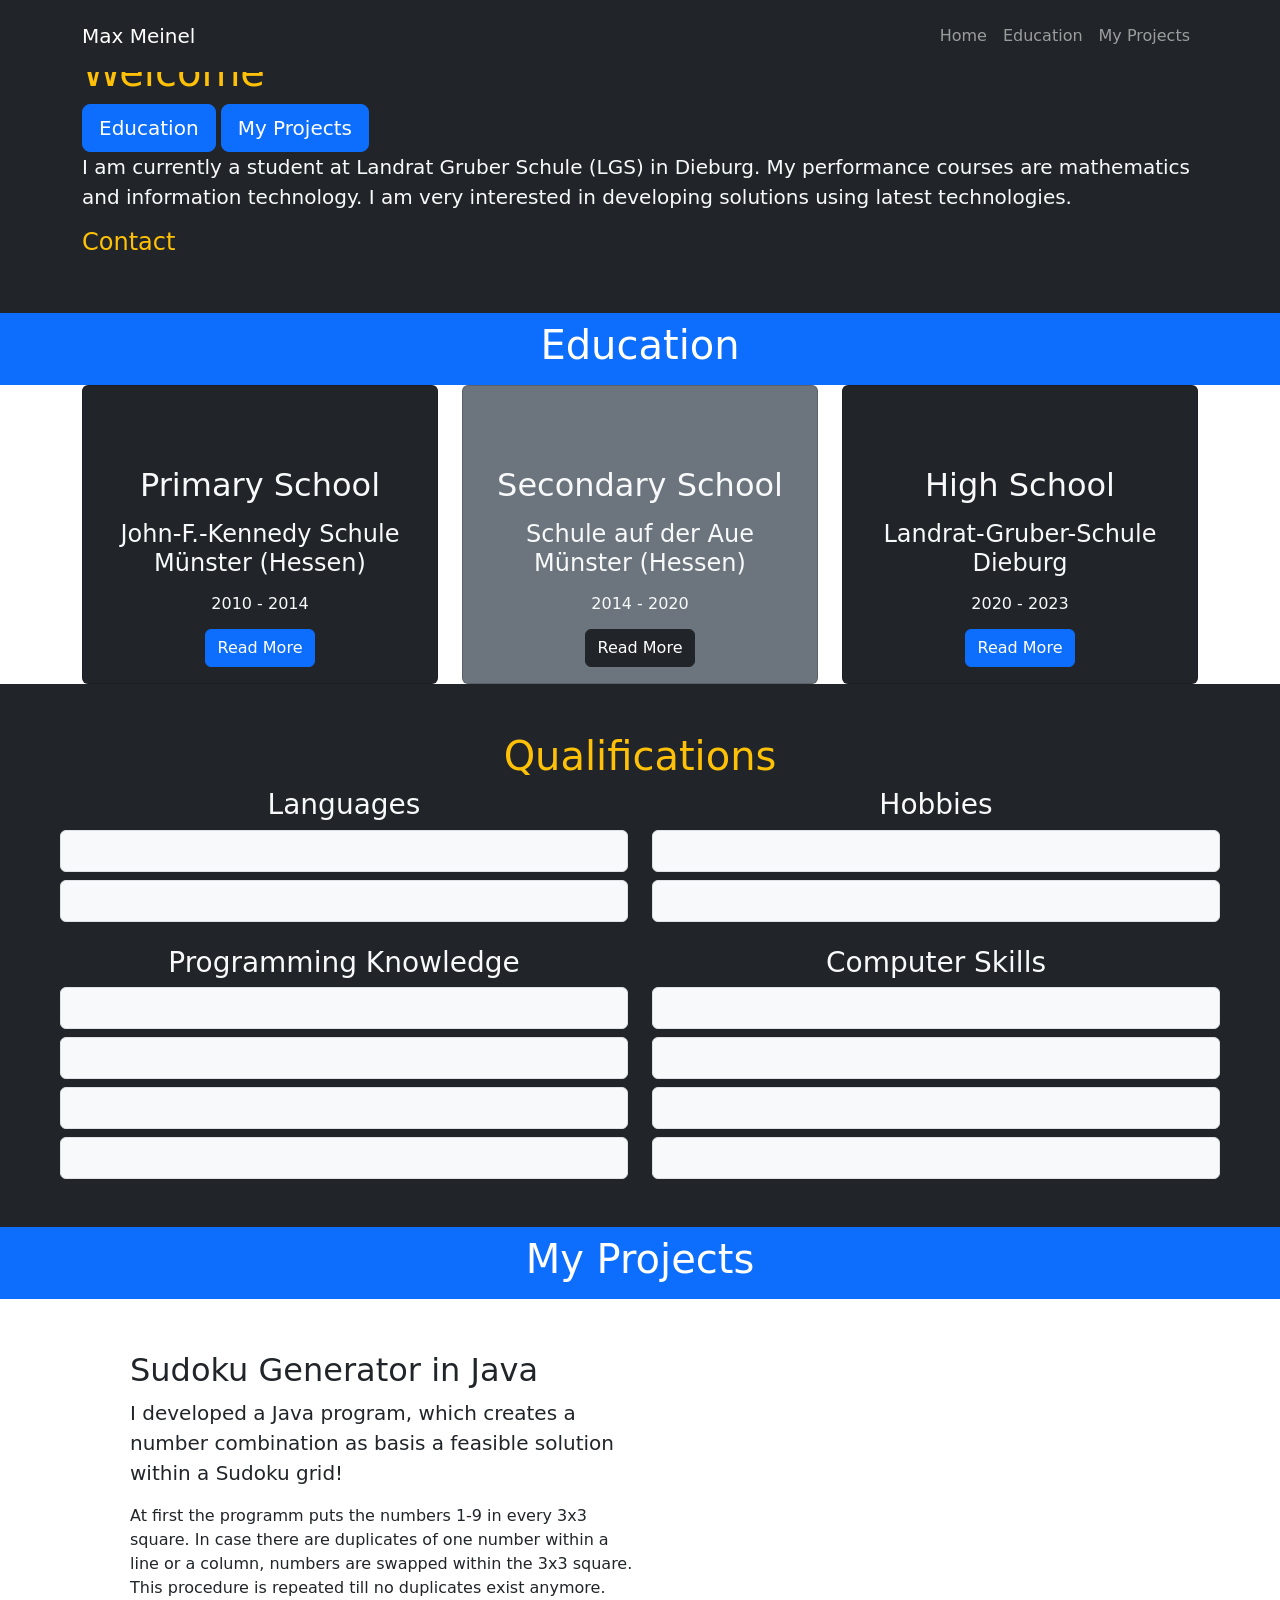
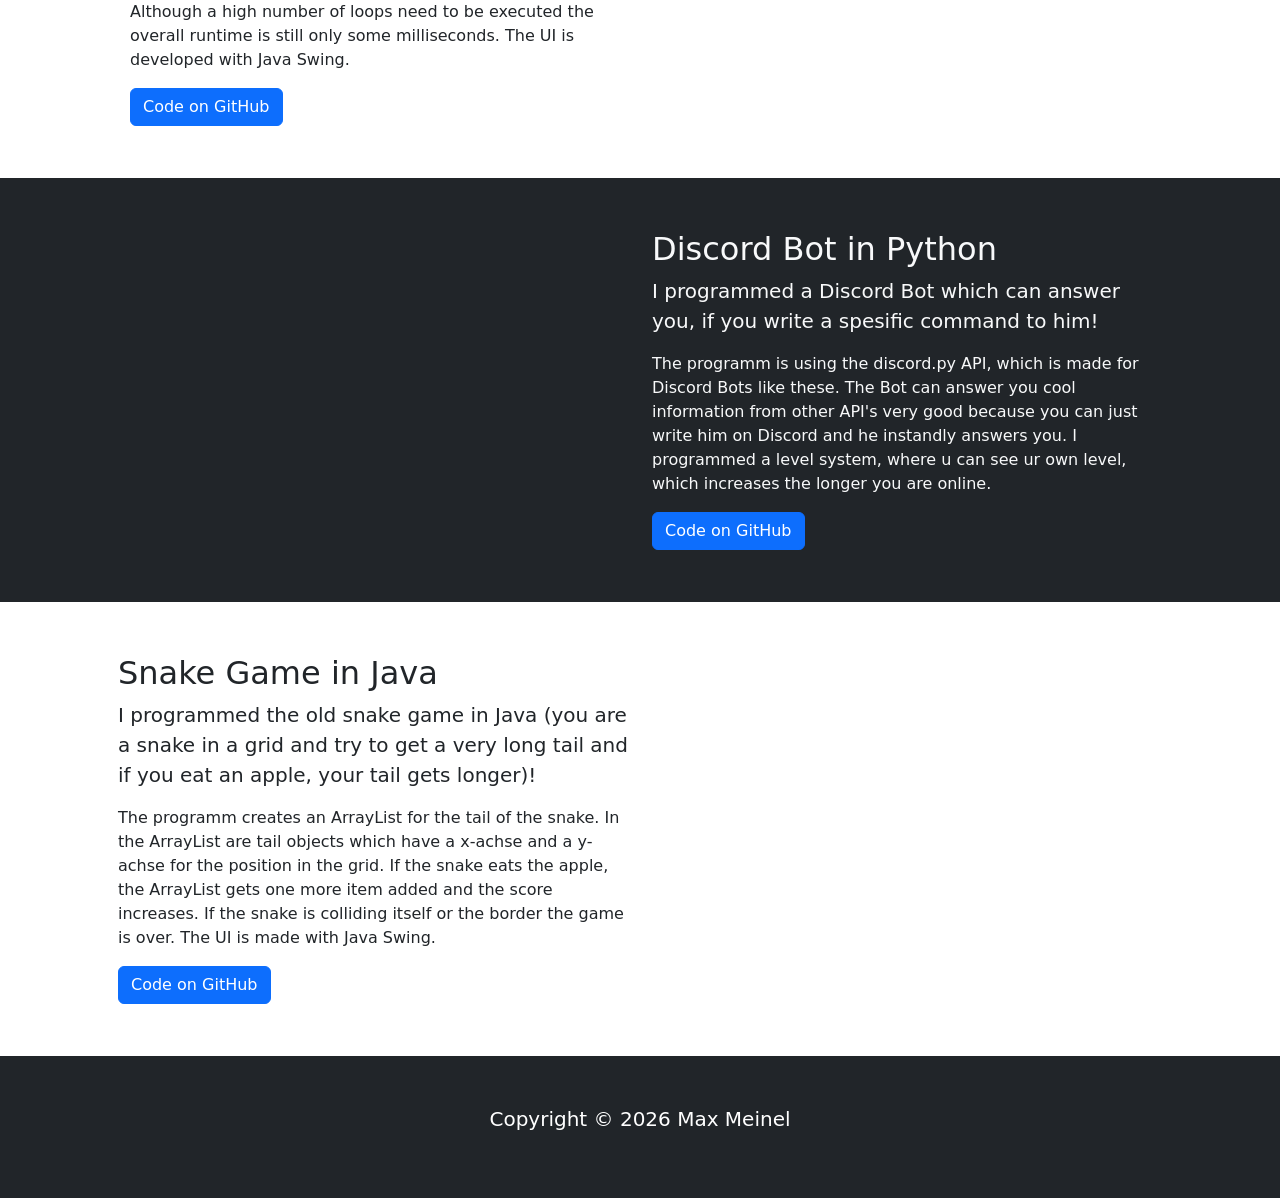
==== index.html @ f5121176 "deploy workflow" ====
<!DOCTYPE html>
<html lang="en">
<head>
    <meta charset="UTF-8">
    <meta http-equiv="X-UA-Compatible" content="IE=edge">
    <meta name="viewport" content="width=device-width, initial-scale=1.0">
    <link href="https://cdn.jsdelivr.net/npm/bootstrap@5.1.3/dist/css/bootstrap.min.css" rel="stylesheet" integrity="sha384-1BmE4kWBq78iYhFldvKuhfTAU6auU8tT94WrHftjDbrCEXSU1oBoqyl2QvZ6jIW3" crossorigin="anonymous">
    <script src="https://kit.fontawesome.com/13d4941089.js" crossorigin="anonymous"></script>
    <link rel="stylesheet" href="style.css">
    <title>Max Meinel</title>
</head>
<body>
    <!-- NAVBAR -->
    <nav class="navbar navbar-expand-lg bg-dark navbar-dark py-3 fixed-top">
        <div class="container">
            <a href="#" class="navbar-brand">Max Meinel</a>

            <button class="navbar-toggler" type="button" data-bs-toggle="collapse" data-bs-target="#navmenu">
                <span class="navbar-toggler-icon"></span>

            </button>

            <div class="collapse navbar-collapse" id="navmenu">
                <ul class="navbar-nav ms-auto">
                    <li class="nav-item">
                        <a href="#" class="nav-link">Home</a>
                    </li>
                    <li class="nav-item">
                        <a href="#about" class="nav-link">Education</a>
                    </li>
                    <li class="nav-item">
                        <a href="#projects" class="nav-link">My Projects</a>
                    </li>
                </ul>
            </div>
        </div>
    </nav>

    <!-- HOME  -->
    <section class="bg-dark text-light p-5 text-center text-md-start" id="avatar">
        <div class="container">
            <div class="d-md-flex align-items-center">
                <img class="img-fluid rounded" src="img/avatar.jpg" alt="">
                <div>
                    <h1 id="welcome"><span class="text-warning">Welcome</span></h1>
                    <a href="#about" class="btn btn-primary btn-lg" id="button-home">Education</a>
                    <a href="#projects" class="btn btn-primary btn-lg" id="button-home">My Projects</a>
                    <p class="lead">I am currently a student at Landrat Gruber Schule (LGS) in Dieburg. My performance courses are mathematics and information technology. I am very interested in developing solutions using latest technologies.</p>
                    <h4 id="kontakt"><span class="text-warning">Contact</span></h4>
                    <div id="kontact-icons">
                      <a href="https://www.linkedin.com/in/max-meinel" target="blank"><i id="linked-in-icon" class="fa-brands fa-linkedin-in fa-2xl"></i></a>
                      <a href="mailto:max.christian.meinel@gmail.com"><i id="email-icon" class="fa-solid fa-envelope fa-2xl"></i></a>
                      <a href="https://github.com/max-meinel" target="blank"><i id="email-icon" class="fa-brands fa-github fa-2xl"></i></a>
                    </div>
                    
            </div>
        </div>
    </section>

    <section class="p-2 bg-primary text-white" id="about">
        <h1 class="text-center">Education</h1>
    </section>

    <!-- Education -->
    <section id="education-section">
      <div class="container" id="boxes">
        <div class="row text-center g-4">
          <div class="col-lg">
            <div class="card bg-dark text-light">
              <div class="card-body text-center">
                <div class="h1 mb-3">
                  <img class="img-fluid rounded" src="img/jfk-schule.jpg" alt="">
                </div>
                <h2 class="card-title mb-3">Primary School</h2>
                <h4 class="card-title mb-3"><p>John-F.-Kennedy Schule<br>Münster (Hessen)</p></h4>
                <h6 class="card-title mb-3">2010 - 2014</h6>
                <a href="https://www.john-f-kennedy-schule.de" target="balnk" class="btn btn-primary">Read More</a>
              </div>
            </div>
          </div>
          <div class="col-lg">
            <div class="card bg-secondary text-light">
              <div class="card-body text-center">
                <div class="h1 mb-3">
                  <img class="img-fluid rounded" src="img/aue-schule.jpg" alt="">
                </div>
                <h2 class="card-title mb-3">Secondary School </h2>
                <h4 class="card-title mb-3"><p>Schule auf der Aue<br>Münster (Hessen)</p></h4>
                <h6 class="card-title mb-3">2014 - 2020</h6>
                <a href="https://aueschule.de" target="balnk" class="btn btn-dark">Read More</a>
              </div>
            </div>
          </div>
          <div class="col-lg">
            <div class="card bg-dark text-light">
              <div class="card-body text-center">
                <div class="h1 mb-3">
                  <img class="img-fluid rounded" src="img/lgs-schule.jpg" alt="">
                </div>
                <h2 class="card-title mb-3">High School</h2>
                <h4 class="card-title mb-3"><p>Landrat-Gruber-Schule<br>Dieburg</p></h4>
                <h6 class="card-title mb-3">2020 - 2023</h6>
                <a href="https://www.lgs-dieburg.de" target="balnk" class="btn btn-primary">Read More</a>
              </div>
            </div>
          </div>
        </div>
      </div>
    </section>

    <!-- Knowledge -->
    <section id="knowledge" class="p-5 bg-dark text-light">
      <h1 class="text-center text-warning">Qualifications</h1>
      <div class="container-fluid">
        <div class="row g-4">
          <div class="col-xs-12 col-sm-6 text-center">
            <h3 id="languages"><span>Languages</span></h3>
            <div class="p-2 border bg-light rounded">English (very good)</div>
            <h1></h1>
            <div class="p-2 border bg-light rounded">Spanish (basic knowledge)</div>
          </div>
          <div class="col-sm-6 text-center hidden-xs">
            <h3 id="hobbies"><span>Hobbies</span></h3>
            <div class="p-2 border bg-light rounded">Table Tennis player (Verbandsliga) & youth trainer</div>
            <h1></h1>
            <div class="p-2 border bg-light rounded">Piano</div>
          </div>
          <div class="col-xs-12 col-sm-6 text-center">
            <h3 id="programming"><span>Programming Knowledge</span></h3>
            <div class="p-2 border bg-light rounded">Java (OOP)</div>
            <h1></h1>
            <div class="p-2 border bg-light rounded">Python</div>
            <h1></h1>
            <div class="p-2 border bg-light rounded">C# (in combination with Unity)</div>
            <h1></h1>
            <div class="p-2 border bg-light rounded">HTML & CSS (JavaScript)</div>
          </div>
          <div class="col-sm-6 text-center hidden-xs">
            <h3 id="pc-skills"><span>Computer Skills</span></h3>
            <div class="p-2 border bg-light rounded">M356 & MS-Office</div>
            <h1></h1>
            <div class="p-2 border bg-light rounded">Image editing: Adobe Photoshop & Gimp</div>
            <h1></h1>
            <div class="p-2 border bg-light rounded">Video editing: DaVinci Resolve</div>
            <h1></h1>
            <div class="p-2 border bg-light rounded">Windows (Linux / MacOS)</div>
          </div>
        </div>
      </div>
      </div>
      
    </section>

    <section class="p-2 bg-primary text-white" id="projects">
      <h1 class="text-center">My Projects</h1>
  </section>

  <!-- Projects -->
  <section id="sudoku" class="p-1">
    <div class="container">
      <div class="d-md-flex align-items-center">
        <div class="col-md p-5">
          <h2>Sudoku Generator in Java</h2>
          <p class="lead">
            I developed a Java program, which creates a number combination as basis a feasible solution within a Sudoku grid!
          </p>
          <p>
            At first the programm puts the numbers 1-9 in every 3x3 square. In case there are duplicates of one number within a line or a column, numbers are swapped within the 3x3 square. This procedure is repeated till no duplicates exist anymore. Although a high number of loops need to be executed the overall runtime is still only some milliseconds. The UI is developed with Java Swing.
          </p>
          <a href="https://github.com/Max-Meinel/Soduko" target="balnk" class="btn btn-primary">Code on GitHub</a>
        </div>
        <div class="col-md">
          <video loop id="sudoku-video" src="img/SudokuVideo.mp4" type = "mp4/video" autoplay muted class="img-fluid rounded" alt=""></video>
        </div>
      </div>
    </div>
  </section>

  <section id="discord-bot" class="p-1 bg-dark text-light">
    <div class="container">
      <div class="row align-items-center justify-content-between">
        <div class="col-md">
          <img src="img/dc-bot.jpg" id="cd-bot-img" class="img-fluid rounded"alt="" />
        </div>
        <div class="col-md p-5">
          <h2>Discord Bot in Python</h2>
          <p class="lead">
            I programmed a Discord Bot which can answer you, if you write a spesific command to him!
          </p>
          <p>
            The programm is using the discord.py API, which is made for Discord Bots like these. The Bot can answer you cool information from other API's very good because you can just write him on Discord and he instandly answers you. I programmed a level system, where u can see ur own level, which increases the longer you are online.  
          </p>
          <a href="https://github.com/Max-Meinel/lvlBot" target="balnk" class="btn btn-primary">Code on GitHub</a>
        </div>
      </div>
    </div>
  </section>

  <section id="snake-game" class="p-1">
    <div class="container">
      <div class="row align-items-center justify-content-between">
        <div class="col-md p-5">
          <h2>Snake Game in Java</h2>
          <p class="lead">
            I programmed the old snake game in Java (you are a snake in a grid and try to get a very long tail and if you eat an apple, your tail gets longer)!
          </p>
          <p>
            The programm creates an ArrayList for the tail of the snake. In the ArrayList are tail objects which have a x-achse and a y-achse for the position in the grid. If the snake eats the apple, the ArrayList gets one more item added and the score increases. If the snake is colliding itself or the border the game is over. The UI is made with Java Swing.
          </p>
          <a href="https://github.com/Max-Meinel/Snake" target="balnk" class="btn btn-primary">Code on GitHub</a>
        </div>
        <div class="col-md">
          <video loop id="snake-video" src="img/SnakeVideo.mp4" type = "mp4/video" autoplay muted class="img-fluid rounded" alt=""></video>
        </div>
      </div>
    </div>
  </section>

      <!-- Footer -->
    <footer class="p-5 bg-dark text-white text-center position-relative">
        <div class="container">
          <p class="lead">Copyright &copy; <script>document.write(new Date().getFullYear())</script> Max Meinel</p>
          <a href="#" class="position-absolute bottom-0 end-0 p-5">
            <i class="bi bi-arrow-up-circle h1"></i>
          </a>
        </div>
      </footer>
    
    <script src="https://cdn.jsdelivr.net/npm/bootstrap@5.1.3/dist/js/bootstrap.bundle.min.js" integrity="sha384-ka7Sk0Gln4gmtz2MlQnikT1wXgYsOg+OMhuP+IlRH9sENBO0LRn5q+8nbTov4+1p" crossorigin="anonymous"></script>   
</body>
</html>
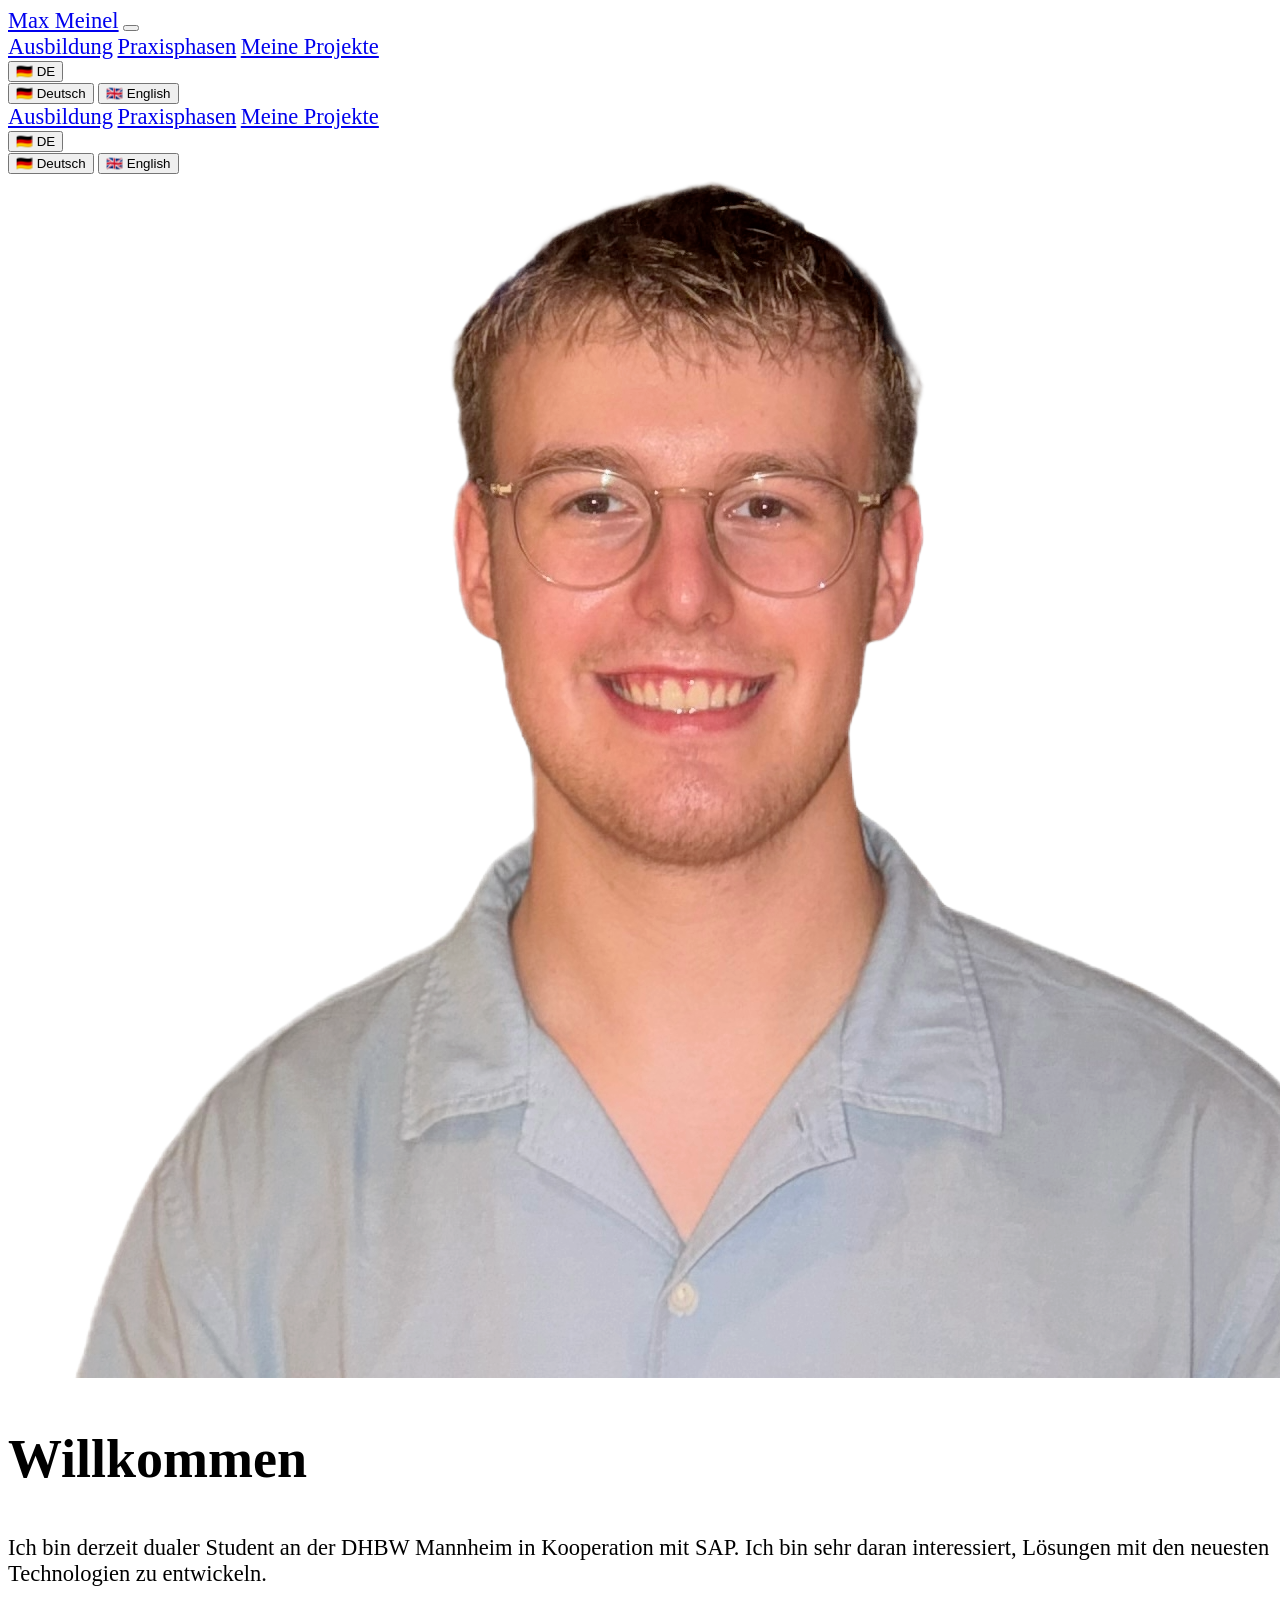
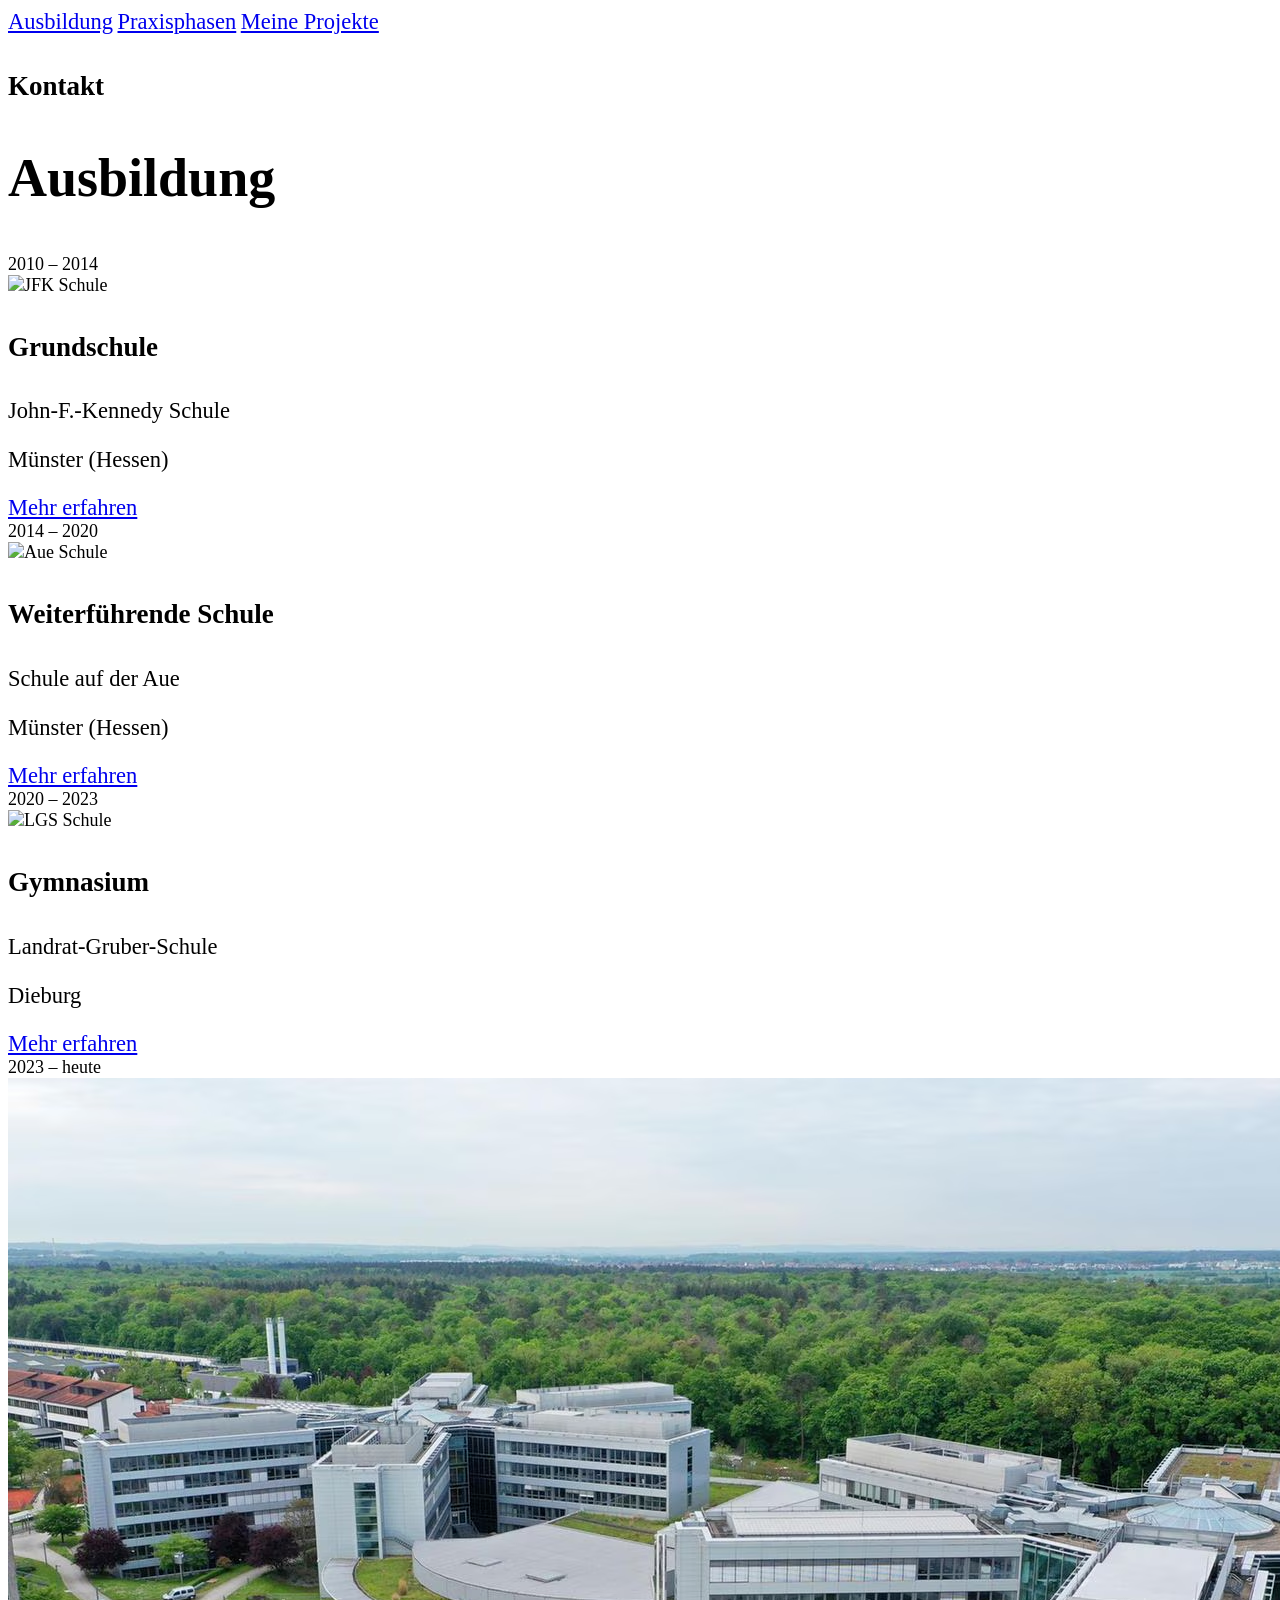
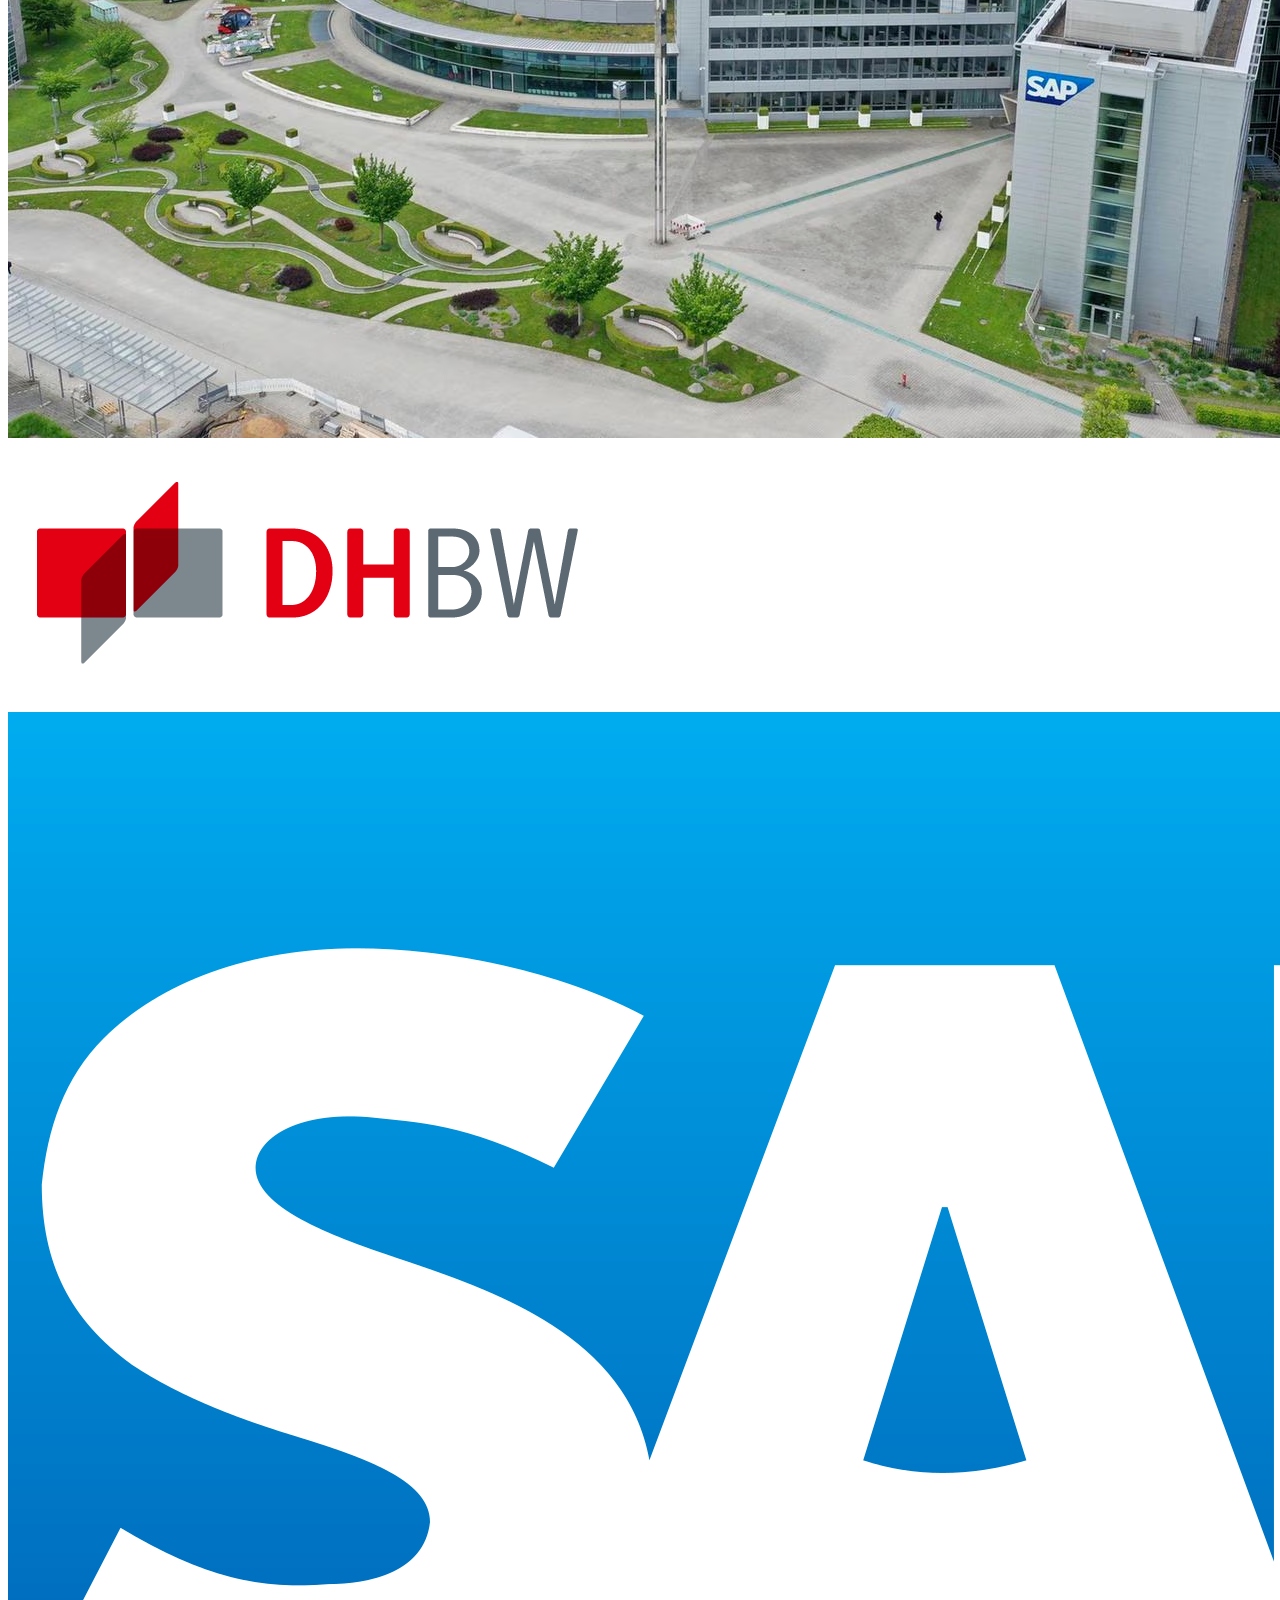
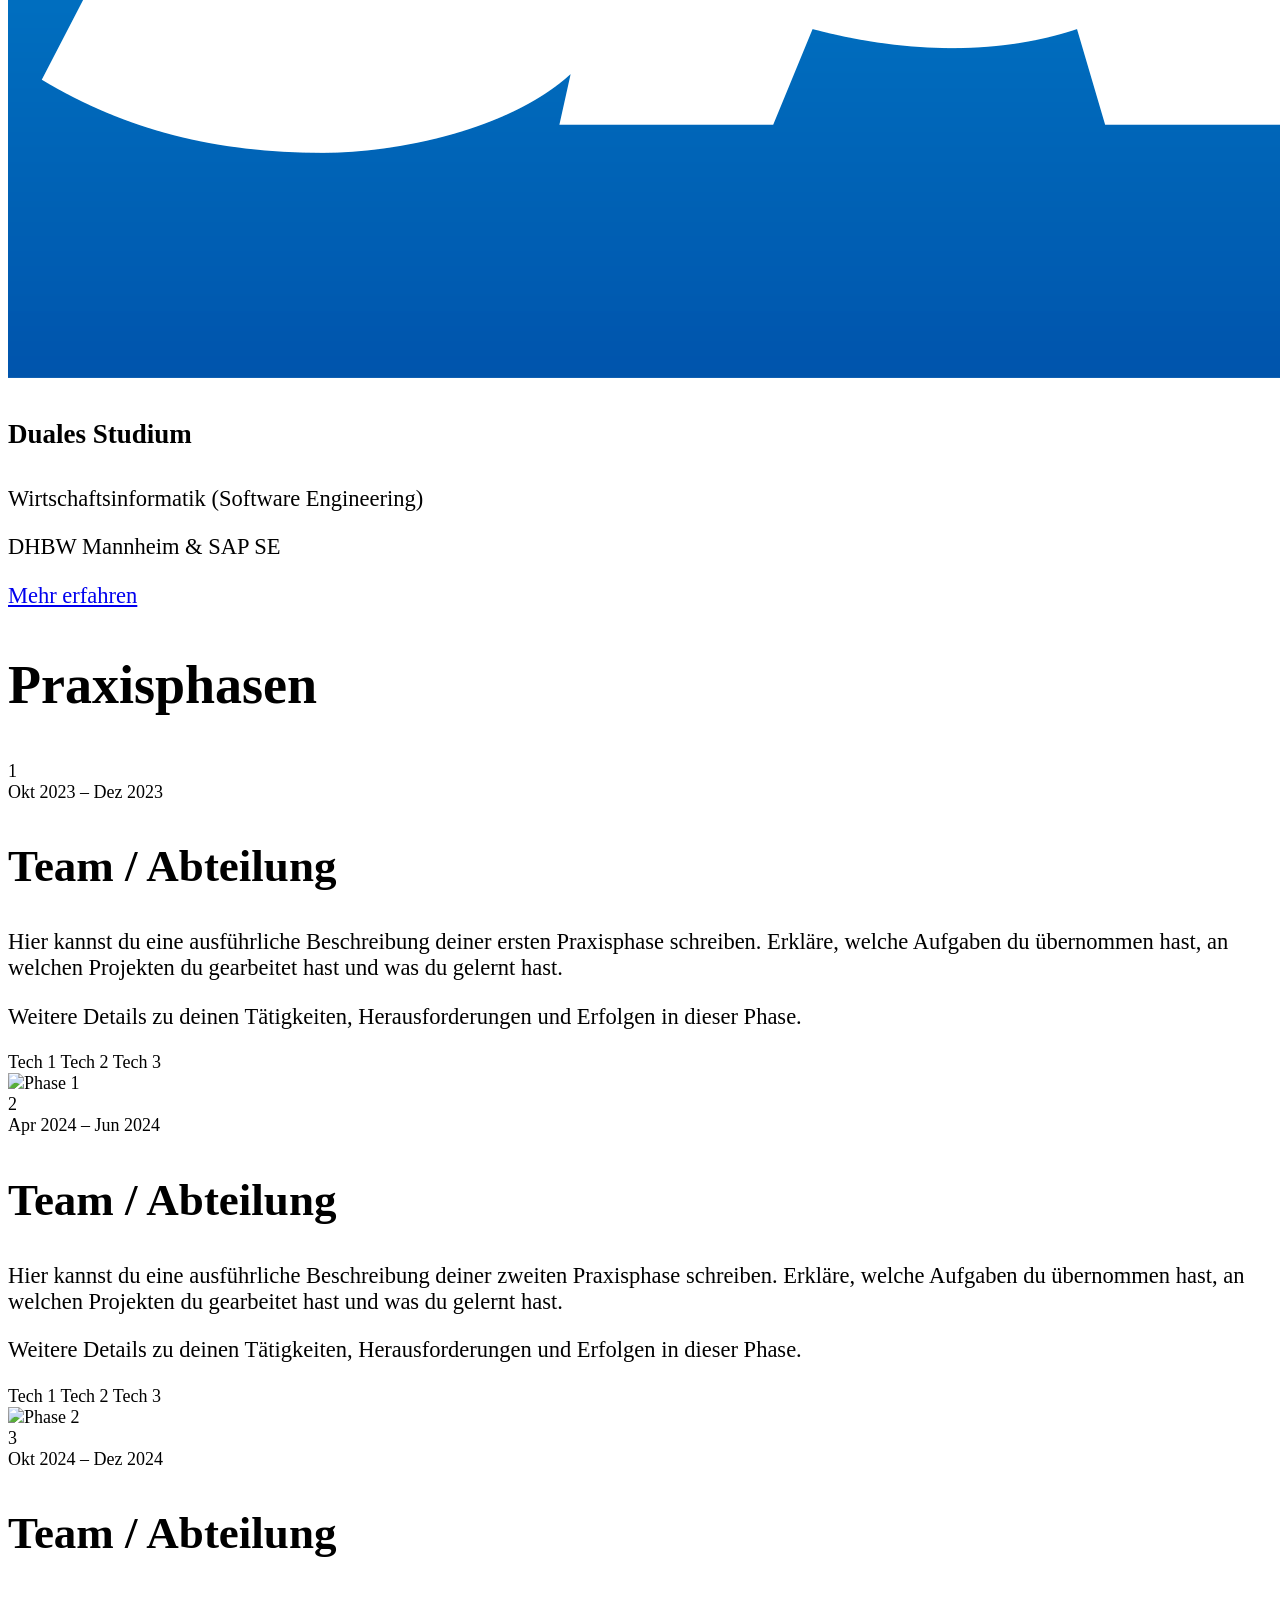
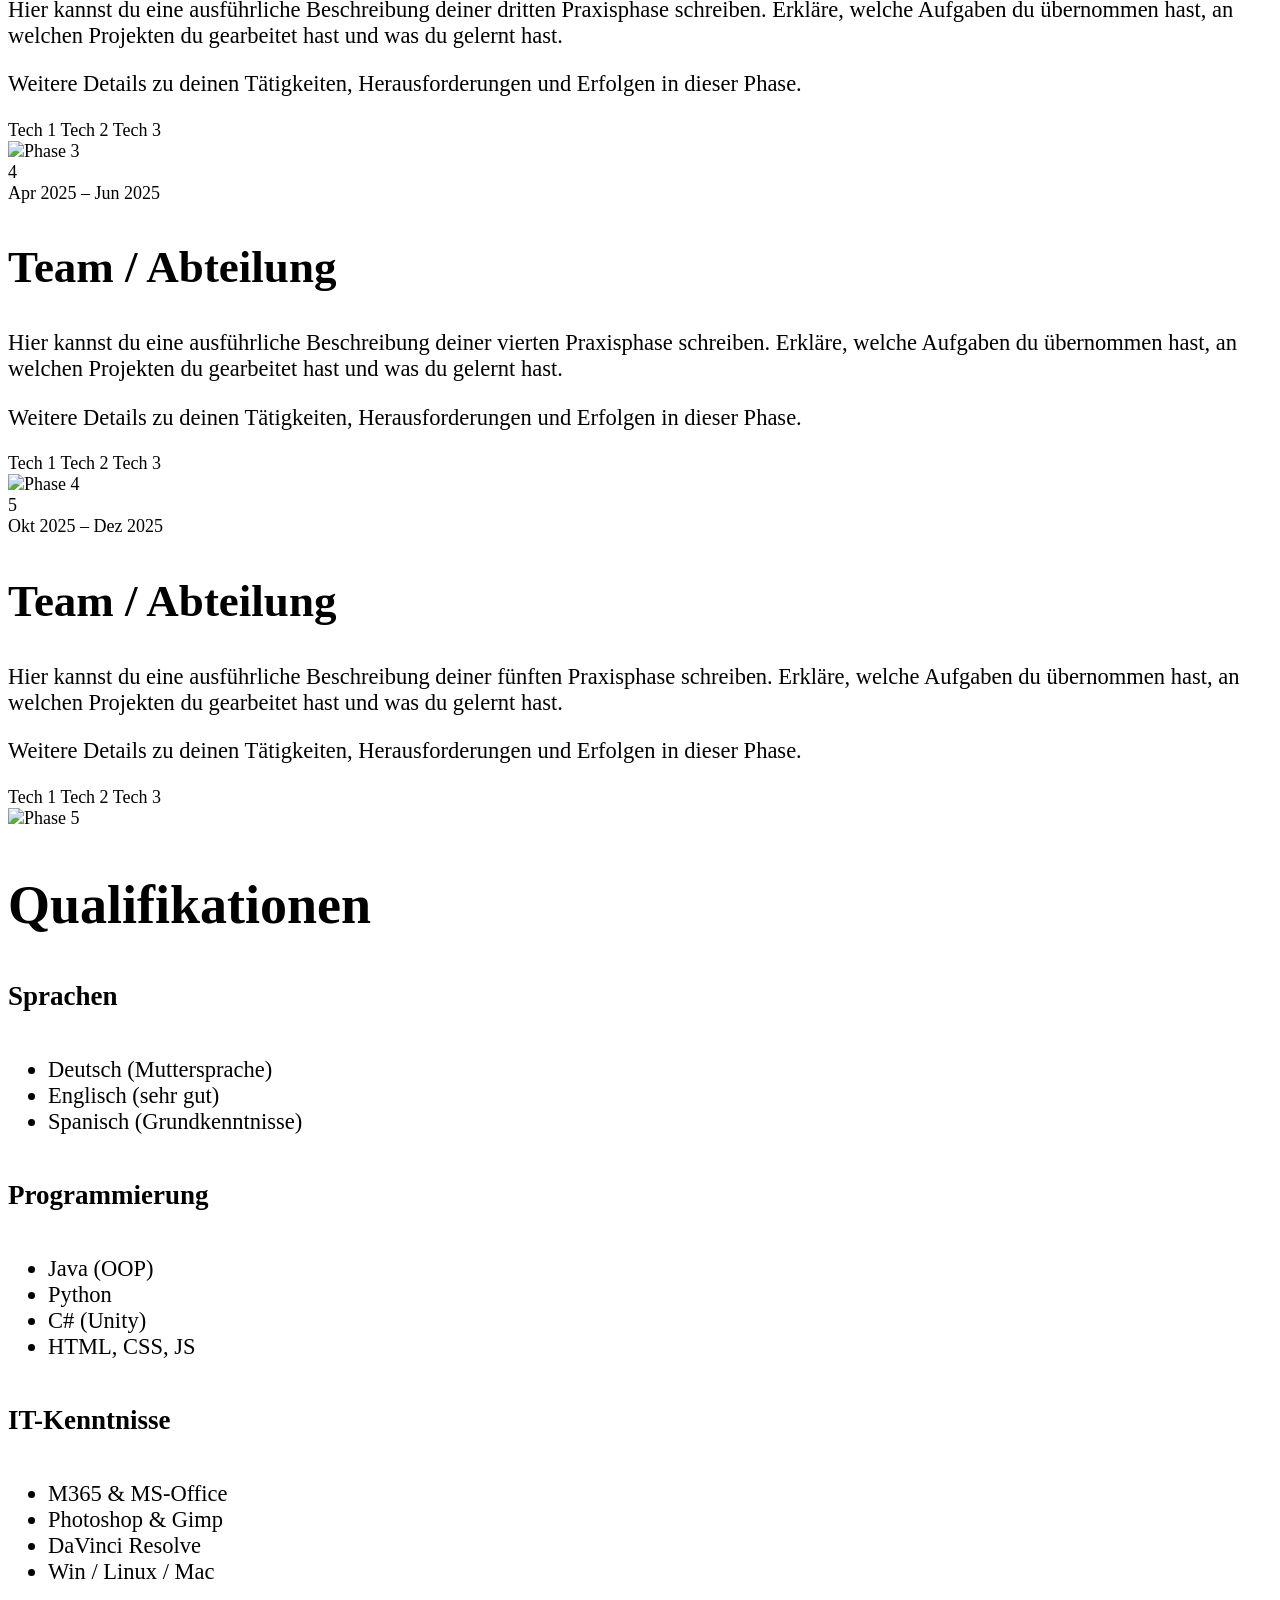
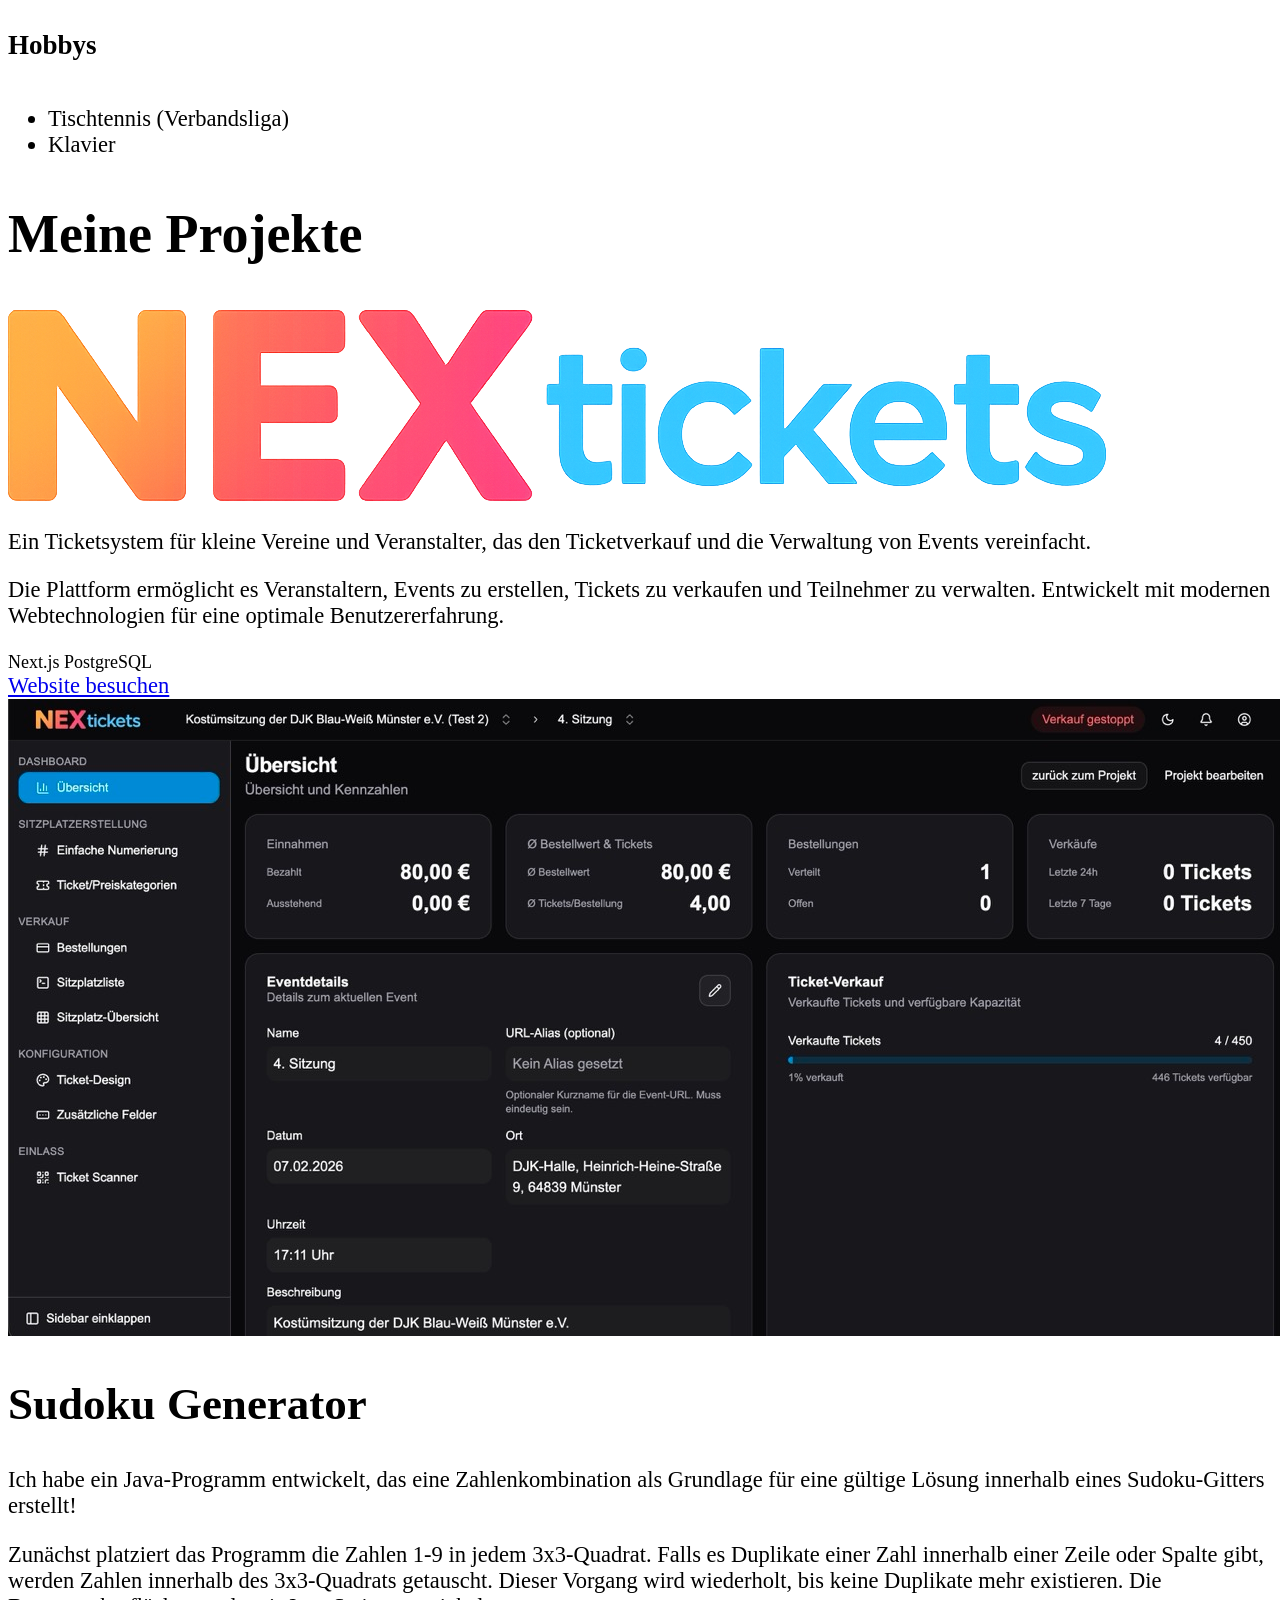
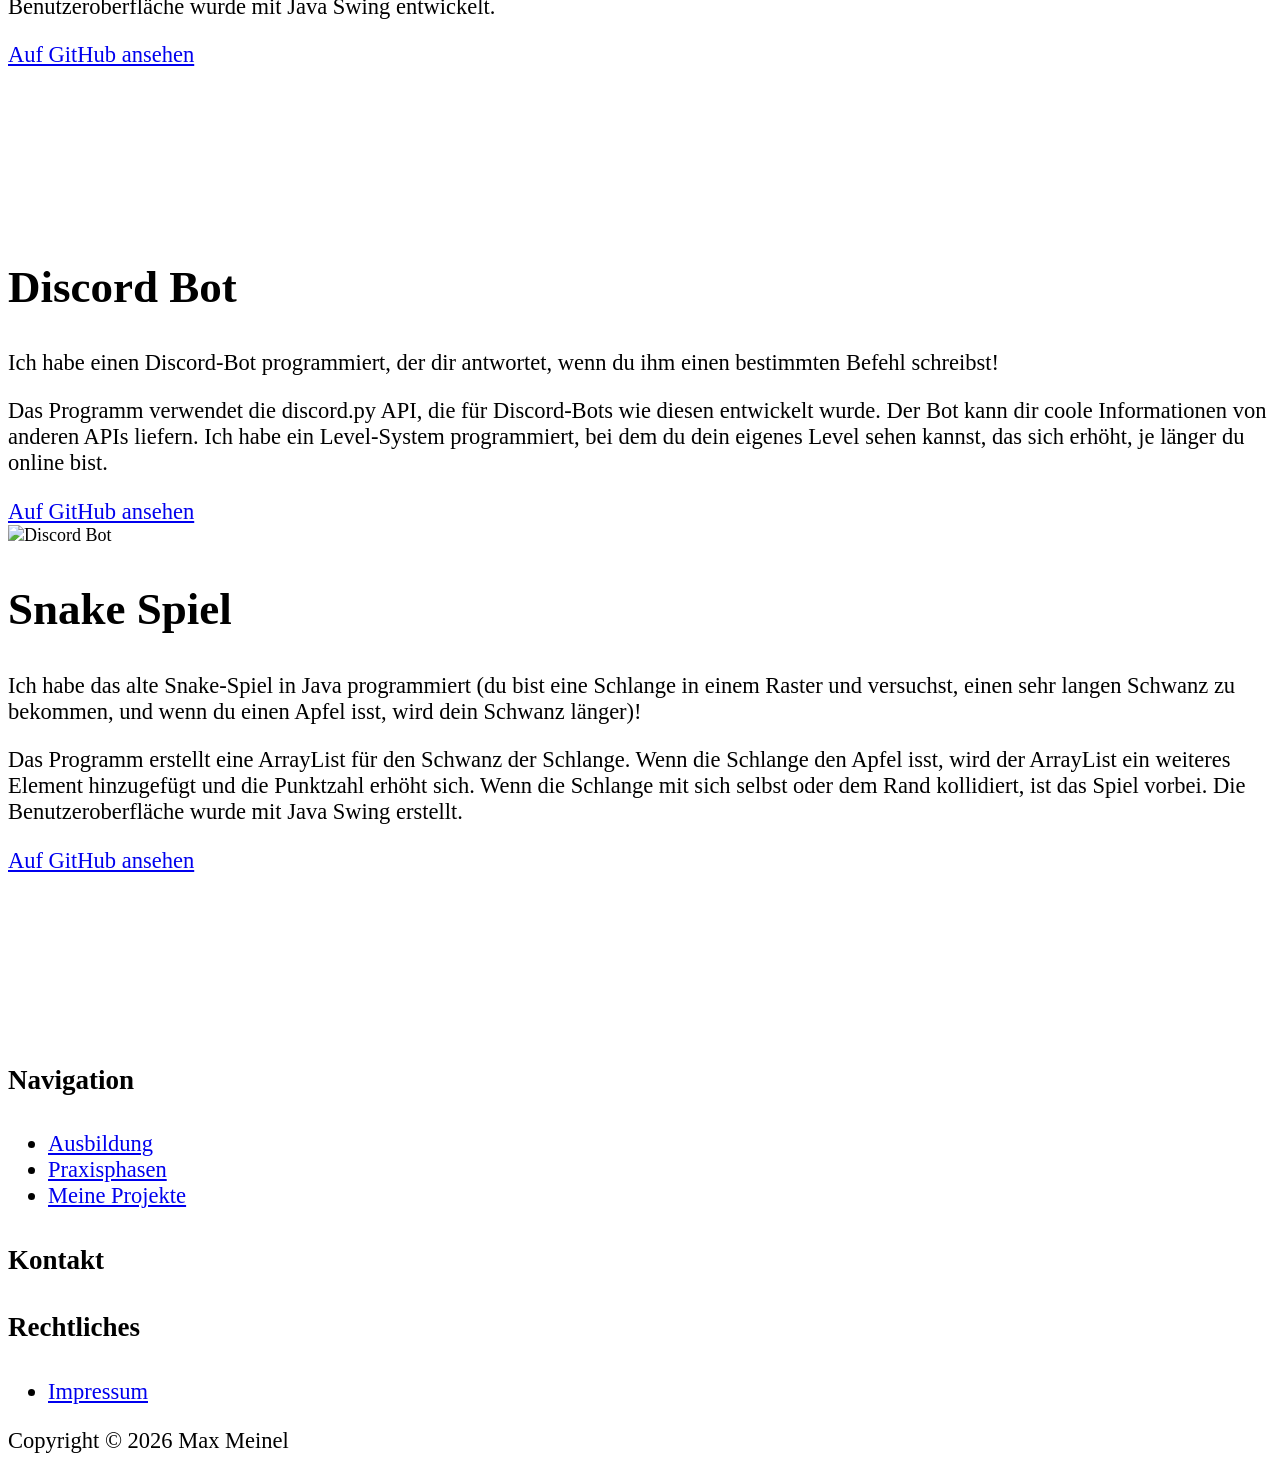
==== commit 3ac3caf9: "innital 2026 commit" ====
--- a/index.html
+++ b/index.html
@@ -1,231 +1,435 @@
 <!DOCTYPE html>
-<html lang="en">
+<html lang="de">
 <head>
     <meta charset="UTF-8">
     <meta http-equiv="X-UA-Compatible" content="IE=edge">
     <meta name="viewport" content="width=device-width, initial-scale=1.0">
-    <link href="https://cdn.jsdelivr.net/npm/bootstrap@5.1.3/dist/css/bootstrap.min.css" rel="stylesheet" integrity="sha384-1BmE4kWBq78iYhFldvKuhfTAU6auU8tT94WrHftjDbrCEXSU1oBoqyl2QvZ6jIW3" crossorigin="anonymous">
+    <script src="https://cdn.tailwindcss.com"></script>
+    <script>
+      tailwind.config = {
+        theme: {
+          extend: {
+            colors: {
+              dark: '#1c1c1c',
+              primary: '#0070f2',
+              accent: '#f0ab00',
+            },
+            maxWidth: {
+              'container': '1600px',
+            }
+          }
+        }
+      }
+    </script>
     <script src="https://kit.fontawesome.com/13d4941089.js" crossorigin="anonymous"></script>
     <link rel="stylesheet" href="style.css">
+    <link rel="icon" type="image/svg+xml" href="favicon.svg">
     <title>Max Meinel</title>
 </head>
-<body>
+<body class="bg-dark text-white text-lg">
+
     <!-- NAVBAR -->
-    <nav class="navbar navbar-expand-lg bg-dark navbar-dark py-3 fixed-top">
-        <div class="container">
-            <a href="#" class="navbar-brand">Max Meinel</a>
-
-            <button class="navbar-toggler" type="button" data-bs-toggle="collapse" data-bs-target="#navmenu">
-                <span class="navbar-toggler-icon"></span>
-
-            </button>
-
-            <div class="collapse navbar-collapse" id="navmenu">
-                <ul class="navbar-nav ms-auto">
-                    <li class="nav-item">
-                        <a href="#" class="nav-link">Home</a>
-                    </li>
-                    <li class="nav-item">
-                        <a href="#about" class="nav-link">Education</a>
-                    </li>
-                    <li class="nav-item">
-                        <a href="#projects" class="nav-link">My Projects</a>
-                    </li>
-                </ul>
-            </div>
-        </div>
-    </nav>
-
-    <!-- HOME  -->
-    <section class="bg-dark text-light p-5 text-center text-md-start" id="avatar">
-        <div class="container">
-            <div class="d-md-flex align-items-center">
-                <img class="img-fluid rounded" src="img/avatar.jpg" alt="">
-                <div>
-                    <h1 id="welcome"><span class="text-warning">Welcome</span></h1>
-                    <a href="#about" class="btn btn-primary btn-lg" id="button-home">Education</a>
-                    <a href="#projects" class="btn btn-primary btn-lg" id="button-home">My Projects</a>
-                    <p class="lead">I am currently a student at Landrat Gruber Schule (LGS) in Dieburg. My performance courses are mathematics and information technology. I am very interested in developing solutions using latest technologies.</p>
-                    <h4 id="kontakt"><span class="text-warning">Contact</span></h4>
-                    <div id="kontact-icons">
-                      <a href="https://www.linkedin.com/in/max-meinel" target="blank"><i id="linked-in-icon" class="fa-brands fa-linkedin-in fa-2xl"></i></a>
-                      <a href="mailto:max.christian.meinel@gmail.com"><i id="email-icon" class="fa-solid fa-envelope fa-2xl"></i></a>
-                      <a href="https://github.com/max-meinel" target="blank"><i id="email-icon" class="fa-brands fa-github fa-2xl"></i></a>
-                    </div>
-                    
-            </div>
-        </div>
-    </section>
-
-    <section class="p-2 bg-primary text-white" id="about">
-        <h1 class="text-center">Education</h1>
-    </section>
-
-    <!-- Education -->
-    <section id="education-section">
-      <div class="container" id="boxes">
-        <div class="row text-center g-4">
-          <div class="col-lg">
-            <div class="card bg-dark text-light">
-              <div class="card-body text-center">
-                <div class="h1 mb-3">
-                  <img class="img-fluid rounded" src="img/jfk-schule.jpg" alt="">
-                </div>
-                <h2 class="card-title mb-3">Primary School</h2>
-                <h4 class="card-title mb-3"><p>John-F.-Kennedy Schule<br>Münster (Hessen)</p></h4>
-                <h6 class="card-title mb-3">2010 - 2014</h6>
-                <a href="https://www.john-f-kennedy-schule.de" target="balnk" class="btn btn-primary">Read More</a>
+    <div id="navbar-container"></div>
+
+    <!-- HOME -->
+    <section class="pt-24 md:pt-32 pb-12 md:pb-20 px-4 md:px-8">
+        <div class="max-w-container mx-auto flex flex-col md:flex-row items-center justify-center gap-8 md:gap-16">
+            <div class="w-full md:w-auto md:flex-shrink-0 flex justify-center order-1 md:order-1">
+                <div class="relative">
+                    <div class="absolute inset-0 bg-gradient-radial from-accent/30 to-transparent rounded-full blur-2xl scale-110"></div>
+                    <img class="relative w-64 md:w-[450px] h-auto object-contain" src="img/avatar.png" alt="Avatar">
+                </div>
+            </div>
+            <div class="md:max-w-xl text-center md:text-left order-2 md:order-2">
+                <h1 class="text-4xl md:text-5xl font-bold mb-4 md:mb-6 text-accent" data-i18n="home.welcome">Willkommen</h1>
+                <p class="text-lg md:text-xl text-neutral-300 mb-6 md:mb-8" data-i18n="home.intro">Ich bin derzeit dualer Student an der DHBW Mannheim in Kooperation mit SAP. Ich bin sehr daran interessiert, Lösungen mit den neuesten Technologien zu entwickeln.</p>
+                <div class="flex flex-wrap gap-3 md:gap-4 mb-6 md:mb-8 justify-center md:justify-start">
+                    <a href="#education" class="px-6 md:px-8 py-3 md:py-4 bg-accent text-neutral-900 rounded-xl font-semibold text-base md:text-lg hover:bg-accent/80 transition" data-i18n="nav.education">Ausbildung</a>
+                    <a href="#praxis" class="px-6 md:px-8 py-3 md:py-4 bg-accent text-neutral-900 rounded-xl font-semibold text-base md:text-lg hover:bg-accent/80 transition" data-i18n="nav.praxis">Praxisphasen</a>
+                    <a href="#projects" class="px-6 md:px-8 py-3 md:py-4 bg-primary text-white rounded-xl font-semibold text-base md:text-lg hover:bg-primary/80 transition" data-i18n="nav.projects">Meine Projekte</a>
+                </div>
+                <h4 class="text-accent font-semibold mb-4 text-lg md:text-2xl" data-i18n="home.contact">Kontakt</h4>
+                <div class="flex gap-10 justify-center md:justify-start">
+                    <a href="https://www.linkedin.com/in/max-meinel" target="_blank" class="text-neutral-400 hover:text-accent transition"><i class="fa-brands fa-linkedin-in fa-2x md:fa-3x"></i></a>
+                    <a href="mailto:max.meinel@sap.com" class="text-neutral-400 hover:text-accent transition"><i class="fa-solid fa-envelope fa-2x md:fa-3x"></i></a>
+                    <a href="https://github.com/max-meinel" target="_blank" class="text-neutral-400 hover:text-accent transition"><i class="fa-brands fa-github fa-2x md:fa-3x"></i></a>
+                </div>
+            </div>
+        </div>
+    </section>
+
+    <!-- Education Header -->
+    <section class="py-4 bg-primary" id="education">
+        <h1 class="text-3xl font-bold text-center" data-i18n="nav.education">Ausbildung</h1>
+    </section>
+
+    <!-- Education Timeline -->
+    <section class="py-10 md:py-16 px-4 md:px-8">
+      <div class="max-w-6xl mx-auto">
+        <div class="relative">
+          <!-- Timeline Line -->
+          <div class="absolute left-2 md:left-36 top-0 bottom-0 w-px bg-gradient-to-b from-neutral-700 via-neutral-600 to-accent"></div>
+
+          <!-- Primary School -->
+          <div class="relative flex items-center mb-8">
+            <div class="hidden md:block w-32 pr-6 text-right">
+              <span class="text-xl font-bold text-neutral-500">2010 – 2014</span>
+            </div>
+            <div class="absolute left-2 md:left-36 -translate-x-1/2 w-4 h-4 bg-neutral-600 rounded-full z-10"></div>
+            <div class="pl-8 md:pl-12 flex-1">
+              <div class="bg-neutral-900 rounded-2xl overflow-hidden flex flex-col md:flex-row relative">
+                <img class="w-full md:w-52 h-40 md:h-auto object-cover" src="img/jfk-schule.jpg" alt="JFK Schule">
+                <div class="p-5 md:p-6 flex flex-col justify-center flex-1">
+                  <h4 class="text-xl font-semibold mb-1" data-i18n="edu.primary">Grundschule</h4>
+                  <p class="text-neutral-400">John-F.-Kennedy Schule</p>
+                  <p class="text-neutral-500 text-sm">Münster (Hessen)</p>
+                </div>
+                <a href="#" class="hidden md:block absolute bottom-4 right-6 text-accent hover:text-accent/80 transition text-sm font-medium" data-i18n="common.readMore">Mehr erfahren <i class="fa-solid fa-arrow-right ml-1"></i></a>
               </div>
             </div>
           </div>
-          <div class="col-lg">
-            <div class="card bg-secondary text-light">
-              <div class="card-body text-center">
-                <div class="h1 mb-3">
-                  <img class="img-fluid rounded" src="img/aue-schule.jpg" alt="">
-                </div>
-                <h2 class="card-title mb-3">Secondary School </h2>
-                <h4 class="card-title mb-3"><p>Schule auf der Aue<br>Münster (Hessen)</p></h4>
-                <h6 class="card-title mb-3">2014 - 2020</h6>
-                <a href="https://aueschule.de" target="balnk" class="btn btn-dark">Read More</a>
+
+          <!-- Secondary School -->
+          <div class="relative flex items-center mb-8">
+            <div class="hidden md:block w-32 pr-6 text-right">
+              <span class="text-xl font-bold text-neutral-500">2014 – 2020</span>
+            </div>
+            <div class="absolute left-2 md:left-36 -translate-x-1/2 w-4 h-4 bg-neutral-600 rounded-full z-10"></div>
+            <div class="pl-8 md:pl-12 flex-1">
+              <div class="bg-neutral-900 rounded-2xl overflow-hidden flex flex-col md:flex-row relative">
+                <img class="w-full md:w-52 h-40 md:h-auto object-cover" src="img/aue-schule.jpg" alt="Aue Schule">
+                <div class="p-5 md:p-6 flex flex-col justify-center flex-1">
+                  <h4 class="text-xl font-semibold mb-1" data-i18n="edu.secondary">Weiterführende Schule</h4>
+                  <p class="text-neutral-400">Schule auf der Aue</p>
+                  <p class="text-neutral-500 text-sm">Münster (Hessen)</p>
+                </div>
+                <a href="#" class="hidden md:block absolute bottom-4 right-6 text-accent hover:text-accent/80 transition text-sm font-medium" data-i18n="common.readMore">Mehr erfahren <i class="fa-solid fa-arrow-right ml-1"></i></a>
               </div>
             </div>
           </div>
-          <div class="col-lg">
-            <div class="card bg-dark text-light">
-              <div class="card-body text-center">
-                <div class="h1 mb-3">
-                  <img class="img-fluid rounded" src="img/lgs-schule.jpg" alt="">
-                </div>
-                <h2 class="card-title mb-3">High School</h2>
-                <h4 class="card-title mb-3"><p>Landrat-Gruber-Schule<br>Dieburg</p></h4>
-                <h6 class="card-title mb-3">2020 - 2023</h6>
-                <a href="https://www.lgs-dieburg.de" target="balnk" class="btn btn-primary">Read More</a>
+
+          <!-- High School -->
+          <div class="relative flex items-center mb-8">
+            <div class="hidden md:block w-32 pr-6 text-right">
+              <span class="text-xl font-bold text-neutral-500">2020 – 2023</span>
+            </div>
+            <div class="absolute left-2 md:left-36 -translate-x-1/2 w-4 h-4 bg-neutral-600 rounded-full z-10"></div>
+            <div class="pl-8 md:pl-12 flex-1">
+              <div class="bg-neutral-900 rounded-2xl overflow-hidden flex flex-col md:flex-row relative">
+                <img class="w-full md:w-52 h-40 md:h-auto object-cover" src="img/lgs-schule.jpg" alt="LGS Schule">
+                <div class="p-5 md:p-6 flex flex-col justify-center flex-1">
+                  <h4 class="text-xl font-semibold mb-1" data-i18n="edu.highschool">Gymnasium</h4>
+                  <p class="text-neutral-400">Landrat-Gruber-Schule</p>
+                  <p class="text-neutral-500 text-sm">Dieburg</p>
+                </div>
+                <a href="#" class="hidden md:block absolute bottom-4 right-6 text-accent hover:text-accent/80 transition text-sm font-medium" data-i18n="common.readMore">Mehr erfahren <i class="fa-solid fa-arrow-right ml-1"></i></a>
               </div>
             </div>
           </div>
-        </div>
-      </div>
-    </section>
-
-    <!-- Knowledge -->
-    <section id="knowledge" class="p-5 bg-dark text-light">
-      <h1 class="text-center text-warning">Qualifications</h1>
-      <div class="container-fluid">
-        <div class="row g-4">
-          <div class="col-xs-12 col-sm-6 text-center">
-            <h3 id="languages"><span>Languages</span></h3>
-            <div class="p-2 border bg-light rounded">English (very good)</div>
-            <h1></h1>
-            <div class="p-2 border bg-light rounded">Spanish (basic knowledge)</div>
-          </div>
-          <div class="col-sm-6 text-center hidden-xs">
-            <h3 id="hobbies"><span>Hobbies</span></h3>
-            <div class="p-2 border bg-light rounded">Table Tennis player (Verbandsliga) & youth trainer</div>
-            <h1></h1>
-            <div class="p-2 border bg-light rounded">Piano</div>
-          </div>
-          <div class="col-xs-12 col-sm-6 text-center">
-            <h3 id="programming"><span>Programming Knowledge</span></h3>
-            <div class="p-2 border bg-light rounded">Java (OOP)</div>
-            <h1></h1>
-            <div class="p-2 border bg-light rounded">Python</div>
-            <h1></h1>
-            <div class="p-2 border bg-light rounded">C# (in combination with Unity)</div>
-            <h1></h1>
-            <div class="p-2 border bg-light rounded">HTML & CSS (JavaScript)</div>
-          </div>
-          <div class="col-sm-6 text-center hidden-xs">
-            <h3 id="pc-skills"><span>Computer Skills</span></h3>
-            <div class="p-2 border bg-light rounded">M356 & MS-Office</div>
-            <h1></h1>
-            <div class="p-2 border bg-light rounded">Image editing: Adobe Photoshop & Gimp</div>
-            <h1></h1>
-            <div class="p-2 border bg-light rounded">Video editing: DaVinci Resolve</div>
-            <h1></h1>
-            <div class="p-2 border bg-light rounded">Windows (Linux / MacOS)</div>
-          </div>
-        </div>
-      </div>
-      </div>
-      
-    </section>
-
-    <section class="p-2 bg-primary text-white" id="projects">
-      <h1 class="text-center">My Projects</h1>
-  </section>
-
-  <!-- Projects -->
-  <section id="sudoku" class="p-1">
-    <div class="container">
-      <div class="d-md-flex align-items-center">
-        <div class="col-md p-5">
-          <h2>Sudoku Generator in Java</h2>
-          <p class="lead">
-            I developed a Java program, which creates a number combination as basis a feasible solution within a Sudoku grid!
-          </p>
-          <p>
-            At first the programm puts the numbers 1-9 in every 3x3 square. In case there are duplicates of one number within a line or a column, numbers are swapped within the 3x3 square. This procedure is repeated till no duplicates exist anymore. Although a high number of loops need to be executed the overall runtime is still only some milliseconds. The UI is developed with Java Swing.
-          </p>
-          <a href="https://github.com/Max-Meinel/Soduko" target="balnk" class="btn btn-primary">Code on GitHub</a>
-        </div>
-        <div class="col-md">
-          <video loop id="sudoku-video" src="img/SudokuVideo.mp4" type = "mp4/video" autoplay muted class="img-fluid rounded" alt=""></video>
-        </div>
-      </div>
-    </div>
-  </section>
-
-  <section id="discord-bot" class="p-1 bg-dark text-light">
-    <div class="container">
-      <div class="row align-items-center justify-content-between">
-        <div class="col-md">
-          <img src="img/dc-bot.jpg" id="cd-bot-img" class="img-fluid rounded"alt="" />
-        </div>
-        <div class="col-md p-5">
-          <h2>Discord Bot in Python</h2>
-          <p class="lead">
-            I programmed a Discord Bot which can answer you, if you write a spesific command to him!
-          </p>
-          <p>
-            The programm is using the discord.py API, which is made for Discord Bots like these. The Bot can answer you cool information from other API's very good because you can just write him on Discord and he instandly answers you. I programmed a level system, where u can see ur own level, which increases the longer you are online.  
-          </p>
-          <a href="https://github.com/Max-Meinel/lvlBot" target="balnk" class="btn btn-primary">Code on GitHub</a>
-        </div>
-      </div>
-    </div>
-  </section>
-
-  <section id="snake-game" class="p-1">
-    <div class="container">
-      <div class="row align-items-center justify-content-between">
-        <div class="col-md p-5">
-          <h2>Snake Game in Java</h2>
-          <p class="lead">
-            I programmed the old snake game in Java (you are a snake in a grid and try to get a very long tail and if you eat an apple, your tail gets longer)!
-          </p>
-          <p>
-            The programm creates an ArrayList for the tail of the snake. In the ArrayList are tail objects which have a x-achse and a y-achse for the position in the grid. If the snake eats the apple, the ArrayList gets one more item added and the score increases. If the snake is colliding itself or the border the game is over. The UI is made with Java Swing.
-          </p>
-          <a href="https://github.com/Max-Meinel/Snake" target="balnk" class="btn btn-primary">Code on GitHub</a>
-        </div>
-        <div class="col-md">
-          <video loop id="snake-video" src="img/SnakeVideo.mp4" type = "mp4/video" autoplay muted class="img-fluid rounded" alt=""></video>
-        </div>
-      </div>
-    </div>
-  </section>
-
-      <!-- Footer -->
-    <footer class="p-5 bg-dark text-white text-center position-relative">
-        <div class="container">
-          <p class="lead">Copyright &copy; <script>document.write(new Date().getFullYear())</script> Max Meinel</p>
-          <a href="#" class="position-absolute bottom-0 end-0 p-5">
-            <i class="bi bi-arrow-up-circle h1"></i>
+
+          <!-- Dual Studies -->
+          <div class="relative flex items-center">
+            <div class="hidden md:block w-32 pr-6 text-right">
+              <span class="text-xl font-bold text-accent" data-i18n="edu.today">2023 – heute</span>
+            </div>
+            <div class="absolute left-2 md:left-36 -translate-x-1/2 w-4 h-4 bg-accent rounded-full z-10 pulse-glow"></div>
+            <div class="pl-8 md:pl-12 flex-1">
+              <div class="bg-neutral-900 rounded-2xl overflow-hidden flex flex-col md:flex-row border border-accent/20 relative">
+                <img class="w-full md:w-52 h-40 md:h-auto object-cover" src="img/sap-headquater.png" alt="SAP Headquarter">
+                <div class="absolute top-3 right-3 md:top-4 md:right-4 flex items-center gap-3">
+                  <img src="img/dhbw.png" alt="DHBW" class="h-8 md:h-10 object-contain">
+                  <img src="img/sap.png" alt="SAP" class="h-6 md:h-8 object-contain">
+                </div>
+                <div class="p-5 md:p-6 flex flex-col justify-center flex-1">
+                  <h4 class="text-xl font-semibold mb-1" data-i18n="edu.dual">Duales Studium</h4>
+                  <p class="text-neutral-400" data-i18n="edu.dualDesc">Wirtschaftsinformatik (Software Engineering)</p>
+                  <p class="text-neutral-500 text-sm">DHBW Mannheim & SAP SE</p>
+                </div>
+                <a href="#" class="hidden md:block absolute bottom-4 right-6 text-accent hover:text-accent/80 transition text-sm font-medium" data-i18n="common.readMore">Mehr erfahren <i class="fa-solid fa-arrow-right ml-1"></i></a>
+              </div>
+            </div>
+          </div>
+
+        </div>
+      </div>
+    </section>
+
+    <!-- Practical Phases Header -->
+    <section class="py-4 bg-primary" id="praxis">
+      <h1 class="text-3xl font-bold text-center" data-i18n="praxis.title">Praxisphasen</h1>
+    </section>
+
+    <!-- Phase 1 -->
+    <section class="py-12 md:py-20 px-4 md:px-8 bg-neutral-900">
+      <div class="max-w-container mx-auto flex flex-col md:flex-row items-center gap-8 md:gap-12">
+        <div class="flex-1">
+          <div class="flex items-center gap-4 mb-4">
+            <div class="w-12 h-12 bg-accent/20 rounded-xl flex items-center justify-center flex-shrink-0">
+              <span class="text-accent font-bold text-lg">1</span>
+            </div>
+            <span class="text-accent font-medium" data-i18n="praxis.phase1.date">Okt 2023 – Dez 2023</span>
+          </div>
+          <h2 class="text-2xl md:text-3xl font-bold mb-4" data-i18n="praxis.phase1.title">Team / Abteilung</h2>
+          <p class="text-neutral-300 text-lg md:text-xl mb-4" data-i18n="praxis.phase1.desc">Hier kannst du eine ausführliche Beschreibung deiner ersten Praxisphase schreiben. Erkläre, welche Aufgaben du übernommen hast, an welchen Projekten du gearbeitet hast und was du gelernt hast.</p>
+          <p class="text-neutral-500 mb-6 text-base md:text-lg" data-i18n="praxis.phase1.details">Weitere Details zu deinen Tätigkeiten, Herausforderungen und Erfolgen in dieser Phase.</p>
+          <div class="flex flex-wrap gap-2">
+            <span class="px-3 py-1 bg-neutral-700 rounded-full text-sm text-neutral-300">Tech 1</span>
+            <span class="px-3 py-1 bg-neutral-700 rounded-full text-sm text-neutral-300">Tech 2</span>
+            <span class="px-3 py-1 bg-neutral-700 rounded-full text-sm text-neutral-300">Tech 3</span>
+          </div>
+        </div>
+        <div class="w-full md:w-1/2">
+          <img src="img/placeholder.jpg" alt="Phase 1" class="w-full rounded-2xl">
+        </div>
+      </div>
+    </section>
+
+    <!-- Phase 2 -->
+    <section class="py-12 md:py-20 px-4 md:px-8">
+      <div class="max-w-container mx-auto flex flex-col md:flex-row-reverse items-center gap-8 md:gap-12">
+        <div class="flex-1">
+          <div class="flex items-center gap-4 mb-4">
+            <div class="w-12 h-12 bg-accent/20 rounded-xl flex items-center justify-center flex-shrink-0">
+              <span class="text-accent font-bold text-lg">2</span>
+            </div>
+            <span class="text-accent font-medium" data-i18n="praxis.phase2.date">Apr 2024 – Jun 2024</span>
+          </div>
+          <h2 class="text-2xl md:text-3xl font-bold mb-4" data-i18n="praxis.phase2.title">Team / Abteilung</h2>
+          <p class="text-neutral-300 text-lg md:text-xl mb-4" data-i18n="praxis.phase2.desc">Hier kannst du eine ausführliche Beschreibung deiner zweiten Praxisphase schreiben. Erkläre, welche Aufgaben du übernommen hast, an welchen Projekten du gearbeitet hast und was du gelernt hast.</p>
+          <p class="text-neutral-500 mb-6 text-base md:text-lg" data-i18n="praxis.phase2.details">Weitere Details zu deinen Tätigkeiten, Herausforderungen und Erfolgen in dieser Phase.</p>
+          <div class="flex flex-wrap gap-2">
+            <span class="px-3 py-1 bg-neutral-700 rounded-full text-sm text-neutral-300">Tech 1</span>
+            <span class="px-3 py-1 bg-neutral-700 rounded-full text-sm text-neutral-300">Tech 2</span>
+            <span class="px-3 py-1 bg-neutral-700 rounded-full text-sm text-neutral-300">Tech 3</span>
+          </div>
+        </div>
+        <div class="w-full md:w-1/2">
+          <img src="img/placeholder.jpg" alt="Phase 2" class="w-full rounded-2xl">
+        </div>
+      </div>
+    </section>
+
+    <!-- Phase 3 -->
+    <section class="py-12 md:py-20 px-4 md:px-8 bg-neutral-900">
+      <div class="max-w-container mx-auto flex flex-col md:flex-row items-center gap-8 md:gap-12">
+        <div class="flex-1">
+          <div class="flex items-center gap-4 mb-4">
+            <div class="w-12 h-12 bg-accent/20 rounded-xl flex items-center justify-center flex-shrink-0">
+              <span class="text-accent font-bold text-lg">3</span>
+            </div>
+            <span class="text-accent font-medium" data-i18n="praxis.phase3.date">Okt 2024 – Dez 2024</span>
+          </div>
+          <h2 class="text-2xl md:text-3xl font-bold mb-4" data-i18n="praxis.phase3.title">Team / Abteilung</h2>
+          <p class="text-neutral-300 text-lg md:text-xl mb-4" data-i18n="praxis.phase3.desc">Hier kannst du eine ausführliche Beschreibung deiner dritten Praxisphase schreiben. Erkläre, welche Aufgaben du übernommen hast, an welchen Projekten du gearbeitet hast und was du gelernt hast.</p>
+          <p class="text-neutral-500 mb-6 text-base md:text-lg" data-i18n="praxis.phase3.details">Weitere Details zu deinen Tätigkeiten, Herausforderungen und Erfolgen in dieser Phase.</p>
+          <div class="flex flex-wrap gap-2">
+            <span class="px-3 py-1 bg-neutral-700 rounded-full text-sm text-neutral-300">Tech 1</span>
+            <span class="px-3 py-1 bg-neutral-700 rounded-full text-sm text-neutral-300">Tech 2</span>
+            <span class="px-3 py-1 bg-neutral-700 rounded-full text-sm text-neutral-300">Tech 3</span>
+          </div>
+        </div>
+        <div class="w-full md:w-1/2">
+          <img src="img/placeholder.jpg" alt="Phase 3" class="w-full rounded-2xl">
+        </div>
+      </div>
+    </section>
+
+    <!-- Phase 4 -->
+    <section class="py-12 md:py-20 px-4 md:px-8">
+      <div class="max-w-container mx-auto flex flex-col md:flex-row-reverse items-center gap-8 md:gap-12">
+        <div class="flex-1">
+          <div class="flex items-center gap-4 mb-4">
+            <div class="w-12 h-12 bg-accent/20 rounded-xl flex items-center justify-center flex-shrink-0">
+              <span class="text-accent font-bold text-lg">4</span>
+            </div>
+            <span class="text-accent font-medium" data-i18n="praxis.phase4.date">Apr 2025 – Jun 2025</span>
+          </div>
+          <h2 class="text-2xl md:text-3xl font-bold mb-4" data-i18n="praxis.phase4.title">Team / Abteilung</h2>
+          <p class="text-neutral-300 text-lg md:text-xl mb-4" data-i18n="praxis.phase4.desc">Hier kannst du eine ausführliche Beschreibung deiner vierten Praxisphase schreiben. Erkläre, welche Aufgaben du übernommen hast, an welchen Projekten du gearbeitet hast und was du gelernt hast.</p>
+          <p class="text-neutral-500 mb-6 text-base md:text-lg" data-i18n="praxis.phase4.details">Weitere Details zu deinen Tätigkeiten, Herausforderungen und Erfolgen in dieser Phase.</p>
+          <div class="flex flex-wrap gap-2">
+            <span class="px-3 py-1 bg-neutral-700 rounded-full text-sm text-neutral-300">Tech 1</span>
+            <span class="px-3 py-1 bg-neutral-700 rounded-full text-sm text-neutral-300">Tech 2</span>
+            <span class="px-3 py-1 bg-neutral-700 rounded-full text-sm text-neutral-300">Tech 3</span>
+          </div>
+        </div>
+        <div class="w-full md:w-1/2">
+          <img src="img/placeholder.jpg" alt="Phase 4" class="w-full rounded-2xl">
+        </div>
+      </div>
+    </section>
+
+    <!-- Phase 5 -->
+    <section class="py-12 md:py-20 px-4 md:px-8 bg-neutral-900">
+      <div class="max-w-container mx-auto flex flex-col md:flex-row items-center gap-8 md:gap-12">
+        <div class="flex-1">
+          <div class="flex items-center gap-4 mb-4">
+            <div class="w-12 h-12 bg-accent/20 rounded-xl flex items-center justify-center flex-shrink-0">
+              <span class="text-accent font-bold text-lg">5</span>
+            </div>
+            <span class="text-accent font-medium" data-i18n="praxis.phase5.date">Okt 2025 – Dez 2025</span>
+          </div>
+          <h2 class="text-2xl md:text-3xl font-bold mb-4" data-i18n="praxis.phase5.title">Team / Abteilung</h2>
+          <p class="text-neutral-300 text-lg md:text-xl mb-4" data-i18n="praxis.phase5.desc">Hier kannst du eine ausführliche Beschreibung deiner fünften Praxisphase schreiben. Erkläre, welche Aufgaben du übernommen hast, an welchen Projekten du gearbeitet hast und was du gelernt hast.</p>
+          <p class="text-neutral-500 mb-6 text-base md:text-lg" data-i18n="praxis.phase5.details">Weitere Details zu deinen Tätigkeiten, Herausforderungen und Erfolgen in dieser Phase.</p>
+          <div class="flex flex-wrap gap-2">
+            <span class="px-3 py-1 bg-neutral-700 rounded-full text-sm text-neutral-300">Tech 1</span>
+            <span class="px-3 py-1 bg-neutral-700 rounded-full text-sm text-neutral-300">Tech 2</span>
+            <span class="px-3 py-1 bg-neutral-700 rounded-full text-sm text-neutral-300">Tech 3</span>
+          </div>
+        </div>
+        <div class="w-full md:w-1/2">
+          <img src="img/placeholder.jpg" alt="Phase 5" class="w-full rounded-2xl">
+        </div>
+      </div>
+    </section>
+
+    <!-- Qualifications Header -->
+    <section class="py-4 bg-primary">
+      <h1 class="text-3xl font-bold text-center" data-i18n="qual.title">Qualifikationen</h1>
+    </section>
+
+    <!-- Qualifications -->
+    <section class="py-10 md:py-16 px-4 md:px-8 bg-neutral-900">
+      <div class="max-w-container mx-auto grid grid-cols-1 md:grid-cols-2 lg:grid-cols-4 gap-6">
+
+        <div class="p-6 md:p-8 rounded-2xl bg-neutral-800 text-center">
+          <div class="mb-4">
+            <i class="fa-solid fa-language text-4xl text-accent"></i>
+          </div>
+          <h5 class="font-bold text-xl mb-4" data-i18n="qual.languages">Sprachen</h5>
+          <ul class="space-y-2 text-neutral-300">
+            <li><i class="fa-solid fa-check text-accent mr-2"></i><span data-i18n="qual.german">Deutsch (Muttersprache)</span></li>
+            <li><i class="fa-solid fa-check text-accent mr-2"></i><span data-i18n="qual.english">Englisch (sehr gut)</span></li>
+            <li><i class="fa-solid fa-check text-accent mr-2"></i><span data-i18n="qual.spanish">Spanisch (Grundkenntnisse)</span></li>
+          </ul>
+        </div>
+
+        <div class="p-6 md:p-8 rounded-2xl bg-neutral-800 text-center">
+          <div class="mb-4">
+            <i class="fa-solid fa-code text-4xl text-accent"></i>
+          </div>
+          <h5 class="font-bold text-xl mb-4" data-i18n="qual.programming">Programmierung</h5>
+          <ul class="space-y-2 text-neutral-300">
+            <li><i class="fa-solid fa-check text-accent mr-2"></i>Java (OOP)</li>
+            <li><i class="fa-solid fa-check text-accent mr-2"></i>Python</li>
+            <li><i class="fa-solid fa-check text-accent mr-2"></i>C# (Unity)</li>
+            <li><i class="fa-solid fa-check text-accent mr-2"></i>HTML, CSS, JS</li>
+          </ul>
+        </div>
+
+        <div class="p-6 md:p-8 rounded-2xl bg-neutral-800 text-center">
+          <div class="mb-4">
+            <i class="fa-solid fa-laptop text-4xl text-accent"></i>
+          </div>
+          <h5 class="font-bold text-xl mb-4" data-i18n="qual.computer">IT-Kenntnisse</h5>
+          <ul class="space-y-2 text-neutral-300">
+            <li><i class="fa-solid fa-check text-accent mr-2"></i>M365 & MS-Office</li>
+            <li><i class="fa-solid fa-check text-accent mr-2"></i>Photoshop & Gimp</li>
+            <li><i class="fa-solid fa-check text-accent mr-2"></i>DaVinci Resolve</li>
+            <li><i class="fa-solid fa-check text-accent mr-2"></i>Win / Linux / Mac</li>
+          </ul>
+        </div>
+
+        <div class="p-6 md:p-8 rounded-2xl bg-neutral-800 text-center">
+          <div class="mb-4">
+            <i class="fa-solid fa-heart text-4xl text-accent"></i>
+          </div>
+          <h5 class="font-bold text-xl mb-4" data-i18n="qual.hobbies">Hobbys</h5>
+          <ul class="space-y-2 text-neutral-300">
+            <li><i class="fa-solid fa-check text-accent mr-2"></i><span data-i18n="qual.tabletennis">Tischtennis (Verbandsliga)</span></li>
+            <li><i class="fa-solid fa-check text-accent mr-2"></i><span data-i18n="qual.piano">Klavier</span></li>
+          </ul>
+        </div>
+
+      </div>
+    </section>
+
+    <!-- Projects Header -->
+    <section class="py-4 bg-primary" id="projects">
+      <h1 class="text-3xl font-bold text-center" data-i18n="nav.projects">Meine Projekte</h1>
+    </section>
+
+    <!-- NEXtickets Project -->
+    <section class="py-12 md:py-20 px-4 md:px-8">
+      <div class="max-w-container mx-auto flex flex-col md:flex-row items-center gap-8 md:gap-12">
+        <div class="flex-1">
+          <img src="img/NEXtickets_logo.png" alt="NEXtickets" class="h-10 md:h-12 mb-4">
+          <p class="text-neutral-300 text-lg md:text-xl mb-4" data-i18n="proj.nextickets.desc">Ein Ticketsystem für kleine Vereine und Veranstalter, das den Ticketverkauf und die Verwaltung von Events vereinfacht.</p>
+          <p class="text-neutral-500 mb-6 text-base md:text-lg" data-i18n="proj.nextickets.details">Die Plattform ermöglicht es Veranstaltern, Events zu erstellen, Tickets zu verkaufen und Teilnehmer zu verwalten. Entwickelt mit modernen Webtechnologien für eine optimale Benutzererfahrung.</p>
+          <div class="flex flex-wrap gap-2 mb-6">
+            <span class="px-3 py-1 bg-neutral-700 rounded-full text-sm text-neutral-300">Next.js</span>
+            <span class="px-3 py-1 bg-neutral-700 rounded-full text-sm text-neutral-300">PostgreSQL</span>
+          </div>
+          <a href="https://nex-tickets.de" target="_blank" class="inline-flex items-center gap-2 px-5 md:px-6 py-3 bg-accent text-neutral-900 rounded-xl font-semibold text-base md:text-lg hover:bg-accent/80 transition">
+            <i class="fa-solid fa-globe"></i> <span data-i18n="common.visitWebsite">Website besuchen</span>
           </a>
         </div>
-      </footer>
-    
-    <script src="https://cdn.jsdelivr.net/npm/bootstrap@5.1.3/dist/js/bootstrap.bundle.min.js" integrity="sha384-ka7Sk0Gln4gmtz2MlQnikT1wXgYsOg+OMhuP+IlRH9sENBO0LRn5q+8nbTov4+1p" crossorigin="anonymous"></script>   
+        <div class="w-full md:w-1/2">
+          <img src="img/nextickets.jpeg" alt="NEXtickets" class="w-full rounded-2xl">
+        </div>
+      </div>
+    </section>
+
+    <!-- Sudoku Project -->
+    <section class="py-12 md:py-20 px-4 md:px-8 bg-neutral-900">
+      <div class="max-w-container mx-auto flex flex-col md:flex-row-reverse items-center gap-8 md:gap-12">
+        <div class="flex-1">
+          <h2 class="text-2xl md:text-3xl font-bold mb-4" data-i18n="proj.sudoku.title">Sudoku Generator</h2>
+          <p class="text-neutral-300 text-lg md:text-xl mb-4" data-i18n="proj.sudoku.desc">Ich habe ein Java-Programm entwickelt, das eine Zahlenkombination als Grundlage für eine gültige Lösung innerhalb eines Sudoku-Gitters erstellt!</p>
+          <p class="text-neutral-500 mb-6 text-base md:text-lg" data-i18n="proj.sudoku.details">Zunächst platziert das Programm die Zahlen 1-9 in jedem 3x3-Quadrat. Falls es Duplikate einer Zahl innerhalb einer Zeile oder Spalte gibt, werden Zahlen innerhalb des 3x3-Quadrats getauscht. Dieser Vorgang wird wiederholt, bis keine Duplikate mehr existieren. Die Benutzeroberfläche wurde mit Java Swing entwickelt.</p>
+          <a href="https://github.com/Max-Meinel/Soduko" target="_blank" class="inline-flex items-center gap-2 px-5 md:px-6 py-3 bg-accent text-neutral-900 rounded-xl font-semibold text-base md:text-lg hover:bg-accent/80 transition">
+            <i class="fa-brands fa-github"></i> <span data-i18n="common.viewGithub">Auf GitHub ansehen</span>
+          </a>
+        </div>
+        <div class="w-full md:w-1/2">
+          <video loop autoplay muted playsinline class="w-full rounded-2xl" src="img/SudokuVideo.mp4"></video>
+        </div>
+      </div>
+    </section>
+
+    <!-- Discord Bot Project -->
+    <section class="py-12 md:py-20 px-4 md:px-8">
+      <div class="max-w-container mx-auto flex flex-col md:flex-row items-center gap-8 md:gap-12">
+        <div class="flex-1">
+          <h2 class="text-2xl md:text-3xl font-bold mb-4">Discord Bot</h2>
+          <p class="text-neutral-300 text-lg md:text-xl mb-4" data-i18n="proj.discord.desc">Ich habe einen Discord-Bot programmiert, der dir antwortet, wenn du ihm einen bestimmten Befehl schreibst!</p>
+          <p class="text-neutral-500 mb-6 text-base md:text-lg" data-i18n="proj.discord.details">Das Programm verwendet die discord.py API, die für Discord-Bots wie diesen entwickelt wurde. Der Bot kann dir coole Informationen von anderen APIs liefern. Ich habe ein Level-System programmiert, bei dem du dein eigenes Level sehen kannst, das sich erhöht, je länger du online bist.</p>
+          <a href="https://github.com/Max-Meinel/lvlBot" target="_blank" class="inline-flex items-center gap-2 px-5 md:px-6 py-3 bg-accent text-neutral-900 rounded-xl font-semibold text-base md:text-lg hover:bg-accent/80 transition">
+            <i class="fa-brands fa-github"></i> <span data-i18n="common.viewGithub">Auf GitHub ansehen</span>
+          </a>
+        </div>
+        <div class="w-full md:w-1/2">
+          <img src="img/dc-bot.jpg" alt="Discord Bot" class="w-full rounded-2xl">
+        </div>
+      </div>
+    </section>
+
+    <!-- Snake Game Project -->
+    <section class="py-12 md:py-20 px-4 md:px-8 bg-neutral-900">
+      <div class="max-w-container mx-auto flex flex-col md:flex-row-reverse items-center gap-8 md:gap-12">
+        <div class="flex-1">
+          <h2 class="text-2xl md:text-3xl font-bold mb-4" data-i18n="proj.snake.title">Snake Spiel</h2>
+          <p class="text-neutral-300 text-lg md:text-xl mb-4" data-i18n="proj.snake.desc">Ich habe das alte Snake-Spiel in Java programmiert (du bist eine Schlange in einem Raster und versuchst, einen sehr langen Schwanz zu bekommen, und wenn du einen Apfel isst, wird dein Schwanz länger)!</p>
+          <p class="text-neutral-500 mb-6 text-base md:text-lg" data-i18n="proj.snake.details">Das Programm erstellt eine ArrayList für den Schwanz der Schlange. Wenn die Schlange den Apfel isst, wird der ArrayList ein weiteres Element hinzugefügt und die Punktzahl erhöht sich. Wenn die Schlange mit sich selbst oder dem Rand kollidiert, ist das Spiel vorbei. Die Benutzeroberfläche wurde mit Java Swing erstellt.</p>
+          <a href="https://github.com/Max-Meinel/Snake" target="_blank" class="inline-flex items-center gap-2 px-5 md:px-6 py-3 bg-accent text-neutral-900 rounded-xl font-semibold text-base md:text-lg hover:bg-accent/80 transition">
+            <i class="fa-brands fa-github"></i> <span data-i18n="common.viewGithub">Auf GitHub ansehen</span>
+          </a>
+        </div>
+        <div class="w-full md:w-1/2">
+          <video loop autoplay muted playsinline class="w-full rounded-2xl" src="img/SnakeVideo.mp4"></video>
+        </div>
+      </div>
+    </section>
+
+    <!-- Footer -->
+    <div id="footer-container"></div>
+
+    <!-- Components Script -->
+    <script src="components.js"></script>
+
+    <!-- i18n Script -->
+    <script src="i18n.js"></script>
+
 </body>
-</html>+</html>
--- a/style.css
+++ b/style.css
@@ -0,0 +1,44 @@
+/* Custom Animations */
+@keyframes pulse-glow {
+  0%, 100% { box-shadow: 0 0 15px rgba(240, 171, 0, 0.4); }
+  50% { box-shadow: 0 0 30px rgba(240, 171, 0, 0.8); }
+}
+
+.pulse-glow {
+  animation: pulse-glow 2s infinite;
+}
+
+/* Larger text and centered content */
+html {
+  font-size: 18px;
+  scroll-behavior: smooth;
+  scroll-padding-top: 80px;
+}
+
+
+/* Scale up all text sizes */
+p, li, a {
+  font-size: 1.25rem;
+}
+
+h1 {
+  font-size: 3rem;
+}
+
+h2 {
+  font-size: 2.5rem;
+}
+
+h3 {
+  font-size: 2rem;
+}
+
+h4, h5 {
+  font-size: 1.5rem;
+}
+
+/* Radial gradient for mouse glow */
+.bg-gradient-radial {
+  background: radial-gradient(circle, var(--tw-gradient-from) 0%, var(--tw-gradient-to) 70%);
+}
+
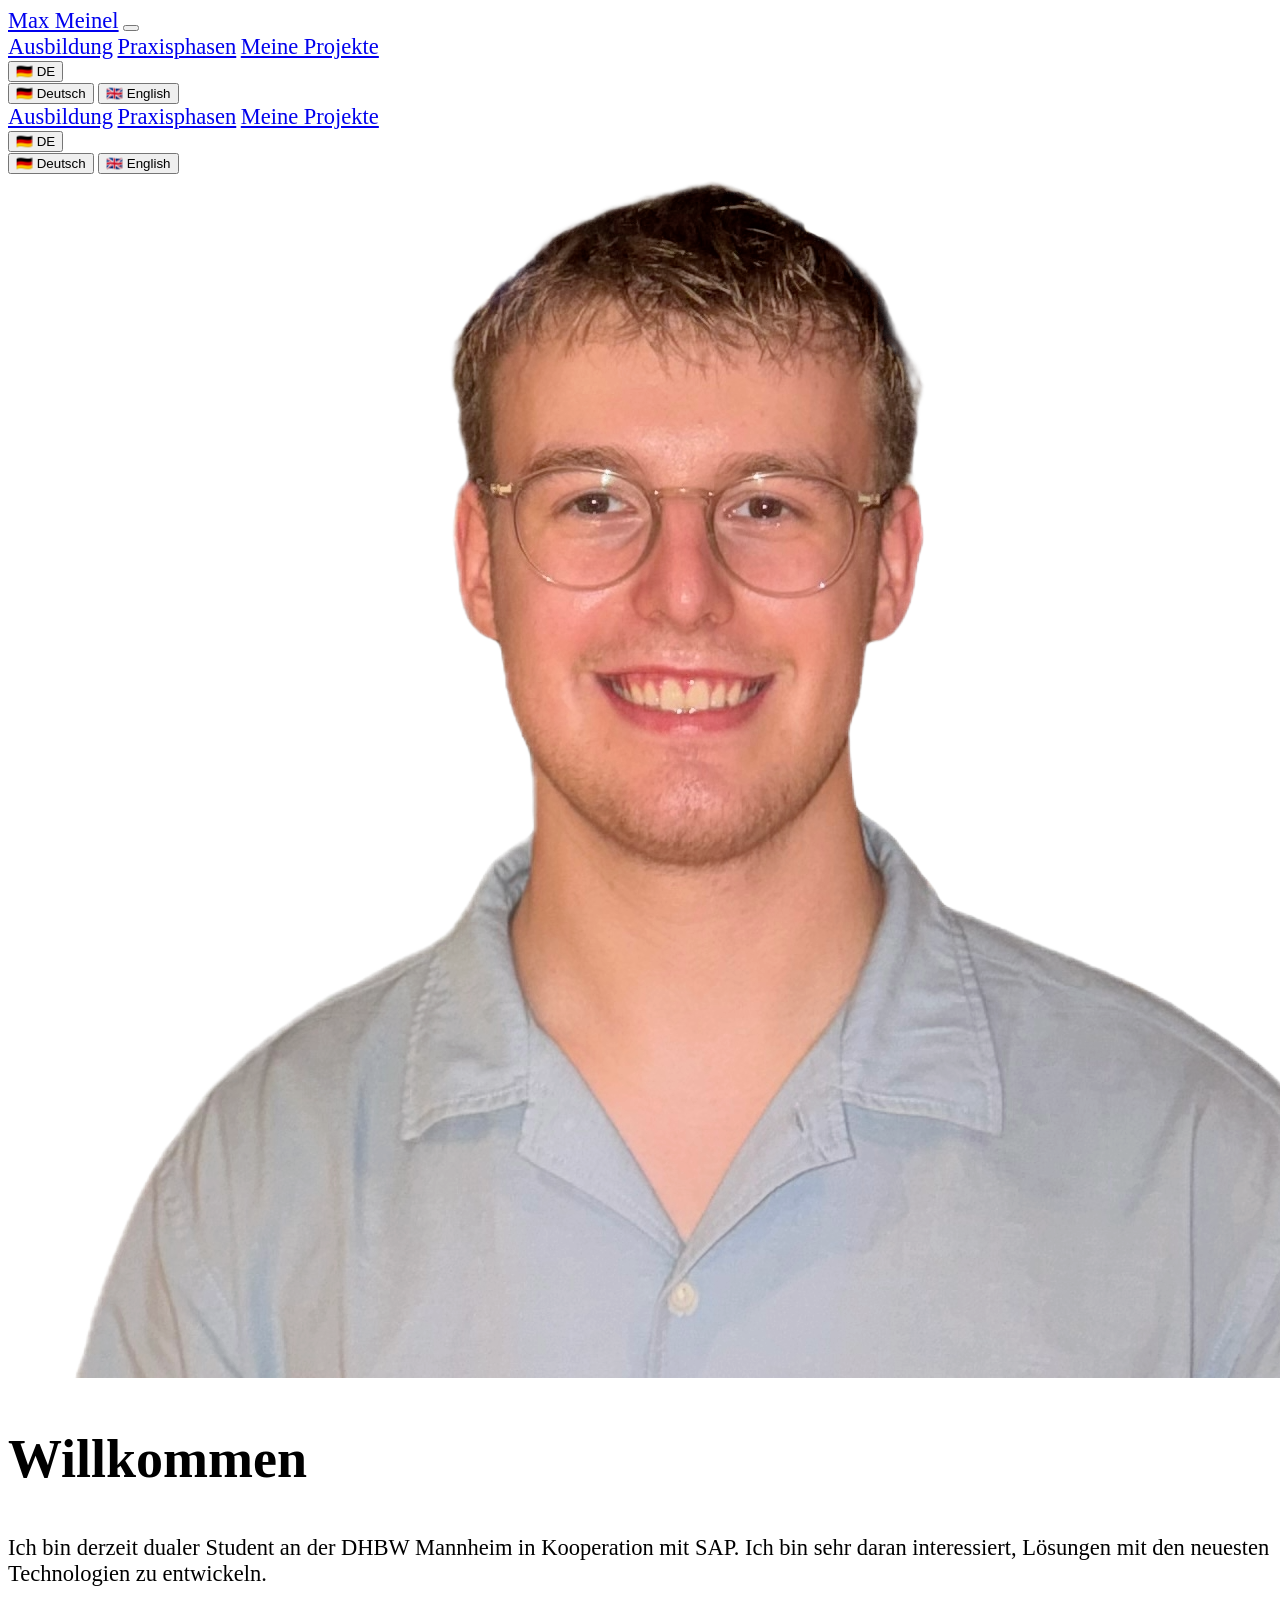
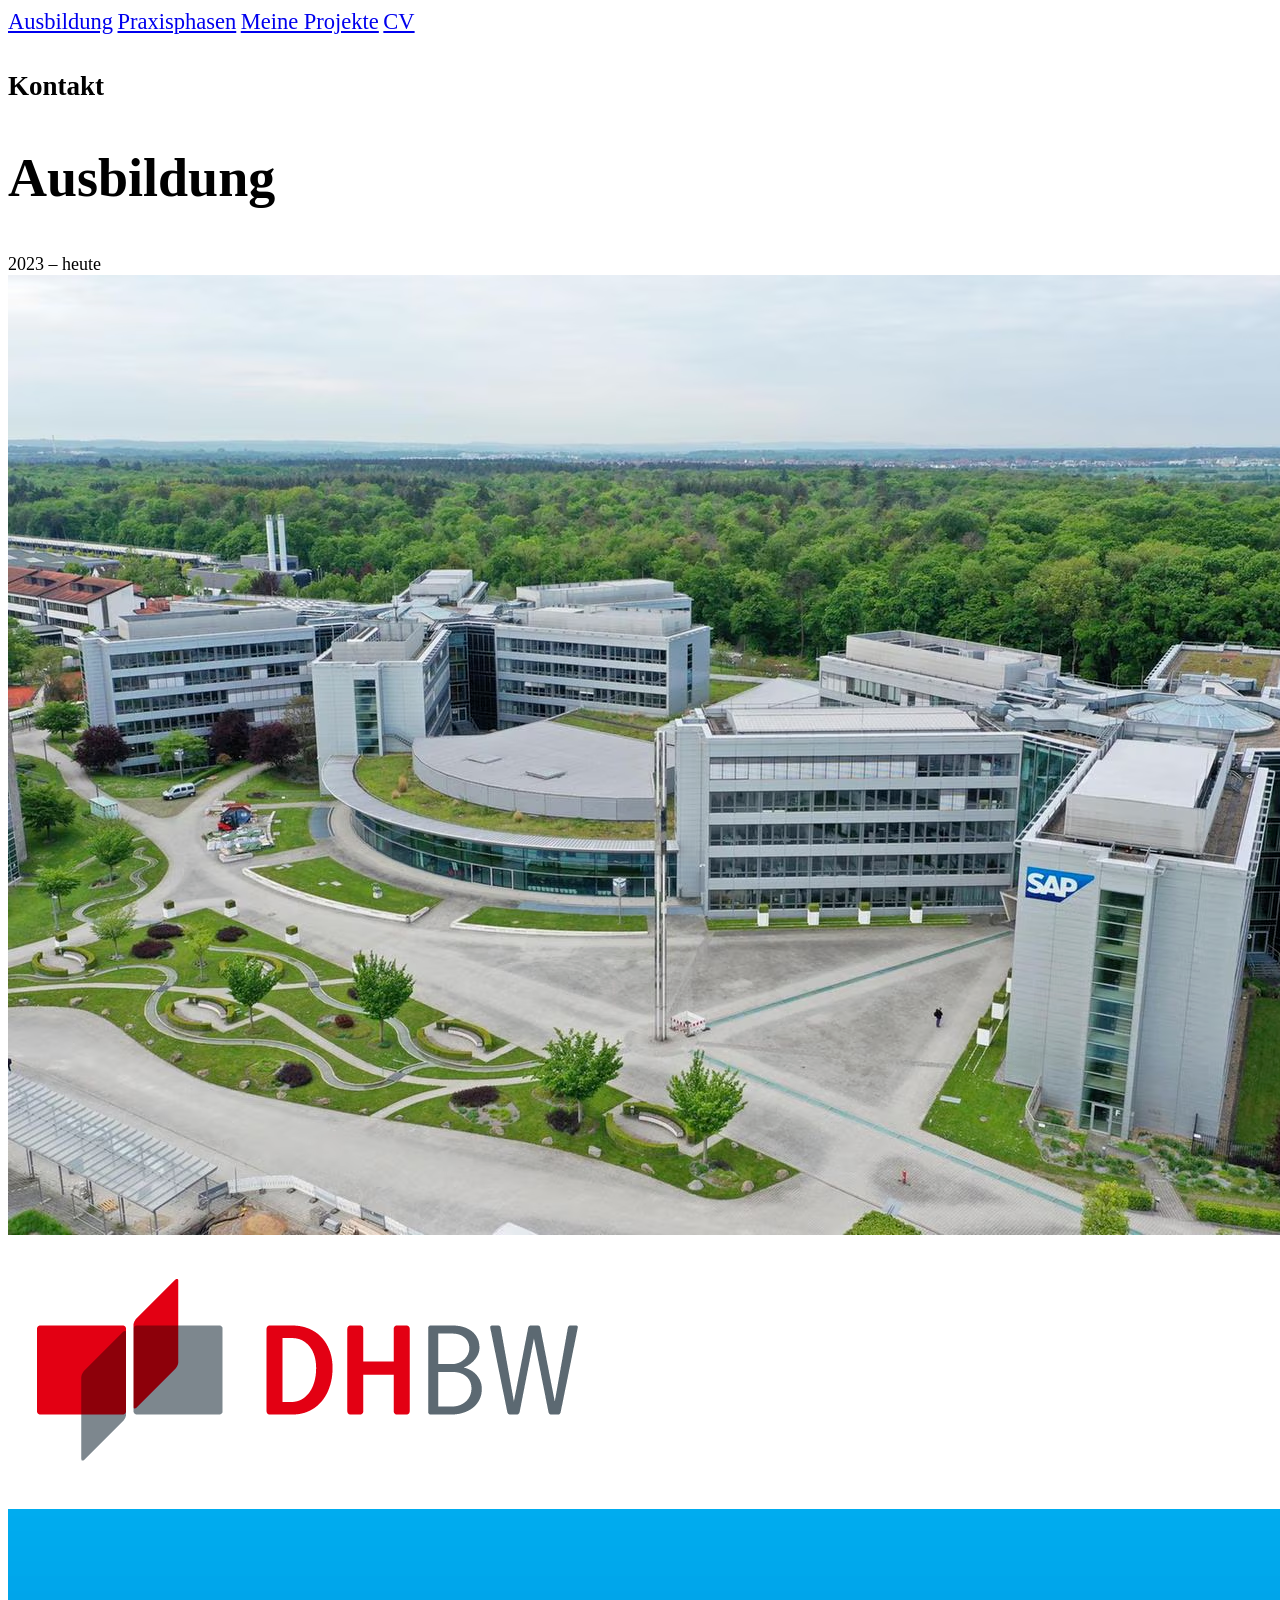
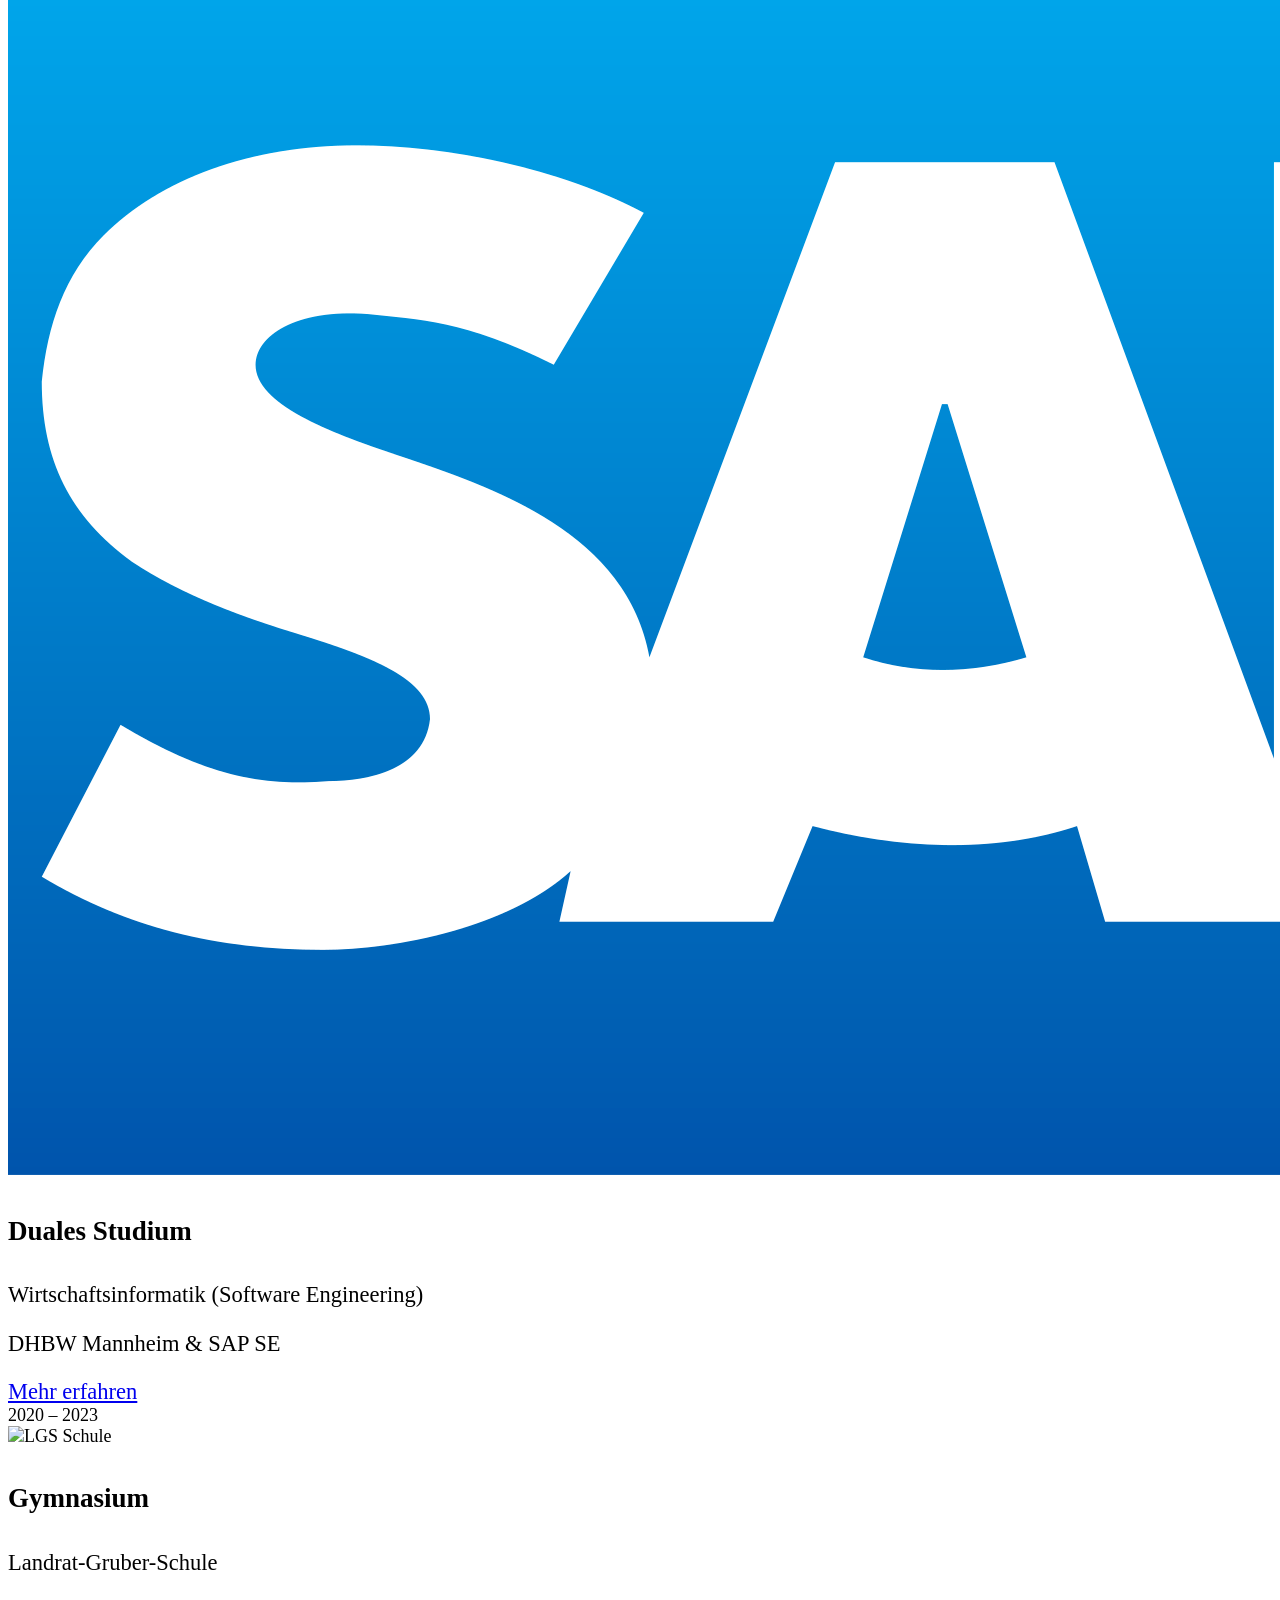
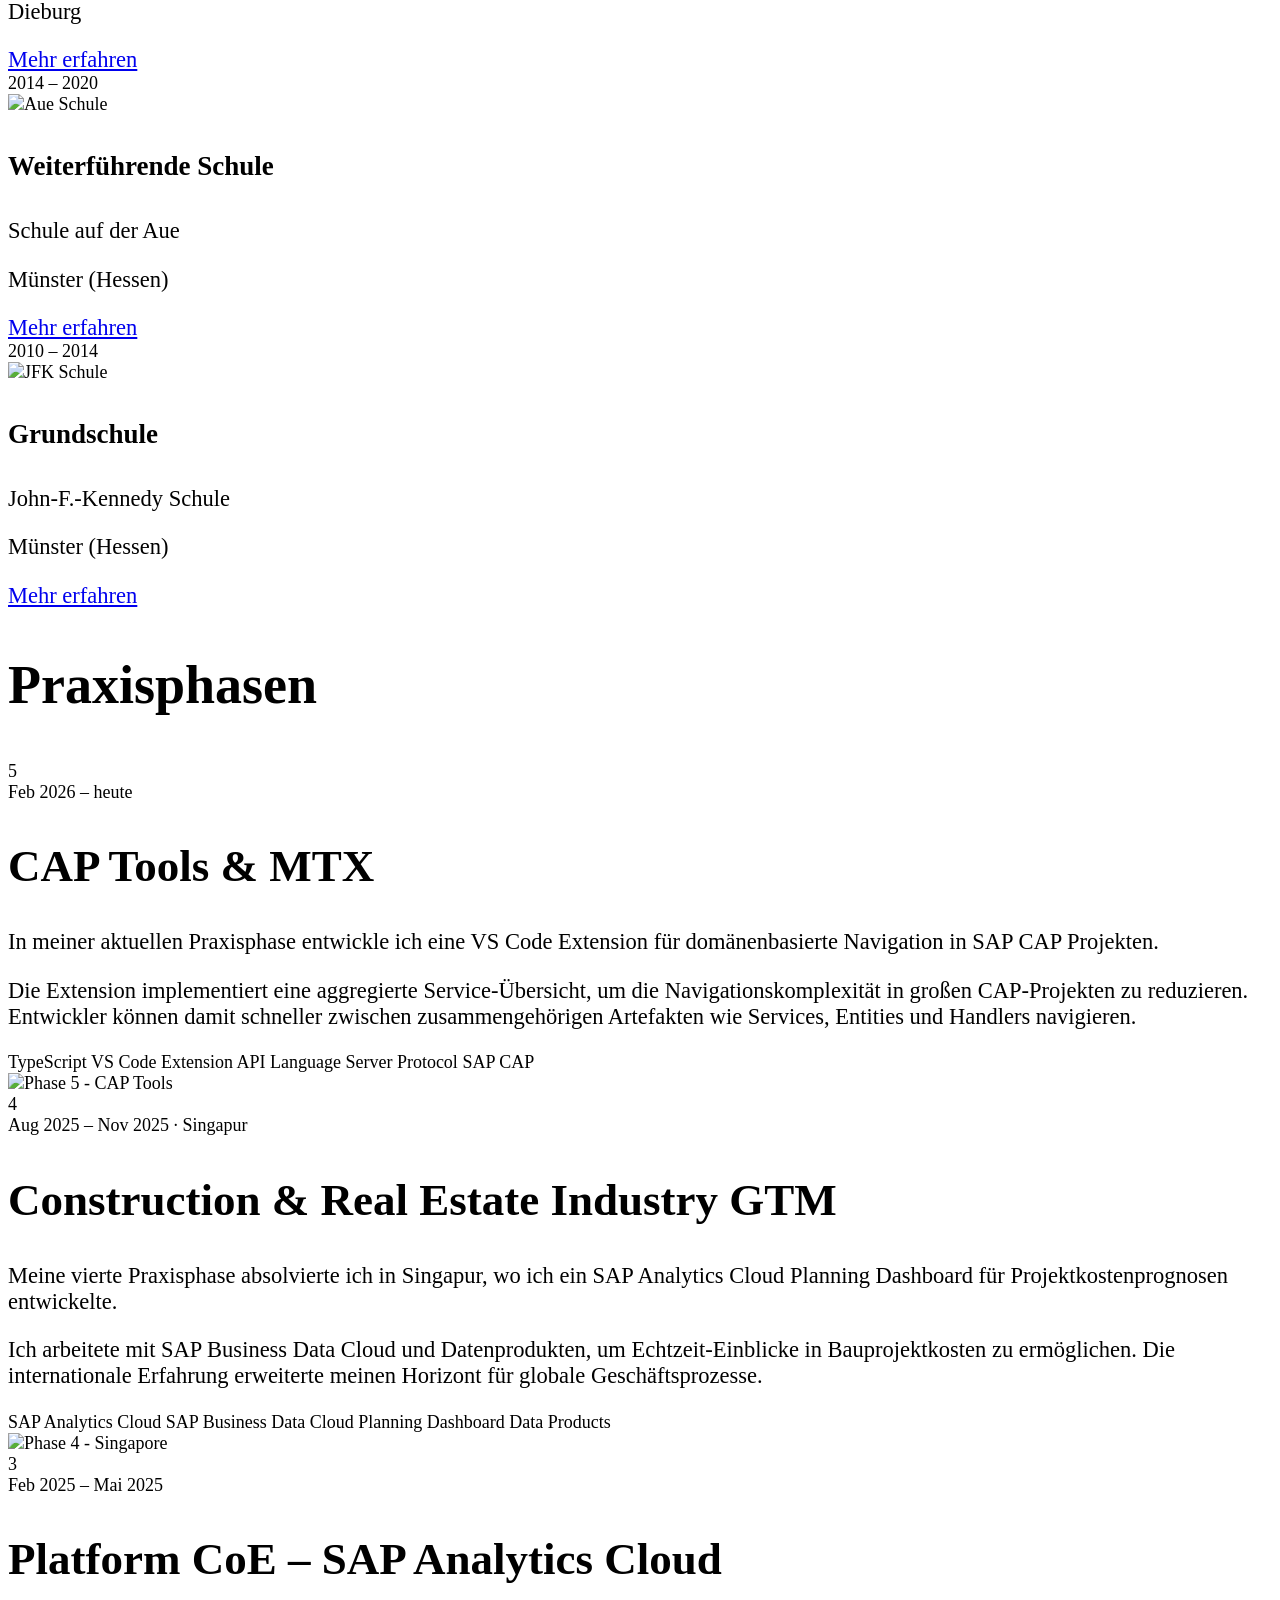
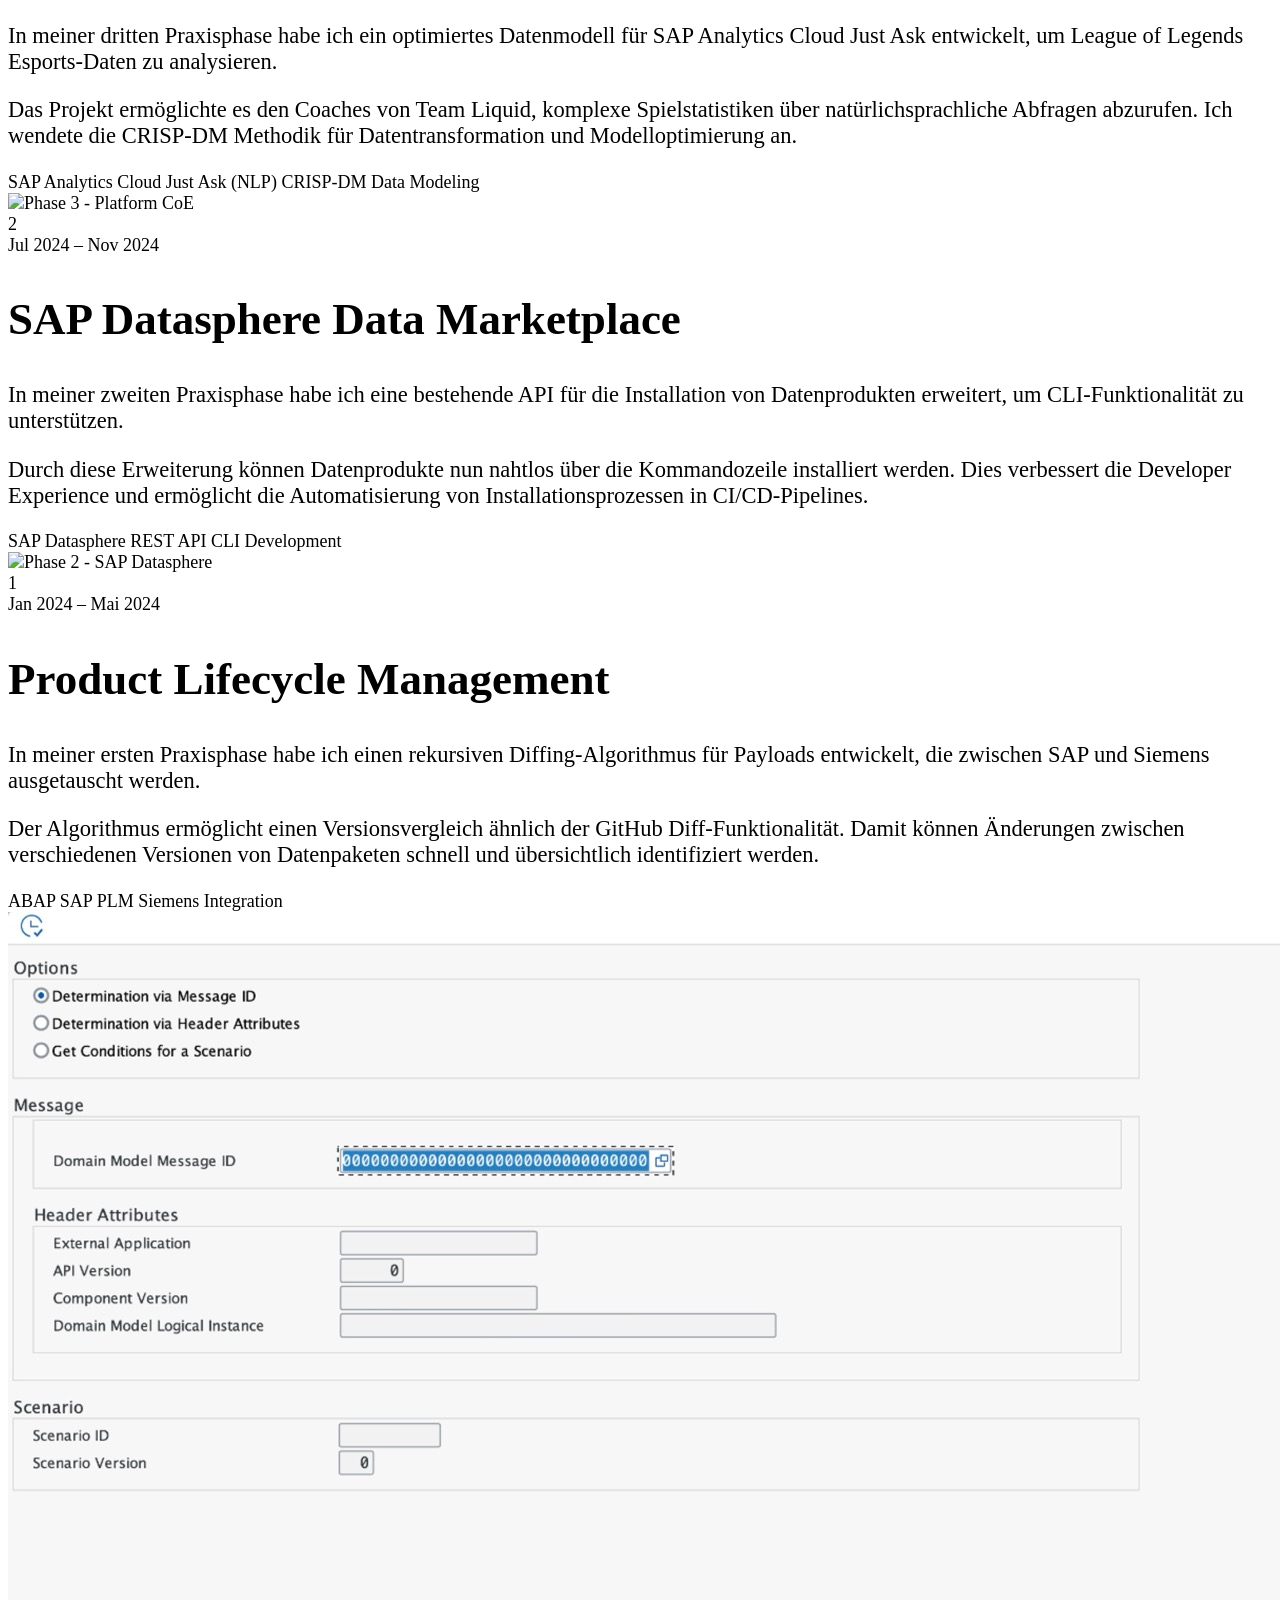
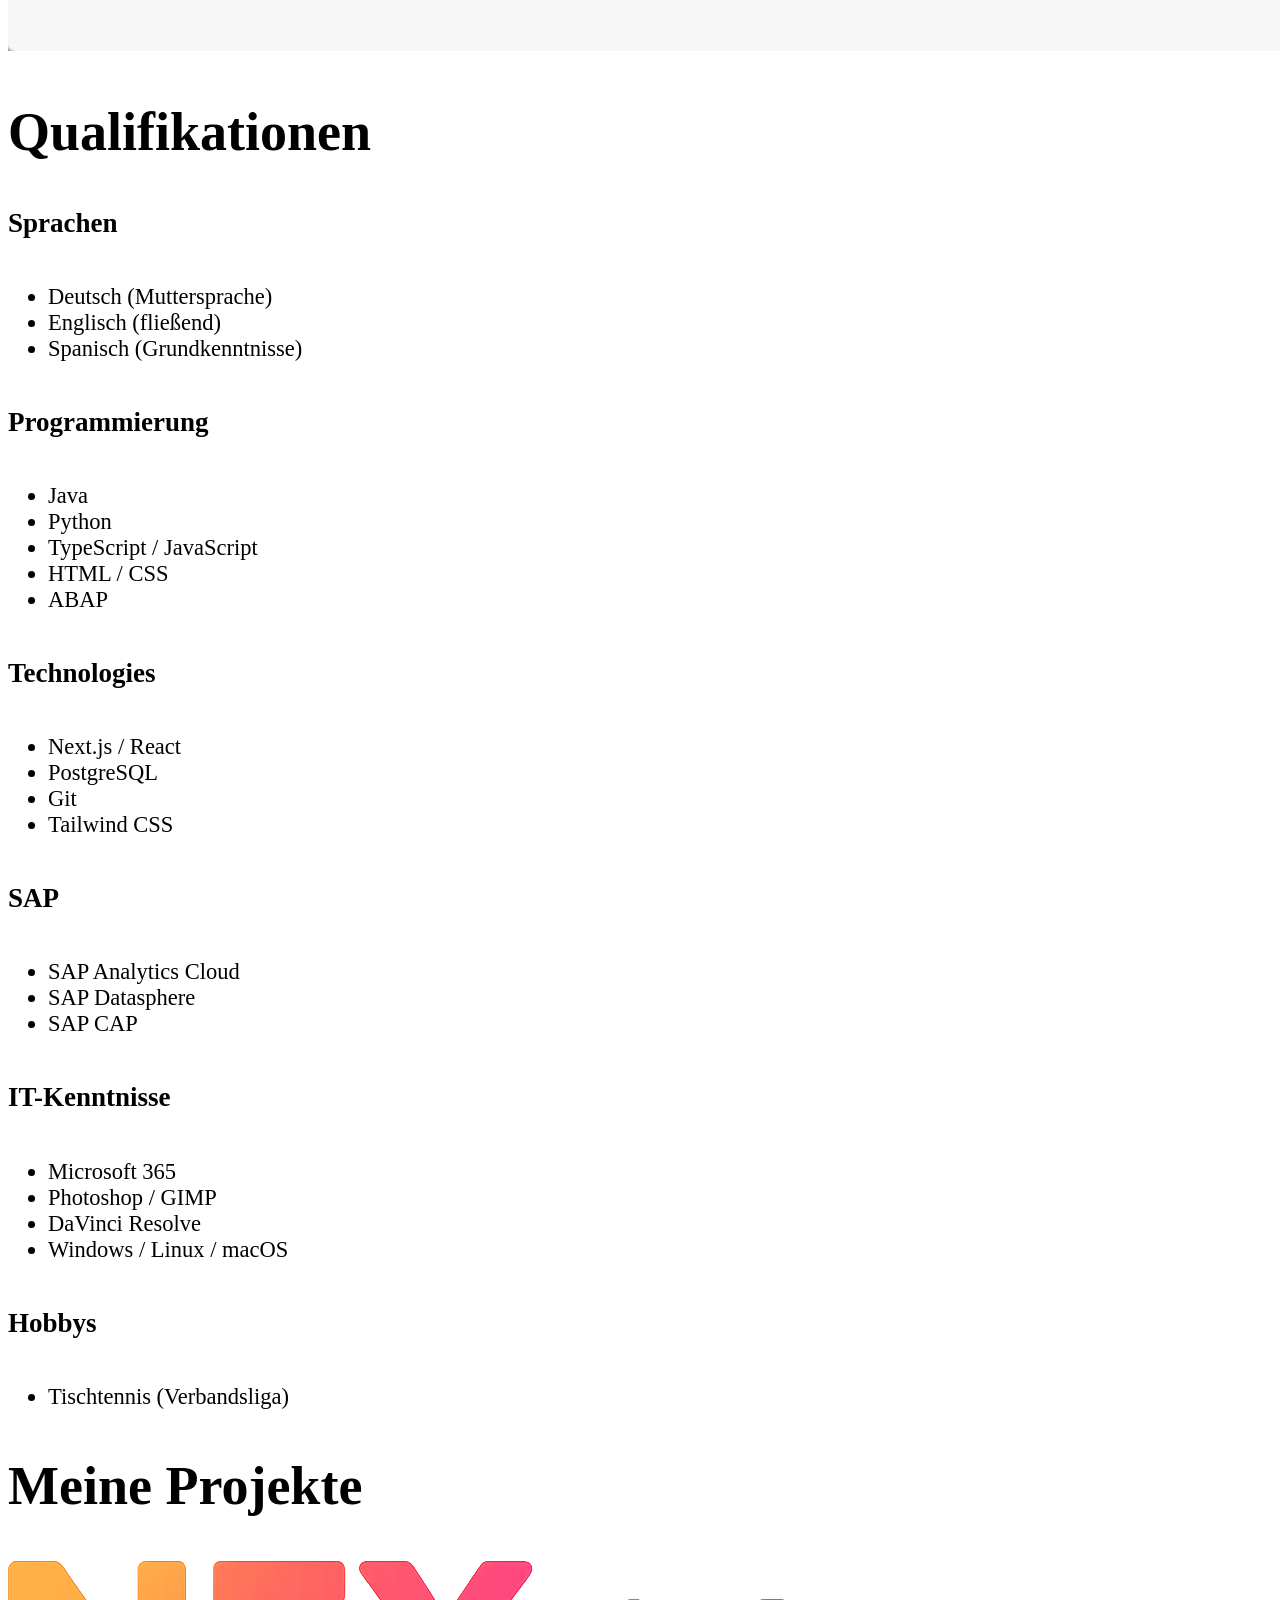
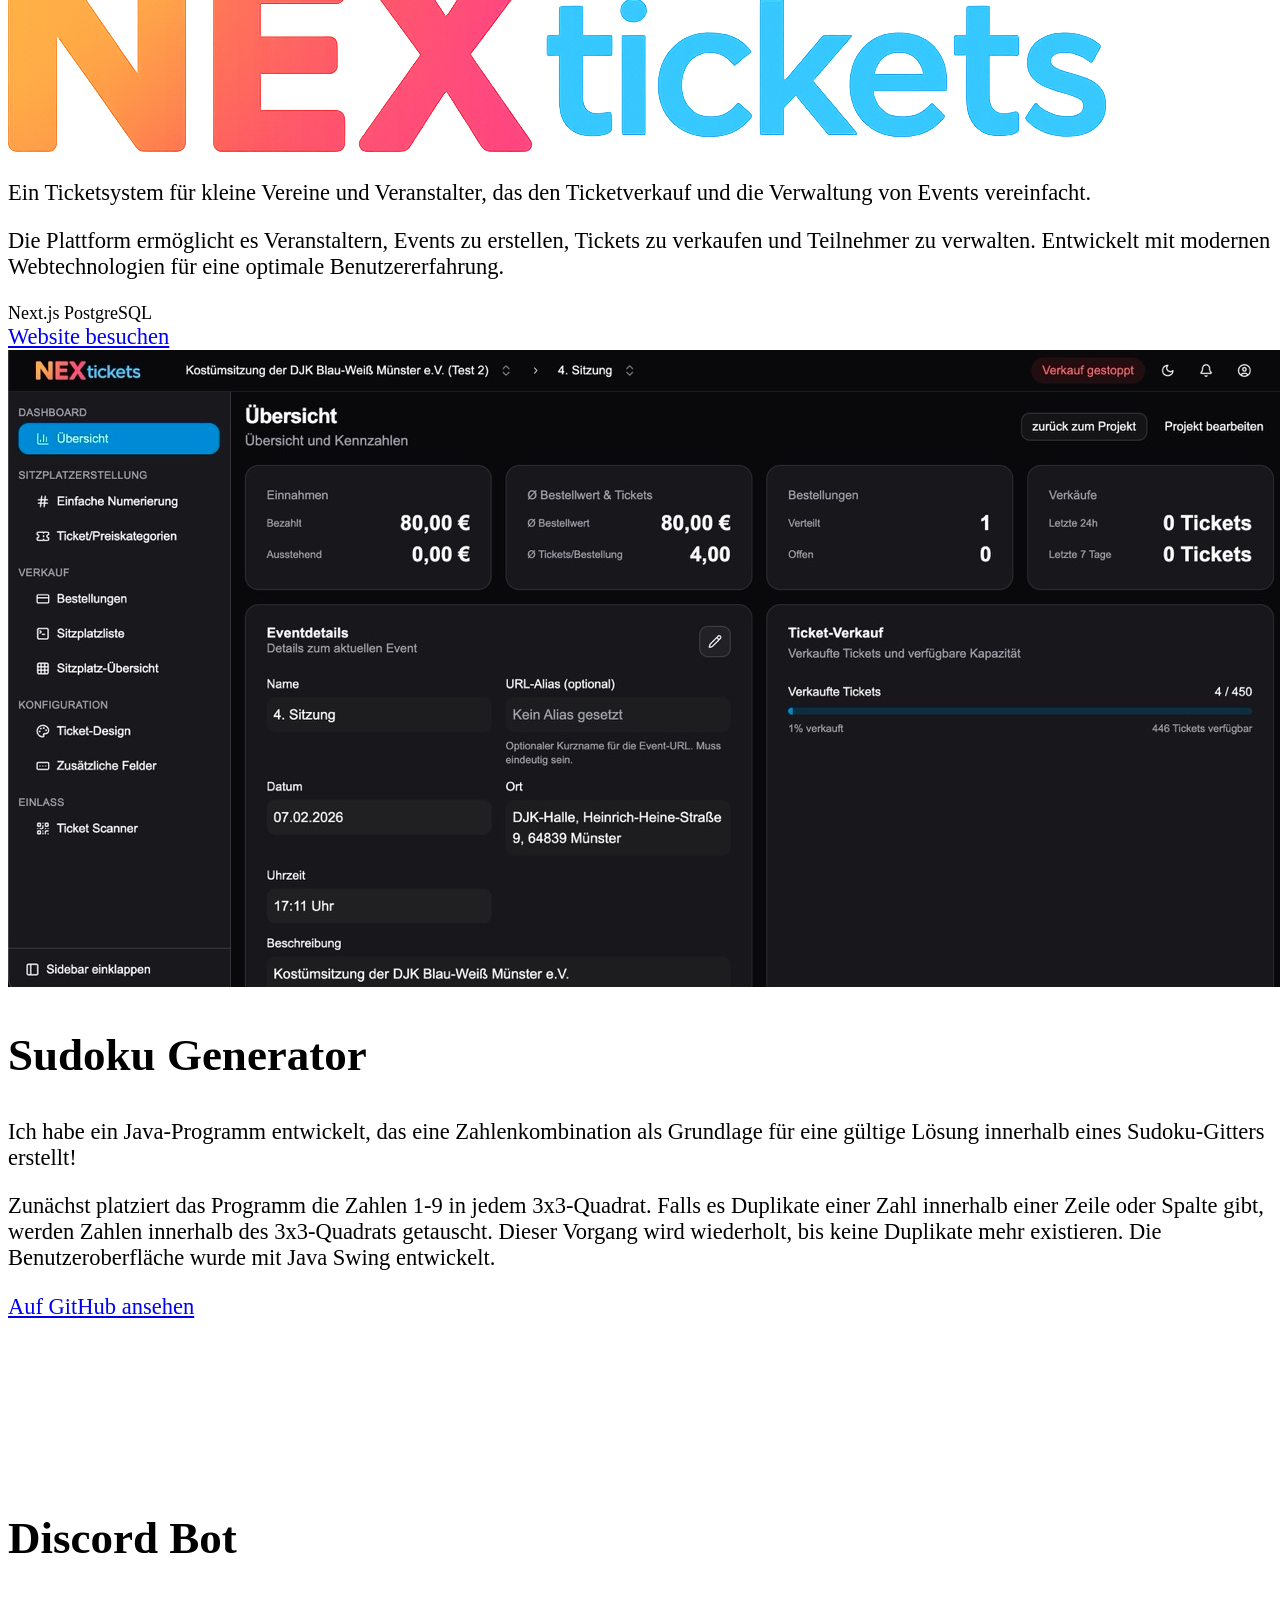
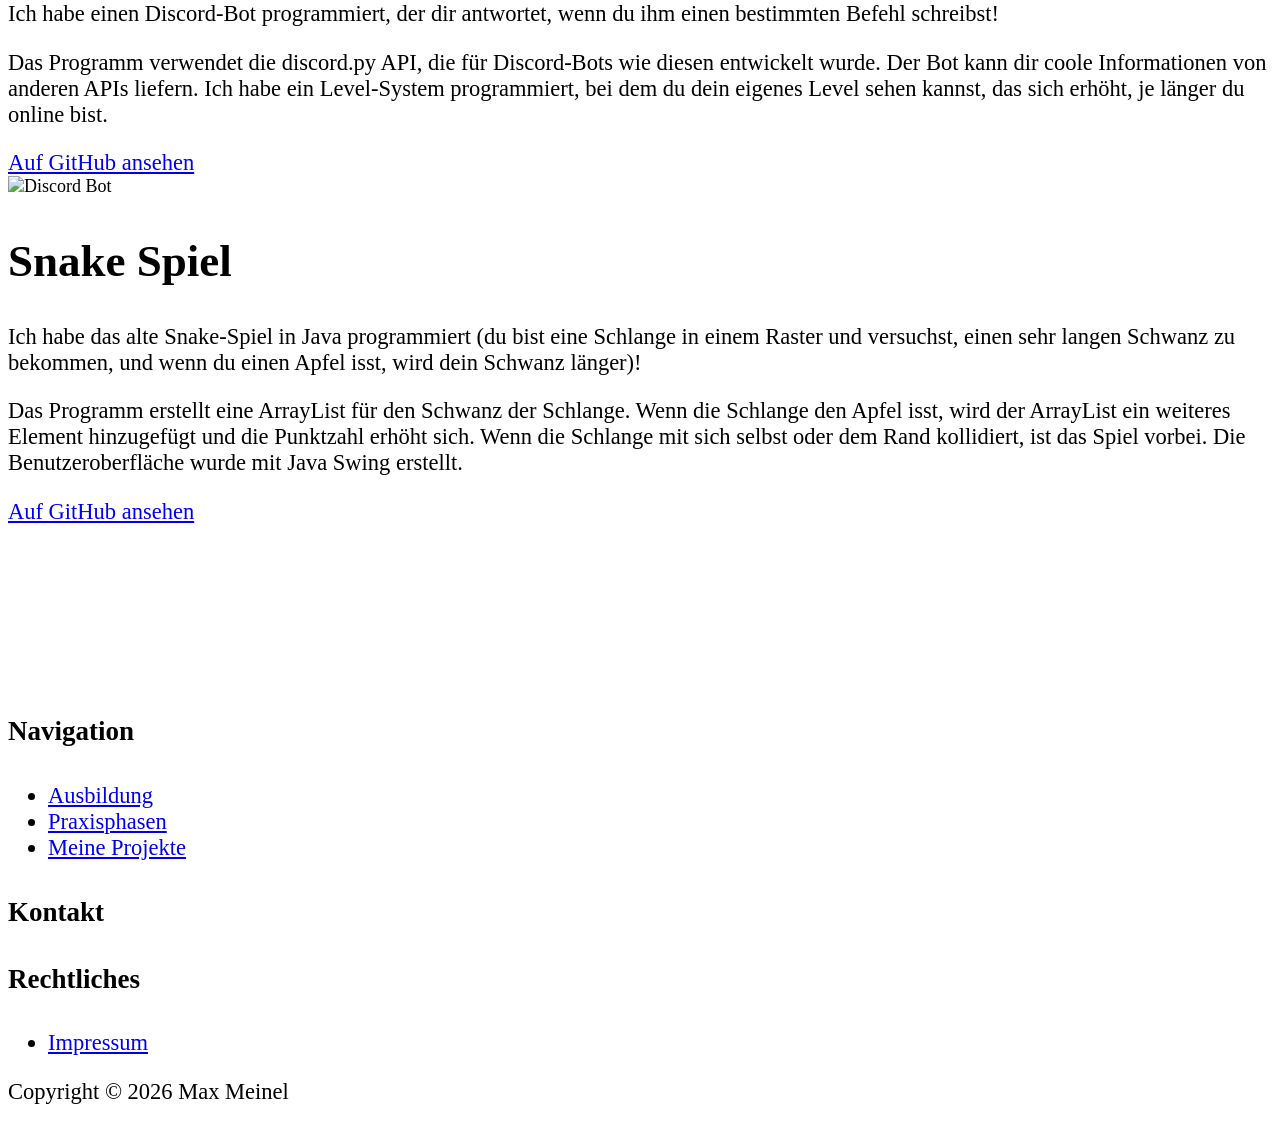
==== commit 50684159: "Refactor index.html: Update education and praxis sections, improve styling, and add new content" ====
--- a/index.html
+++ b/index.html
@@ -43,16 +43,19 @@
             <div class="md:max-w-xl text-center md:text-left order-2 md:order-2">
                 <h1 class="text-4xl md:text-5xl font-bold mb-4 md:mb-6 text-accent" data-i18n="home.welcome">Willkommen</h1>
                 <p class="text-lg md:text-xl text-neutral-300 mb-6 md:mb-8" data-i18n="home.intro">Ich bin derzeit dualer Student an der DHBW Mannheim in Kooperation mit SAP. Ich bin sehr daran interessiert, Lösungen mit den neuesten Technologien zu entwickeln.</p>
-                <div class="flex flex-wrap gap-3 md:gap-4 mb-6 md:mb-8 justify-center md:justify-start">
-                    <a href="#education" class="px-6 md:px-8 py-3 md:py-4 bg-accent text-neutral-900 rounded-xl font-semibold text-base md:text-lg hover:bg-accent/80 transition" data-i18n="nav.education">Ausbildung</a>
-                    <a href="#praxis" class="px-6 md:px-8 py-3 md:py-4 bg-accent text-neutral-900 rounded-xl font-semibold text-base md:text-lg hover:bg-accent/80 transition" data-i18n="nav.praxis">Praxisphasen</a>
-                    <a href="#projects" class="px-6 md:px-8 py-3 md:py-4 bg-primary text-white rounded-xl font-semibold text-base md:text-lg hover:bg-primary/80 transition" data-i18n="nav.projects">Meine Projekte</a>
-                </div>
-                <h4 class="text-accent font-semibold mb-4 text-lg md:text-2xl" data-i18n="home.contact">Kontakt</h4>
-                <div class="flex gap-10 justify-center md:justify-start">
-                    <a href="https://www.linkedin.com/in/max-meinel" target="_blank" class="text-neutral-400 hover:text-accent transition"><i class="fa-brands fa-linkedin-in fa-2x md:fa-3x"></i></a>
-                    <a href="mailto:max.meinel@sap.com" class="text-neutral-400 hover:text-accent transition"><i class="fa-solid fa-envelope fa-2x md:fa-3x"></i></a>
-                    <a href="https://github.com/max-meinel" target="_blank" class="text-neutral-400 hover:text-accent transition"><i class="fa-brands fa-github fa-2x md:fa-3x"></i></a>
+                <div class="flex flex-wrap gap-2 md:gap-3 mb-6 md:mb-8 justify-center md:justify-start">
+                    <a href="#education" class="px-4 md:px-5 py-2 md:py-2.5 bg-accent text-neutral-900 rounded-lg font-semibold text-sm md:text-base hover:bg-accent/80 transition" data-i18n="nav.education">Ausbildung</a>
+                    <a href="#praxis" class="px-4 md:px-5 py-2 md:py-2.5 bg-accent text-neutral-900 rounded-lg font-semibold text-sm md:text-base hover:bg-accent/80 transition" data-i18n="nav.praxis">Praxisphasen</a>
+                    <a href="#projects" class="px-4 md:px-5 py-2 md:py-2.5 bg-primary text-white rounded-lg font-semibold text-sm md:text-base hover:bg-primary/80 transition" data-i18n="nav.projects">Meine Projekte</a>
+                    <a href="cv.pdf" target="_blank" class="px-4 md:px-5 py-2 md:py-2.5 bg-neutral-700 text-white rounded-lg font-semibold text-sm md:text-base hover:bg-neutral-600 transition inline-flex items-center gap-2">
+                        <i class="fa-solid fa-file-pdf"></i> CV
+                    </a>
+                </div>
+                <h4 class="text-accent font-semibold mb-3 text-base md:text-lg" data-i18n="home.contact">Kontakt</h4>
+                <div class="flex gap-6 md:gap-8 justify-center md:justify-start items-center">
+                    <a href="https://www.linkedin.com/in/max-meinel" target="_blank" class="text-neutral-400 hover:text-accent transition"><i class="fa-brands fa-linkedin-in fa-xl md:fa-2x"></i></a>
+                    <a href="mailto:max.meinel@sap.com" class="text-neutral-400 hover:text-accent transition"><i class="fa-solid fa-envelope fa-xl md:fa-2x"></i></a>
+                    <a href="https://github.com/max-meinel" target="_blank" class="text-neutral-400 hover:text-accent transition"><i class="fa-brands fa-github fa-xl md:fa-2x"></i></a>
                 </div>
             </div>
         </div>
@@ -68,10 +71,71 @@
       <div class="max-w-6xl mx-auto">
         <div class="relative">
           <!-- Timeline Line -->
-          <div class="absolute left-2 md:left-36 top-0 bottom-0 w-px bg-gradient-to-b from-neutral-700 via-neutral-600 to-accent"></div>
+          <div class="absolute left-2 md:left-36 top-0 bottom-0 w-px bg-gradient-to-b from-accent via-neutral-600 to-neutral-700"></div>
+
+          <!-- Dual Studies -->
+          <div class="relative flex items-center mb-8">
+            <div class="hidden md:block w-32 pr-6 text-right">
+              <span class="text-xl font-bold text-accent" data-i18n="edu.today">2023 – heute</span>
+            </div>
+            <div class="absolute left-2 md:left-36 -translate-x-1/2 w-4 h-4 bg-accent rounded-full z-10 pulse-glow"></div>
+            <div class="pl-8 md:pl-12 flex-1">
+              <div class="bg-neutral-900 rounded-2xl overflow-hidden flex flex-col md:flex-row border border-accent/20 relative">
+                <img class="w-full md:w-52 h-40 md:h-auto object-cover" src="img/sap-headquater.png" alt="SAP Headquarter">
+                <div class="absolute top-3 right-3 md:top-4 md:right-4 flex items-center gap-3">
+                  <img src="img/dhbw.png" alt="DHBW" class="h-8 md:h-10 object-contain">
+                  <img src="img/sap.png" alt="SAP" class="h-6 md:h-8 object-contain">
+                </div>
+                <div class="p-5 md:p-6 flex flex-col justify-center flex-1">
+                  <h4 class="text-xl font-semibold mb-1" data-i18n="edu.dual">Duales Studium</h4>
+                  <p class="text-neutral-400" data-i18n="edu.dualDesc">Wirtschaftsinformatik (Software Engineering)</p>
+                  <p class="text-neutral-500 text-sm">DHBW Mannheim & SAP SE</p>
+                </div>
+                <a href="https://www.mannheim.dhbw.de" target="_blank" class="hidden md:block absolute bottom-4 right-6 text-accent hover:text-accent/80 transition text-sm font-medium" data-i18n="common.readMore">Mehr erfahren <i class="fa-solid fa-arrow-right ml-1"></i></a>
+              </div>
+            </div>
+          </div>
+
+          <!-- High School -->
+          <div class="relative flex items-center mb-8">
+            <div class="hidden md:block w-32 pr-6 text-right">
+              <span class="text-xl font-bold text-neutral-500">2020 – 2023</span>
+            </div>
+            <div class="absolute left-2 md:left-36 -translate-x-1/2 w-4 h-4 bg-neutral-600 rounded-full z-10"></div>
+            <div class="pl-8 md:pl-12 flex-1">
+              <div class="bg-neutral-900 rounded-2xl overflow-hidden flex flex-col md:flex-row relative">
+                <img class="w-full md:w-52 h-40 md:h-auto object-cover" src="img/lgs-schule.jpg" alt="LGS Schule">
+                <div class="p-5 md:p-6 flex flex-col justify-center flex-1">
+                  <h4 class="text-xl font-semibold mb-1" data-i18n="edu.highschool">Gymnasium</h4>
+                  <p class="text-neutral-400">Landrat-Gruber-Schule</p>
+                  <p class="text-neutral-500 text-sm">Dieburg</p>
+                </div>
+                <a href="https://www.lgs-dieburg.de" target="_blank" class="hidden md:block absolute bottom-4 right-6 text-accent hover:text-accent/80 transition text-sm font-medium" data-i18n="common.readMore">Mehr erfahren <i class="fa-solid fa-arrow-right ml-1"></i></a>
+              </div>
+            </div>
+          </div>
+
+          <!-- Secondary School -->
+          <div class="relative flex items-center mb-8">
+            <div class="hidden md:block w-32 pr-6 text-right">
+              <span class="text-xl font-bold text-neutral-500">2014 – 2020</span>
+            </div>
+            <div class="absolute left-2 md:left-36 -translate-x-1/2 w-4 h-4 bg-neutral-600 rounded-full z-10"></div>
+            <div class="pl-8 md:pl-12 flex-1">
+              <div class="bg-neutral-900 rounded-2xl overflow-hidden flex flex-col md:flex-row relative">
+                <img class="w-full md:w-52 h-40 md:h-auto object-cover" src="img/aue-schule.jpg" alt="Aue Schule">
+                <div class="p-5 md:p-6 flex flex-col justify-center flex-1">
+                  <h4 class="text-xl font-semibold mb-1" data-i18n="edu.secondary">Weiterführende Schule</h4>
+                  <p class="text-neutral-400">Schule auf der Aue</p>
+                  <p class="text-neutral-500 text-sm">Münster (Hessen)</p>
+                </div>
+                <a href="https://aueschule.de/" target="_blank" class="hidden md:block absolute bottom-4 right-6 text-accent hover:text-accent/80 transition text-sm font-medium" data-i18n="common.readMore">Mehr erfahren <i class="fa-solid fa-arrow-right ml-1"></i></a>
+              </div>
+            </div>
+          </div>
 
           <!-- Primary School -->
-          <div class="relative flex items-center mb-8">
+          <div class="relative flex items-center">
             <div class="hidden md:block w-32 pr-6 text-right">
               <span class="text-xl font-bold text-neutral-500">2010 – 2014</span>
             </div>
@@ -84,68 +148,7 @@
                   <p class="text-neutral-400">John-F.-Kennedy Schule</p>
                   <p class="text-neutral-500 text-sm">Münster (Hessen)</p>
                 </div>
-                <a href="#" class="hidden md:block absolute bottom-4 right-6 text-accent hover:text-accent/80 transition text-sm font-medium" data-i18n="common.readMore">Mehr erfahren <i class="fa-solid fa-arrow-right ml-1"></i></a>
-              </div>
-            </div>
-          </div>
-
-          <!-- Secondary School -->
-          <div class="relative flex items-center mb-8">
-            <div class="hidden md:block w-32 pr-6 text-right">
-              <span class="text-xl font-bold text-neutral-500">2014 – 2020</span>
-            </div>
-            <div class="absolute left-2 md:left-36 -translate-x-1/2 w-4 h-4 bg-neutral-600 rounded-full z-10"></div>
-            <div class="pl-8 md:pl-12 flex-1">
-              <div class="bg-neutral-900 rounded-2xl overflow-hidden flex flex-col md:flex-row relative">
-                <img class="w-full md:w-52 h-40 md:h-auto object-cover" src="img/aue-schule.jpg" alt="Aue Schule">
-                <div class="p-5 md:p-6 flex flex-col justify-center flex-1">
-                  <h4 class="text-xl font-semibold mb-1" data-i18n="edu.secondary">Weiterführende Schule</h4>
-                  <p class="text-neutral-400">Schule auf der Aue</p>
-                  <p class="text-neutral-500 text-sm">Münster (Hessen)</p>
-                </div>
-                <a href="#" class="hidden md:block absolute bottom-4 right-6 text-accent hover:text-accent/80 transition text-sm font-medium" data-i18n="common.readMore">Mehr erfahren <i class="fa-solid fa-arrow-right ml-1"></i></a>
-              </div>
-            </div>
-          </div>
-
-          <!-- High School -->
-          <div class="relative flex items-center mb-8">
-            <div class="hidden md:block w-32 pr-6 text-right">
-              <span class="text-xl font-bold text-neutral-500">2020 – 2023</span>
-            </div>
-            <div class="absolute left-2 md:left-36 -translate-x-1/2 w-4 h-4 bg-neutral-600 rounded-full z-10"></div>
-            <div class="pl-8 md:pl-12 flex-1">
-              <div class="bg-neutral-900 rounded-2xl overflow-hidden flex flex-col md:flex-row relative">
-                <img class="w-full md:w-52 h-40 md:h-auto object-cover" src="img/lgs-schule.jpg" alt="LGS Schule">
-                <div class="p-5 md:p-6 flex flex-col justify-center flex-1">
-                  <h4 class="text-xl font-semibold mb-1" data-i18n="edu.highschool">Gymnasium</h4>
-                  <p class="text-neutral-400">Landrat-Gruber-Schule</p>
-                  <p class="text-neutral-500 text-sm">Dieburg</p>
-                </div>
-                <a href="#" class="hidden md:block absolute bottom-4 right-6 text-accent hover:text-accent/80 transition text-sm font-medium" data-i18n="common.readMore">Mehr erfahren <i class="fa-solid fa-arrow-right ml-1"></i></a>
-              </div>
-            </div>
-          </div>
-
-          <!-- Dual Studies -->
-          <div class="relative flex items-center">
-            <div class="hidden md:block w-32 pr-6 text-right">
-              <span class="text-xl font-bold text-accent" data-i18n="edu.today">2023 – heute</span>
-            </div>
-            <div class="absolute left-2 md:left-36 -translate-x-1/2 w-4 h-4 bg-accent rounded-full z-10 pulse-glow"></div>
-            <div class="pl-8 md:pl-12 flex-1">
-              <div class="bg-neutral-900 rounded-2xl overflow-hidden flex flex-col md:flex-row border border-accent/20 relative">
-                <img class="w-full md:w-52 h-40 md:h-auto object-cover" src="img/sap-headquater.png" alt="SAP Headquarter">
-                <div class="absolute top-3 right-3 md:top-4 md:right-4 flex items-center gap-3">
-                  <img src="img/dhbw.png" alt="DHBW" class="h-8 md:h-10 object-contain">
-                  <img src="img/sap.png" alt="SAP" class="h-6 md:h-8 object-contain">
-                </div>
-                <div class="p-5 md:p-6 flex flex-col justify-center flex-1">
-                  <h4 class="text-xl font-semibold mb-1" data-i18n="edu.dual">Duales Studium</h4>
-                  <p class="text-neutral-400" data-i18n="edu.dualDesc">Wirtschaftsinformatik (Software Engineering)</p>
-                  <p class="text-neutral-500 text-sm">DHBW Mannheim & SAP SE</p>
-                </div>
-                <a href="#" class="hidden md:block absolute bottom-4 right-6 text-accent hover:text-accent/80 transition text-sm font-medium" data-i18n="common.readMore">Mehr erfahren <i class="fa-solid fa-arrow-right ml-1"></i></a>
+                <a href="https://gs-jfk.edupage.org" target="_blank" class="hidden md:block absolute bottom-4 right-6 text-accent hover:text-accent/80 transition text-sm font-medium" data-i18n="common.readMore">Mehr erfahren <i class="fa-solid fa-arrow-right ml-1"></i></a>
               </div>
             </div>
           </div>
@@ -159,6 +162,109 @@
       <h1 class="text-3xl font-bold text-center" data-i18n="praxis.title">Praxisphasen</h1>
     </section>
 
+    <!-- Phase 5 -->
+    <section class="py-12 md:py-20 px-4 md:px-8 bg-neutral-900">
+      <div class="max-w-container mx-auto flex flex-col md:flex-row items-center gap-8 md:gap-12">
+        <div class="flex-1">
+          <div class="flex items-center gap-4 mb-4">
+            <div class="w-12 h-12 bg-accent/20 rounded-xl flex items-center justify-center flex-shrink-0">
+              <span class="text-accent font-bold text-lg">5</span>
+            </div>
+            <span class="text-accent font-medium" data-i18n="praxis.phase5.date">Feb 2026 – heute</span>
+          </div>
+          <h2 class="text-2xl md:text-3xl font-bold mb-4" data-i18n="praxis.phase5.title">CAP Tools & MTX</h2>
+          <p class="text-neutral-300 text-lg md:text-xl mb-4" data-i18n="praxis.phase5.desc">In meiner aktuellen Praxisphase entwickle ich eine VS Code Extension für domänenbasierte Navigation in SAP CAP Projekten.</p>
+          <p class="text-neutral-500 mb-6 text-base md:text-lg" data-i18n="praxis.phase5.details">Die Extension implementiert eine aggregierte Service-Übersicht, um die Navigationskomplexität in großen CAP-Projekten zu reduzieren. Entwickler können damit schneller zwischen zusammengehörigen Artefakten wie Services, Entities und Handlers navigieren.</p>
+          <div class="flex flex-wrap gap-2">
+            <span class="px-3 py-1 bg-neutral-700 rounded-full text-sm text-neutral-300">TypeScript</span>
+            <span class="px-3 py-1 bg-neutral-700 rounded-full text-sm text-neutral-300">VS Code Extension API</span>
+            <span class="px-3 py-1 bg-neutral-700 rounded-full text-sm text-neutral-300">Language Server Protocol</span>
+            <span class="px-3 py-1 bg-neutral-700 rounded-full text-sm text-neutral-300">SAP CAP</span>
+          </div>
+        </div>
+        <div class="w-full md:w-1/2">
+          <img src="img/placeholder.jpg" alt="Phase 5 - CAP Tools" class="w-full rounded-2xl">
+        </div>
+      </div>
+    </section>
+
+    <!-- Phase 4 -->
+    <section class="py-12 md:py-20 px-4 md:px-8">
+      <div class="max-w-container mx-auto flex flex-col md:flex-row-reverse items-center gap-8 md:gap-12">
+        <div class="flex-1">
+          <div class="flex items-center gap-4 mb-4">
+            <div class="w-12 h-12 bg-accent/20 rounded-xl flex items-center justify-center flex-shrink-0">
+              <span class="text-accent font-bold text-lg">4</span>
+            </div>
+            <span class="text-accent font-medium" data-i18n="praxis.phase4.date">Aug 2025 – Nov 2025 · Singapur</span>
+          </div>
+          <h2 class="text-2xl md:text-3xl font-bold mb-4" data-i18n="praxis.phase4.title">Construction & Real Estate Industry GTM</h2>
+          <p class="text-neutral-300 text-lg md:text-xl mb-4" data-i18n="praxis.phase4.desc">Meine vierte Praxisphase absolvierte ich in Singapur, wo ich ein SAP Analytics Cloud Planning Dashboard für Projektkostenprognosen entwickelte.</p>
+          <p class="text-neutral-500 mb-6 text-base md:text-lg" data-i18n="praxis.phase4.details">Ich arbeitete mit SAP Business Data Cloud und Datenprodukten, um Echtzeit-Einblicke in Bauprojektkosten zu ermöglichen. Die internationale Erfahrung erweiterte meinen Horizont für globale Geschäftsprozesse.</p>
+          <div class="flex flex-wrap gap-2">
+            <span class="px-3 py-1 bg-neutral-700 rounded-full text-sm text-neutral-300">SAP Analytics Cloud</span>
+            <span class="px-3 py-1 bg-neutral-700 rounded-full text-sm text-neutral-300">SAP Business Data Cloud</span>
+            <span class="px-3 py-1 bg-neutral-700 rounded-full text-sm text-neutral-300">Planning Dashboard</span>
+            <span class="px-3 py-1 bg-neutral-700 rounded-full text-sm text-neutral-300">Data Products</span>
+          </div>
+        </div>
+        <div class="w-full md:w-1/2">
+          <img src="img/placeholder.jpg" alt="Phase 4 - Singapore" class="w-full rounded-2xl">
+        </div>
+      </div>
+    </section>
+
+    <!-- Phase 3 -->
+    <section class="py-12 md:py-20 px-4 md:px-8 bg-neutral-900">
+      <div class="max-w-container mx-auto flex flex-col md:flex-row items-center gap-8 md:gap-12">
+        <div class="flex-1">
+          <div class="flex items-center gap-4 mb-4">
+            <div class="w-12 h-12 bg-accent/20 rounded-xl flex items-center justify-center flex-shrink-0">
+              <span class="text-accent font-bold text-lg">3</span>
+            </div>
+            <span class="text-accent font-medium" data-i18n="praxis.phase3.date">Feb 2025 – Mai 2025</span>
+          </div>
+          <h2 class="text-2xl md:text-3xl font-bold mb-4" data-i18n="praxis.phase3.title">Platform CoE – SAP Analytics Cloud</h2>
+          <p class="text-neutral-300 text-lg md:text-xl mb-4" data-i18n="praxis.phase3.desc">In meiner dritten Praxisphase habe ich ein optimiertes Datenmodell für SAP Analytics Cloud Just Ask entwickelt, um League of Legends Esports-Daten zu analysieren.</p>
+          <p class="text-neutral-500 mb-6 text-base md:text-lg" data-i18n="praxis.phase3.details">Das Projekt ermöglichte es den Coaches von Team Liquid, komplexe Spielstatistiken über natürlichsprachliche Abfragen abzurufen. Ich wendete die CRISP-DM Methodik für Datentransformation und Modelloptimierung an.</p>
+          <div class="flex flex-wrap gap-2">
+            <span class="px-3 py-1 bg-neutral-700 rounded-full text-sm text-neutral-300">SAP Analytics Cloud</span>
+            <span class="px-3 py-1 bg-neutral-700 rounded-full text-sm text-neutral-300">Just Ask (NLP)</span>
+            <span class="px-3 py-1 bg-neutral-700 rounded-full text-sm text-neutral-300">CRISP-DM</span>
+            <span class="px-3 py-1 bg-neutral-700 rounded-full text-sm text-neutral-300">Data Modeling</span>
+          </div>
+        </div>
+        <div class="w-full md:w-1/2">
+          <img src="img/placeholder.jpg" alt="Phase 3 - Platform CoE" class="w-full rounded-2xl">
+        </div>
+      </div>
+    </section>
+
+    <!-- Phase 2 -->
+    <section class="py-12 md:py-20 px-4 md:px-8">
+      <div class="max-w-container mx-auto flex flex-col md:flex-row-reverse items-center gap-8 md:gap-12">
+        <div class="flex-1">
+          <div class="flex items-center gap-4 mb-4">
+            <div class="w-12 h-12 bg-accent/20 rounded-xl flex items-center justify-center flex-shrink-0">
+              <span class="text-accent font-bold text-lg">2</span>
+            </div>
+            <span class="text-accent font-medium" data-i18n="praxis.phase2.date">Jul 2024 – Nov 2024</span>
+          </div>
+          <h2 class="text-2xl md:text-3xl font-bold mb-4" data-i18n="praxis.phase2.title">SAP Datasphere Data Marketplace</h2>
+          <p class="text-neutral-300 text-lg md:text-xl mb-4" data-i18n="praxis.phase2.desc">In meiner zweiten Praxisphase habe ich eine bestehende API für die Installation von Datenprodukten erweitert, um CLI-Funktionalität zu unterstützen.</p>
+          <p class="text-neutral-500 mb-6 text-base md:text-lg" data-i18n="praxis.phase2.details">Durch diese Erweiterung können Datenprodukte nun nahtlos über die Kommandozeile installiert werden. Dies verbessert die Developer Experience und ermöglicht die Automatisierung von Installationsprozessen in CI/CD-Pipelines.</p>
+          <div class="flex flex-wrap gap-2">
+            <span class="px-3 py-1 bg-neutral-700 rounded-full text-sm text-neutral-300">SAP Datasphere</span>
+            <span class="px-3 py-1 bg-neutral-700 rounded-full text-sm text-neutral-300">REST API</span>
+            <span class="px-3 py-1 bg-neutral-700 rounded-full text-sm text-neutral-300">CLI Development</span>
+          </div>
+        </div>
+        <div class="w-full md:w-1/2">
+          <img src="img/placeholder.jpg" alt="Phase 2 - SAP Datasphere" class="w-full rounded-2xl">
+        </div>
+      </div>
+    </section>
+
     <!-- Phase 1 -->
     <section class="py-12 md:py-20 px-4 md:px-8 bg-neutral-900">
       <div class="max-w-container mx-auto flex flex-col md:flex-row items-center gap-8 md:gap-12">
@@ -167,122 +273,23 @@
             <div class="w-12 h-12 bg-accent/20 rounded-xl flex items-center justify-center flex-shrink-0">
               <span class="text-accent font-bold text-lg">1</span>
             </div>
-            <span class="text-accent font-medium" data-i18n="praxis.phase1.date">Okt 2023 – Dez 2023</span>
-          </div>
-          <h2 class="text-2xl md:text-3xl font-bold mb-4" data-i18n="praxis.phase1.title">Team / Abteilung</h2>
-          <p class="text-neutral-300 text-lg md:text-xl mb-4" data-i18n="praxis.phase1.desc">Hier kannst du eine ausführliche Beschreibung deiner ersten Praxisphase schreiben. Erkläre, welche Aufgaben du übernommen hast, an welchen Projekten du gearbeitet hast und was du gelernt hast.</p>
-          <p class="text-neutral-500 mb-6 text-base md:text-lg" data-i18n="praxis.phase1.details">Weitere Details zu deinen Tätigkeiten, Herausforderungen und Erfolgen in dieser Phase.</p>
+            <span class="text-accent font-medium" data-i18n="praxis.phase1.date">Jan 2024 – Mai 2024</span>
+          </div>
+          <h2 class="text-2xl md:text-3xl font-bold mb-4" data-i18n="praxis.phase1.title">Product Lifecycle Management</h2>
+          <p class="text-neutral-300 text-lg md:text-xl mb-4" data-i18n="praxis.phase1.desc">In meiner ersten Praxisphase habe ich einen rekursiven Diffing-Algorithmus für Payloads entwickelt, die zwischen SAP und Siemens ausgetauscht werden.</p>
+          <p class="text-neutral-500 mb-6 text-base md:text-lg" data-i18n="praxis.phase1.details">Der Algorithmus ermöglicht einen Versionsvergleich ähnlich der GitHub Diff-Funktionalität. Damit können Änderungen zwischen verschiedenen Versionen von Datenpaketen schnell und übersichtlich identifiziert werden.</p>
           <div class="flex flex-wrap gap-2">
-            <span class="px-3 py-1 bg-neutral-700 rounded-full text-sm text-neutral-300">Tech 1</span>
-            <span class="px-3 py-1 bg-neutral-700 rounded-full text-sm text-neutral-300">Tech 2</span>
-            <span class="px-3 py-1 bg-neutral-700 rounded-full text-sm text-neutral-300">Tech 3</span>
-          </div>
-        </div>
-        <div class="w-full md:w-1/2">
-          <img src="img/placeholder.jpg" alt="Phase 1" class="w-full rounded-2xl">
-        </div>
-      </div>
-    </section>
-
-    <!-- Phase 2 -->
-    <section class="py-12 md:py-20 px-4 md:px-8">
-      <div class="max-w-container mx-auto flex flex-col md:flex-row-reverse items-center gap-8 md:gap-12">
-        <div class="flex-1">
-          <div class="flex items-center gap-4 mb-4">
-            <div class="w-12 h-12 bg-accent/20 rounded-xl flex items-center justify-center flex-shrink-0">
-              <span class="text-accent font-bold text-lg">2</span>
-            </div>
-            <span class="text-accent font-medium" data-i18n="praxis.phase2.date">Apr 2024 – Jun 2024</span>
-          </div>
-          <h2 class="text-2xl md:text-3xl font-bold mb-4" data-i18n="praxis.phase2.title">Team / Abteilung</h2>
-          <p class="text-neutral-300 text-lg md:text-xl mb-4" data-i18n="praxis.phase2.desc">Hier kannst du eine ausführliche Beschreibung deiner zweiten Praxisphase schreiben. Erkläre, welche Aufgaben du übernommen hast, an welchen Projekten du gearbeitet hast und was du gelernt hast.</p>
-          <p class="text-neutral-500 mb-6 text-base md:text-lg" data-i18n="praxis.phase2.details">Weitere Details zu deinen Tätigkeiten, Herausforderungen und Erfolgen in dieser Phase.</p>
-          <div class="flex flex-wrap gap-2">
-            <span class="px-3 py-1 bg-neutral-700 rounded-full text-sm text-neutral-300">Tech 1</span>
-            <span class="px-3 py-1 bg-neutral-700 rounded-full text-sm text-neutral-300">Tech 2</span>
-            <span class="px-3 py-1 bg-neutral-700 rounded-full text-sm text-neutral-300">Tech 3</span>
-          </div>
-        </div>
-        <div class="w-full md:w-1/2">
-          <img src="img/placeholder.jpg" alt="Phase 2" class="w-full rounded-2xl">
-        </div>
-      </div>
-    </section>
-
-    <!-- Phase 3 -->
-    <section class="py-12 md:py-20 px-4 md:px-8 bg-neutral-900">
-      <div class="max-w-container mx-auto flex flex-col md:flex-row items-center gap-8 md:gap-12">
-        <div class="flex-1">
-          <div class="flex items-center gap-4 mb-4">
-            <div class="w-12 h-12 bg-accent/20 rounded-xl flex items-center justify-center flex-shrink-0">
-              <span class="text-accent font-bold text-lg">3</span>
-            </div>
-            <span class="text-accent font-medium" data-i18n="praxis.phase3.date">Okt 2024 – Dez 2024</span>
-          </div>
-          <h2 class="text-2xl md:text-3xl font-bold mb-4" data-i18n="praxis.phase3.title">Team / Abteilung</h2>
-          <p class="text-neutral-300 text-lg md:text-xl mb-4" data-i18n="praxis.phase3.desc">Hier kannst du eine ausführliche Beschreibung deiner dritten Praxisphase schreiben. Erkläre, welche Aufgaben du übernommen hast, an welchen Projekten du gearbeitet hast und was du gelernt hast.</p>
-          <p class="text-neutral-500 mb-6 text-base md:text-lg" data-i18n="praxis.phase3.details">Weitere Details zu deinen Tätigkeiten, Herausforderungen und Erfolgen in dieser Phase.</p>
-          <div class="flex flex-wrap gap-2">
-            <span class="px-3 py-1 bg-neutral-700 rounded-full text-sm text-neutral-300">Tech 1</span>
-            <span class="px-3 py-1 bg-neutral-700 rounded-full text-sm text-neutral-300">Tech 2</span>
-            <span class="px-3 py-1 bg-neutral-700 rounded-full text-sm text-neutral-300">Tech 3</span>
-          </div>
-        </div>
-        <div class="w-full md:w-1/2">
-          <img src="img/placeholder.jpg" alt="Phase 3" class="w-full rounded-2xl">
-        </div>
-      </div>
-    </section>
-
-    <!-- Phase 4 -->
-    <section class="py-12 md:py-20 px-4 md:px-8">
-      <div class="max-w-container mx-auto flex flex-col md:flex-row-reverse items-center gap-8 md:gap-12">
-        <div class="flex-1">
-          <div class="flex items-center gap-4 mb-4">
-            <div class="w-12 h-12 bg-accent/20 rounded-xl flex items-center justify-center flex-shrink-0">
-              <span class="text-accent font-bold text-lg">4</span>
-            </div>
-            <span class="text-accent font-medium" data-i18n="praxis.phase4.date">Apr 2025 – Jun 2025</span>
-          </div>
-          <h2 class="text-2xl md:text-3xl font-bold mb-4" data-i18n="praxis.phase4.title">Team / Abteilung</h2>
-          <p class="text-neutral-300 text-lg md:text-xl mb-4" data-i18n="praxis.phase4.desc">Hier kannst du eine ausführliche Beschreibung deiner vierten Praxisphase schreiben. Erkläre, welche Aufgaben du übernommen hast, an welchen Projekten du gearbeitet hast und was du gelernt hast.</p>
-          <p class="text-neutral-500 mb-6 text-base md:text-lg" data-i18n="praxis.phase4.details">Weitere Details zu deinen Tätigkeiten, Herausforderungen und Erfolgen in dieser Phase.</p>
-          <div class="flex flex-wrap gap-2">
-            <span class="px-3 py-1 bg-neutral-700 rounded-full text-sm text-neutral-300">Tech 1</span>
-            <span class="px-3 py-1 bg-neutral-700 rounded-full text-sm text-neutral-300">Tech 2</span>
-            <span class="px-3 py-1 bg-neutral-700 rounded-full text-sm text-neutral-300">Tech 3</span>
-          </div>
-        </div>
-        <div class="w-full md:w-1/2">
-          <img src="img/placeholder.jpg" alt="Phase 4" class="w-full rounded-2xl">
-        </div>
-      </div>
-    </section>
-
-    <!-- Phase 5 -->
-    <section class="py-12 md:py-20 px-4 md:px-8 bg-neutral-900">
-      <div class="max-w-container mx-auto flex flex-col md:flex-row items-center gap-8 md:gap-12">
-        <div class="flex-1">
-          <div class="flex items-center gap-4 mb-4">
-            <div class="w-12 h-12 bg-accent/20 rounded-xl flex items-center justify-center flex-shrink-0">
-              <span class="text-accent font-bold text-lg">5</span>
-            </div>
-            <span class="text-accent font-medium" data-i18n="praxis.phase5.date">Okt 2025 – Dez 2025</span>
-          </div>
-          <h2 class="text-2xl md:text-3xl font-bold mb-4" data-i18n="praxis.phase5.title">Team / Abteilung</h2>
-          <p class="text-neutral-300 text-lg md:text-xl mb-4" data-i18n="praxis.phase5.desc">Hier kannst du eine ausführliche Beschreibung deiner fünften Praxisphase schreiben. Erkläre, welche Aufgaben du übernommen hast, an welchen Projekten du gearbeitet hast und was du gelernt hast.</p>
-          <p class="text-neutral-500 mb-6 text-base md:text-lg" data-i18n="praxis.phase5.details">Weitere Details zu deinen Tätigkeiten, Herausforderungen und Erfolgen in dieser Phase.</p>
-          <div class="flex flex-wrap gap-2">
-            <span class="px-3 py-1 bg-neutral-700 rounded-full text-sm text-neutral-300">Tech 1</span>
-            <span class="px-3 py-1 bg-neutral-700 rounded-full text-sm text-neutral-300">Tech 2</span>
-            <span class="px-3 py-1 bg-neutral-700 rounded-full text-sm text-neutral-300">Tech 3</span>
-          </div>
-        </div>
-        <div class="w-full md:w-1/2">
-          <img src="img/placeholder.jpg" alt="Phase 5" class="w-full rounded-2xl">
-        </div>
-      </div>
-    </section>
+            <span class="px-3 py-1 bg-neutral-700 rounded-full text-sm text-neutral-300">ABAP</span>
+            <span class="px-3 py-1 bg-neutral-700 rounded-full text-sm text-neutral-300">SAP PLM</span>
+            <span class="px-3 py-1 bg-neutral-700 rounded-full text-sm text-neutral-300">Siemens Integration</span>
+          </div>
+        </div>
+        <div class="w-full md:w-1/2">
+          <img src="img/abab.jpeg" alt="Phase 1 - Product Lifecycle Management" class="w-full rounded-2xl">
+        </div>
+      </div>
+    </section>
+
 
     <!-- Qualifications Header -->
     <section class="py-4 bg-primary">
@@ -300,7 +307,7 @@
           <h5 class="font-bold text-xl mb-4" data-i18n="qual.languages">Sprachen</h5>
           <ul class="space-y-2 text-neutral-300">
             <li><i class="fa-solid fa-check text-accent mr-2"></i><span data-i18n="qual.german">Deutsch (Muttersprache)</span></li>
-            <li><i class="fa-solid fa-check text-accent mr-2"></i><span data-i18n="qual.english">Englisch (sehr gut)</span></li>
+            <li><i class="fa-solid fa-check text-accent mr-2"></i><span data-i18n="qual.english">Englisch (fließend)</span></li>
             <li><i class="fa-solid fa-check text-accent mr-2"></i><span data-i18n="qual.spanish">Spanisch (Grundkenntnisse)</span></li>
           </ul>
         </div>
@@ -311,12 +318,45 @@
           </div>
           <h5 class="font-bold text-xl mb-4" data-i18n="qual.programming">Programmierung</h5>
           <ul class="space-y-2 text-neutral-300">
-            <li><i class="fa-solid fa-check text-accent mr-2"></i>Java (OOP)</li>
+            <li><i class="fa-solid fa-check text-accent mr-2"></i>Java</li>
             <li><i class="fa-solid fa-check text-accent mr-2"></i>Python</li>
-            <li><i class="fa-solid fa-check text-accent mr-2"></i>C# (Unity)</li>
-            <li><i class="fa-solid fa-check text-accent mr-2"></i>HTML, CSS, JS</li>
-          </ul>
-        </div>
+            <li><i class="fa-solid fa-check text-accent mr-2"></i>TypeScript / JavaScript</li>
+            <li><i class="fa-solid fa-check text-accent mr-2"></i>HTML / CSS</li>
+            <li><i class="fa-solid fa-check text-accent mr-2"></i>ABAP</li>
+          </ul>
+        </div>
+
+        <div class="p-6 md:p-8 rounded-2xl bg-neutral-800 text-center">
+          <div class="mb-4">
+            <i class="fa-solid fa-layer-group text-4xl text-accent"></i>
+          </div>
+          <h5 class="font-bold text-xl mb-4">Technologies</h5>
+          <ul class="space-y-2 text-neutral-300">
+            <li><i class="fa-solid fa-check text-accent mr-2"></i>Next.js / React</li>
+            <li><i class="fa-solid fa-check text-accent mr-2"></i>PostgreSQL</li>
+            <li><i class="fa-solid fa-check text-accent mr-2"></i>Git</li>
+            <li><i class="fa-solid fa-check text-accent mr-2"></i>Tailwind CSS</li>
+          </ul>
+        </div>
+
+        <div class="p-6 md:p-8 rounded-2xl bg-neutral-800 text-center">
+          <div class="mb-4">
+            <i class="fa-solid fa-building text-4xl text-accent"></i>
+          </div>
+          <h5 class="font-bold text-xl mb-4">SAP</h5>
+          <ul class="space-y-2 text-neutral-300">
+            <li><i class="fa-solid fa-check text-accent mr-2"></i>SAP Analytics Cloud</li>
+            <li><i class="fa-solid fa-check text-accent mr-2"></i>SAP Datasphere</li>
+            <li><i class="fa-solid fa-check text-accent mr-2"></i>SAP CAP</li>
+          </ul>
+        </div>
+
+      </div>
+    </section>
+
+    <!-- Additional Info -->
+    <section class="py-10 md:py-16 px-4 md:px-8">
+      <div class="max-w-container mx-auto grid grid-cols-1 md:grid-cols-2 gap-6">
 
         <div class="p-6 md:p-8 rounded-2xl bg-neutral-800 text-center">
           <div class="mb-4">
@@ -324,10 +364,10 @@
           </div>
           <h5 class="font-bold text-xl mb-4" data-i18n="qual.computer">IT-Kenntnisse</h5>
           <ul class="space-y-2 text-neutral-300">
-            <li><i class="fa-solid fa-check text-accent mr-2"></i>M365 & MS-Office</li>
-            <li><i class="fa-solid fa-check text-accent mr-2"></i>Photoshop & Gimp</li>
+            <li><i class="fa-solid fa-check text-accent mr-2"></i>Microsoft 365</li>
+            <li><i class="fa-solid fa-check text-accent mr-2"></i>Photoshop / GIMP</li>
             <li><i class="fa-solid fa-check text-accent mr-2"></i>DaVinci Resolve</li>
-            <li><i class="fa-solid fa-check text-accent mr-2"></i>Win / Linux / Mac</li>
+            <li><i class="fa-solid fa-check text-accent mr-2"></i>Windows / Linux / macOS</li>
           </ul>
         </div>
 
@@ -338,10 +378,11 @@
           <h5 class="font-bold text-xl mb-4" data-i18n="qual.hobbies">Hobbys</h5>
           <ul class="space-y-2 text-neutral-300">
             <li><i class="fa-solid fa-check text-accent mr-2"></i><span data-i18n="qual.tabletennis">Tischtennis (Verbandsliga)</span></li>
-            <li><i class="fa-solid fa-check text-accent mr-2"></i><span data-i18n="qual.piano">Klavier</span></li>
-          </ul>
-        </div>
-
+          </ul>
+        </div>
+
+      </div>
+    </section>
       </div>
     </section>
 
@@ -432,4 +473,4 @@
     <script src="i18n.js"></script>
 
 </body>
-</html>
+</html>
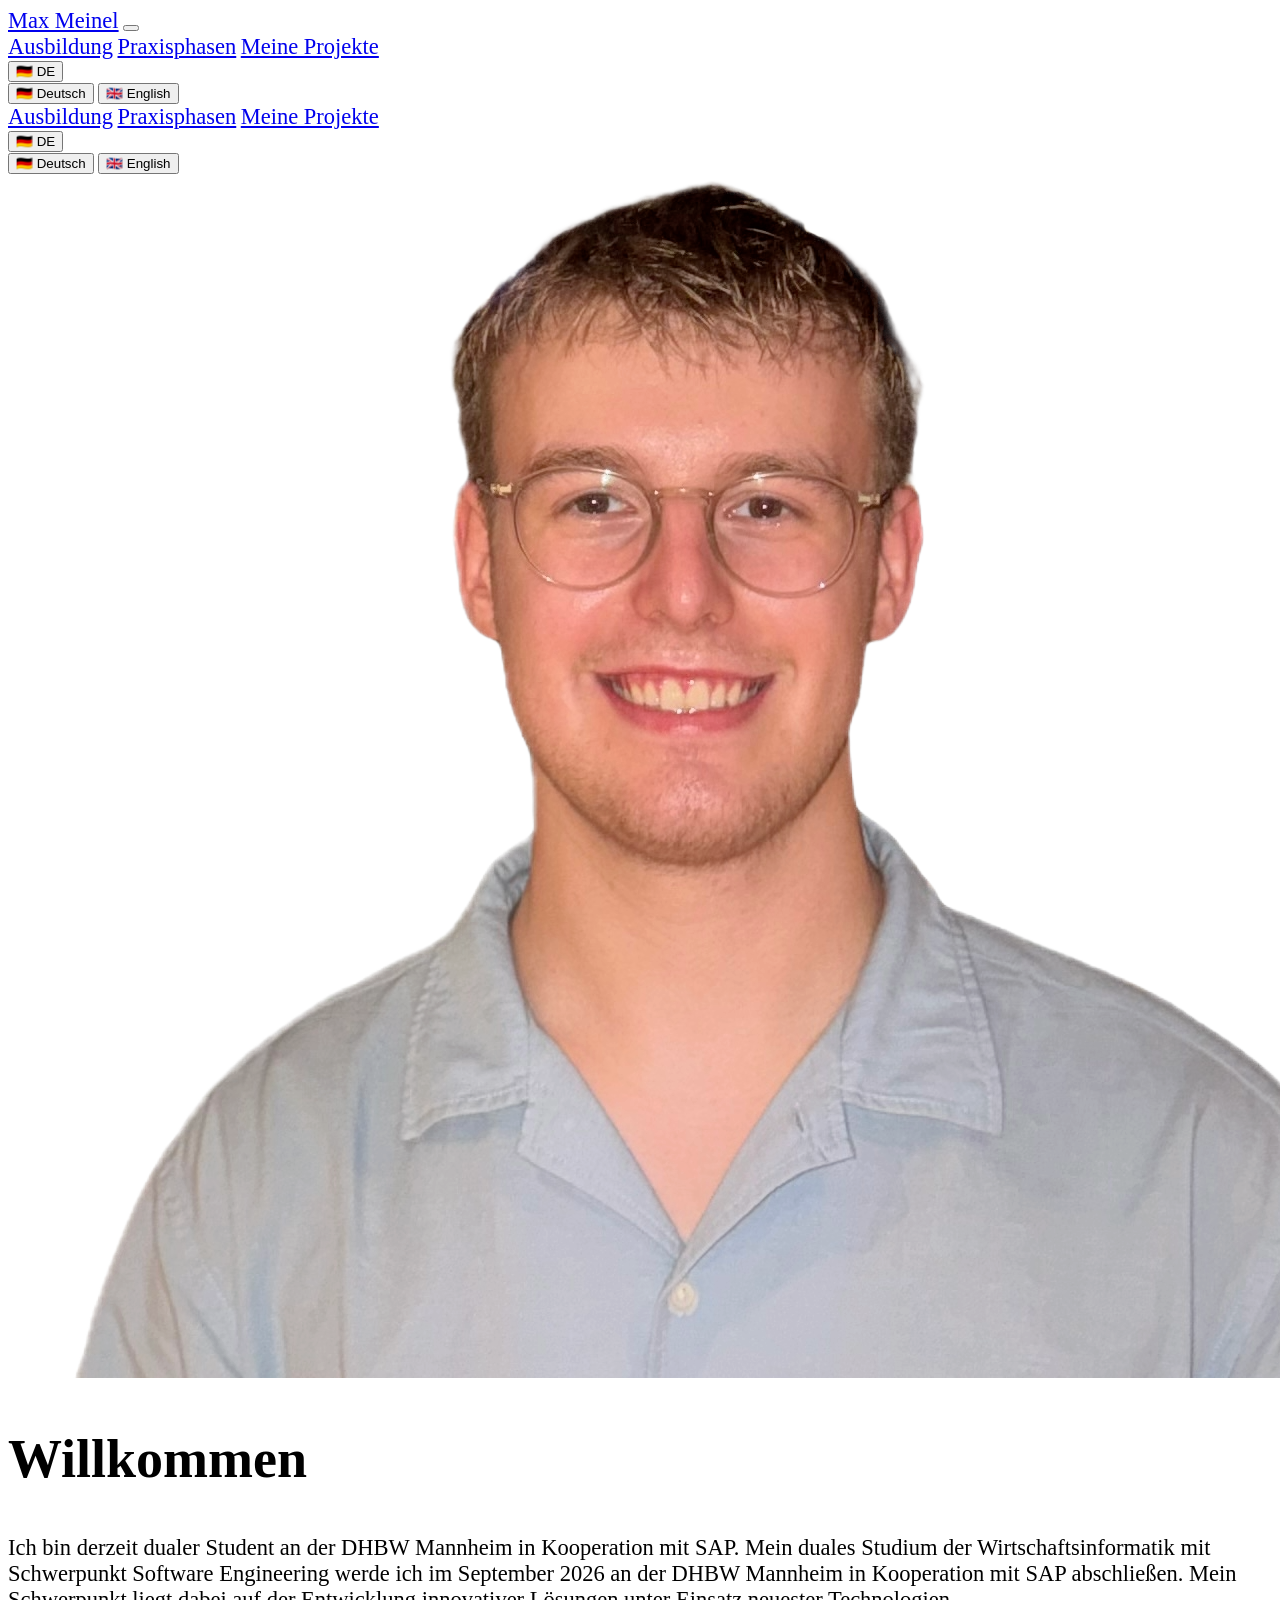
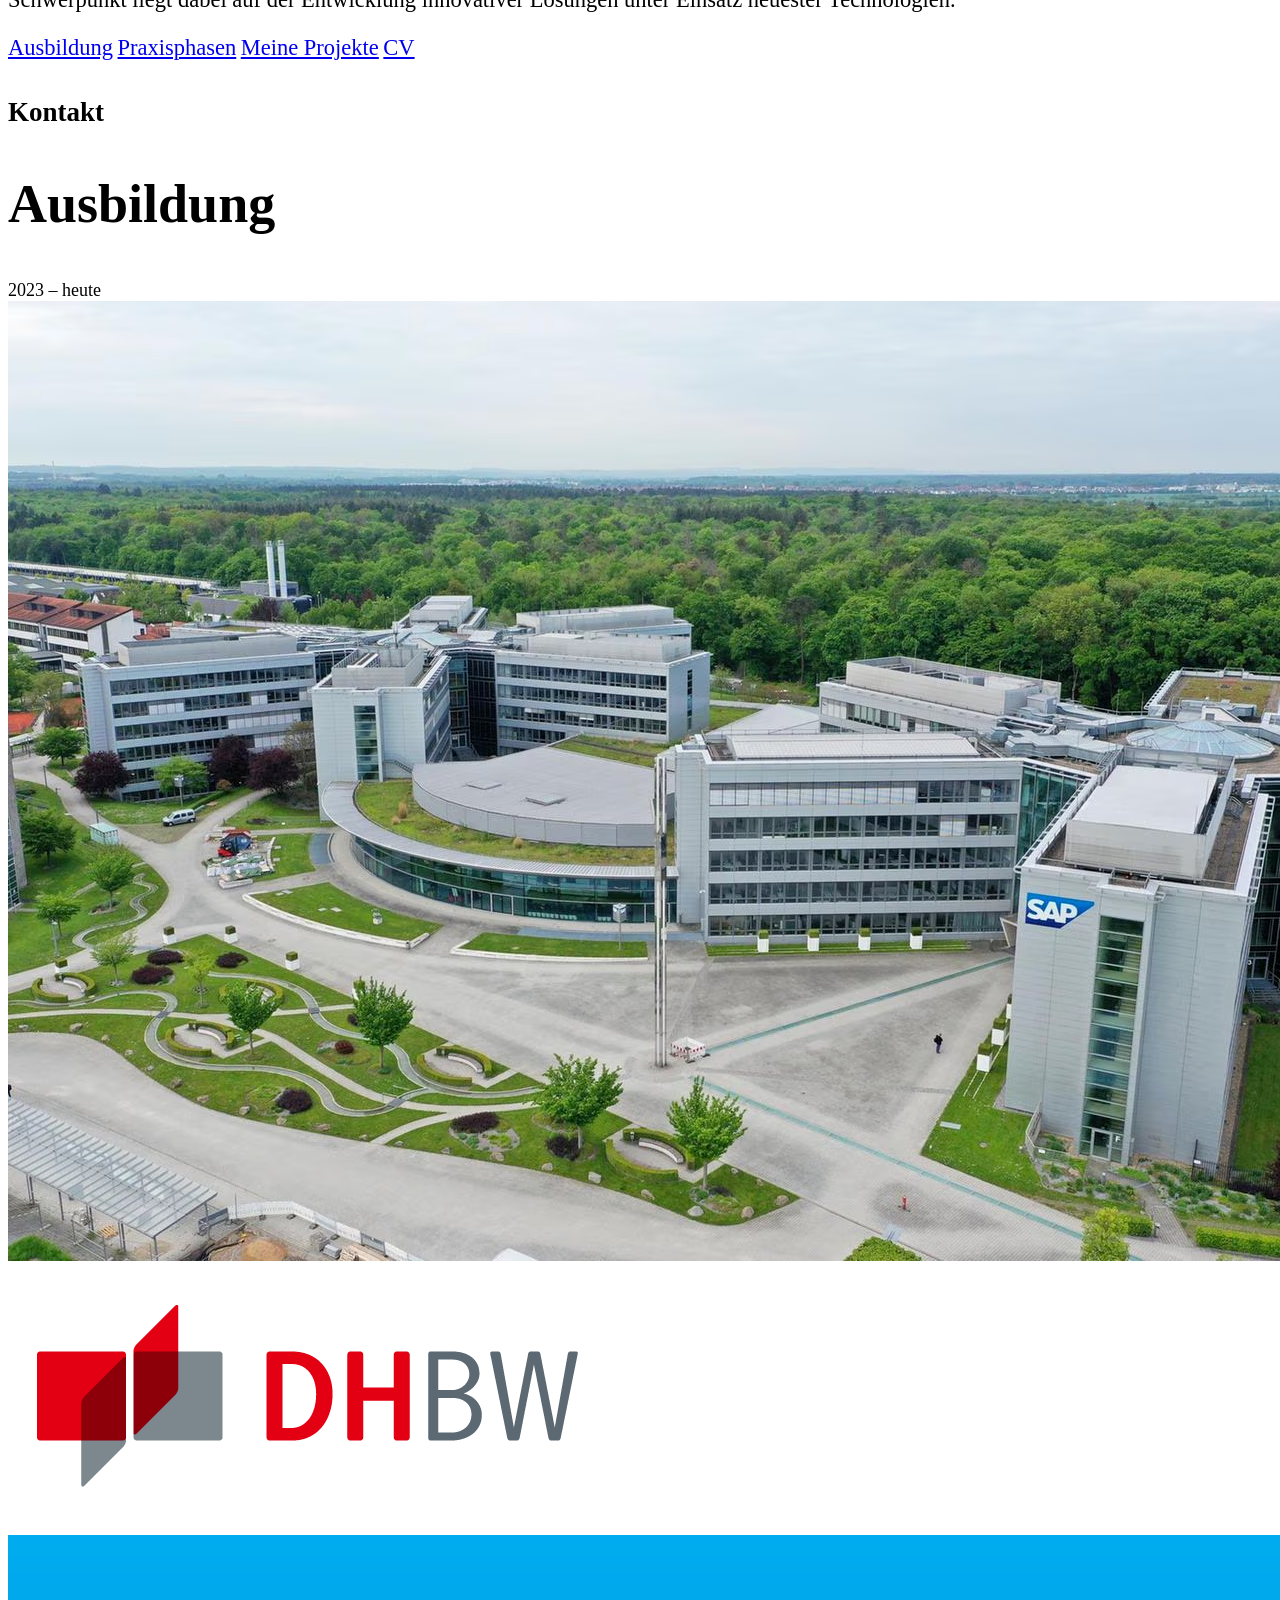
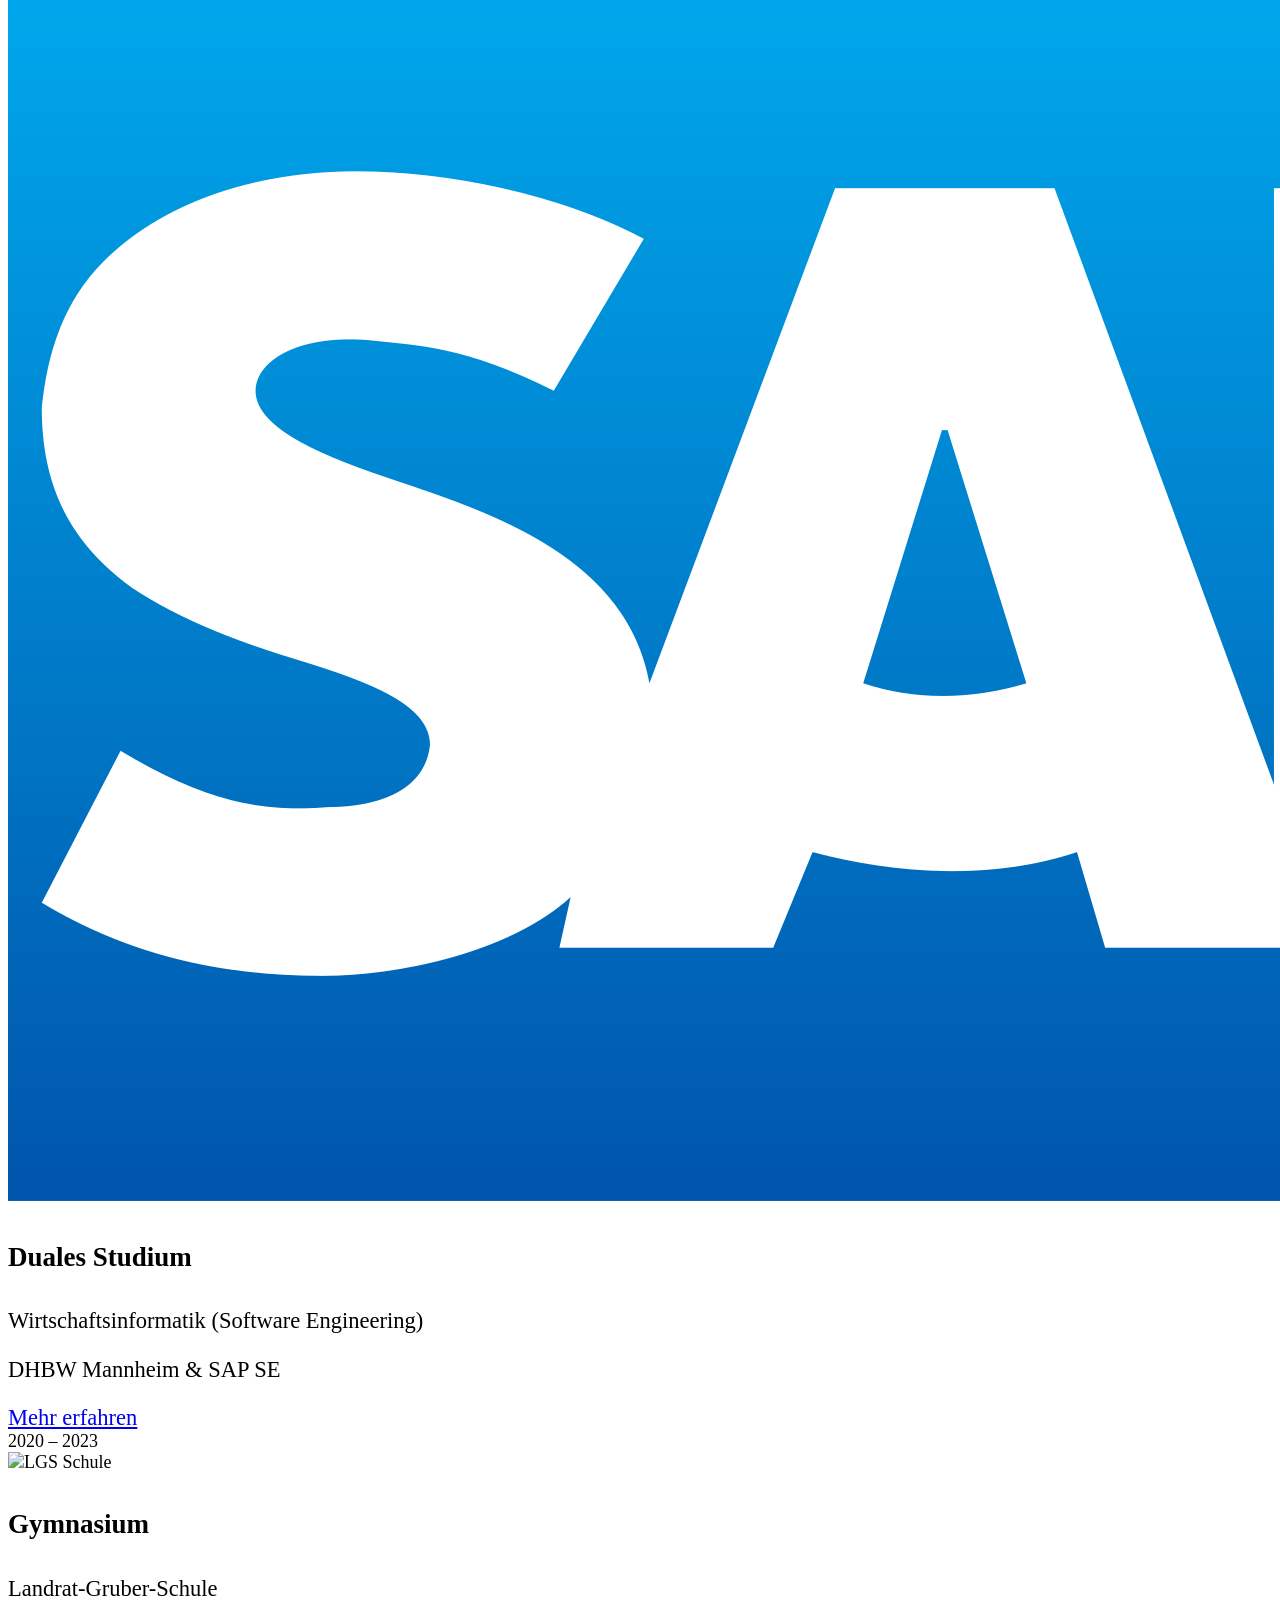
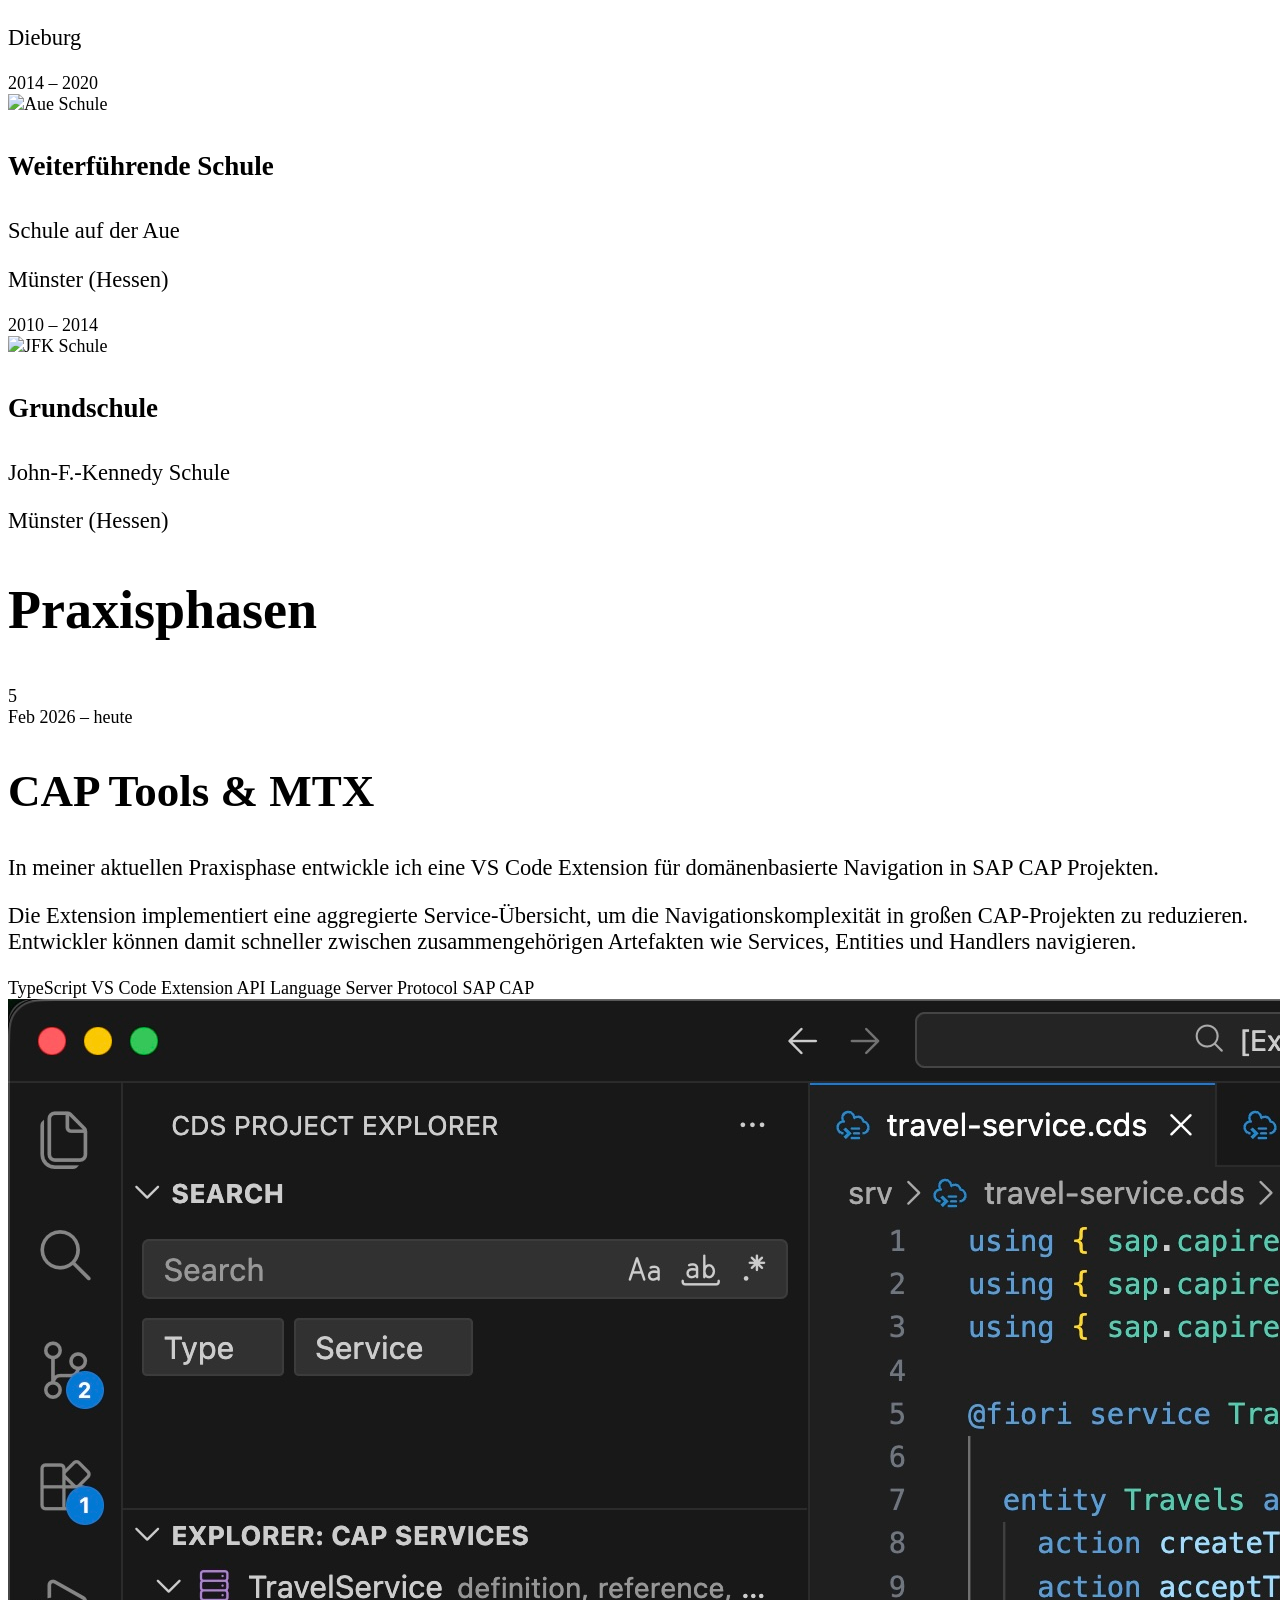
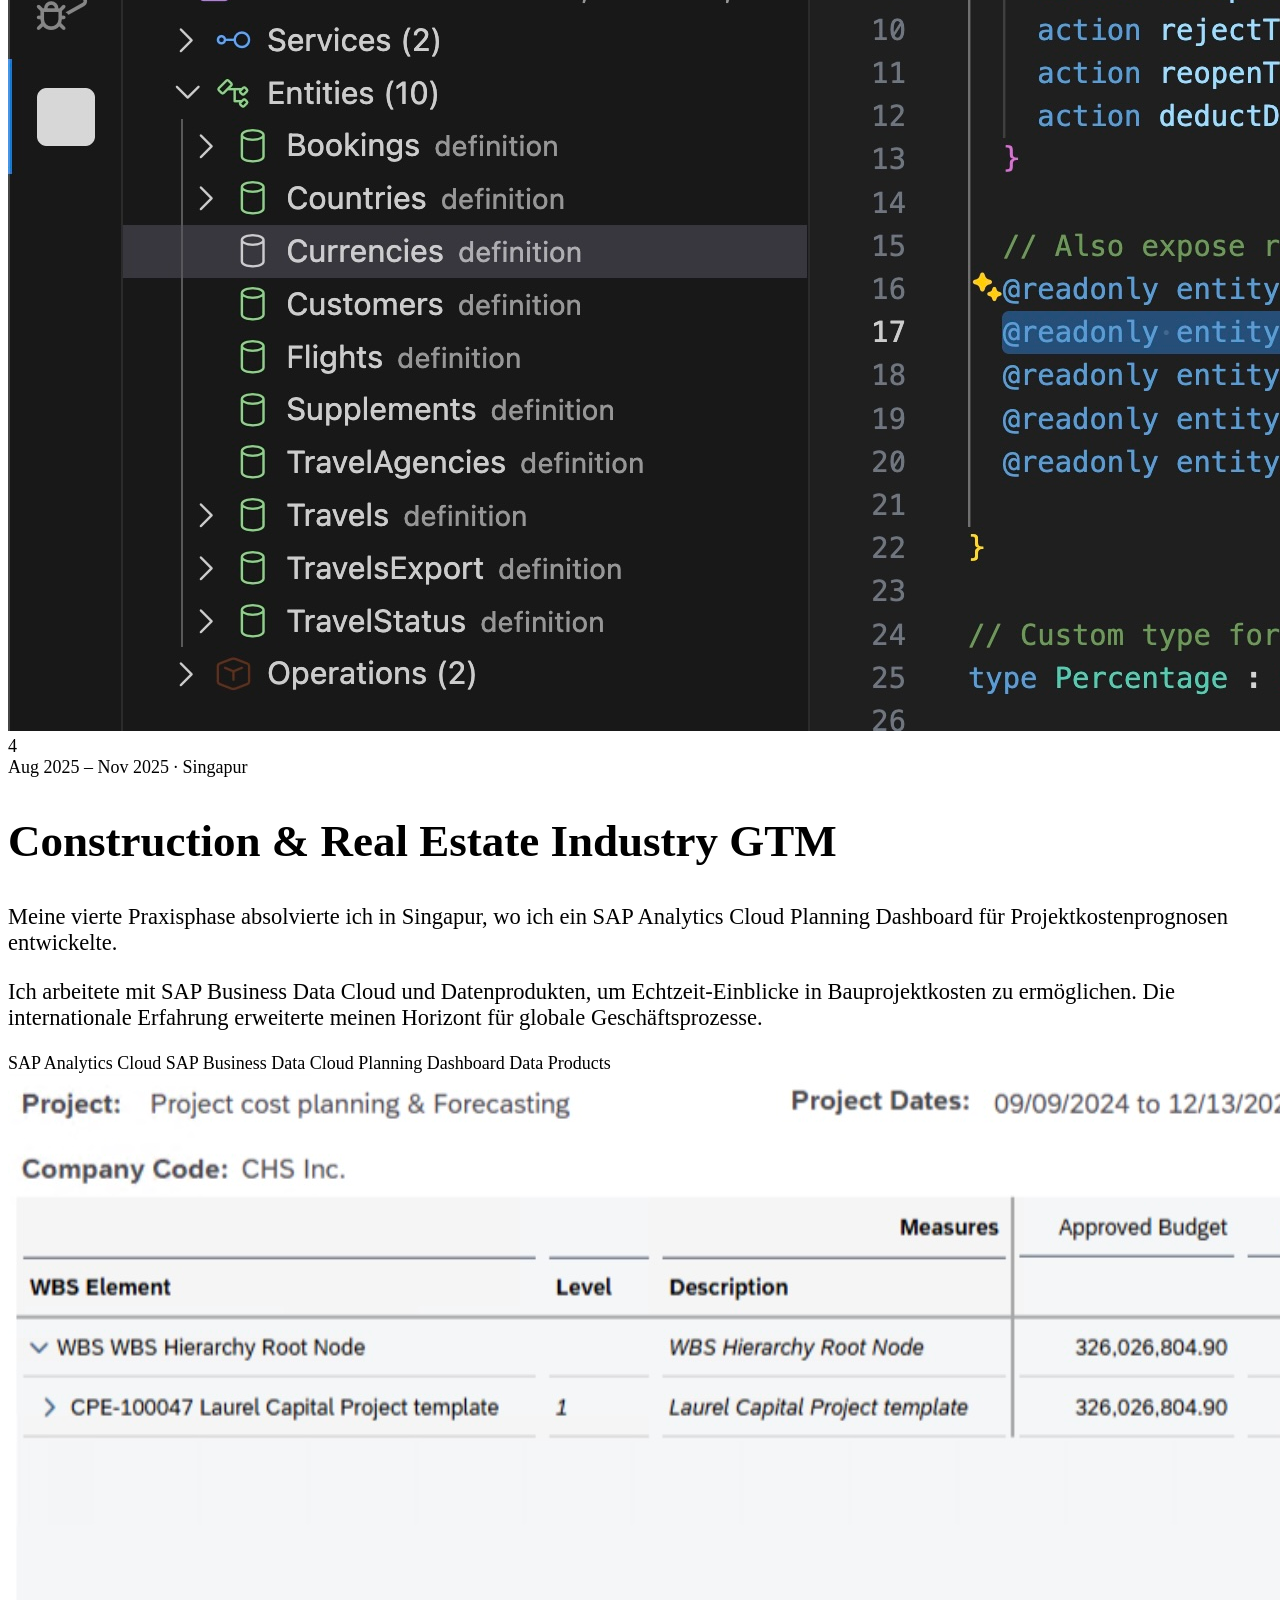
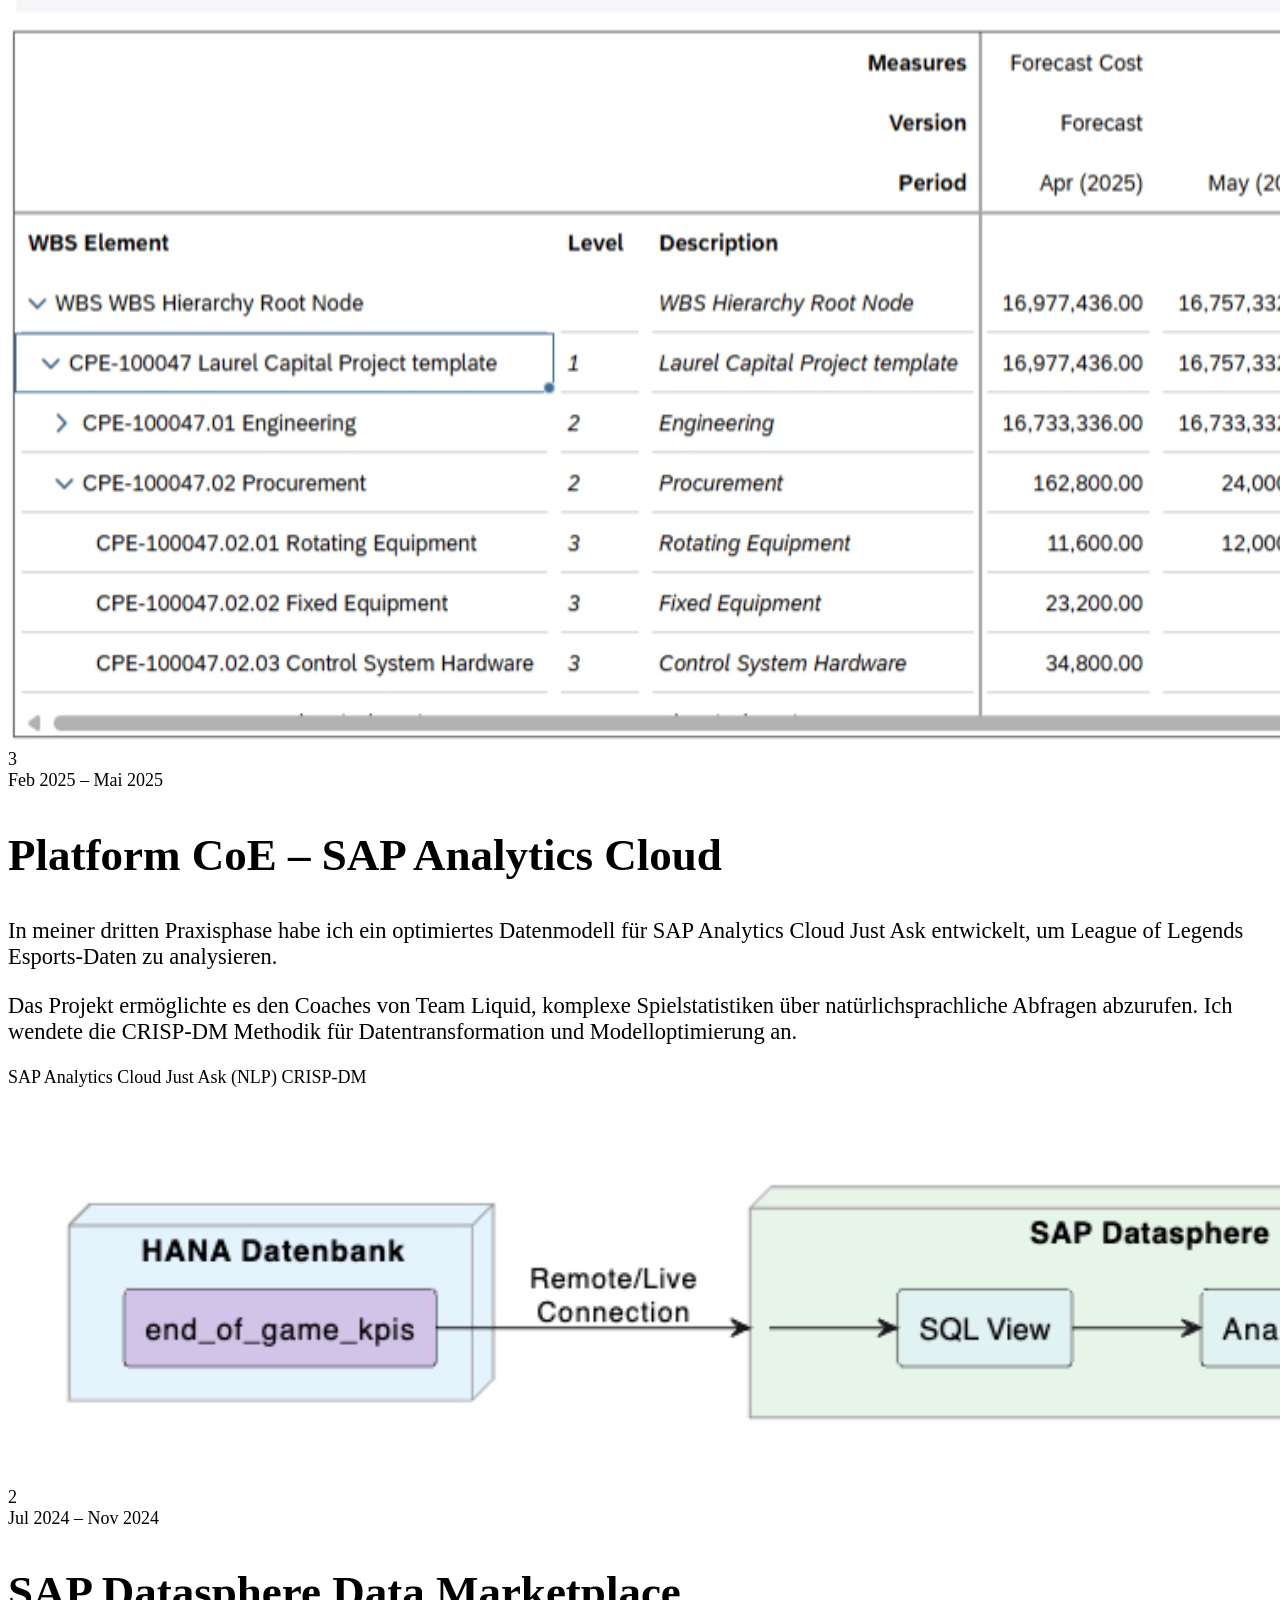
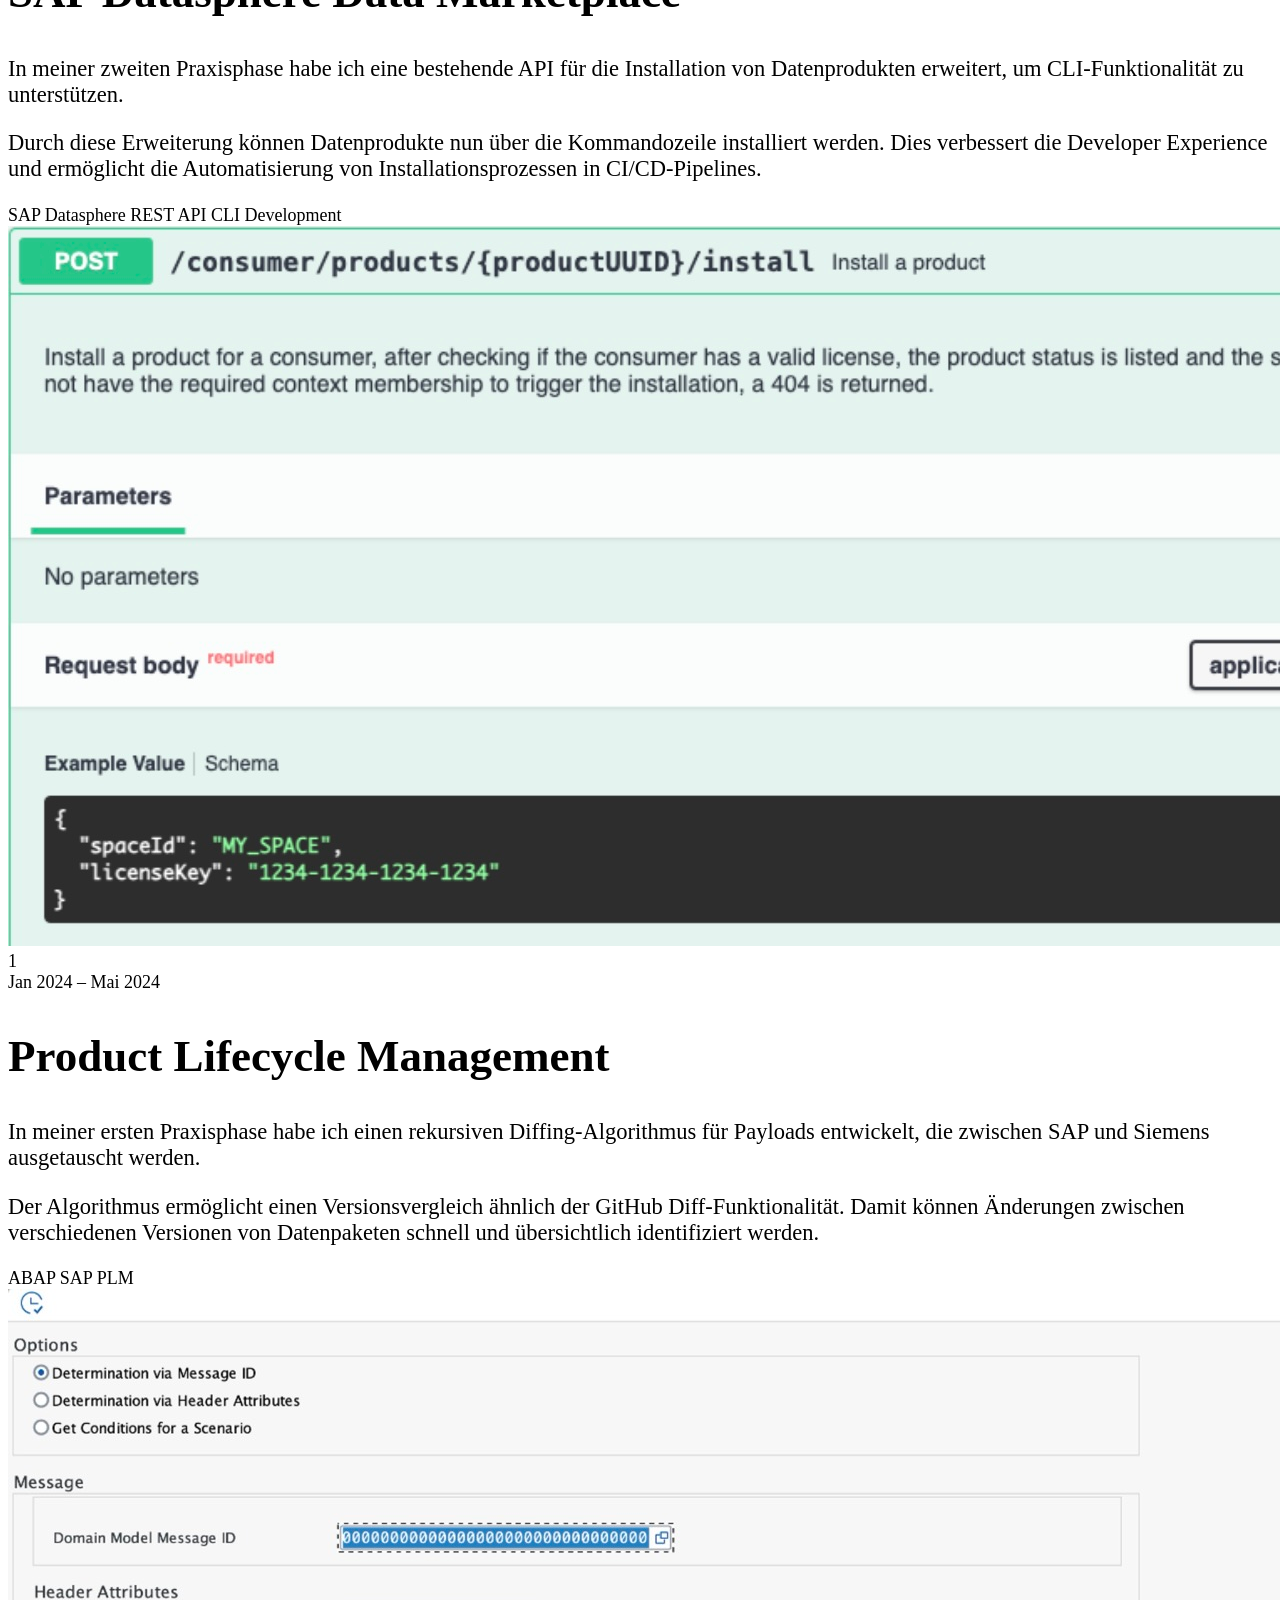
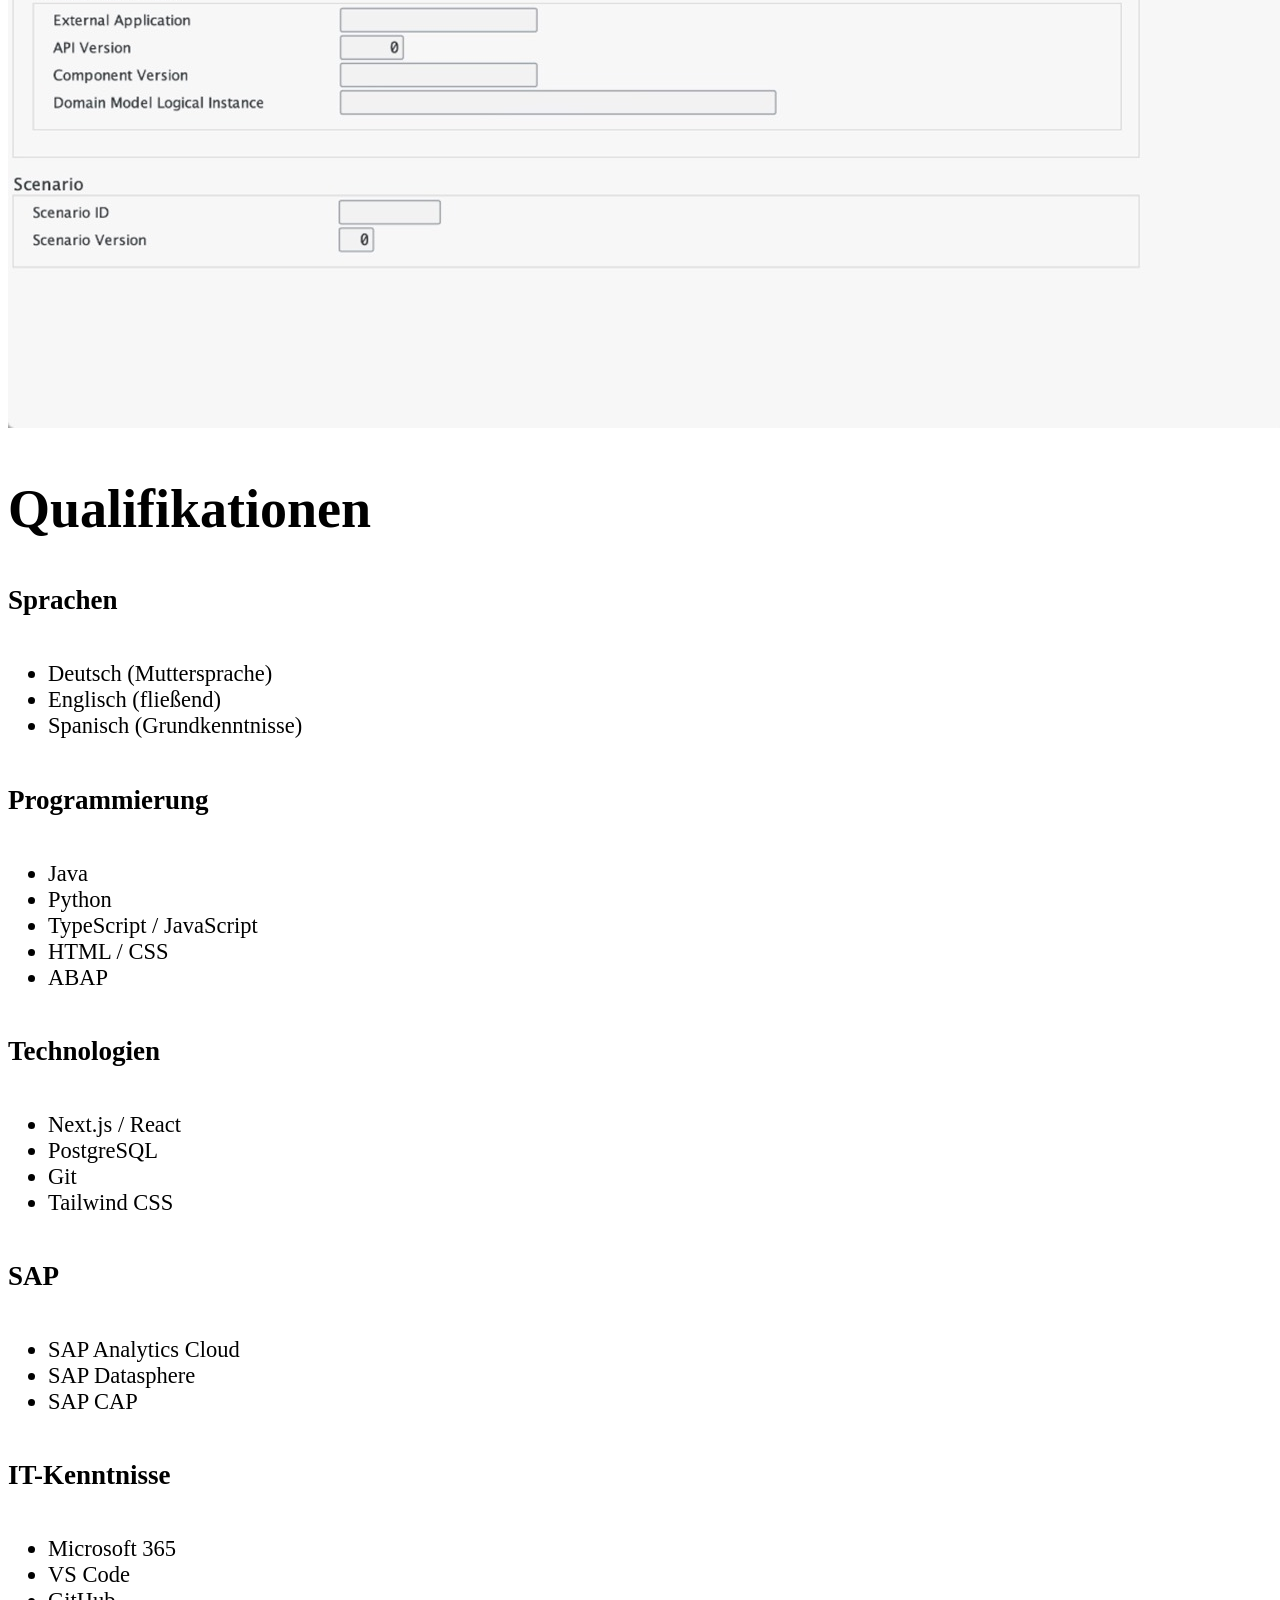
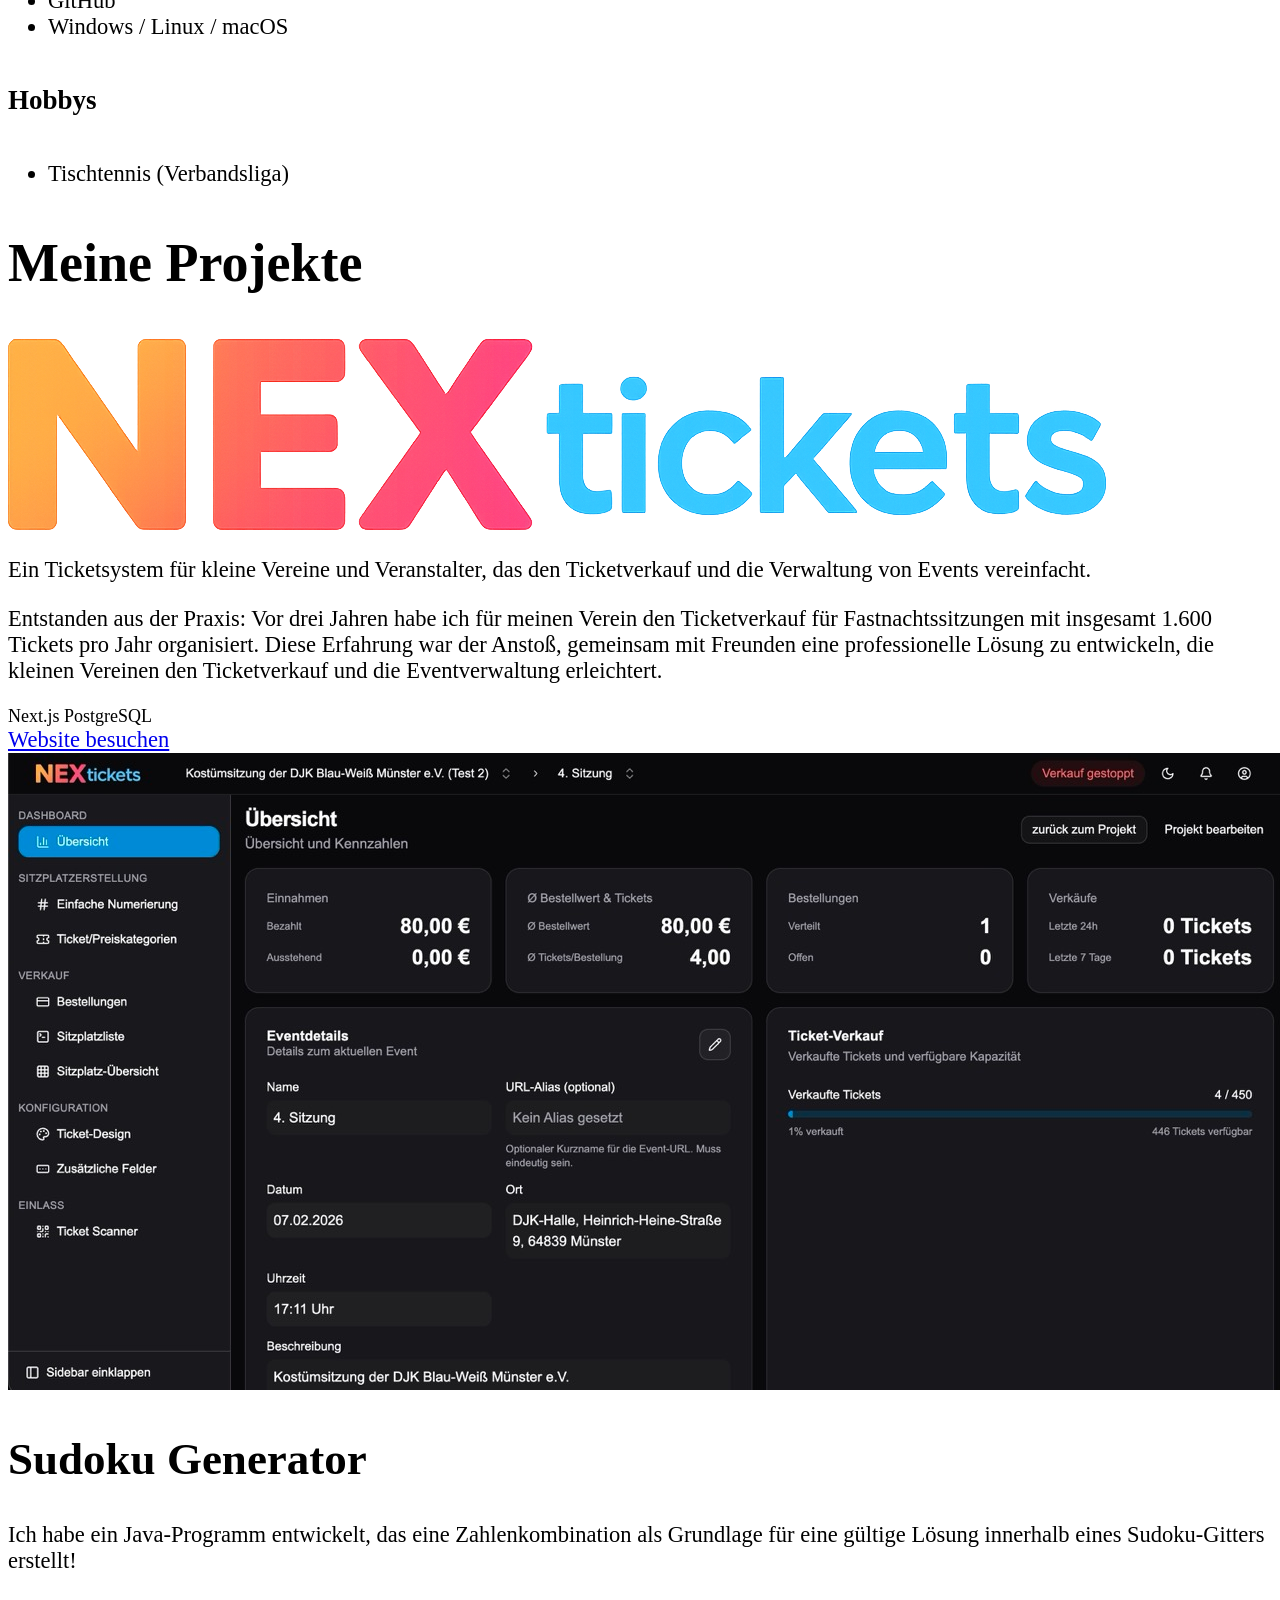
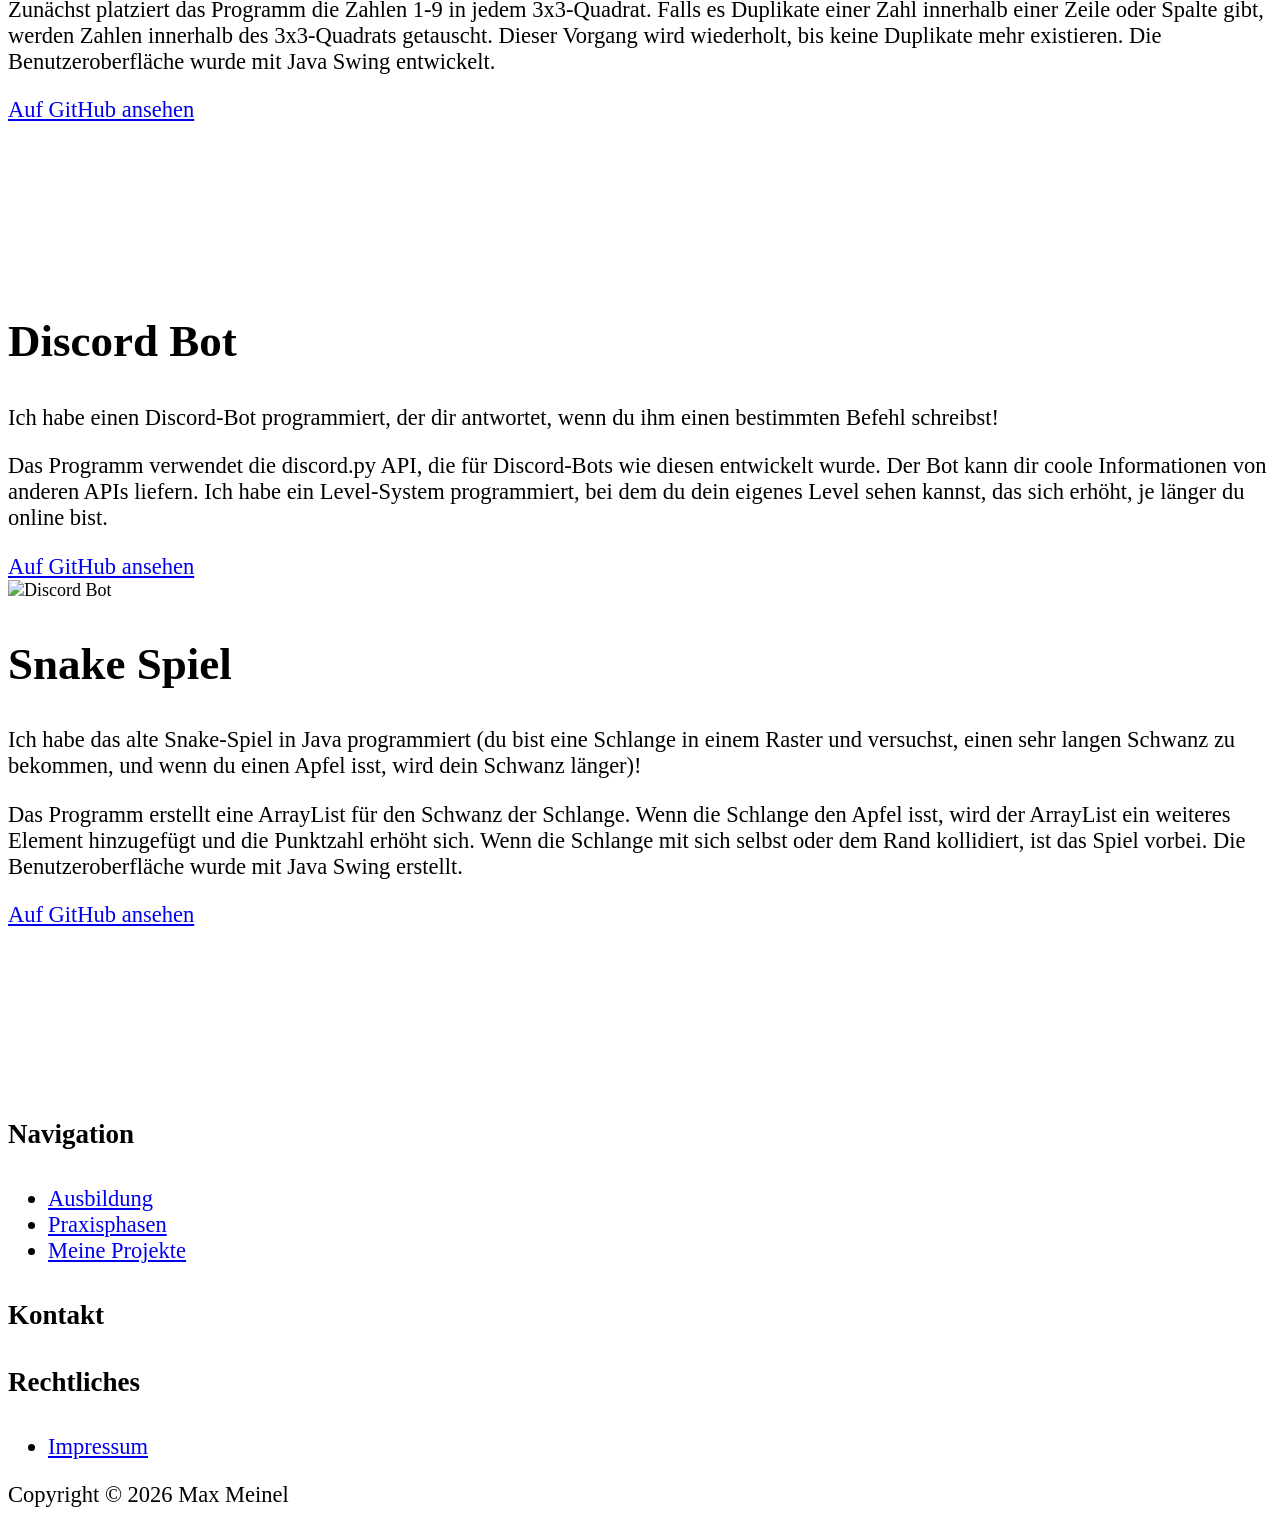
==== commit 3b4d3ec7: "feat: Update translations and add new images for practical phases" ====
--- a/index.html
+++ b/index.html
@@ -41,17 +41,17 @@
                 </div>
             </div>
             <div class="md:max-w-xl text-center md:text-left order-2 md:order-2">
-                <h1 class="text-4xl md:text-5xl font-bold mb-4 md:mb-6 text-accent" data-i18n="home.welcome">Willkommen</h1>
-                <p class="text-lg md:text-xl text-neutral-300 mb-6 md:mb-8" data-i18n="home.intro">Ich bin derzeit dualer Student an der DHBW Mannheim in Kooperation mit SAP. Ich bin sehr daran interessiert, Lösungen mit den neuesten Technologien zu entwickeln.</p>
+                <h1 class="text-4xl md:text-5xl font-bold mb-4 md:mb-6 text-accent" data-i18n="home.welcome"></h1>
+                <p class="text-lg md:text-xl text-neutral-300 mb-6 md:mb-8" data-i18n="home.intro"></p>
                 <div class="flex flex-wrap gap-2 md:gap-3 mb-6 md:mb-8 justify-center md:justify-start">
-                    <a href="#education" class="px-4 md:px-5 py-2 md:py-2.5 bg-accent text-neutral-900 rounded-lg font-semibold text-sm md:text-base hover:bg-accent/80 transition" data-i18n="nav.education">Ausbildung</a>
-                    <a href="#praxis" class="px-4 md:px-5 py-2 md:py-2.5 bg-accent text-neutral-900 rounded-lg font-semibold text-sm md:text-base hover:bg-accent/80 transition" data-i18n="nav.praxis">Praxisphasen</a>
-                    <a href="#projects" class="px-4 md:px-5 py-2 md:py-2.5 bg-primary text-white rounded-lg font-semibold text-sm md:text-base hover:bg-primary/80 transition" data-i18n="nav.projects">Meine Projekte</a>
+                    <a href="#education" class="px-4 md:px-5 py-2 md:py-2.5 bg-accent text-neutral-900 rounded-lg font-semibold text-sm md:text-base hover:bg-accent/80 transition" data-i18n="nav.education"></a>
+                    <a href="#praxis" class="px-4 md:px-5 py-2 md:py-2.5 bg-accent text-neutral-900 rounded-lg font-semibold text-sm md:text-base hover:bg-accent/80 transition" data-i18n="nav.praxis"></a>
+                    <a href="#projects" class="px-4 md:px-5 py-2 md:py-2.5 bg-primary text-white rounded-lg font-semibold text-sm md:text-base hover:bg-primary/80 transition" data-i18n="nav.projects"></a>
                     <a href="cv.pdf" target="_blank" class="px-4 md:px-5 py-2 md:py-2.5 bg-neutral-700 text-white rounded-lg font-semibold text-sm md:text-base hover:bg-neutral-600 transition inline-flex items-center gap-2">
                         <i class="fa-solid fa-file-pdf"></i> CV
                     </a>
                 </div>
-                <h4 class="text-accent font-semibold mb-3 text-base md:text-lg" data-i18n="home.contact">Kontakt</h4>
+                <h4 class="text-accent font-semibold mb-3 text-base md:text-lg" data-i18n="home.contact"></h4>
                 <div class="flex gap-6 md:gap-8 justify-center md:justify-start items-center">
                     <a href="https://www.linkedin.com/in/max-meinel" target="_blank" class="text-neutral-400 hover:text-accent transition"><i class="fa-brands fa-linkedin-in fa-xl md:fa-2x"></i></a>
                     <a href="mailto:max.meinel@sap.com" class="text-neutral-400 hover:text-accent transition"><i class="fa-solid fa-envelope fa-xl md:fa-2x"></i></a>
@@ -63,7 +63,7 @@
 
     <!-- Education Header -->
     <section class="py-4 bg-primary" id="education">
-        <h1 class="text-3xl font-bold text-center" data-i18n="nav.education">Ausbildung</h1>
+        <h1 class="text-3xl font-bold text-center" data-i18n="nav.education"></h1>
     </section>
 
     <!-- Education Timeline -->
@@ -76,7 +76,7 @@
           <!-- Dual Studies -->
           <div class="relative flex items-center mb-8">
             <div class="hidden md:block w-32 pr-6 text-right">
-              <span class="text-xl font-bold text-accent" data-i18n="edu.today">2023 – heute</span>
+              <span class="text-xl font-bold text-accent" data-i18n="edu.today"></span>
             </div>
             <div class="absolute left-2 md:left-36 -translate-x-1/2 w-4 h-4 bg-accent rounded-full z-10 pulse-glow"></div>
             <div class="pl-8 md:pl-12 flex-1">
@@ -87,11 +87,11 @@
                   <img src="img/sap.png" alt="SAP" class="h-6 md:h-8 object-contain">
                 </div>
                 <div class="p-5 md:p-6 flex flex-col justify-center flex-1">
-                  <h4 class="text-xl font-semibold mb-1" data-i18n="edu.dual">Duales Studium</h4>
-                  <p class="text-neutral-400" data-i18n="edu.dualDesc">Wirtschaftsinformatik (Software Engineering)</p>
+                  <h4 class="text-xl font-semibold mb-1" data-i18n="edu.dual"></h4>
+                  <p class="text-neutral-400" data-i18n="edu.dualDesc"></p>
                   <p class="text-neutral-500 text-sm">DHBW Mannheim & SAP SE</p>
                 </div>
-                <a href="https://www.mannheim.dhbw.de" target="_blank" class="hidden md:block absolute bottom-4 right-6 text-accent hover:text-accent/80 transition text-sm font-medium" data-i18n="common.readMore">Mehr erfahren <i class="fa-solid fa-arrow-right ml-1"></i></a>
+                <a href="https://www.mannheim.dhbw.de" target="_blank" class="hidden md:block absolute bottom-4 right-6 text-accent hover:text-accent/80 transition text-sm font-medium" data-i18n="common.readMore"></a>
               </div>
             </div>
           </div>
@@ -106,12 +106,11 @@
               <div class="bg-neutral-900 rounded-2xl overflow-hidden flex flex-col md:flex-row relative">
                 <img class="w-full md:w-52 h-40 md:h-auto object-cover" src="img/lgs-schule.jpg" alt="LGS Schule">
                 <div class="p-5 md:p-6 flex flex-col justify-center flex-1">
-                  <h4 class="text-xl font-semibold mb-1" data-i18n="edu.highschool">Gymnasium</h4>
+                  <h4 class="text-xl font-semibold mb-1" data-i18n="edu.highschool"></h4>
                   <p class="text-neutral-400">Landrat-Gruber-Schule</p>
                   <p class="text-neutral-500 text-sm">Dieburg</p>
                 </div>
-                <a href="https://www.lgs-dieburg.de" target="_blank" class="hidden md:block absolute bottom-4 right-6 text-accent hover:text-accent/80 transition text-sm font-medium" data-i18n="common.readMore">Mehr erfahren <i class="fa-solid fa-arrow-right ml-1"></i></a>
-              </div>
+                              </div>
             </div>
           </div>
 
@@ -125,12 +124,11 @@
               <div class="bg-neutral-900 rounded-2xl overflow-hidden flex flex-col md:flex-row relative">
                 <img class="w-full md:w-52 h-40 md:h-auto object-cover" src="img/aue-schule.jpg" alt="Aue Schule">
                 <div class="p-5 md:p-6 flex flex-col justify-center flex-1">
-                  <h4 class="text-xl font-semibold mb-1" data-i18n="edu.secondary">Weiterführende Schule</h4>
+                  <h4 class="text-xl font-semibold mb-1" data-i18n="edu.secondary"></h4>
                   <p class="text-neutral-400">Schule auf der Aue</p>
                   <p class="text-neutral-500 text-sm">Münster (Hessen)</p>
                 </div>
-                <a href="https://aueschule.de/" target="_blank" class="hidden md:block absolute bottom-4 right-6 text-accent hover:text-accent/80 transition text-sm font-medium" data-i18n="common.readMore">Mehr erfahren <i class="fa-solid fa-arrow-right ml-1"></i></a>
-              </div>
+                              </div>
             </div>
           </div>
 
@@ -144,12 +142,11 @@
               <div class="bg-neutral-900 rounded-2xl overflow-hidden flex flex-col md:flex-row relative">
                 <img class="w-full md:w-52 h-40 md:h-auto object-cover" src="img/jfk-schule.jpg" alt="JFK Schule">
                 <div class="p-5 md:p-6 flex flex-col justify-center flex-1">
-                  <h4 class="text-xl font-semibold mb-1" data-i18n="edu.primary">Grundschule</h4>
+                  <h4 class="text-xl font-semibold mb-1" data-i18n="edu.primary"></h4>
                   <p class="text-neutral-400">John-F.-Kennedy Schule</p>
                   <p class="text-neutral-500 text-sm">Münster (Hessen)</p>
                 </div>
-                <a href="https://gs-jfk.edupage.org" target="_blank" class="hidden md:block absolute bottom-4 right-6 text-accent hover:text-accent/80 transition text-sm font-medium" data-i18n="common.readMore">Mehr erfahren <i class="fa-solid fa-arrow-right ml-1"></i></a>
-              </div>
+                              </div>
             </div>
           </div>
 
@@ -159,7 +156,7 @@
 
     <!-- Practical Phases Header -->
     <section class="py-4 bg-primary" id="praxis">
-      <h1 class="text-3xl font-bold text-center" data-i18n="praxis.title">Praxisphasen</h1>
+      <h1 class="text-3xl font-bold text-center" data-i18n="praxis.title"></h1>
     </section>
 
     <!-- Phase 5 -->
@@ -170,11 +167,11 @@
             <div class="w-12 h-12 bg-accent/20 rounded-xl flex items-center justify-center flex-shrink-0">
               <span class="text-accent font-bold text-lg">5</span>
             </div>
-            <span class="text-accent font-medium" data-i18n="praxis.phase5.date">Feb 2026 – heute</span>
-          </div>
-          <h2 class="text-2xl md:text-3xl font-bold mb-4" data-i18n="praxis.phase5.title">CAP Tools & MTX</h2>
-          <p class="text-neutral-300 text-lg md:text-xl mb-4" data-i18n="praxis.phase5.desc">In meiner aktuellen Praxisphase entwickle ich eine VS Code Extension für domänenbasierte Navigation in SAP CAP Projekten.</p>
-          <p class="text-neutral-500 mb-6 text-base md:text-lg" data-i18n="praxis.phase5.details">Die Extension implementiert eine aggregierte Service-Übersicht, um die Navigationskomplexität in großen CAP-Projekten zu reduzieren. Entwickler können damit schneller zwischen zusammengehörigen Artefakten wie Services, Entities und Handlers navigieren.</p>
+            <span class="text-accent font-medium" data-i18n="praxis.phase5.date"></span>
+          </div>
+          <h2 class="text-2xl md:text-3xl font-bold mb-4" data-i18n="praxis.phase5.title"></h2>
+          <p class="text-neutral-300 text-lg md:text-xl mb-4" data-i18n="praxis.phase5.desc"></p>
+          <p class="text-neutral-500 mb-6 text-base md:text-lg" data-i18n="praxis.phase5.details"></p>
           <div class="flex flex-wrap gap-2">
             <span class="px-3 py-1 bg-neutral-700 rounded-full text-sm text-neutral-300">TypeScript</span>
             <span class="px-3 py-1 bg-neutral-700 rounded-full text-sm text-neutral-300">VS Code Extension API</span>
@@ -183,7 +180,7 @@
           </div>
         </div>
         <div class="w-full md:w-1/2">
-          <img src="img/placeholder.jpg" alt="Phase 5 - CAP Tools" class="w-full rounded-2xl">
+          <img src="img/praxisphase_5.jpg" alt="Phase 5 - CAP Tools" class="w-full rounded-lg">
         </div>
       </div>
     </section>
@@ -196,11 +193,11 @@
             <div class="w-12 h-12 bg-accent/20 rounded-xl flex items-center justify-center flex-shrink-0">
               <span class="text-accent font-bold text-lg">4</span>
             </div>
-            <span class="text-accent font-medium" data-i18n="praxis.phase4.date">Aug 2025 – Nov 2025 · Singapur</span>
-          </div>
-          <h2 class="text-2xl md:text-3xl font-bold mb-4" data-i18n="praxis.phase4.title">Construction & Real Estate Industry GTM</h2>
-          <p class="text-neutral-300 text-lg md:text-xl mb-4" data-i18n="praxis.phase4.desc">Meine vierte Praxisphase absolvierte ich in Singapur, wo ich ein SAP Analytics Cloud Planning Dashboard für Projektkostenprognosen entwickelte.</p>
-          <p class="text-neutral-500 mb-6 text-base md:text-lg" data-i18n="praxis.phase4.details">Ich arbeitete mit SAP Business Data Cloud und Datenprodukten, um Echtzeit-Einblicke in Bauprojektkosten zu ermöglichen. Die internationale Erfahrung erweiterte meinen Horizont für globale Geschäftsprozesse.</p>
+            <span class="text-accent font-medium" data-i18n="praxis.phase4.date"></span>
+          </div>
+          <h2 class="text-2xl md:text-3xl font-bold mb-4" data-i18n="praxis.phase4.title"></h2>
+          <p class="text-neutral-300 text-lg md:text-xl mb-4" data-i18n="praxis.phase4.desc"></p>
+          <p class="text-neutral-500 mb-6 text-base md:text-lg" data-i18n="praxis.phase4.details"></p>
           <div class="flex flex-wrap gap-2">
             <span class="px-3 py-1 bg-neutral-700 rounded-full text-sm text-neutral-300">SAP Analytics Cloud</span>
             <span class="px-3 py-1 bg-neutral-700 rounded-full text-sm text-neutral-300">SAP Business Data Cloud</span>
@@ -209,7 +206,7 @@
           </div>
         </div>
         <div class="w-full md:w-1/2">
-          <img src="img/placeholder.jpg" alt="Phase 4 - Singapore" class="w-full rounded-2xl">
+          <img src="img/praxisphase_4.jpg" alt="Phase 4 - Singapore" class="w-full rounded-2xl">
         </div>
       </div>
     </section>
@@ -222,20 +219,19 @@
             <div class="w-12 h-12 bg-accent/20 rounded-xl flex items-center justify-center flex-shrink-0">
               <span class="text-accent font-bold text-lg">3</span>
             </div>
-            <span class="text-accent font-medium" data-i18n="praxis.phase3.date">Feb 2025 – Mai 2025</span>
-          </div>
-          <h2 class="text-2xl md:text-3xl font-bold mb-4" data-i18n="praxis.phase3.title">Platform CoE – SAP Analytics Cloud</h2>
-          <p class="text-neutral-300 text-lg md:text-xl mb-4" data-i18n="praxis.phase3.desc">In meiner dritten Praxisphase habe ich ein optimiertes Datenmodell für SAP Analytics Cloud Just Ask entwickelt, um League of Legends Esports-Daten zu analysieren.</p>
-          <p class="text-neutral-500 mb-6 text-base md:text-lg" data-i18n="praxis.phase3.details">Das Projekt ermöglichte es den Coaches von Team Liquid, komplexe Spielstatistiken über natürlichsprachliche Abfragen abzurufen. Ich wendete die CRISP-DM Methodik für Datentransformation und Modelloptimierung an.</p>
+            <span class="text-accent font-medium" data-i18n="praxis.phase3.date"></span>
+          </div>
+          <h2 class="text-2xl md:text-3xl font-bold mb-4" data-i18n="praxis.phase3.title"></h2>
+          <p class="text-neutral-300 text-lg md:text-xl mb-4" data-i18n="praxis.phase3.desc"></p>
+          <p class="text-neutral-500 mb-6 text-base md:text-lg" data-i18n="praxis.phase3.details"></p>
           <div class="flex flex-wrap gap-2">
             <span class="px-3 py-1 bg-neutral-700 rounded-full text-sm text-neutral-300">SAP Analytics Cloud</span>
             <span class="px-3 py-1 bg-neutral-700 rounded-full text-sm text-neutral-300">Just Ask (NLP)</span>
             <span class="px-3 py-1 bg-neutral-700 rounded-full text-sm text-neutral-300">CRISP-DM</span>
-            <span class="px-3 py-1 bg-neutral-700 rounded-full text-sm text-neutral-300">Data Modeling</span>
-          </div>
-        </div>
-        <div class="w-full md:w-1/2">
-          <img src="img/placeholder.jpg" alt="Phase 3 - Platform CoE" class="w-full rounded-2xl">
+          </div>
+        </div>
+        <div class="w-full md:w-1/2">
+          <img src="img/praxisphase_3.jpg" alt="Phase 3 - Platform CoE" class="w-full rounded-2xl">
         </div>
       </div>
     </section>
@@ -248,11 +244,11 @@
             <div class="w-12 h-12 bg-accent/20 rounded-xl flex items-center justify-center flex-shrink-0">
               <span class="text-accent font-bold text-lg">2</span>
             </div>
-            <span class="text-accent font-medium" data-i18n="praxis.phase2.date">Jul 2024 – Nov 2024</span>
-          </div>
-          <h2 class="text-2xl md:text-3xl font-bold mb-4" data-i18n="praxis.phase2.title">SAP Datasphere Data Marketplace</h2>
-          <p class="text-neutral-300 text-lg md:text-xl mb-4" data-i18n="praxis.phase2.desc">In meiner zweiten Praxisphase habe ich eine bestehende API für die Installation von Datenprodukten erweitert, um CLI-Funktionalität zu unterstützen.</p>
-          <p class="text-neutral-500 mb-6 text-base md:text-lg" data-i18n="praxis.phase2.details">Durch diese Erweiterung können Datenprodukte nun nahtlos über die Kommandozeile installiert werden. Dies verbessert die Developer Experience und ermöglicht die Automatisierung von Installationsprozessen in CI/CD-Pipelines.</p>
+            <span class="text-accent font-medium" data-i18n="praxis.phase2.date"></span>
+          </div>
+          <h2 class="text-2xl md:text-3xl font-bold mb-4" data-i18n="praxis.phase2.title"></h2>
+          <p class="text-neutral-300 text-lg md:text-xl mb-4" data-i18n="praxis.phase2.desc"></p>
+          <p class="text-neutral-500 mb-6 text-base md:text-lg" data-i18n="praxis.phase2.details"></p>
           <div class="flex flex-wrap gap-2">
             <span class="px-3 py-1 bg-neutral-700 rounded-full text-sm text-neutral-300">SAP Datasphere</span>
             <span class="px-3 py-1 bg-neutral-700 rounded-full text-sm text-neutral-300">REST API</span>
@@ -260,7 +256,7 @@
           </div>
         </div>
         <div class="w-full md:w-1/2">
-          <img src="img/placeholder.jpg" alt="Phase 2 - SAP Datasphere" class="w-full rounded-2xl">
+          <img src="img/praxisphase_2.jpg" alt="Phase 2 - SAP Datasphere" class="w-full rounded-2xl">
         </div>
       </div>
     </section>
@@ -273,15 +269,14 @@
             <div class="w-12 h-12 bg-accent/20 rounded-xl flex items-center justify-center flex-shrink-0">
               <span class="text-accent font-bold text-lg">1</span>
             </div>
-            <span class="text-accent font-medium" data-i18n="praxis.phase1.date">Jan 2024 – Mai 2024</span>
-          </div>
-          <h2 class="text-2xl md:text-3xl font-bold mb-4" data-i18n="praxis.phase1.title">Product Lifecycle Management</h2>
-          <p class="text-neutral-300 text-lg md:text-xl mb-4" data-i18n="praxis.phase1.desc">In meiner ersten Praxisphase habe ich einen rekursiven Diffing-Algorithmus für Payloads entwickelt, die zwischen SAP und Siemens ausgetauscht werden.</p>
-          <p class="text-neutral-500 mb-6 text-base md:text-lg" data-i18n="praxis.phase1.details">Der Algorithmus ermöglicht einen Versionsvergleich ähnlich der GitHub Diff-Funktionalität. Damit können Änderungen zwischen verschiedenen Versionen von Datenpaketen schnell und übersichtlich identifiziert werden.</p>
+            <span class="text-accent font-medium" data-i18n="praxis.phase1.date"></span>
+          </div>
+          <h2 class="text-2xl md:text-3xl font-bold mb-4" data-i18n="praxis.phase1.title"></h2>
+          <p class="text-neutral-300 text-lg md:text-xl mb-4" data-i18n="praxis.phase1.desc"></p>
+          <p class="text-neutral-500 mb-6 text-base md:text-lg" data-i18n="praxis.phase1.details"></p>
           <div class="flex flex-wrap gap-2">
             <span class="px-3 py-1 bg-neutral-700 rounded-full text-sm text-neutral-300">ABAP</span>
             <span class="px-3 py-1 bg-neutral-700 rounded-full text-sm text-neutral-300">SAP PLM</span>
-            <span class="px-3 py-1 bg-neutral-700 rounded-full text-sm text-neutral-300">Siemens Integration</span>
           </div>
         </div>
         <div class="w-full md:w-1/2">
@@ -293,61 +288,61 @@
 
     <!-- Qualifications Header -->
     <section class="py-4 bg-primary">
-      <h1 class="text-3xl font-bold text-center" data-i18n="qual.title">Qualifikationen</h1>
+      <h1 class="text-3xl font-bold text-center" data-i18n="qual.title"></h1>
     </section>
 
     <!-- Qualifications -->
     <section class="py-10 md:py-16 px-4 md:px-8 bg-neutral-900">
       <div class="max-w-container mx-auto grid grid-cols-1 md:grid-cols-2 lg:grid-cols-4 gap-6">
 
-        <div class="p-6 md:p-8 rounded-2xl bg-neutral-800 text-center">
-          <div class="mb-4">
+        <div class="p-6 md:p-8 rounded-2xl bg-neutral-800">
+          <div class="mb-4 text-center">
             <i class="fa-solid fa-language text-4xl text-accent"></i>
           </div>
-          <h5 class="font-bold text-xl mb-4" data-i18n="qual.languages">Sprachen</h5>
-          <ul class="space-y-2 text-neutral-300">
-            <li><i class="fa-solid fa-check text-accent mr-2"></i><span data-i18n="qual.german">Deutsch (Muttersprache)</span></li>
-            <li><i class="fa-solid fa-check text-accent mr-2"></i><span data-i18n="qual.english">Englisch (fließend)</span></li>
-            <li><i class="fa-solid fa-check text-accent mr-2"></i><span data-i18n="qual.spanish">Spanisch (Grundkenntnisse)</span></li>
-          </ul>
-        </div>
-
-        <div class="p-6 md:p-8 rounded-2xl bg-neutral-800 text-center">
-          <div class="mb-4">
+          <h5 class="font-bold text-xl mb-4 text-center" data-i18n="qual.languages"></h5>
+          <ul class="space-y-2 text-neutral-300 list-disc list-inside">
+            <li><span data-i18n="qual.german"></span></li>
+            <li><span data-i18n="qual.english"></span></li>
+            <li><span data-i18n="qual.spanish"></span></li>
+          </ul>
+        </div>
+
+        <div class="p-6 md:p-8 rounded-2xl bg-neutral-800">
+          <div class="mb-4 text-center">
             <i class="fa-solid fa-code text-4xl text-accent"></i>
           </div>
-          <h5 class="font-bold text-xl mb-4" data-i18n="qual.programming">Programmierung</h5>
-          <ul class="space-y-2 text-neutral-300">
-            <li><i class="fa-solid fa-check text-accent mr-2"></i>Java</li>
-            <li><i class="fa-solid fa-check text-accent mr-2"></i>Python</li>
-            <li><i class="fa-solid fa-check text-accent mr-2"></i>TypeScript / JavaScript</li>
-            <li><i class="fa-solid fa-check text-accent mr-2"></i>HTML / CSS</li>
-            <li><i class="fa-solid fa-check text-accent mr-2"></i>ABAP</li>
-          </ul>
-        </div>
-
-        <div class="p-6 md:p-8 rounded-2xl bg-neutral-800 text-center">
-          <div class="mb-4">
+          <h5 class="font-bold text-xl mb-4 text-center" data-i18n="qual.programming"></h5>
+          <ul class="space-y-2 text-neutral-300 list-disc list-inside">
+            <li>Java</li>
+            <li>Python</li>
+            <li>TypeScript / JavaScript</li>
+            <li>HTML / CSS</li>
+            <li>ABAP</li>
+          </ul>
+        </div>
+
+        <div class="p-6 md:p-8 rounded-2xl bg-neutral-800">
+          <div class="mb-4 text-center">
             <i class="fa-solid fa-layer-group text-4xl text-accent"></i>
           </div>
-          <h5 class="font-bold text-xl mb-4">Technologies</h5>
-          <ul class="space-y-2 text-neutral-300">
-            <li><i class="fa-solid fa-check text-accent mr-2"></i>Next.js / React</li>
-            <li><i class="fa-solid fa-check text-accent mr-2"></i>PostgreSQL</li>
-            <li><i class="fa-solid fa-check text-accent mr-2"></i>Git</li>
-            <li><i class="fa-solid fa-check text-accent mr-2"></i>Tailwind CSS</li>
-          </ul>
-        </div>
-
-        <div class="p-6 md:p-8 rounded-2xl bg-neutral-800 text-center">
-          <div class="mb-4">
+          <h5 class="font-bold text-xl mb-4 text-center" data-i18n="qual.technologies"></h5>
+          <ul class="space-y-2 text-neutral-300 list-disc list-inside">
+            <li>Next.js / React</li>
+            <li>PostgreSQL</li>
+            <li>Git</li>
+            <li>Tailwind CSS</li>
+          </ul>
+        </div>
+
+        <div class="p-6 md:p-8 rounded-2xl bg-neutral-800">
+          <div class="mb-4 text-center">
             <i class="fa-solid fa-building text-4xl text-accent"></i>
           </div>
-          <h5 class="font-bold text-xl mb-4">SAP</h5>
-          <ul class="space-y-2 text-neutral-300">
-            <li><i class="fa-solid fa-check text-accent mr-2"></i>SAP Analytics Cloud</li>
-            <li><i class="fa-solid fa-check text-accent mr-2"></i>SAP Datasphere</li>
-            <li><i class="fa-solid fa-check text-accent mr-2"></i>SAP CAP</li>
+          <h5 class="font-bold text-xl mb-4 text-center" data-i18n="qual.sap"></h5>
+          <ul class="space-y-2 text-neutral-300 list-disc list-inside">
+            <li>SAP Analytics Cloud</li>
+            <li>SAP Datasphere</li>
+            <li>SAP CAP</li>
           </ul>
         </div>
 
@@ -358,26 +353,26 @@
     <section class="py-10 md:py-16 px-4 md:px-8">
       <div class="max-w-container mx-auto grid grid-cols-1 md:grid-cols-2 gap-6">
 
-        <div class="p-6 md:p-8 rounded-2xl bg-neutral-800 text-center">
-          <div class="mb-4">
+        <div class="p-6 md:p-8 rounded-2xl bg-neutral-800">
+          <div class="mb-4 text-center">
             <i class="fa-solid fa-laptop text-4xl text-accent"></i>
           </div>
-          <h5 class="font-bold text-xl mb-4" data-i18n="qual.computer">IT-Kenntnisse</h5>
-          <ul class="space-y-2 text-neutral-300">
-            <li><i class="fa-solid fa-check text-accent mr-2"></i>Microsoft 365</li>
-            <li><i class="fa-solid fa-check text-accent mr-2"></i>Photoshop / GIMP</li>
-            <li><i class="fa-solid fa-check text-accent mr-2"></i>DaVinci Resolve</li>
-            <li><i class="fa-solid fa-check text-accent mr-2"></i>Windows / Linux / macOS</li>
-          </ul>
-        </div>
-
-        <div class="p-6 md:p-8 rounded-2xl bg-neutral-800 text-center">
-          <div class="mb-4">
+          <h5 class="font-bold text-xl mb-4 text-center" data-i18n="qual.computer"></h5>
+          <ul class="space-y-2 text-neutral-300 list-disc list-inside">
+            <li>Microsoft 365</li>
+            <li>VS Code</li>
+            <li>GitHub</li>
+            <li>Windows / Linux / macOS</li>
+          </ul>
+        </div>
+
+        <div class="p-6 md:p-8 rounded-2xl bg-neutral-800">
+          <div class="mb-4 text-center">
             <i class="fa-solid fa-heart text-4xl text-accent"></i>
           </div>
-          <h5 class="font-bold text-xl mb-4" data-i18n="qual.hobbies">Hobbys</h5>
-          <ul class="space-y-2 text-neutral-300">
-            <li><i class="fa-solid fa-check text-accent mr-2"></i><span data-i18n="qual.tabletennis">Tischtennis (Verbandsliga)</span></li>
+          <h5 class="font-bold text-xl mb-4 text-center" data-i18n="qual.hobbies"></h5>
+          <ul class="space-y-2 text-neutral-300 list-disc list-inside">
+            <li><span data-i18n="qual.tabletennis"></span></li>
           </ul>
         </div>
 
@@ -388,7 +383,7 @@
 
     <!-- Projects Header -->
     <section class="py-4 bg-primary" id="projects">
-      <h1 class="text-3xl font-bold text-center" data-i18n="nav.projects">Meine Projekte</h1>
+      <h1 class="text-3xl font-bold text-center" data-i18n="nav.projects"></h1>
     </section>
 
     <!-- NEXtickets Project -->
@@ -396,14 +391,14 @@
       <div class="max-w-container mx-auto flex flex-col md:flex-row items-center gap-8 md:gap-12">
         <div class="flex-1">
           <img src="img/NEXtickets_logo.png" alt="NEXtickets" class="h-10 md:h-12 mb-4">
-          <p class="text-neutral-300 text-lg md:text-xl mb-4" data-i18n="proj.nextickets.desc">Ein Ticketsystem für kleine Vereine und Veranstalter, das den Ticketverkauf und die Verwaltung von Events vereinfacht.</p>
-          <p class="text-neutral-500 mb-6 text-base md:text-lg" data-i18n="proj.nextickets.details">Die Plattform ermöglicht es Veranstaltern, Events zu erstellen, Tickets zu verkaufen und Teilnehmer zu verwalten. Entwickelt mit modernen Webtechnologien für eine optimale Benutzererfahrung.</p>
+          <p class="text-neutral-300 text-lg md:text-xl mb-4" data-i18n="proj.nextickets.desc"></p>
+          <p class="text-neutral-500 mb-6 text-base md:text-lg" data-i18n="proj.nextickets.details"></p>
           <div class="flex flex-wrap gap-2 mb-6">
             <span class="px-3 py-1 bg-neutral-700 rounded-full text-sm text-neutral-300">Next.js</span>
             <span class="px-3 py-1 bg-neutral-700 rounded-full text-sm text-neutral-300">PostgreSQL</span>
           </div>
           <a href="https://nex-tickets.de" target="_blank" class="inline-flex items-center gap-2 px-5 md:px-6 py-3 bg-accent text-neutral-900 rounded-xl font-semibold text-base md:text-lg hover:bg-accent/80 transition">
-            <i class="fa-solid fa-globe"></i> <span data-i18n="common.visitWebsite">Website besuchen</span>
+            <i class="fa-solid fa-globe"></i> <span data-i18n="common.visitWebsite"></span>
           </a>
         </div>
         <div class="w-full md:w-1/2">
@@ -416,11 +411,11 @@
     <section class="py-12 md:py-20 px-4 md:px-8 bg-neutral-900">
       <div class="max-w-container mx-auto flex flex-col md:flex-row-reverse items-center gap-8 md:gap-12">
         <div class="flex-1">
-          <h2 class="text-2xl md:text-3xl font-bold mb-4" data-i18n="proj.sudoku.title">Sudoku Generator</h2>
-          <p class="text-neutral-300 text-lg md:text-xl mb-4" data-i18n="proj.sudoku.desc">Ich habe ein Java-Programm entwickelt, das eine Zahlenkombination als Grundlage für eine gültige Lösung innerhalb eines Sudoku-Gitters erstellt!</p>
-          <p class="text-neutral-500 mb-6 text-base md:text-lg" data-i18n="proj.sudoku.details">Zunächst platziert das Programm die Zahlen 1-9 in jedem 3x3-Quadrat. Falls es Duplikate einer Zahl innerhalb einer Zeile oder Spalte gibt, werden Zahlen innerhalb des 3x3-Quadrats getauscht. Dieser Vorgang wird wiederholt, bis keine Duplikate mehr existieren. Die Benutzeroberfläche wurde mit Java Swing entwickelt.</p>
+          <h2 class="text-2xl md:text-3xl font-bold mb-4" data-i18n="proj.sudoku.title"></h2>
+          <p class="text-neutral-300 text-lg md:text-xl mb-4" data-i18n="proj.sudoku.desc"></p>
+          <p class="text-neutral-500 mb-6 text-base md:text-lg" data-i18n="proj.sudoku.details"></p>
           <a href="https://github.com/Max-Meinel/Soduko" target="_blank" class="inline-flex items-center gap-2 px-5 md:px-6 py-3 bg-accent text-neutral-900 rounded-xl font-semibold text-base md:text-lg hover:bg-accent/80 transition">
-            <i class="fa-brands fa-github"></i> <span data-i18n="common.viewGithub">Auf GitHub ansehen</span>
+            <i class="fa-brands fa-github"></i> <span data-i18n="common.viewGithub"></span>
           </a>
         </div>
         <div class="w-full md:w-1/2">
@@ -433,11 +428,11 @@
     <section class="py-12 md:py-20 px-4 md:px-8">
       <div class="max-w-container mx-auto flex flex-col md:flex-row items-center gap-8 md:gap-12">
         <div class="flex-1">
-          <h2 class="text-2xl md:text-3xl font-bold mb-4">Discord Bot</h2>
-          <p class="text-neutral-300 text-lg md:text-xl mb-4" data-i18n="proj.discord.desc">Ich habe einen Discord-Bot programmiert, der dir antwortet, wenn du ihm einen bestimmten Befehl schreibst!</p>
-          <p class="text-neutral-500 mb-6 text-base md:text-lg" data-i18n="proj.discord.details">Das Programm verwendet die discord.py API, die für Discord-Bots wie diesen entwickelt wurde. Der Bot kann dir coole Informationen von anderen APIs liefern. Ich habe ein Level-System programmiert, bei dem du dein eigenes Level sehen kannst, das sich erhöht, je länger du online bist.</p>
+          <h2 class="text-2xl md:text-3xl font-bold mb-4" data-i18n="proj.discord.title"></h2>
+          <p class="text-neutral-300 text-lg md:text-xl mb-4" data-i18n="proj.discord.desc"></p>
+          <p class="text-neutral-500 mb-6 text-base md:text-lg" data-i18n="proj.discord.details"></p>
           <a href="https://github.com/Max-Meinel/lvlBot" target="_blank" class="inline-flex items-center gap-2 px-5 md:px-6 py-3 bg-accent text-neutral-900 rounded-xl font-semibold text-base md:text-lg hover:bg-accent/80 transition">
-            <i class="fa-brands fa-github"></i> <span data-i18n="common.viewGithub">Auf GitHub ansehen</span>
+            <i class="fa-brands fa-github"></i> <span data-i18n="common.viewGithub"></span>
           </a>
         </div>
         <div class="w-full md:w-1/2">
@@ -450,11 +445,11 @@
     <section class="py-12 md:py-20 px-4 md:px-8 bg-neutral-900">
       <div class="max-w-container mx-auto flex flex-col md:flex-row-reverse items-center gap-8 md:gap-12">
         <div class="flex-1">
-          <h2 class="text-2xl md:text-3xl font-bold mb-4" data-i18n="proj.snake.title">Snake Spiel</h2>
-          <p class="text-neutral-300 text-lg md:text-xl mb-4" data-i18n="proj.snake.desc">Ich habe das alte Snake-Spiel in Java programmiert (du bist eine Schlange in einem Raster und versuchst, einen sehr langen Schwanz zu bekommen, und wenn du einen Apfel isst, wird dein Schwanz länger)!</p>
-          <p class="text-neutral-500 mb-6 text-base md:text-lg" data-i18n="proj.snake.details">Das Programm erstellt eine ArrayList für den Schwanz der Schlange. Wenn die Schlange den Apfel isst, wird der ArrayList ein weiteres Element hinzugefügt und die Punktzahl erhöht sich. Wenn die Schlange mit sich selbst oder dem Rand kollidiert, ist das Spiel vorbei. Die Benutzeroberfläche wurde mit Java Swing erstellt.</p>
+          <h2 class="text-2xl md:text-3xl font-bold mb-4" data-i18n="proj.snake.title"></h2>
+          <p class="text-neutral-300 text-lg md:text-xl mb-4" data-i18n="proj.snake.desc"></p>
+          <p class="text-neutral-500 mb-6 text-base md:text-lg" data-i18n="proj.snake.details"></p>
           <a href="https://github.com/Max-Meinel/Snake" target="_blank" class="inline-flex items-center gap-2 px-5 md:px-6 py-3 bg-accent text-neutral-900 rounded-xl font-semibold text-base md:text-lg hover:bg-accent/80 transition">
-            <i class="fa-brands fa-github"></i> <span data-i18n="common.viewGithub">Auf GitHub ansehen</span>
+            <i class="fa-brands fa-github"></i> <span data-i18n="common.viewGithub"></span>
           </a>
         </div>
         <div class="w-full md:w-1/2">
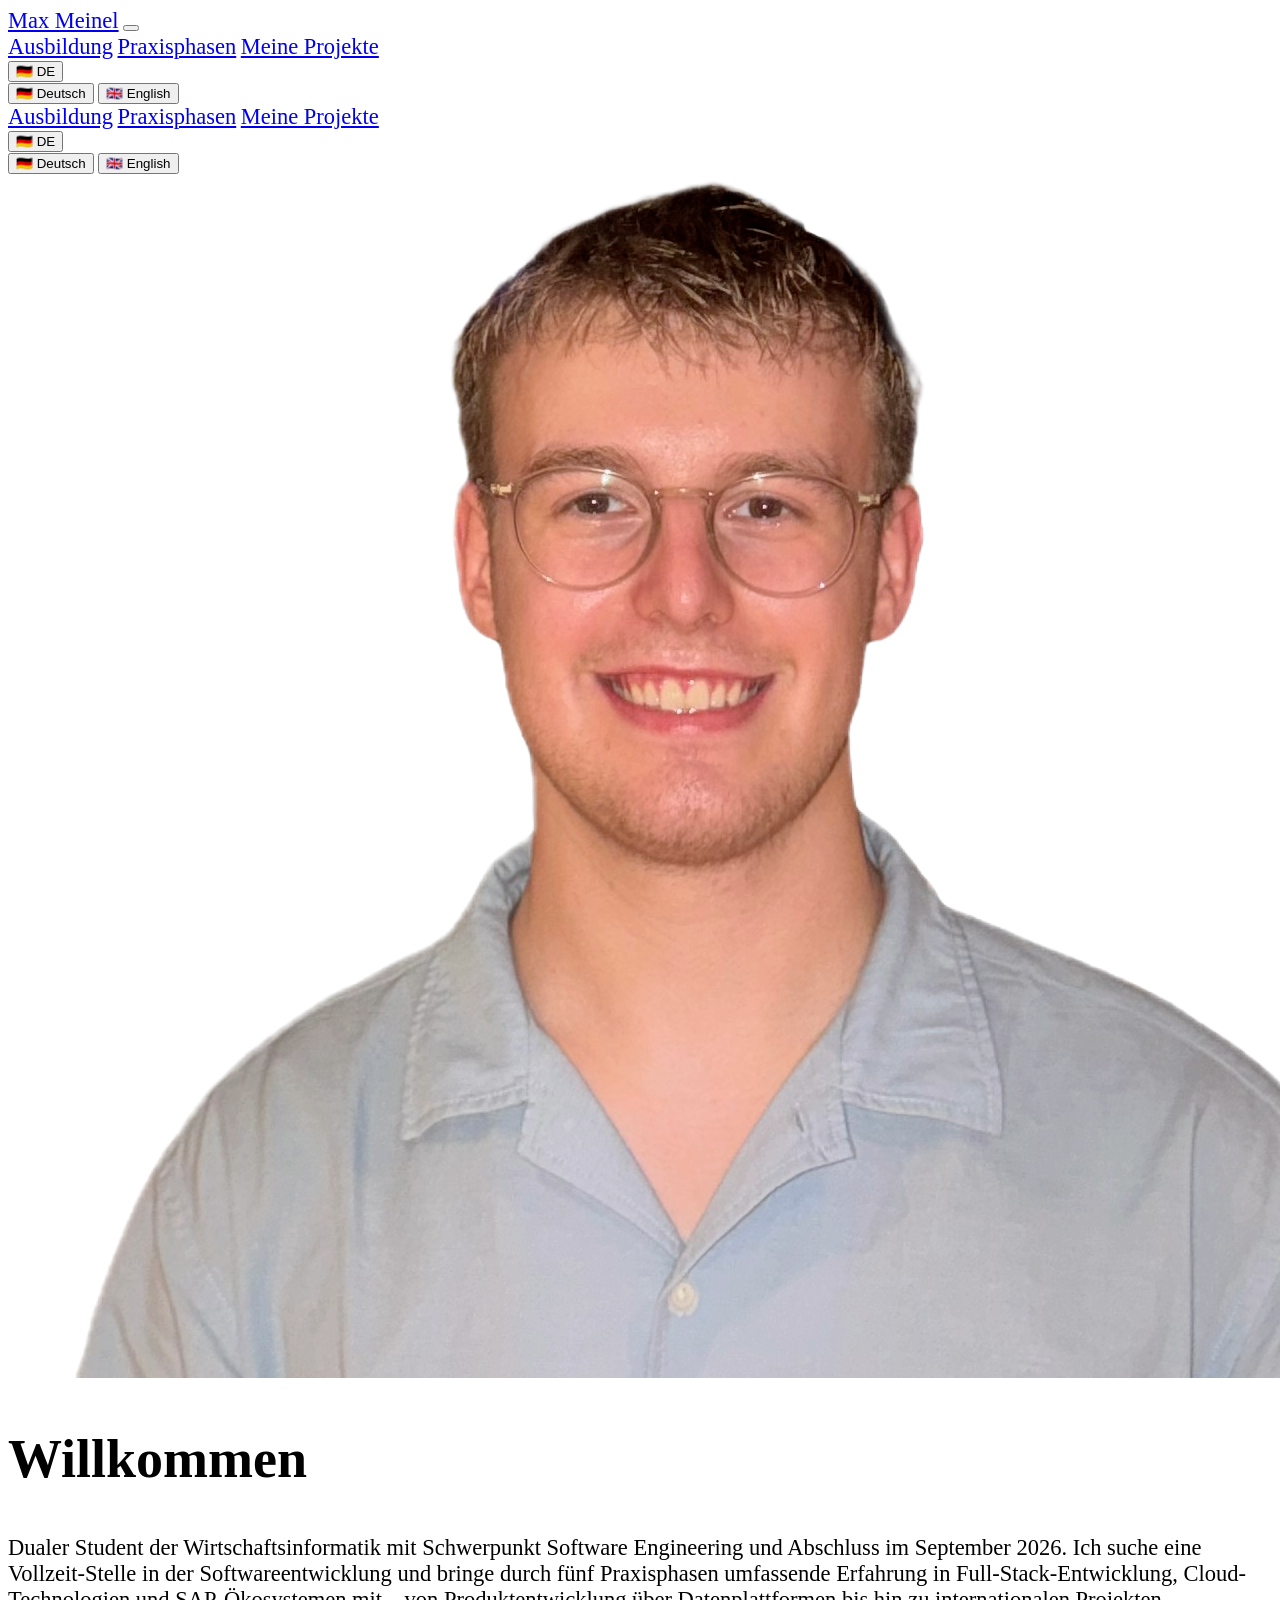
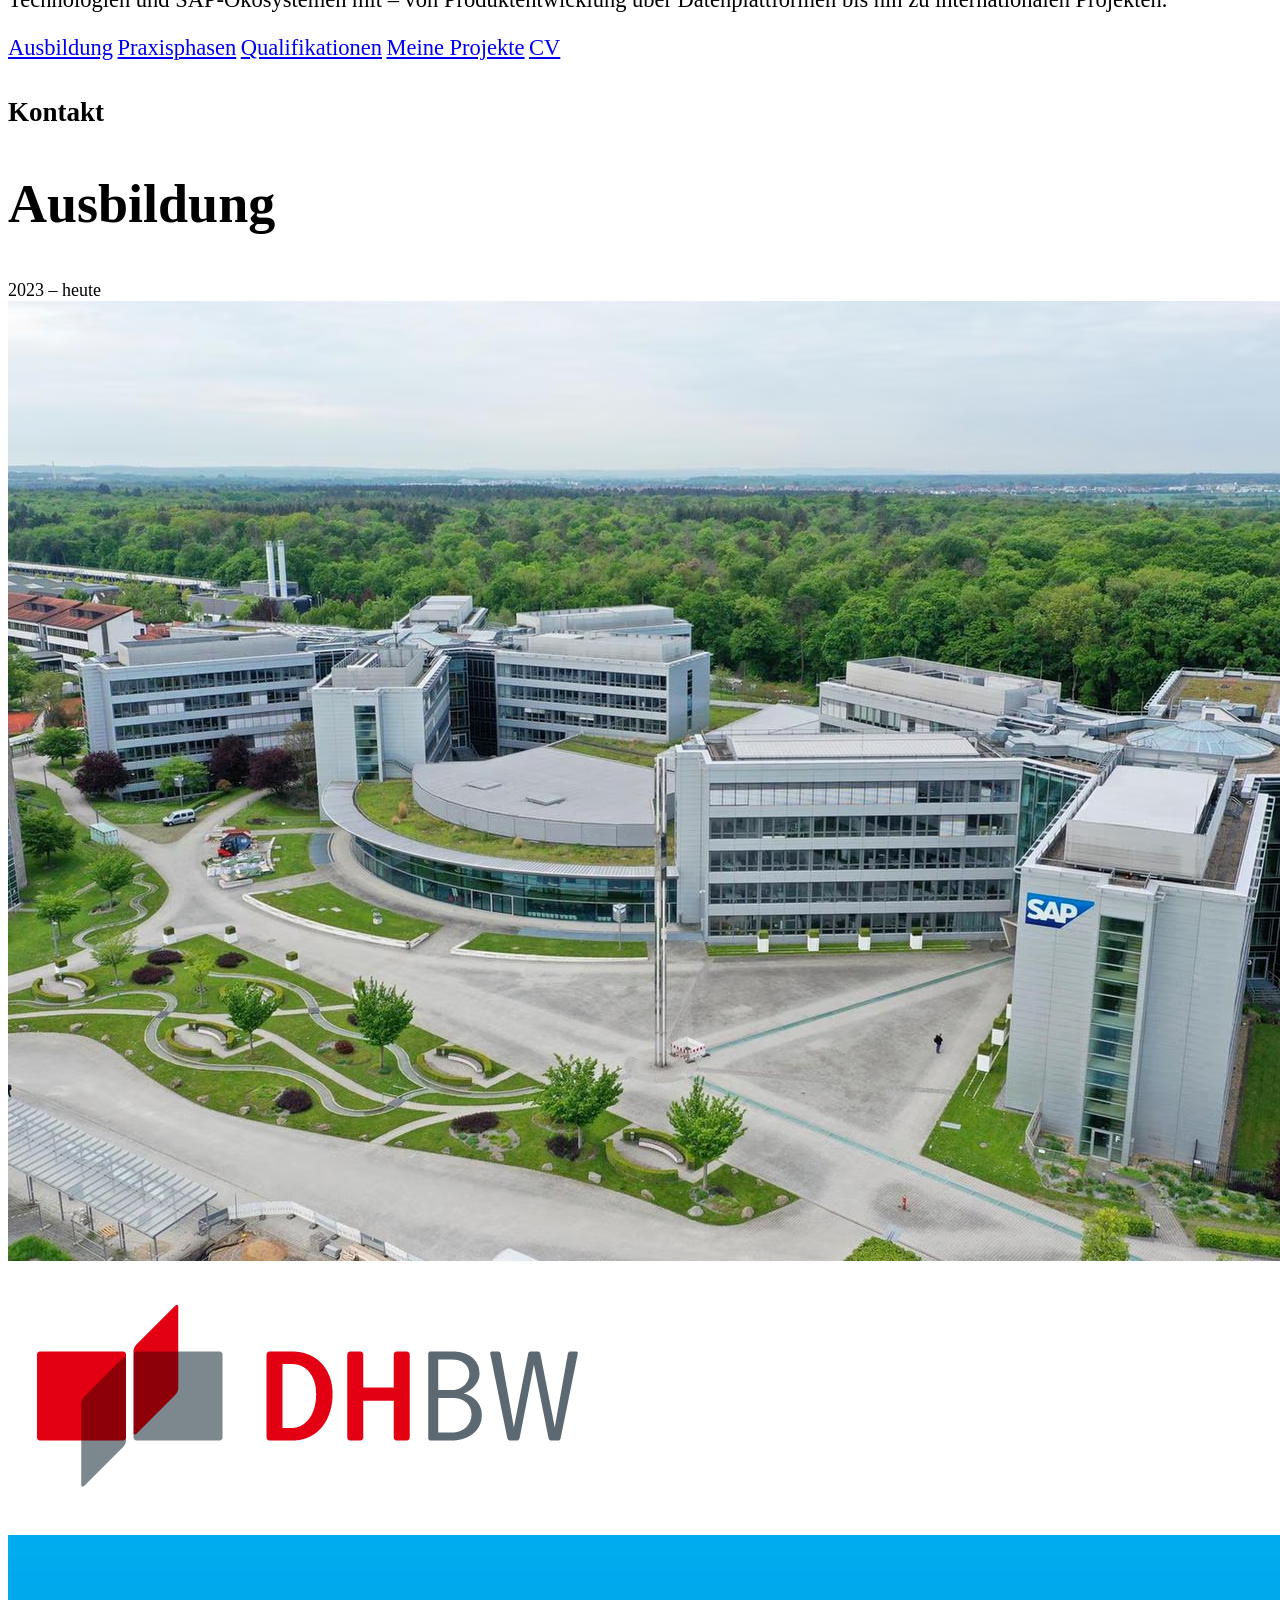
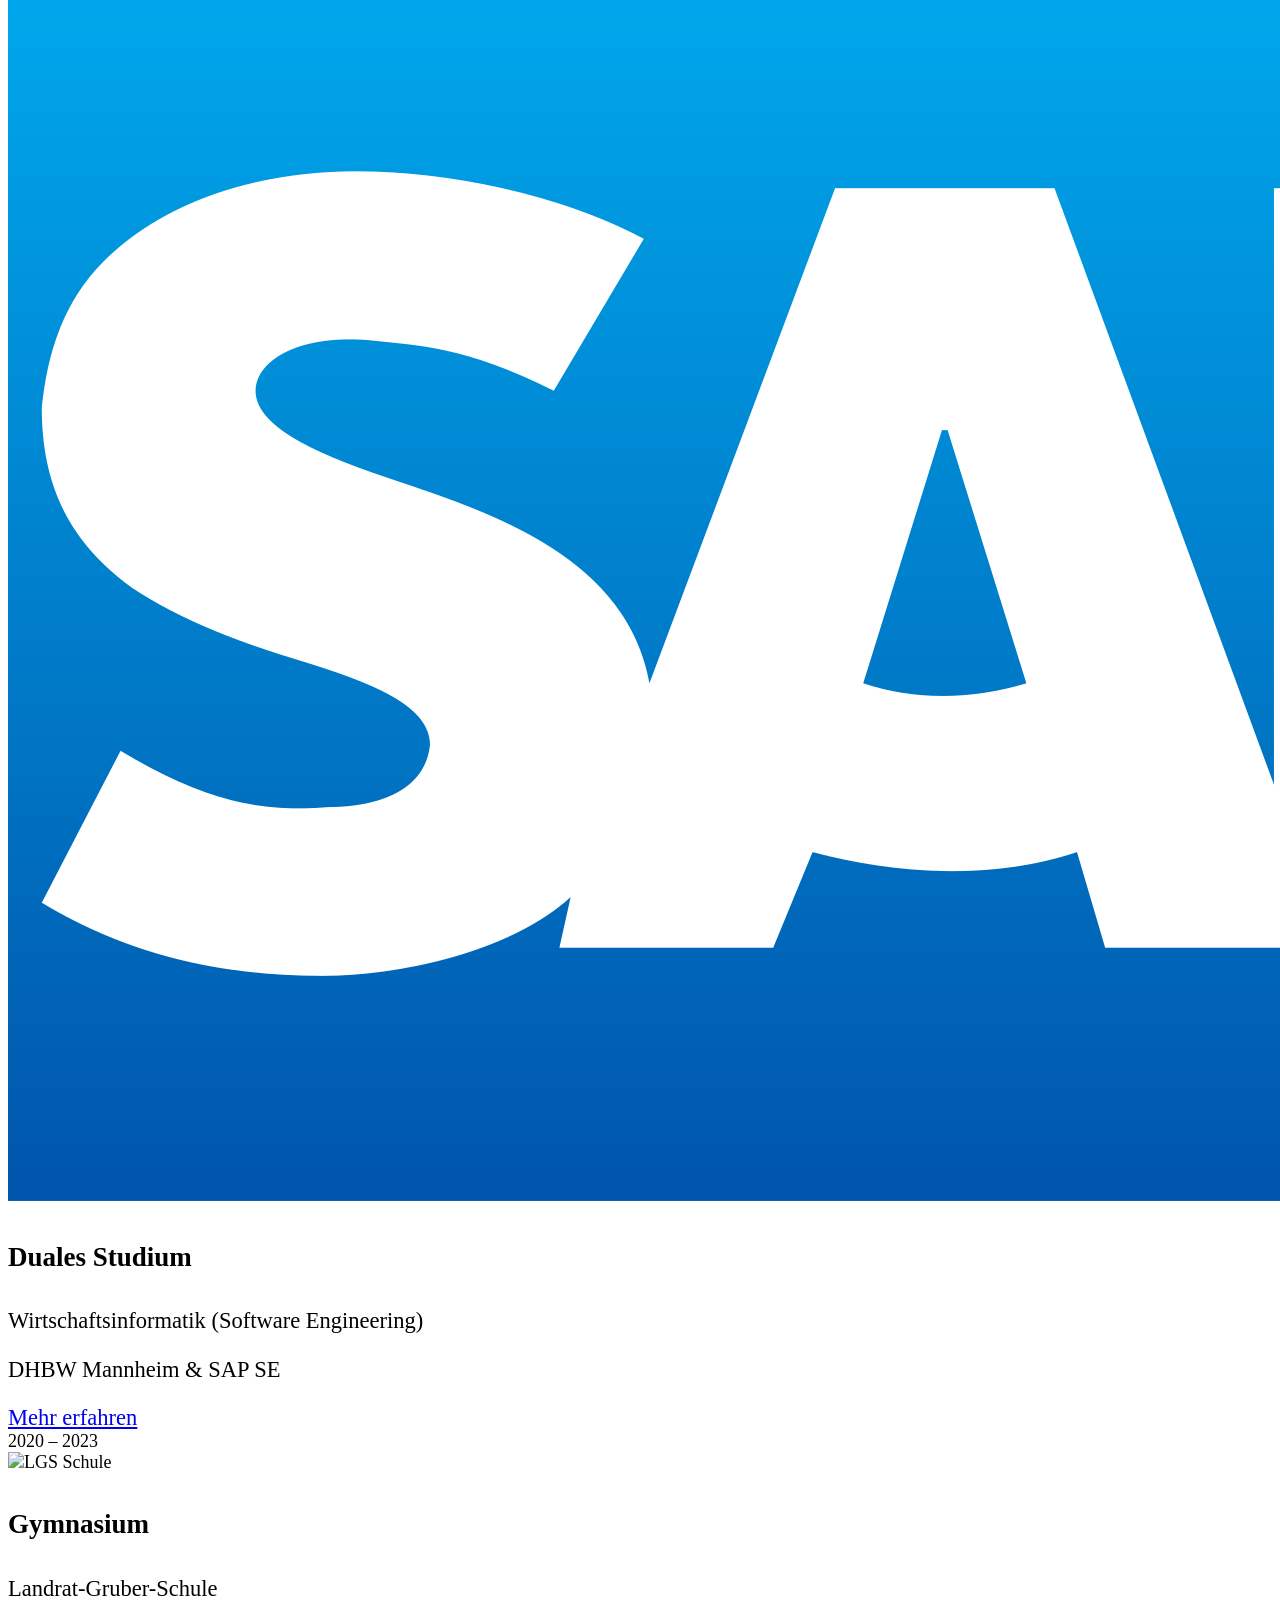
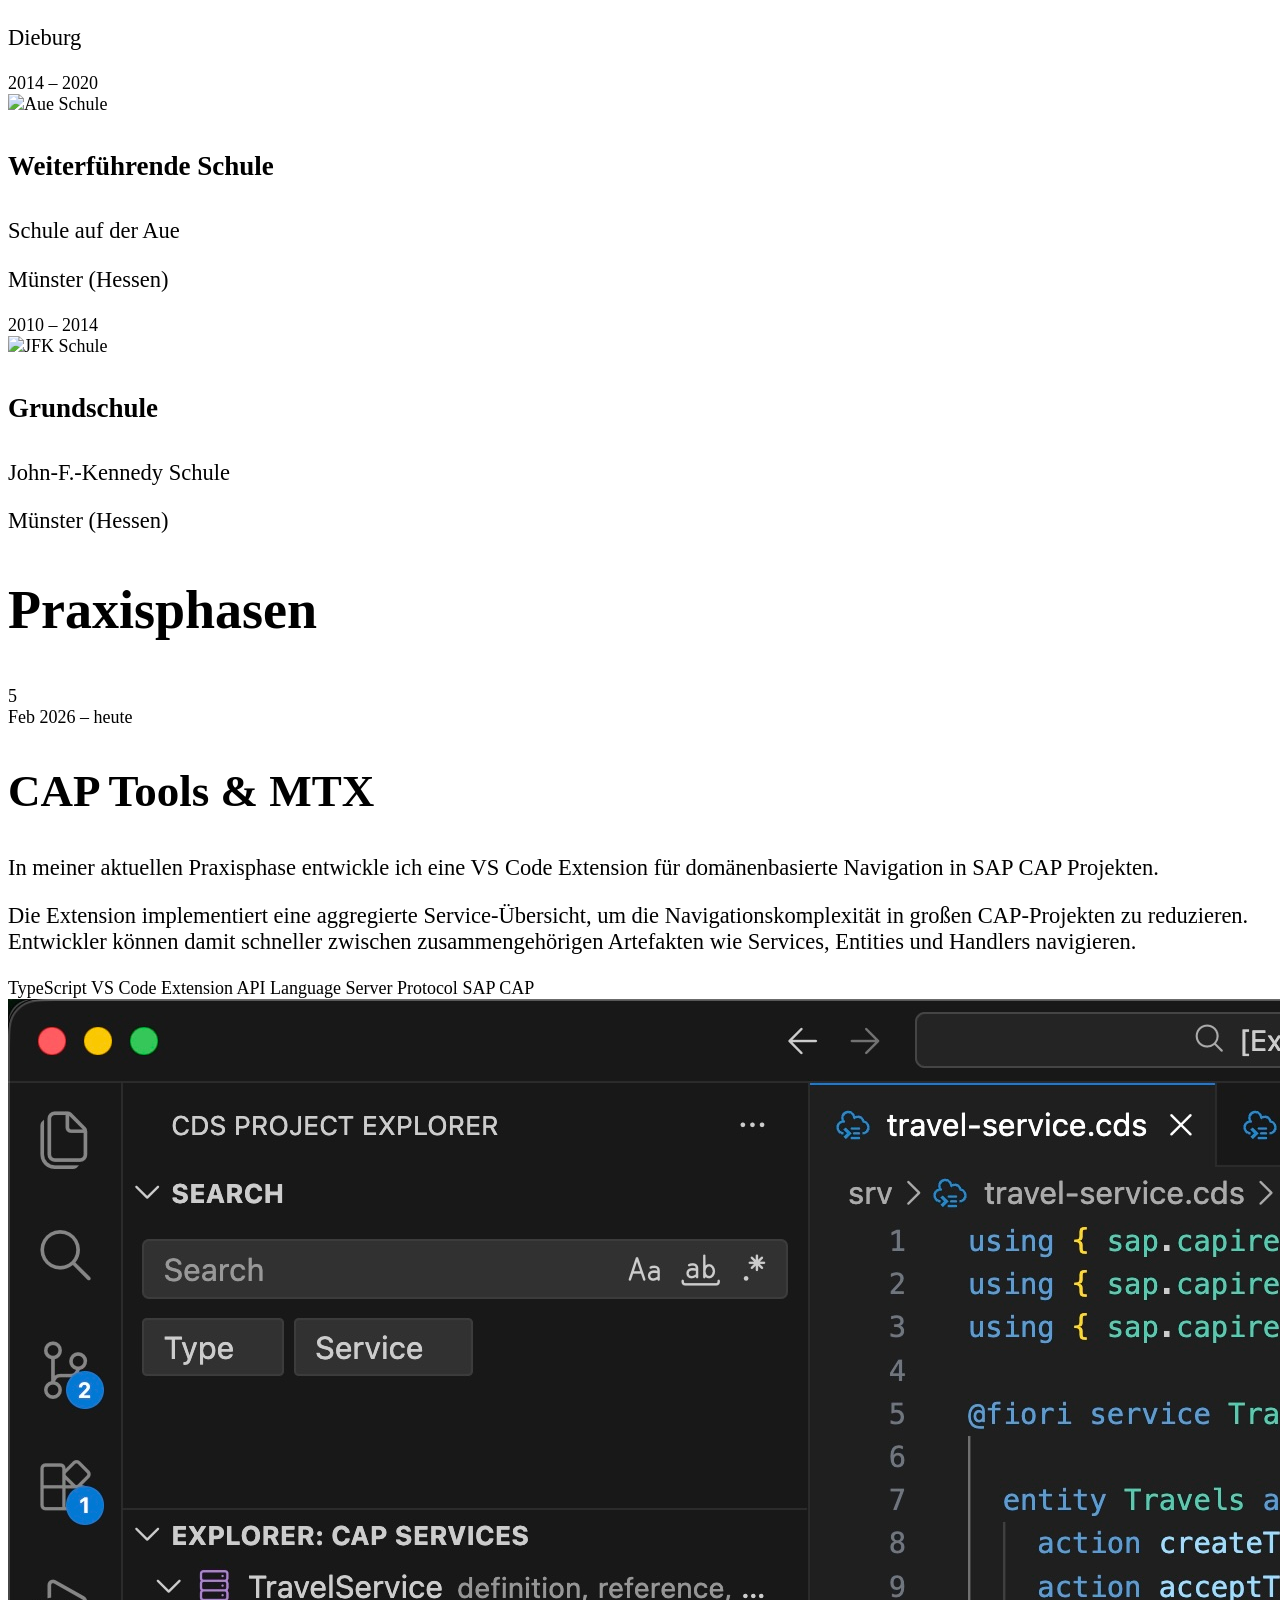
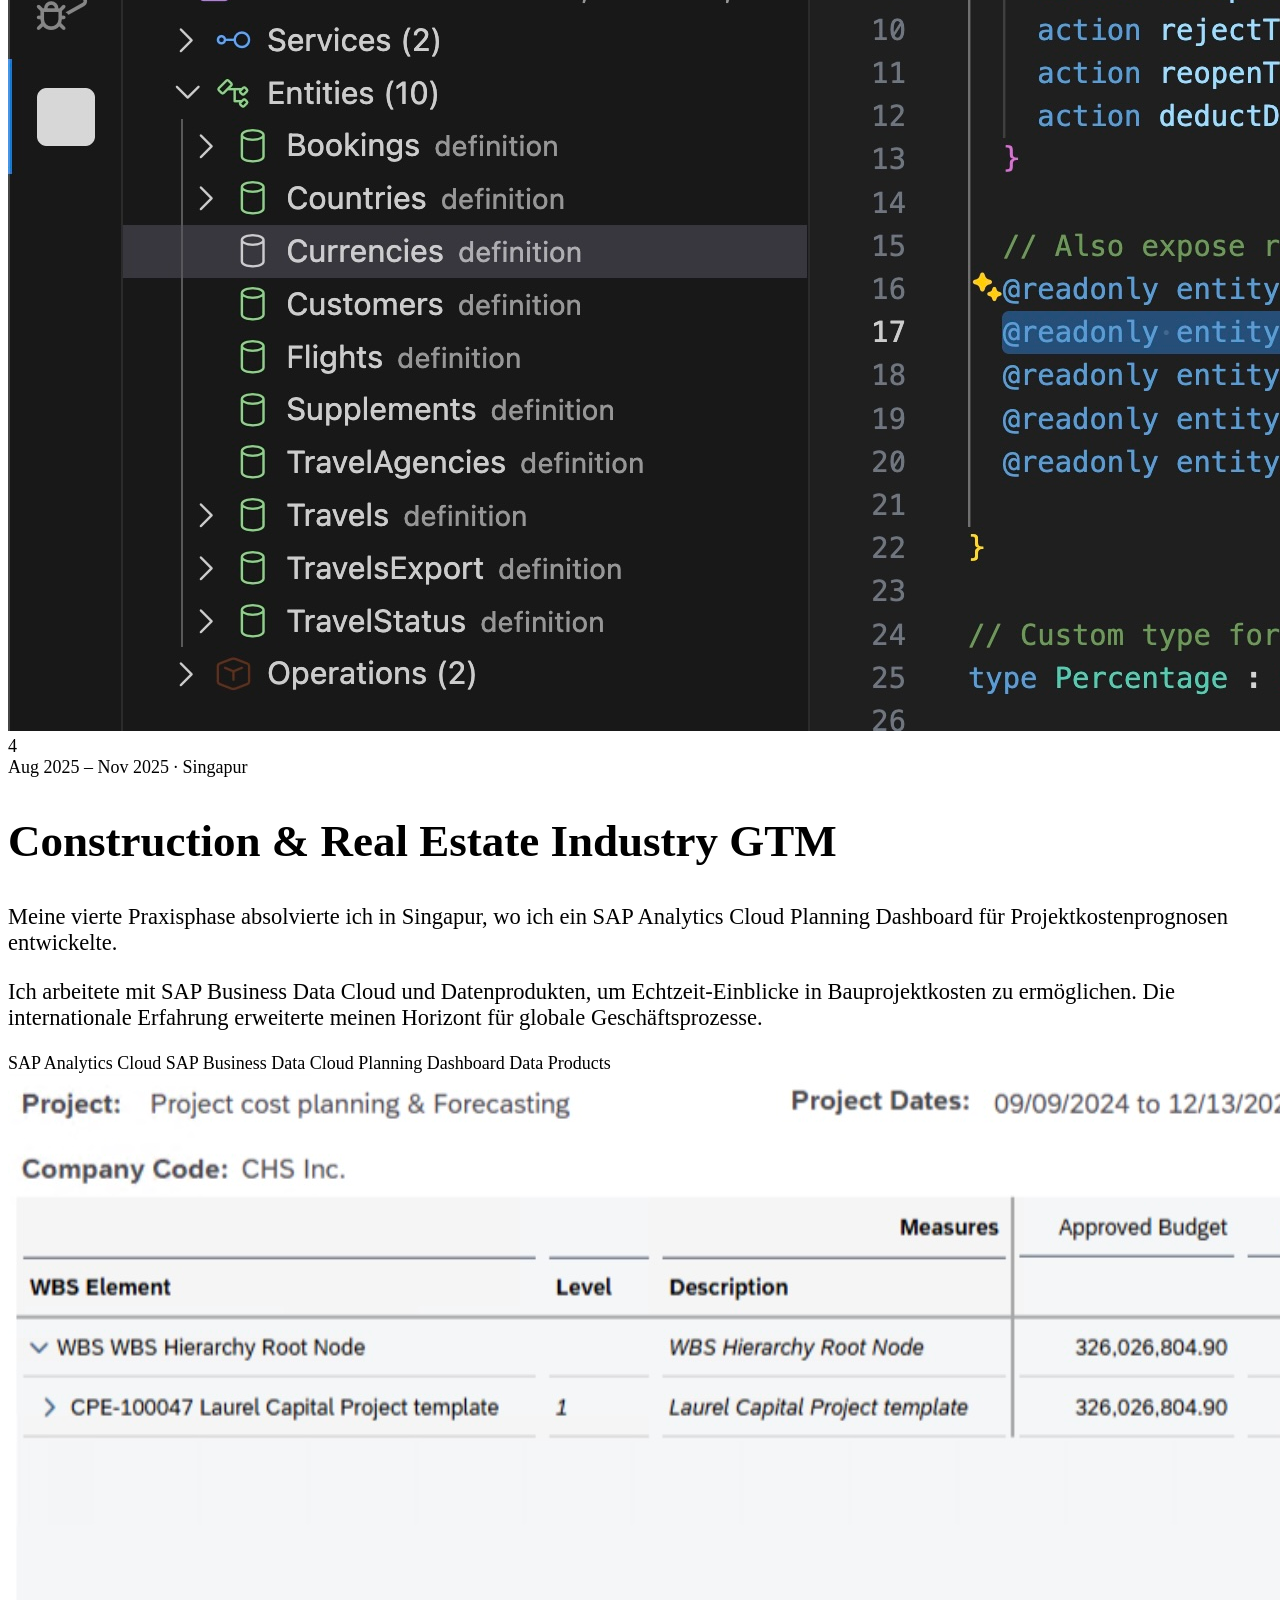
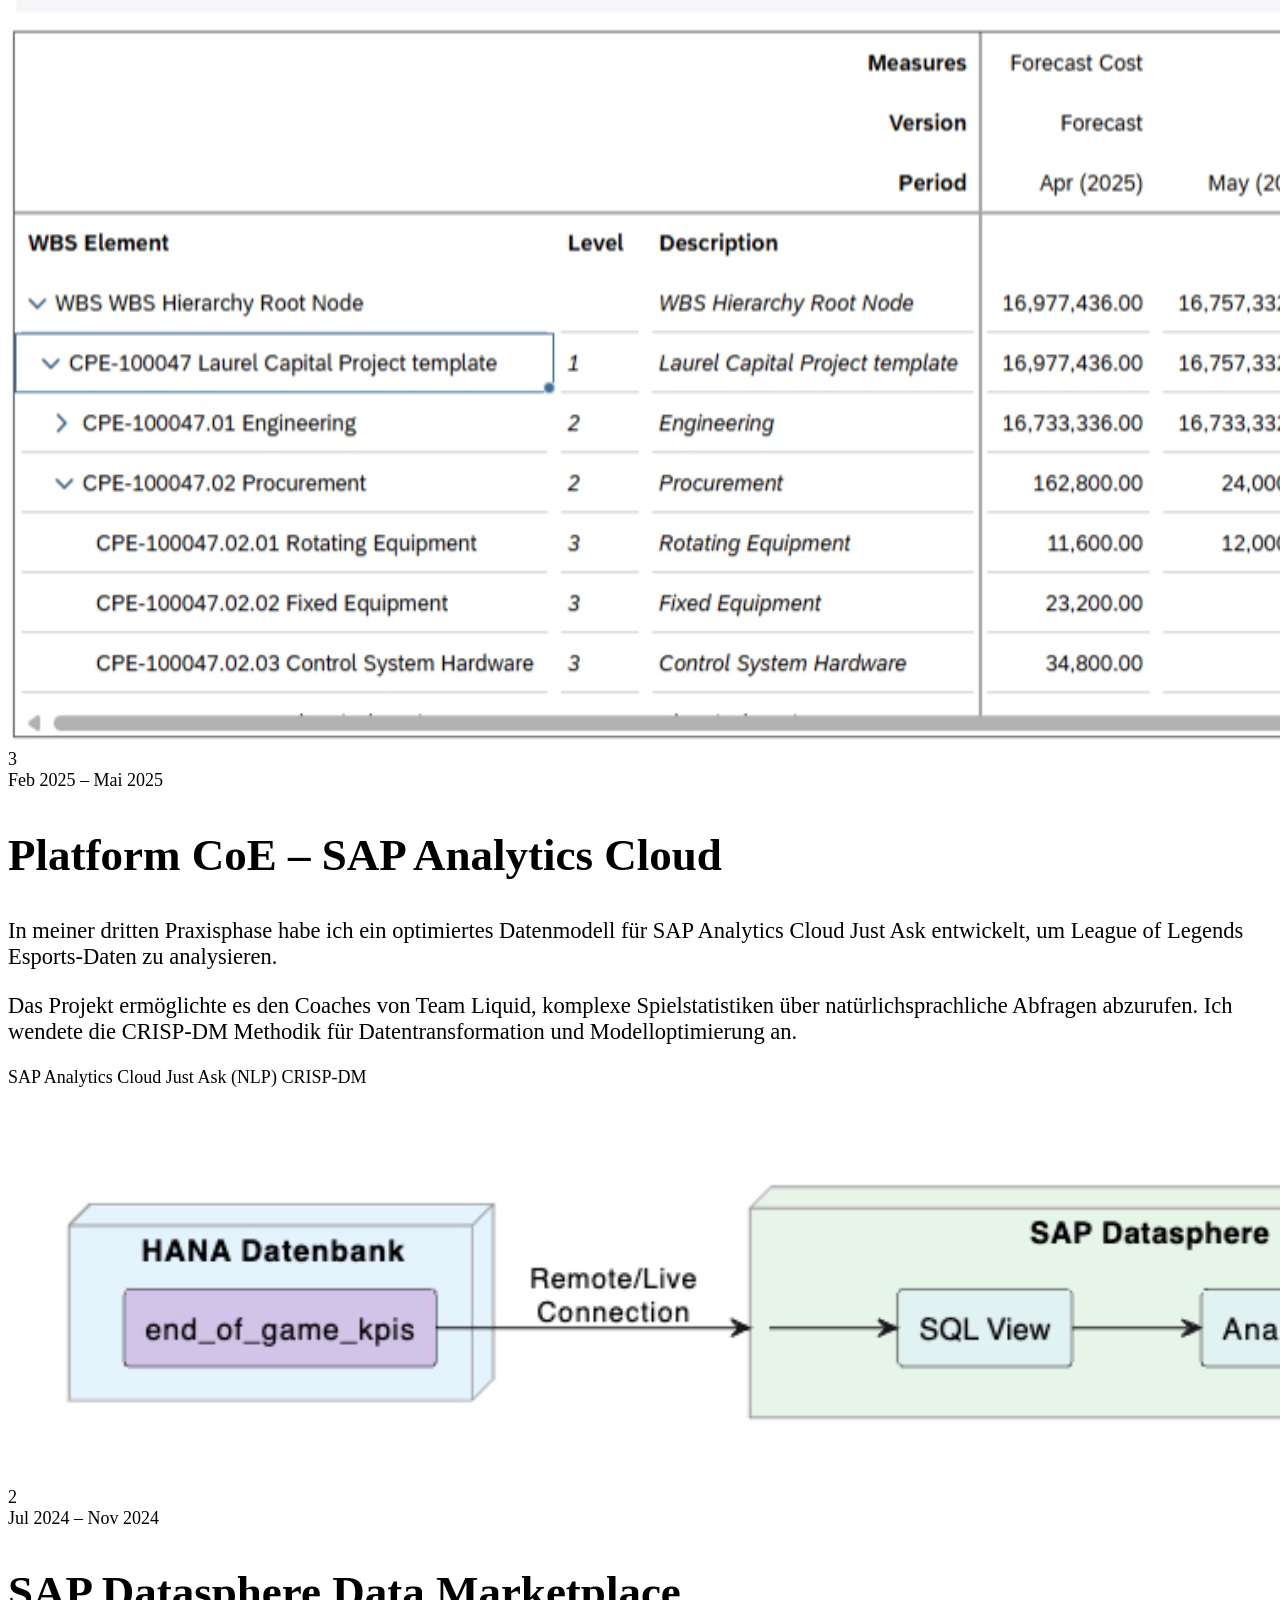
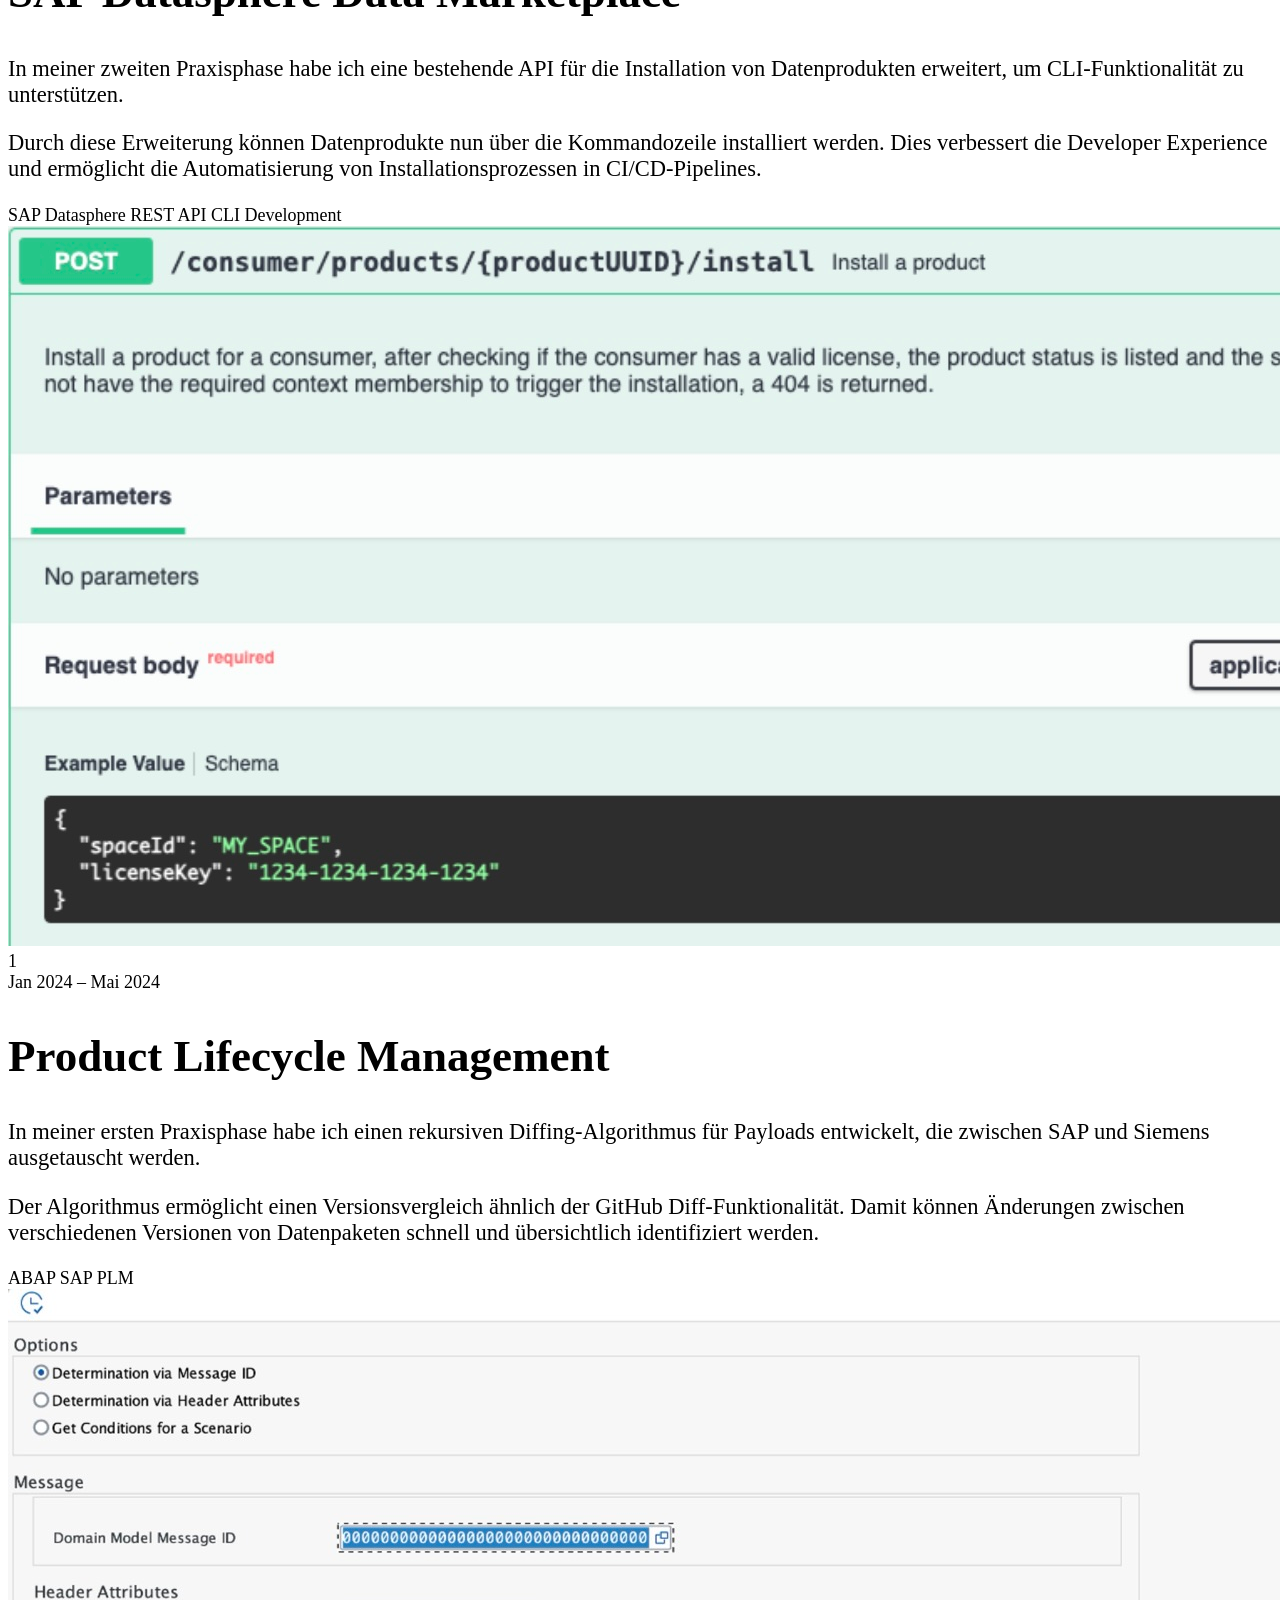
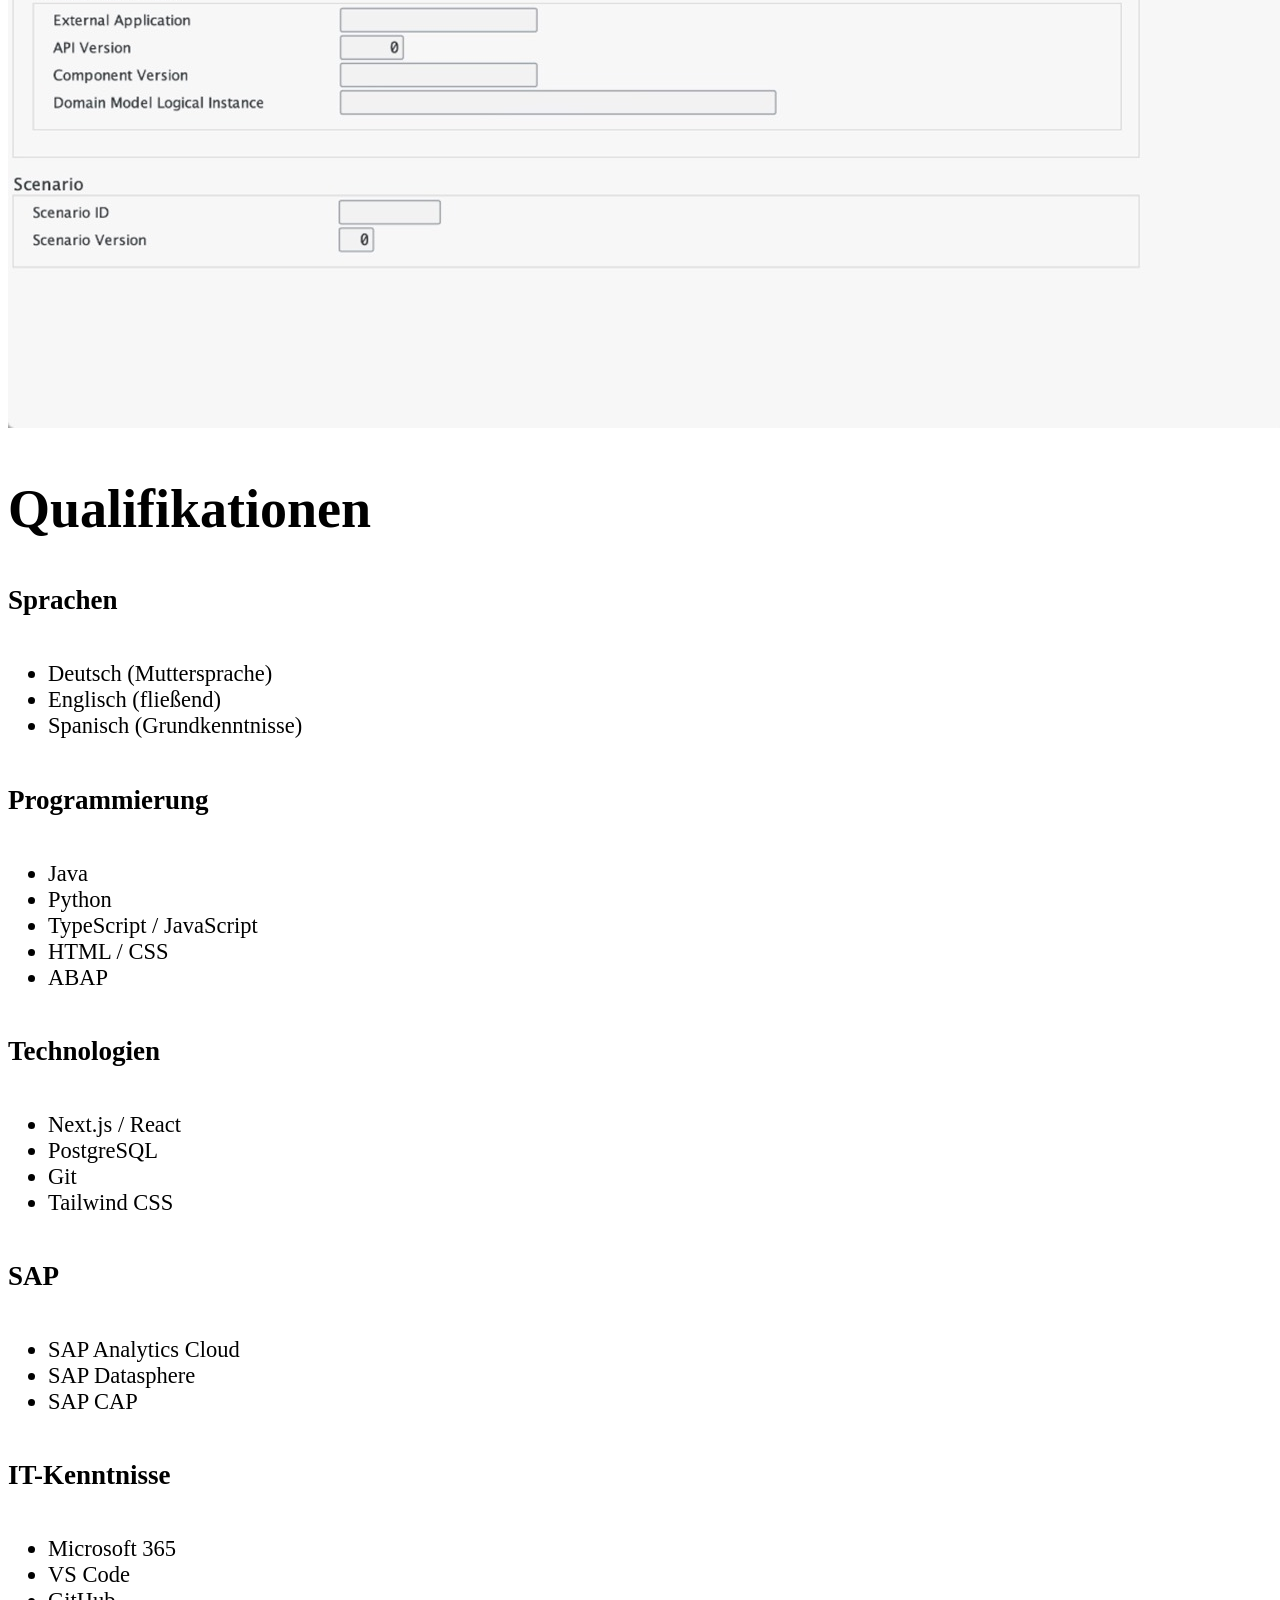
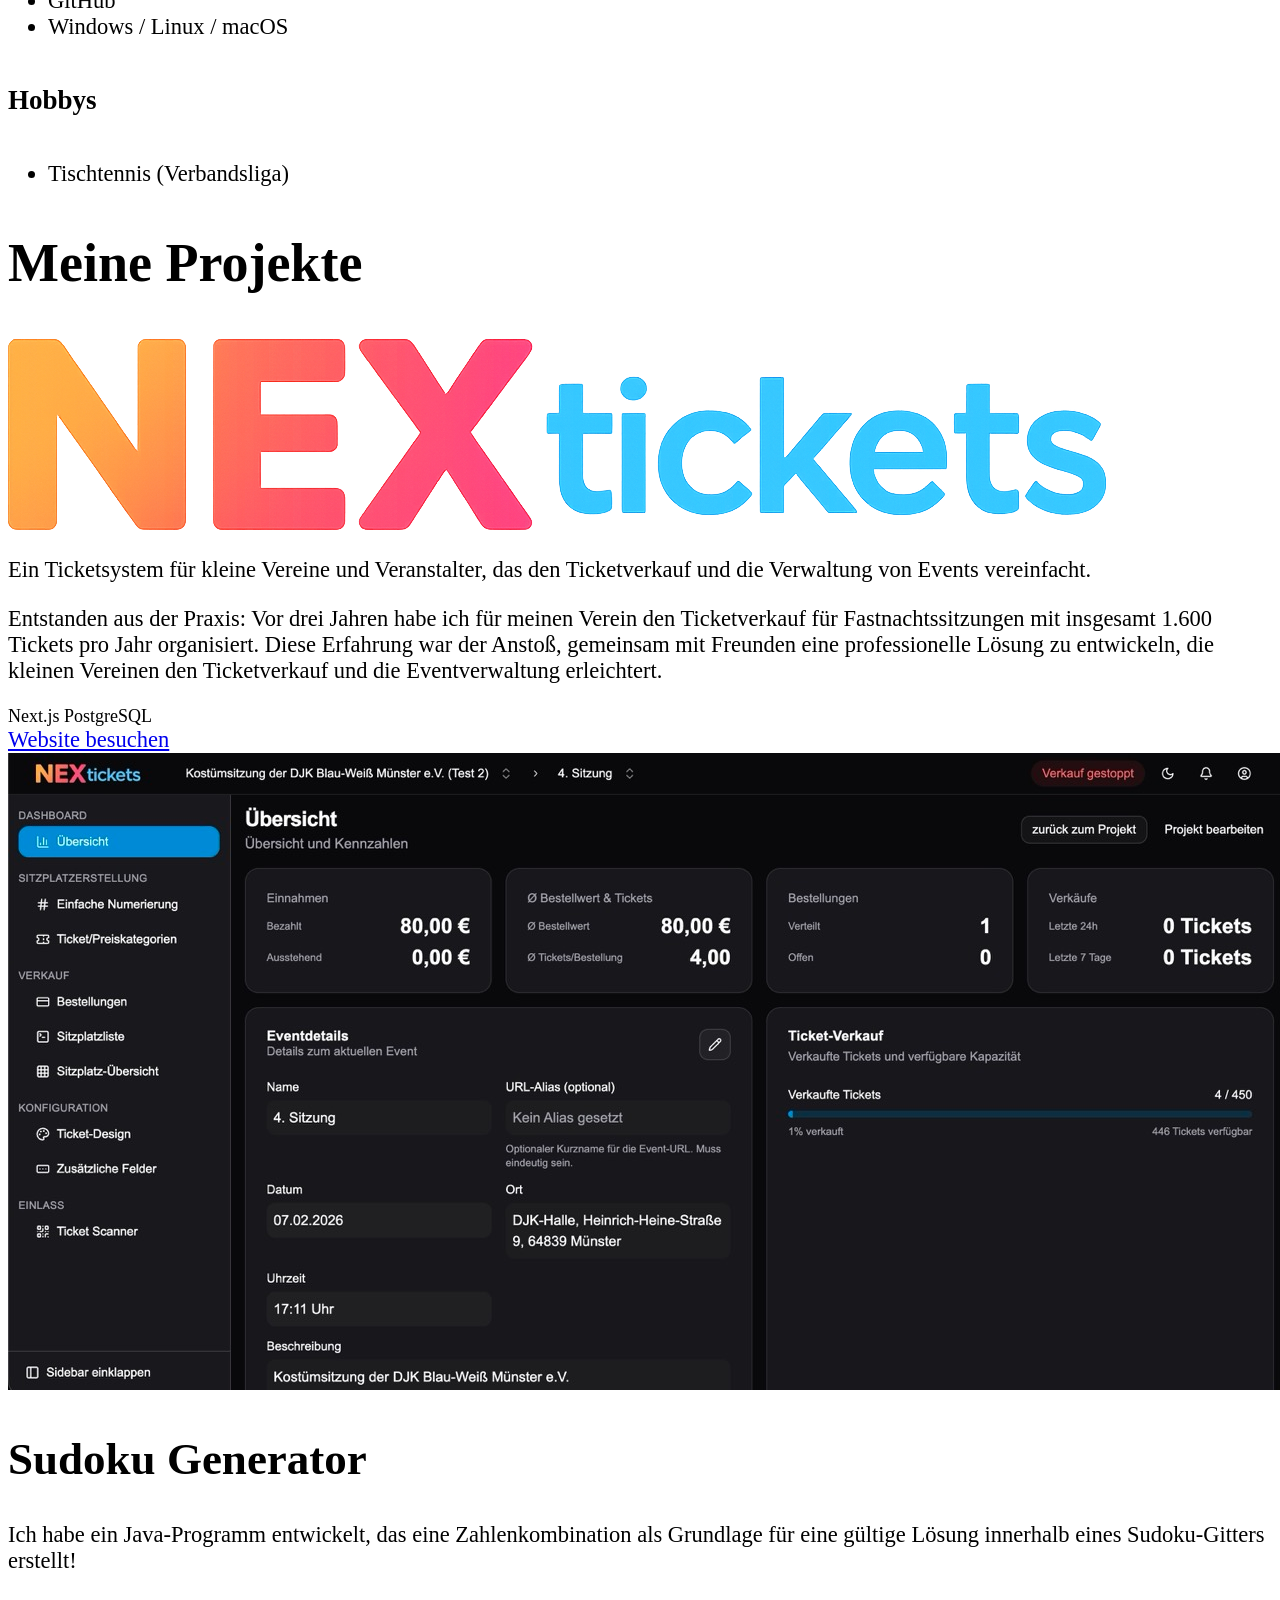
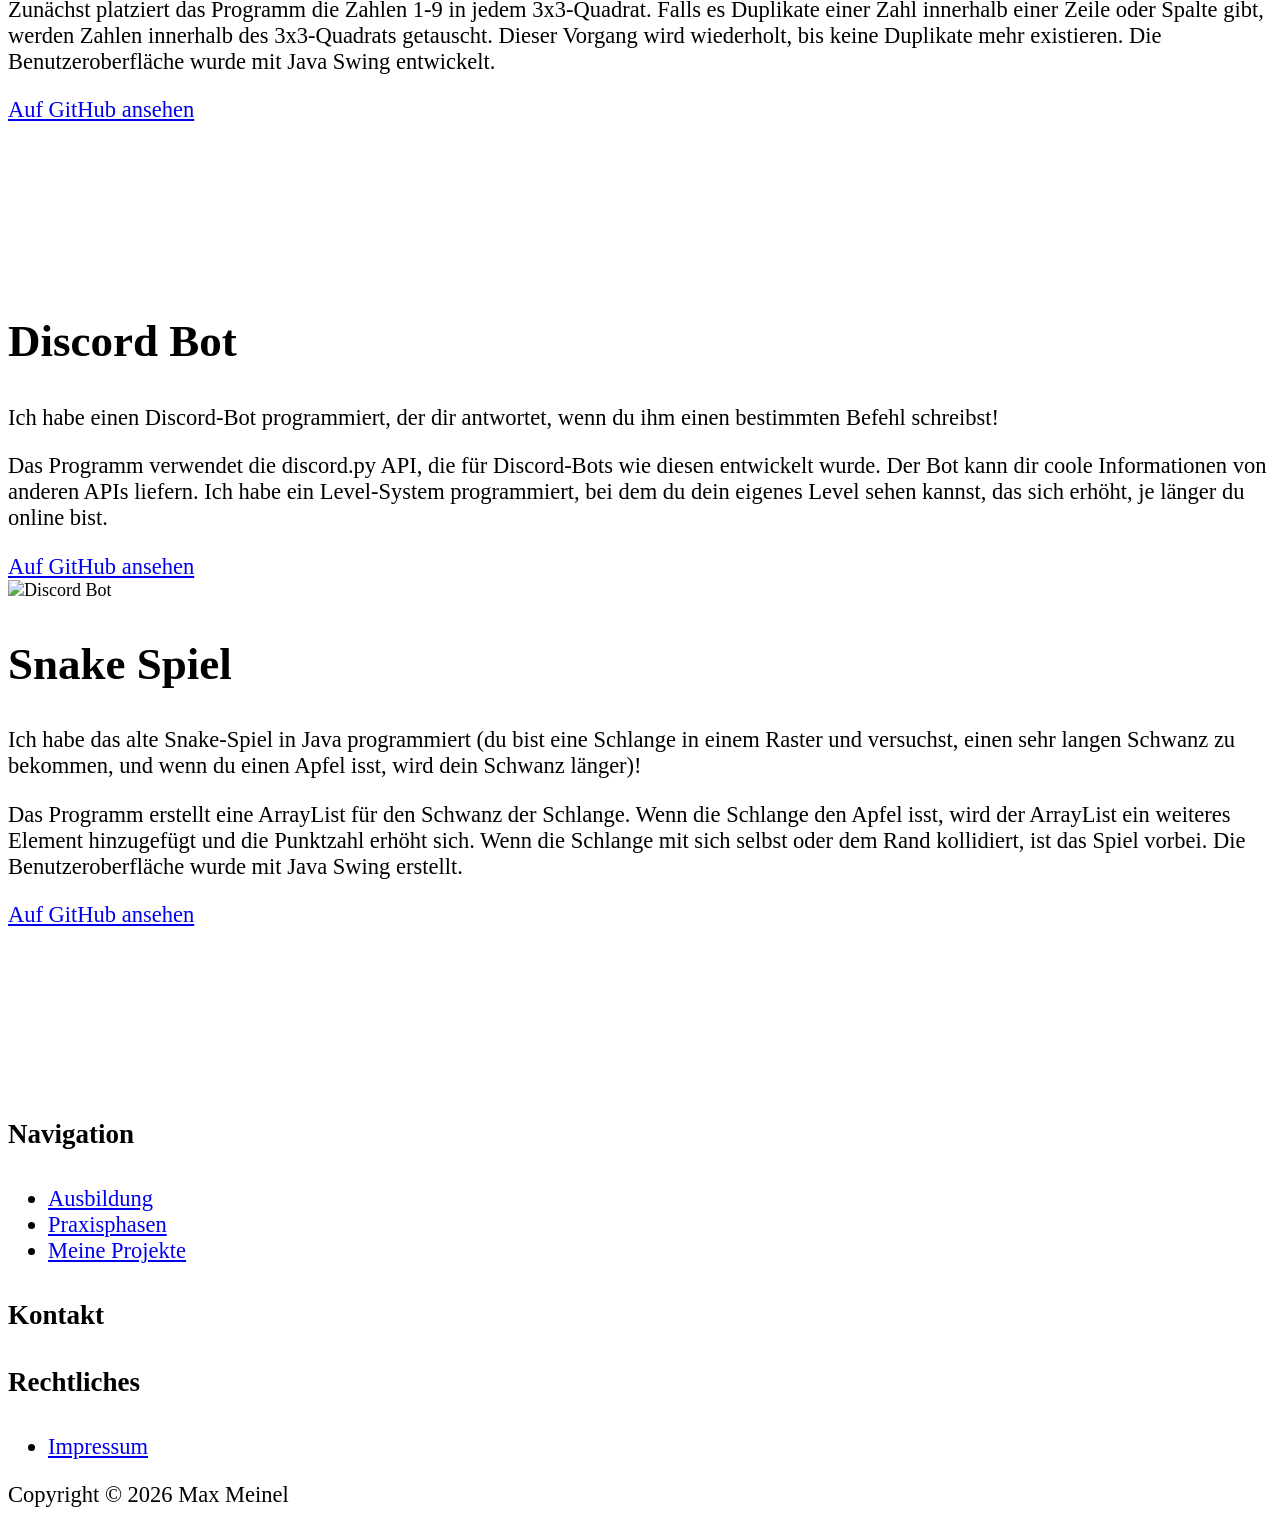
==== commit a325afff: "feat: Add qualifications section to navbar and translations" ====
--- a/index.html
+++ b/index.html
@@ -46,6 +46,7 @@
                 <div class="flex flex-wrap gap-2 md:gap-3 mb-6 md:mb-8 justify-center md:justify-start">
                     <a href="#education" class="px-4 md:px-5 py-2 md:py-2.5 bg-accent text-neutral-900 rounded-lg font-semibold text-sm md:text-base hover:bg-accent/80 transition" data-i18n="nav.education"></a>
                     <a href="#praxis" class="px-4 md:px-5 py-2 md:py-2.5 bg-accent text-neutral-900 rounded-lg font-semibold text-sm md:text-base hover:bg-accent/80 transition" data-i18n="nav.praxis"></a>
+                    <a href="#qualifications" class="px-4 md:px-5 py-2 md:py-2.5 bg-accent text-neutral-900 rounded-lg font-semibold text-sm md:text-base hover:bg-accent/80 transition" data-i18n="nav.qualifications"></a>
                     <a href="#projects" class="px-4 md:px-5 py-2 md:py-2.5 bg-primary text-white rounded-lg font-semibold text-sm md:text-base hover:bg-primary/80 transition" data-i18n="nav.projects"></a>
                     <a href="cv.pdf" target="_blank" class="px-4 md:px-5 py-2 md:py-2.5 bg-neutral-700 text-white rounded-lg font-semibold text-sm md:text-base hover:bg-neutral-600 transition inline-flex items-center gap-2">
                         <i class="fa-solid fa-file-pdf"></i> CV
@@ -287,7 +288,7 @@
 
 
     <!-- Qualifications Header -->
-    <section class="py-4 bg-primary">
+    <section class="py-4 bg-primary" id="qualifications">
       <h1 class="text-3xl font-bold text-center" data-i18n="qual.title"></h1>
     </section>
 
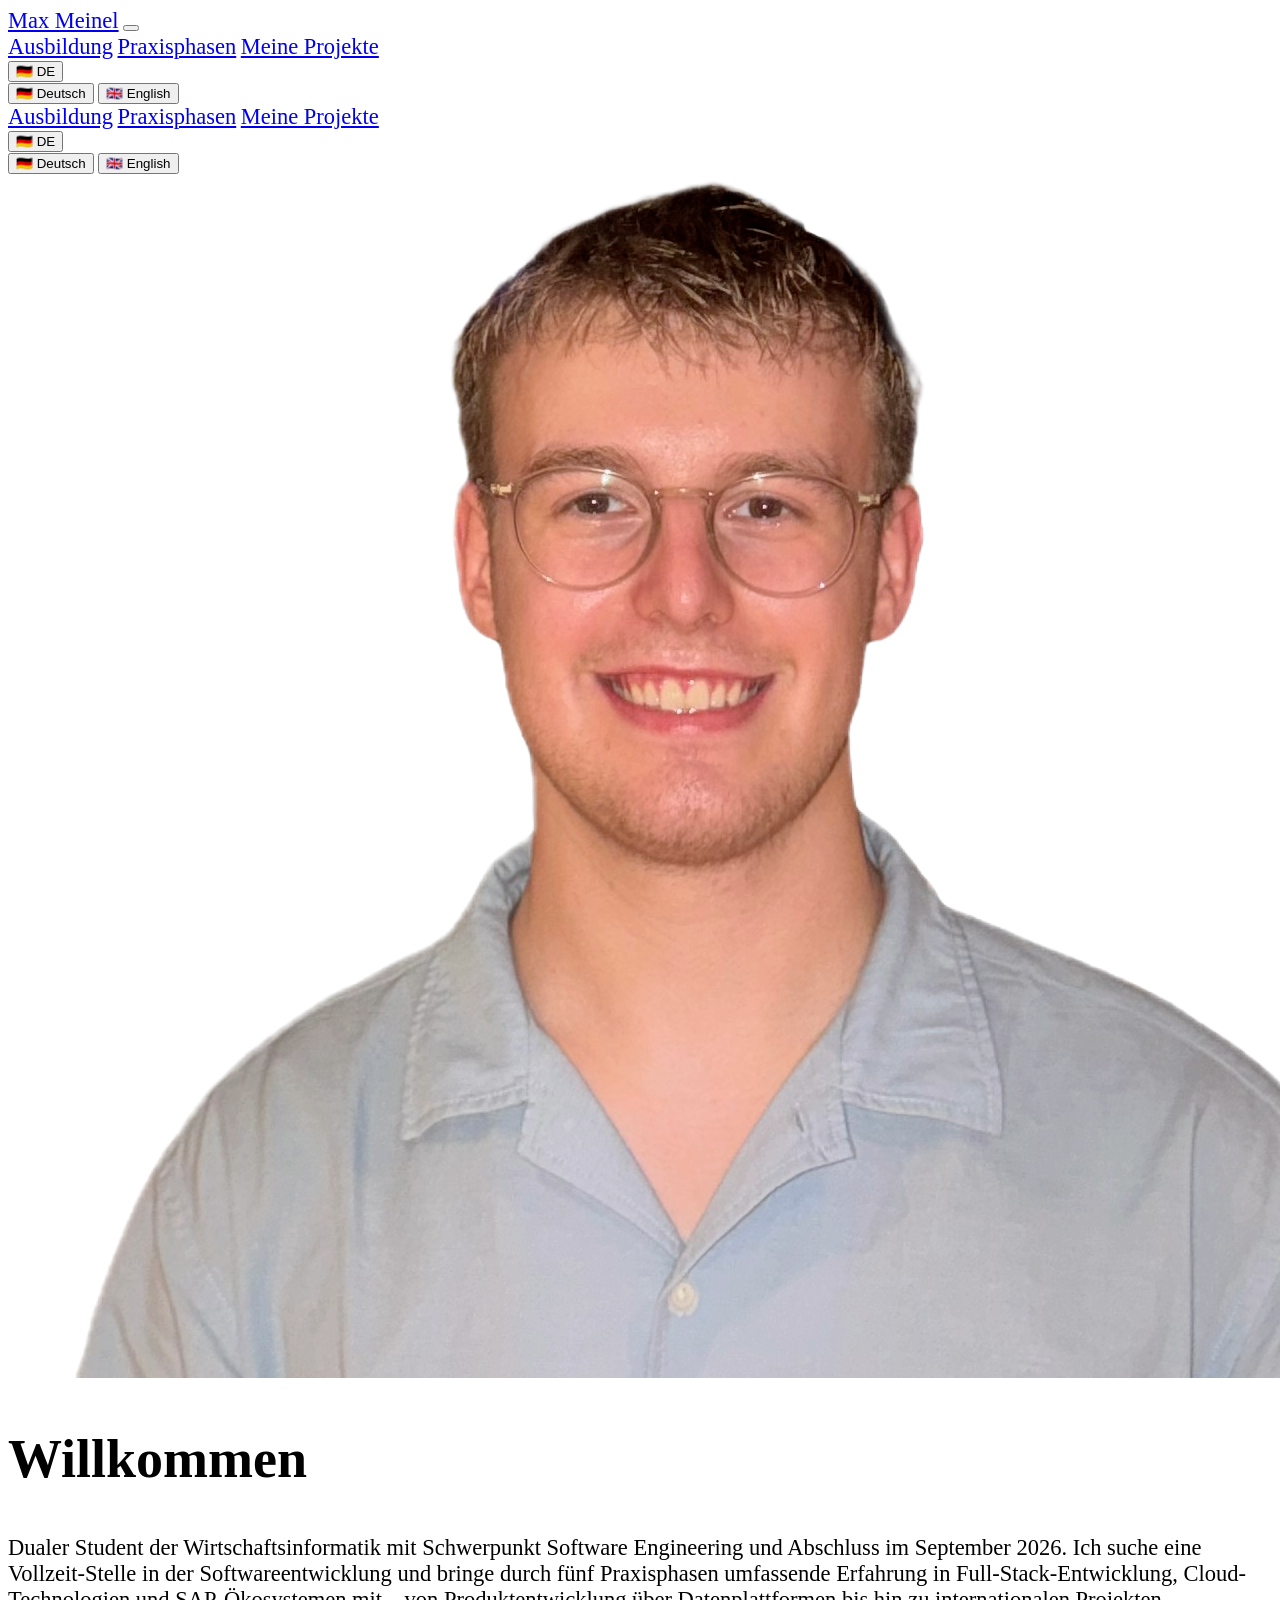
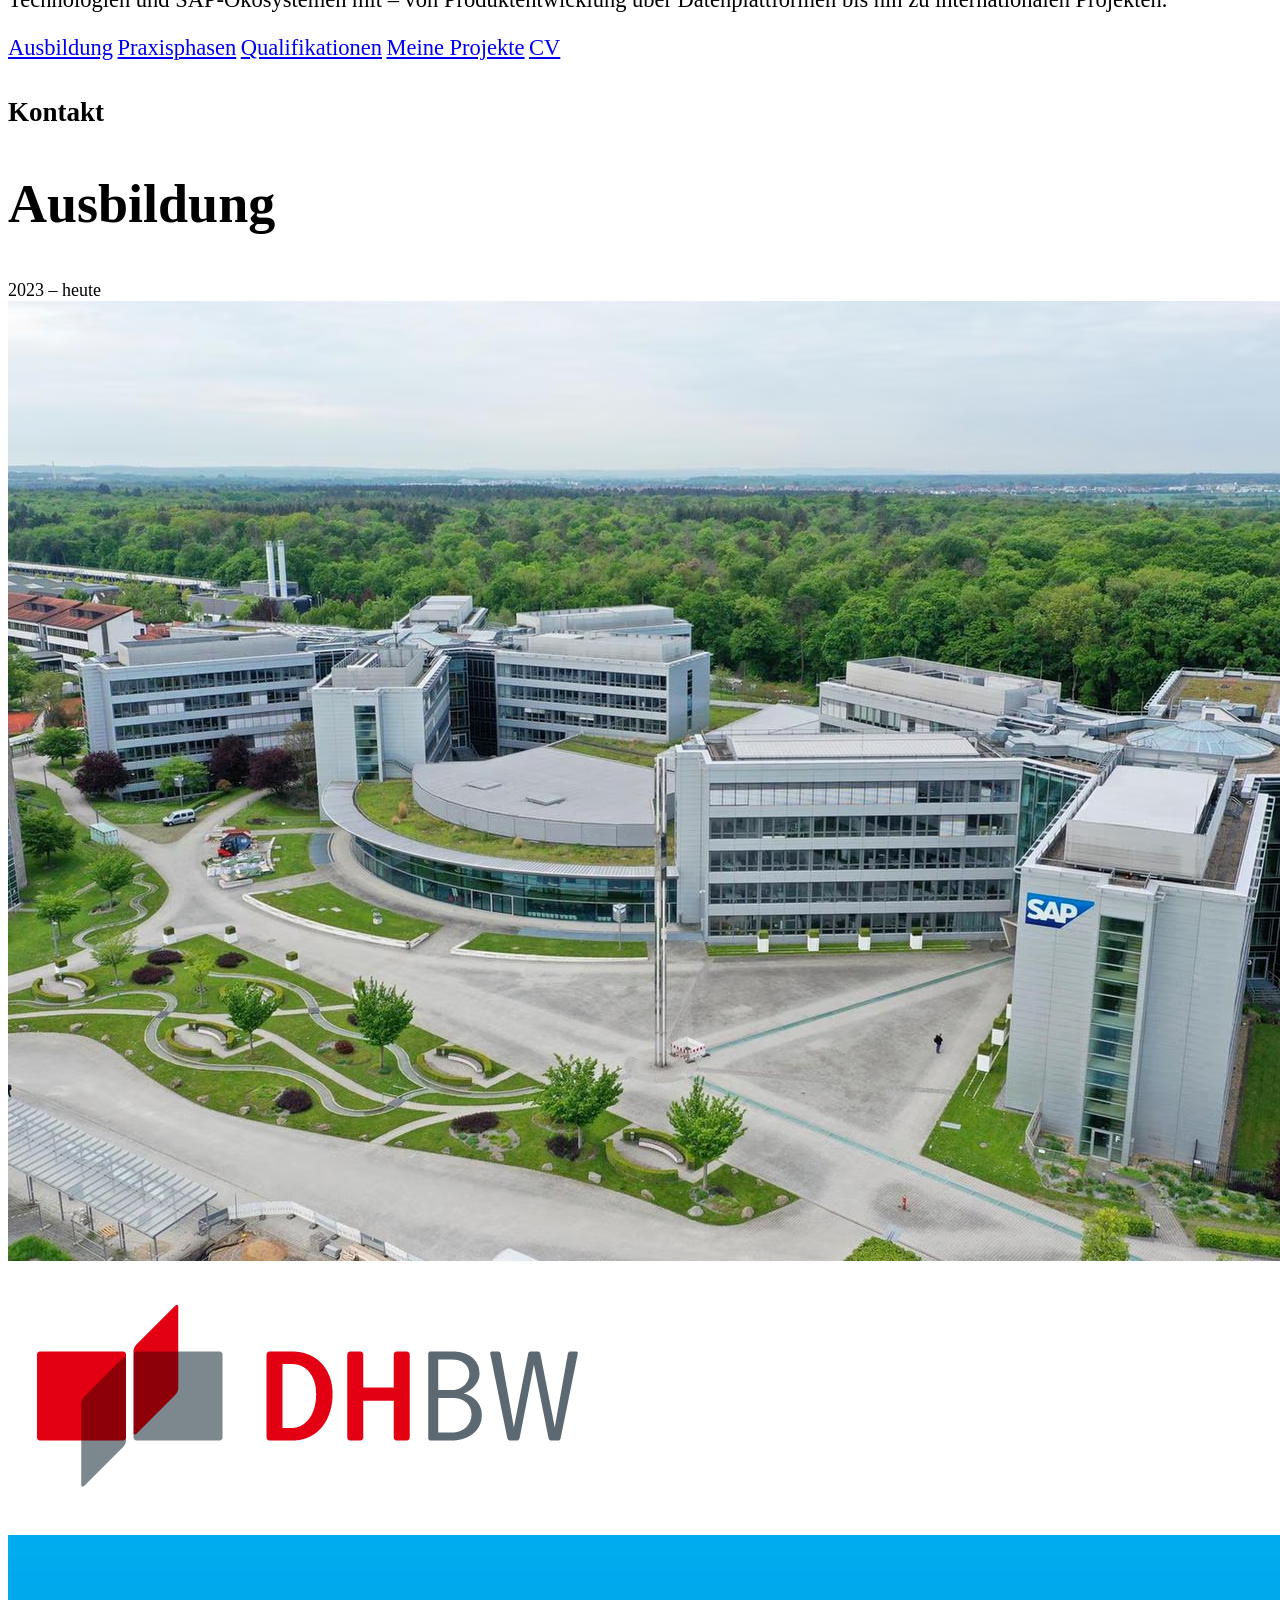
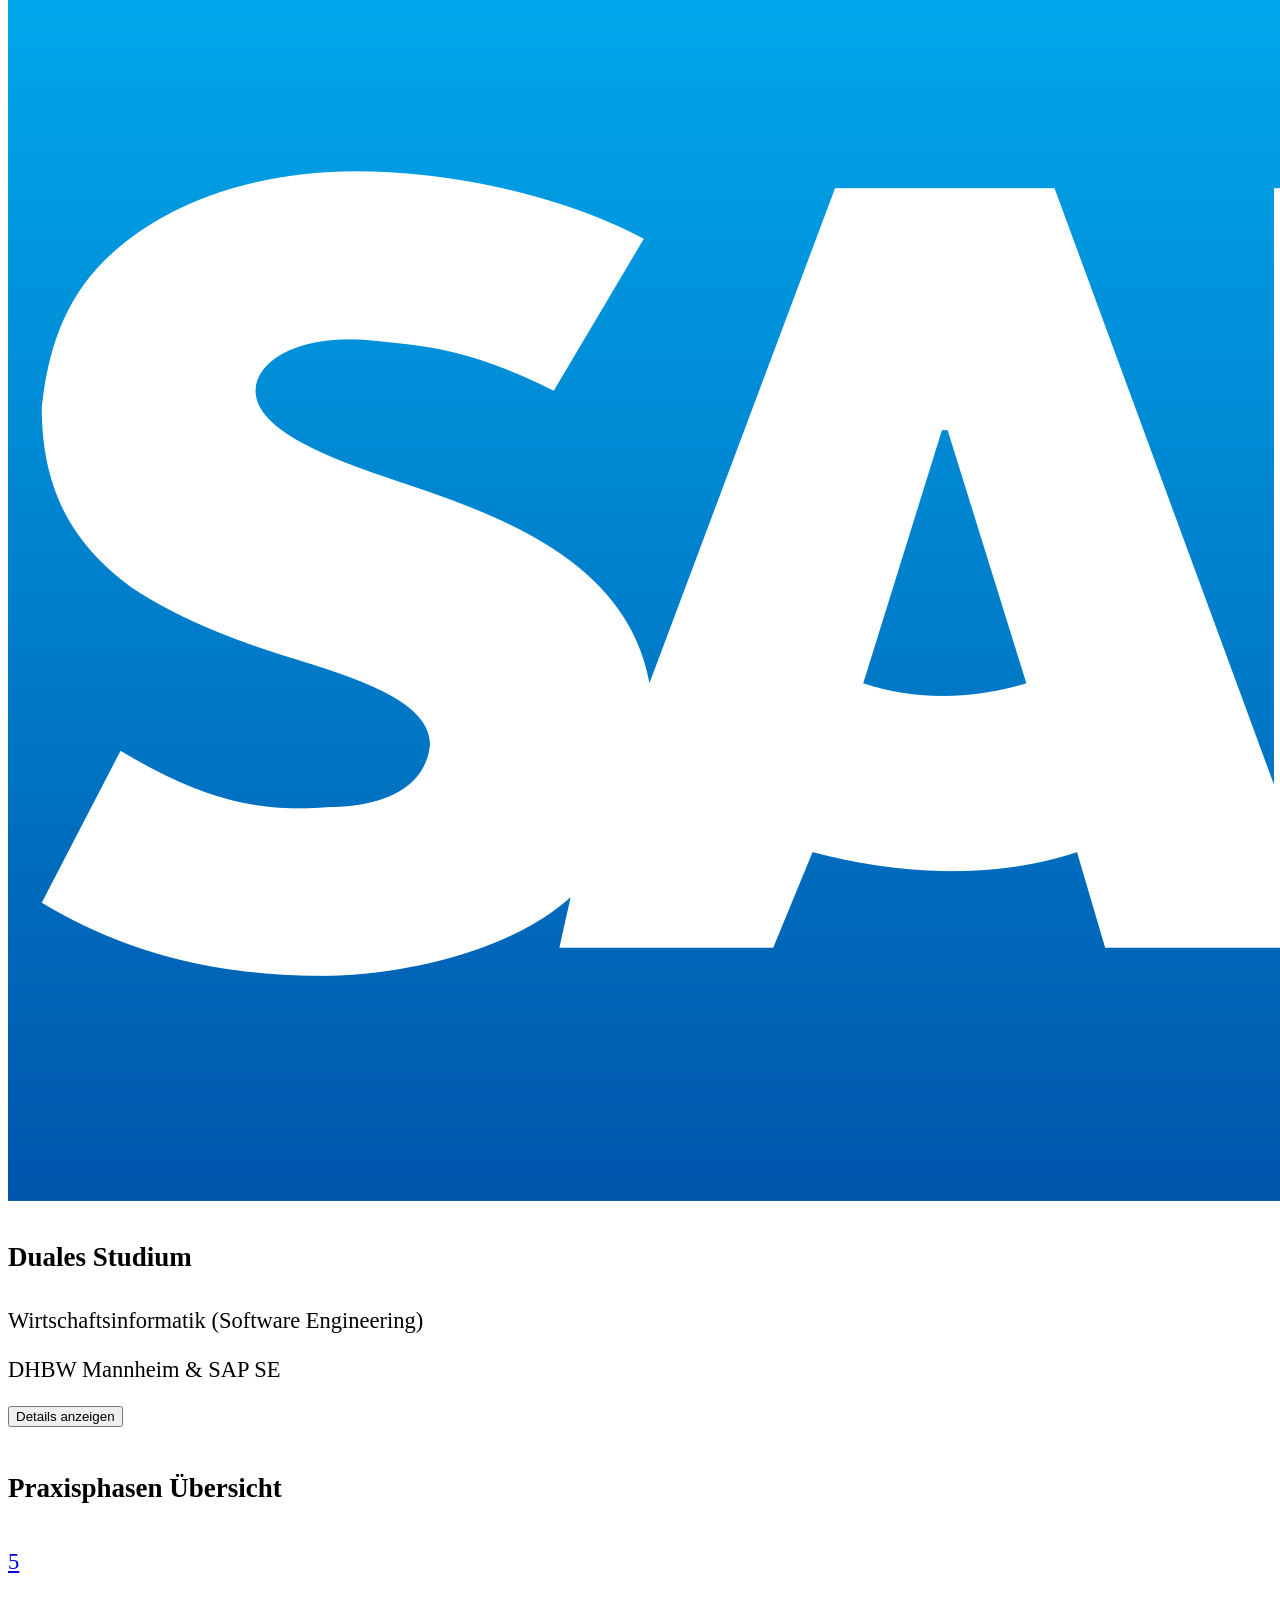
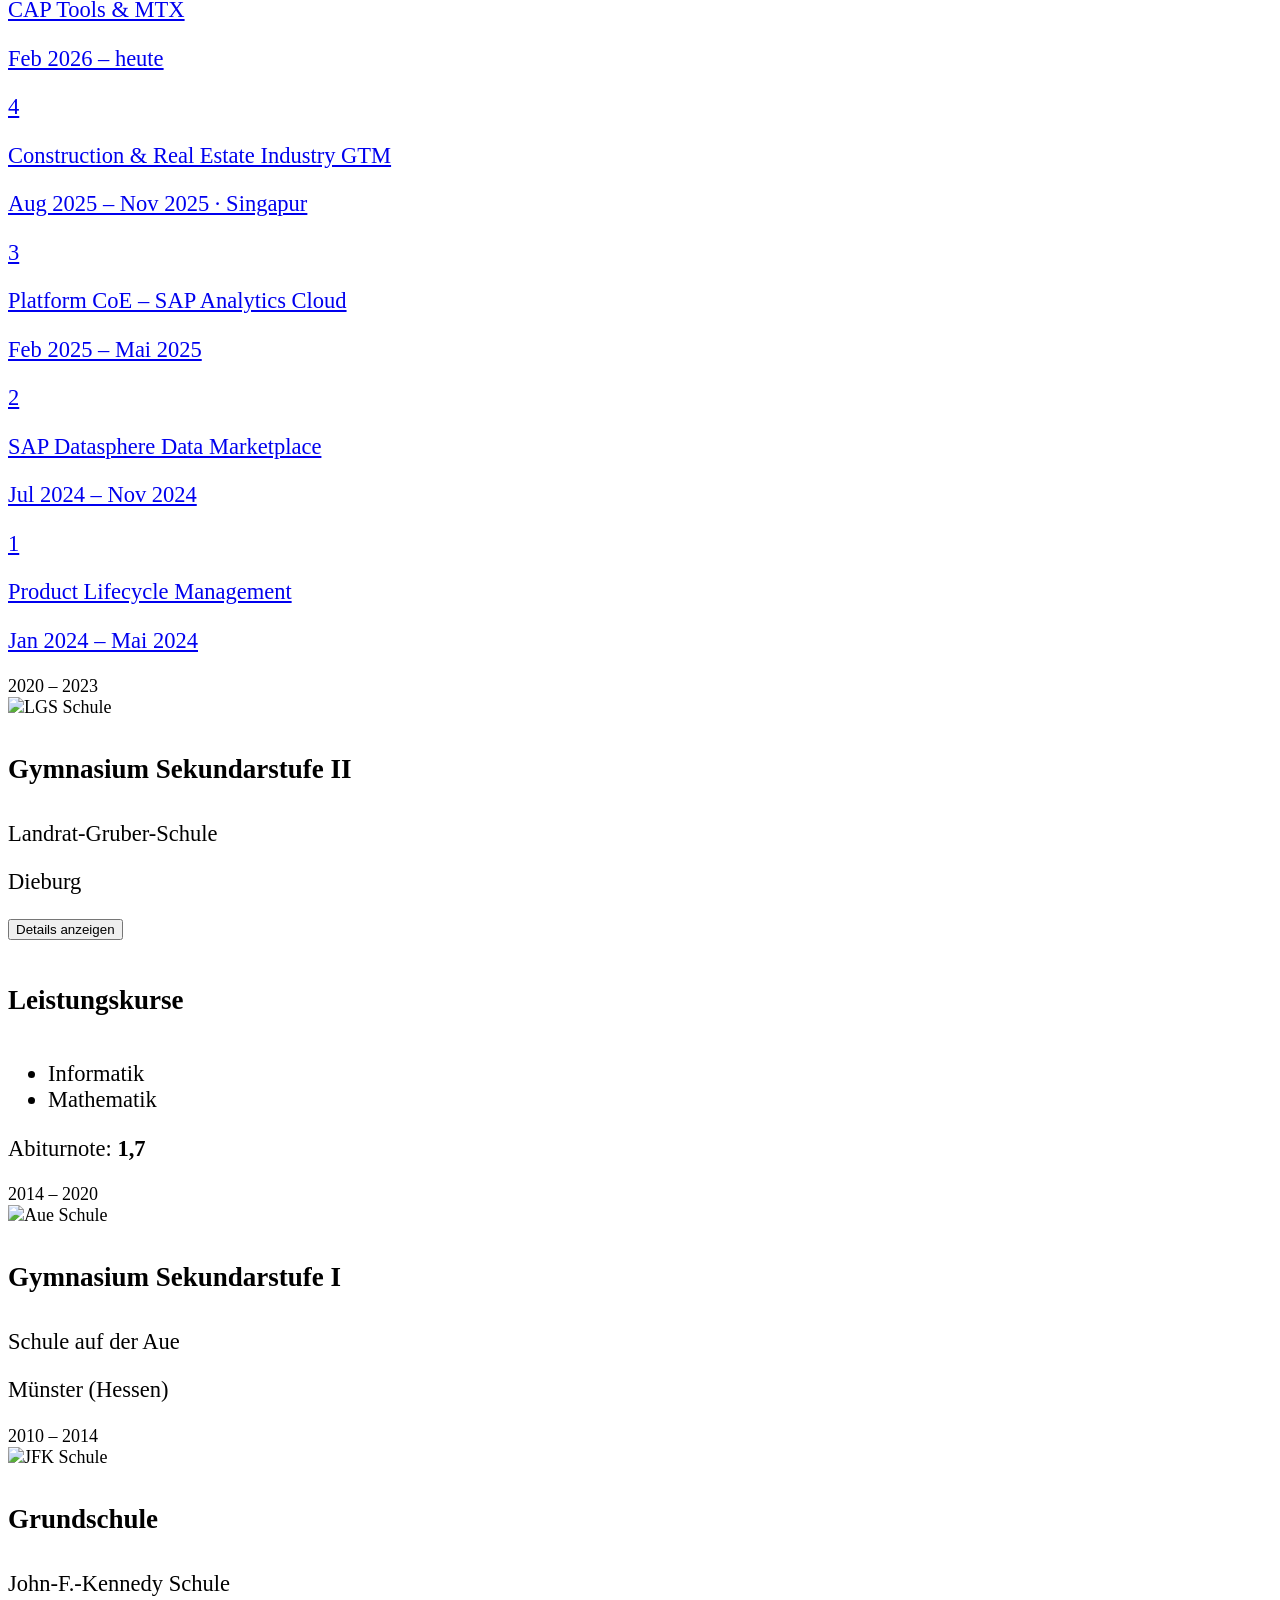
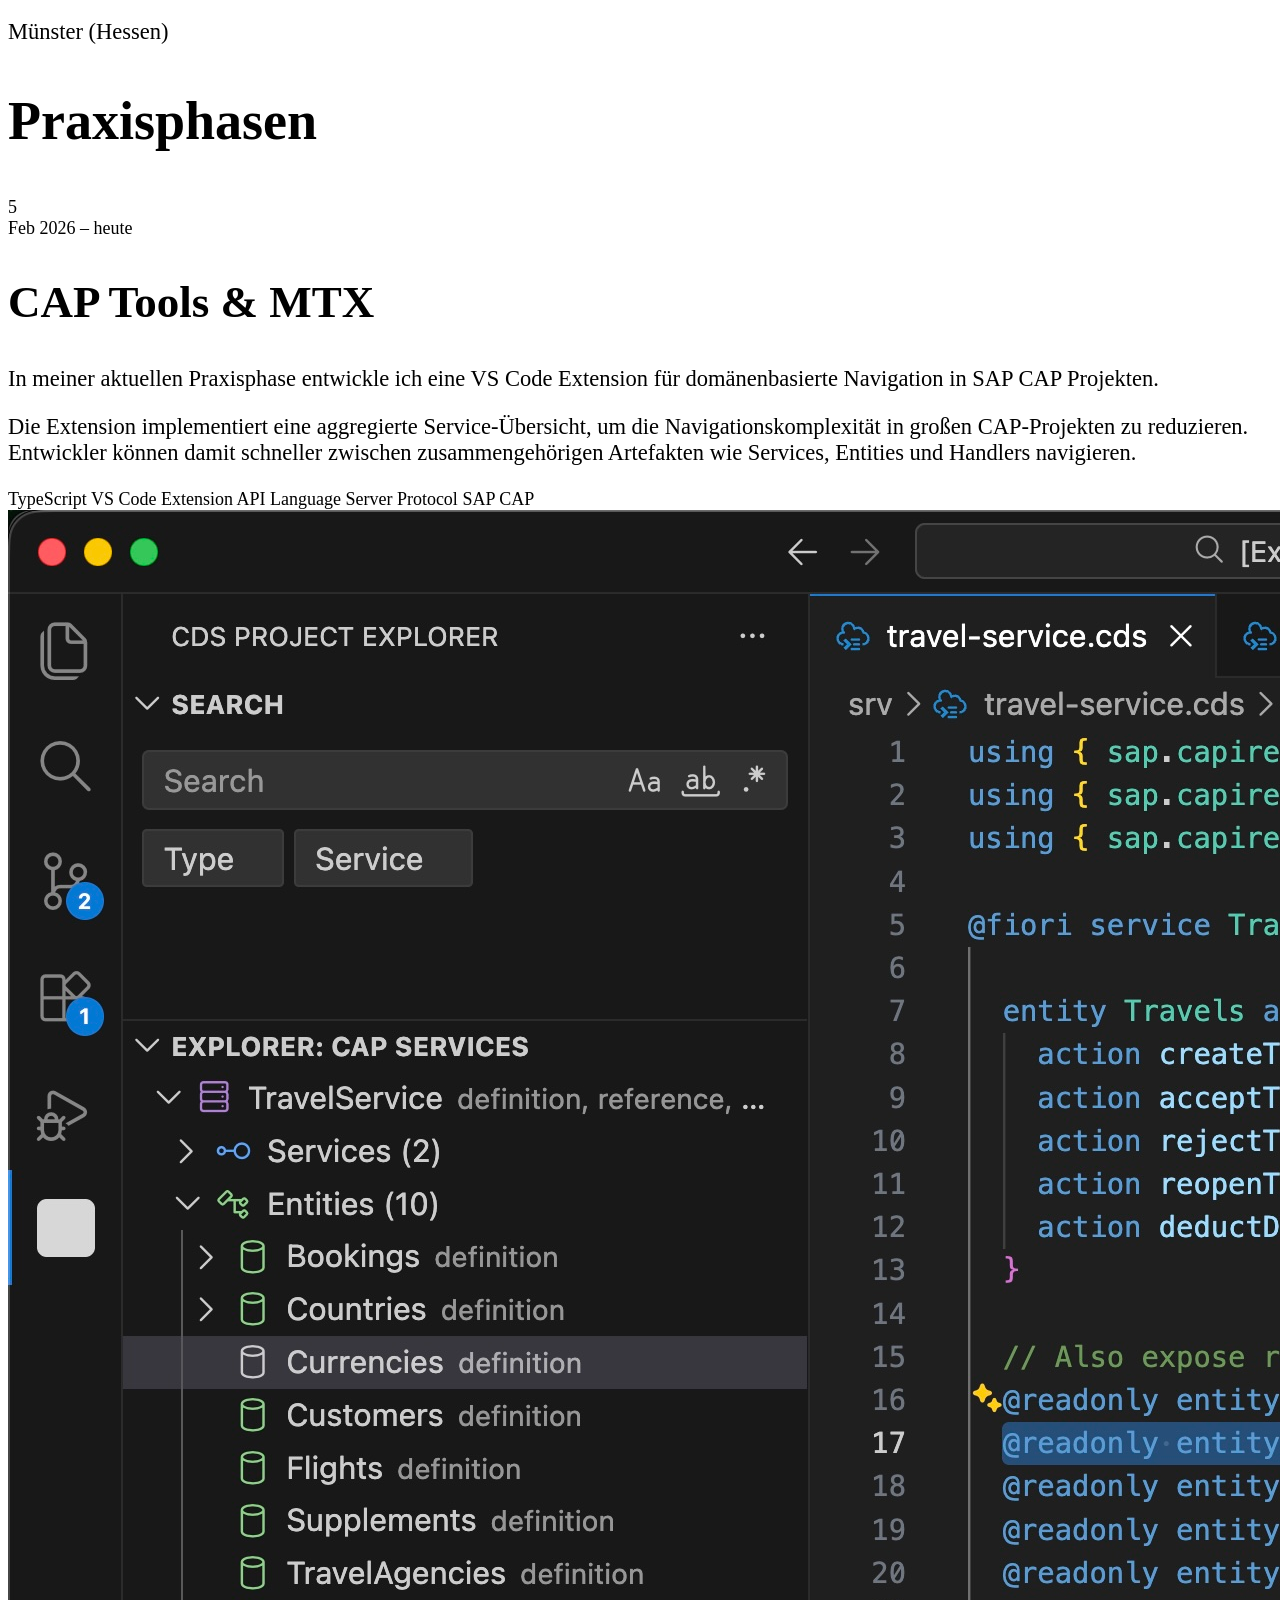
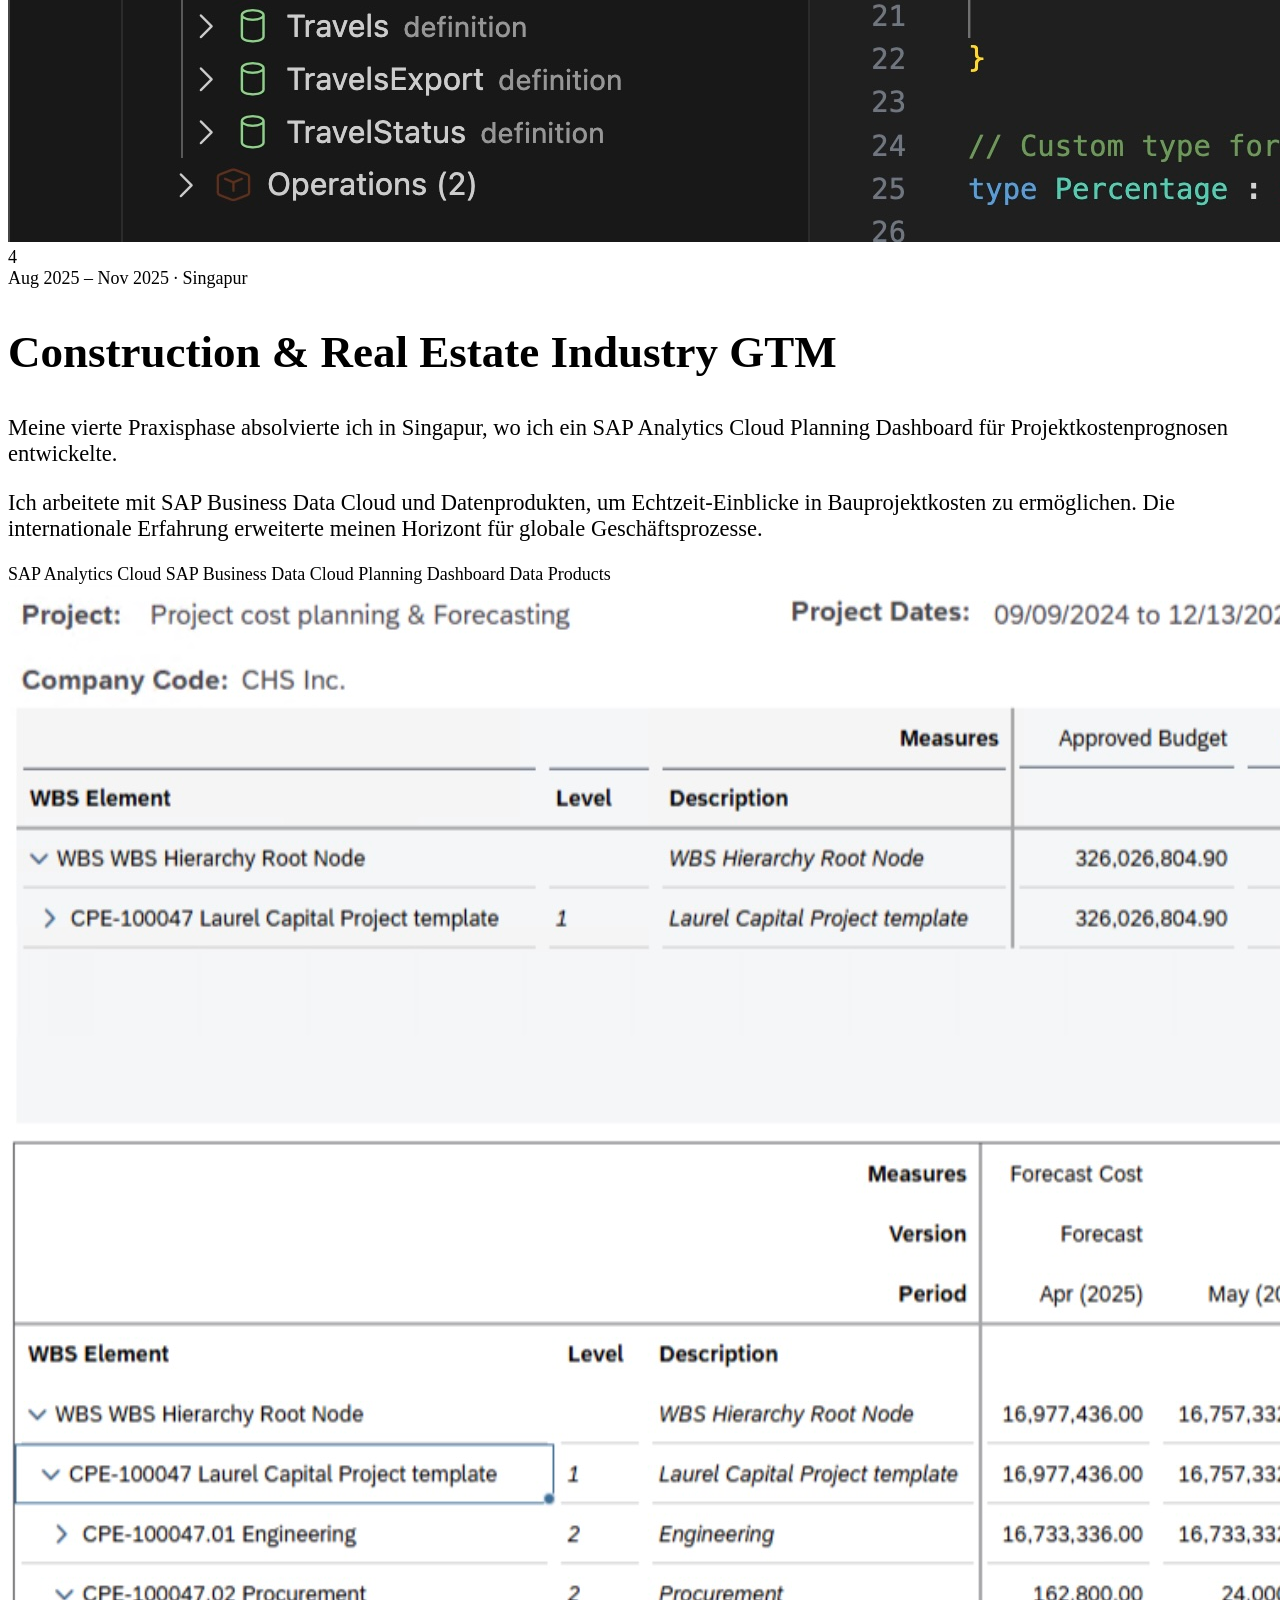
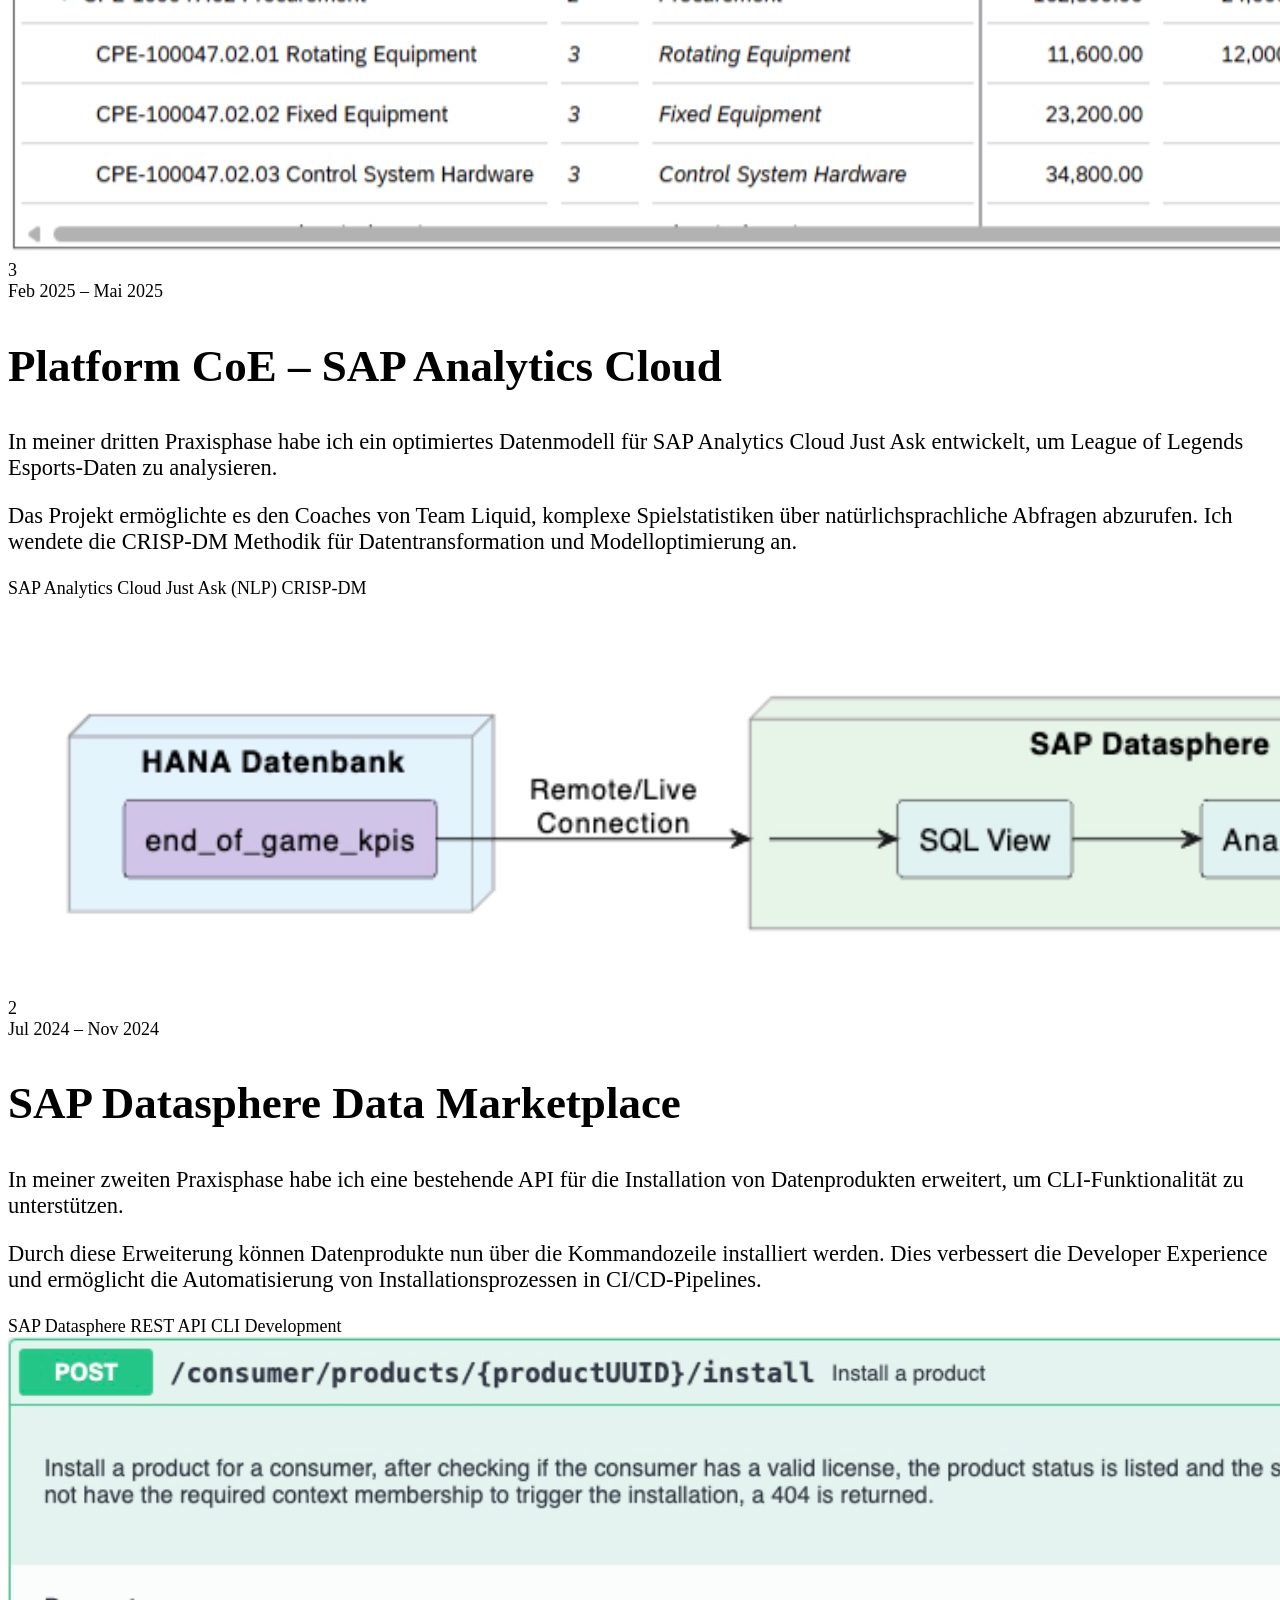
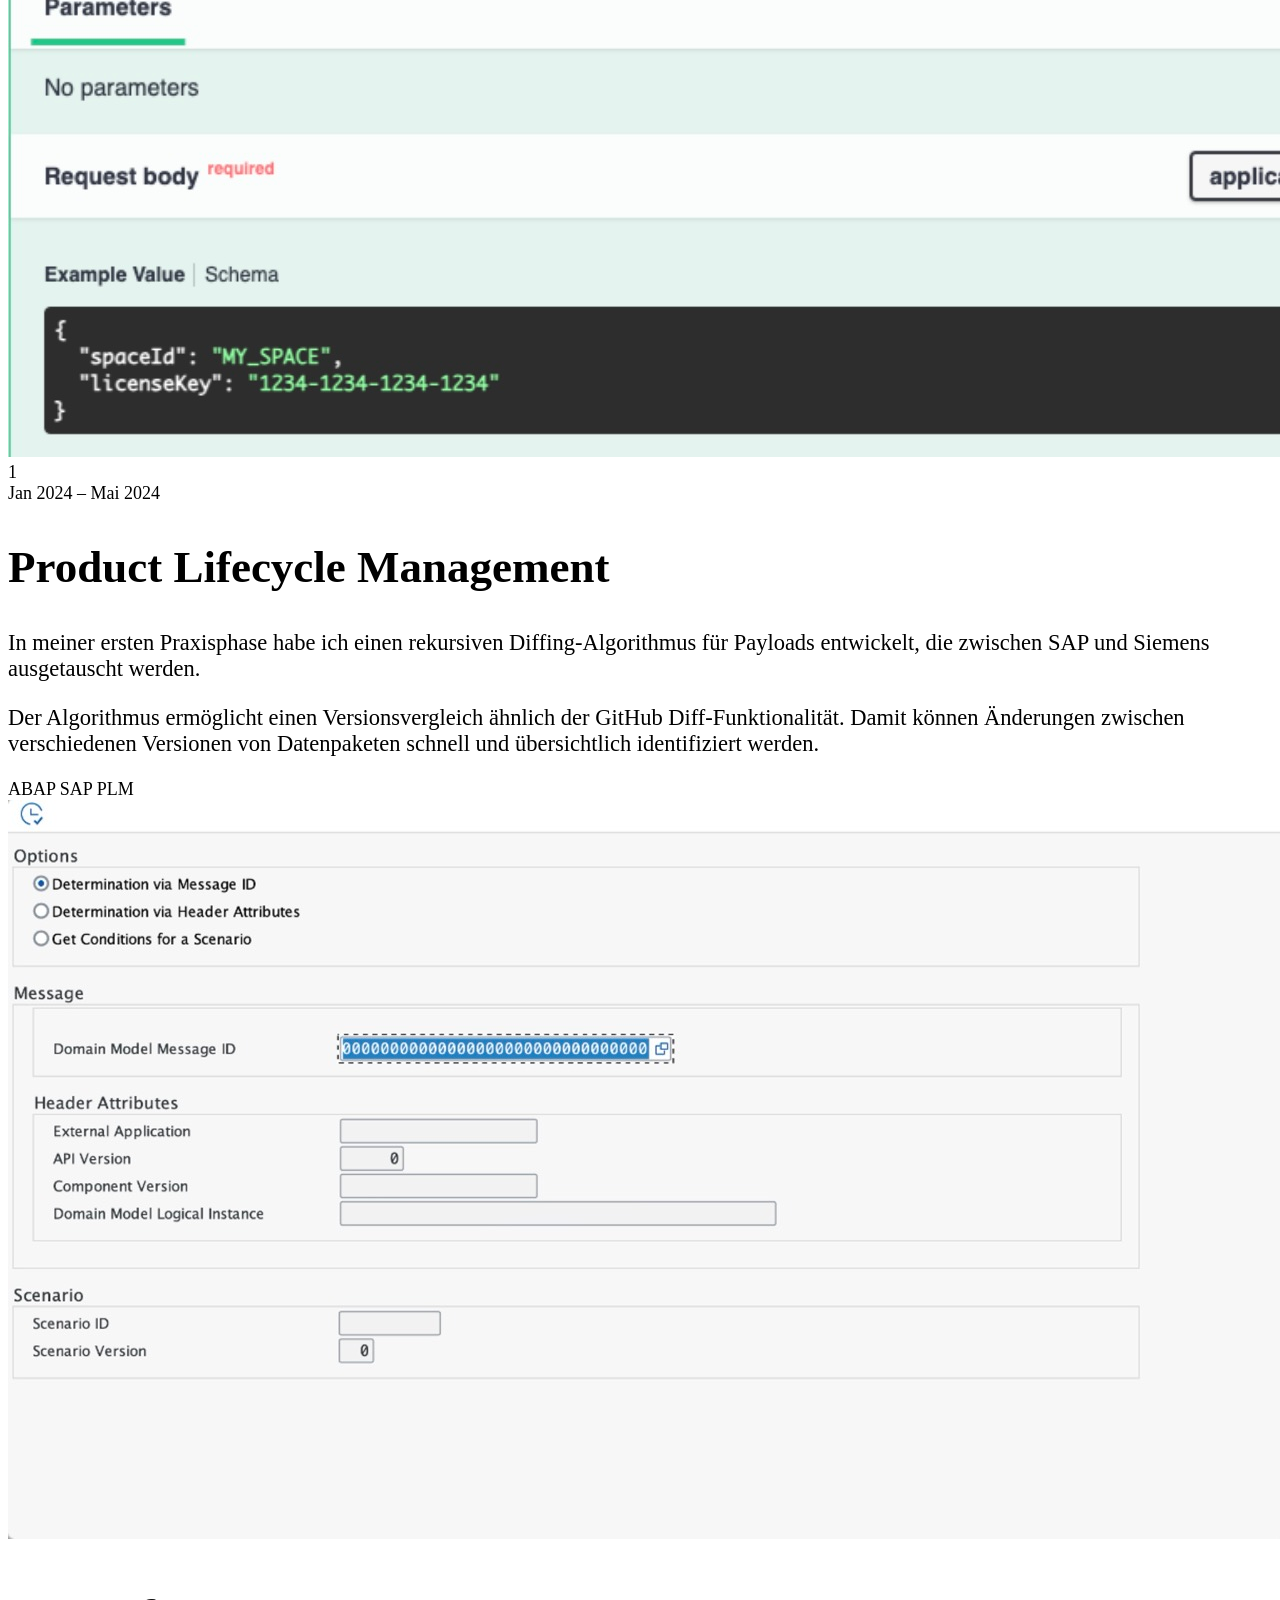
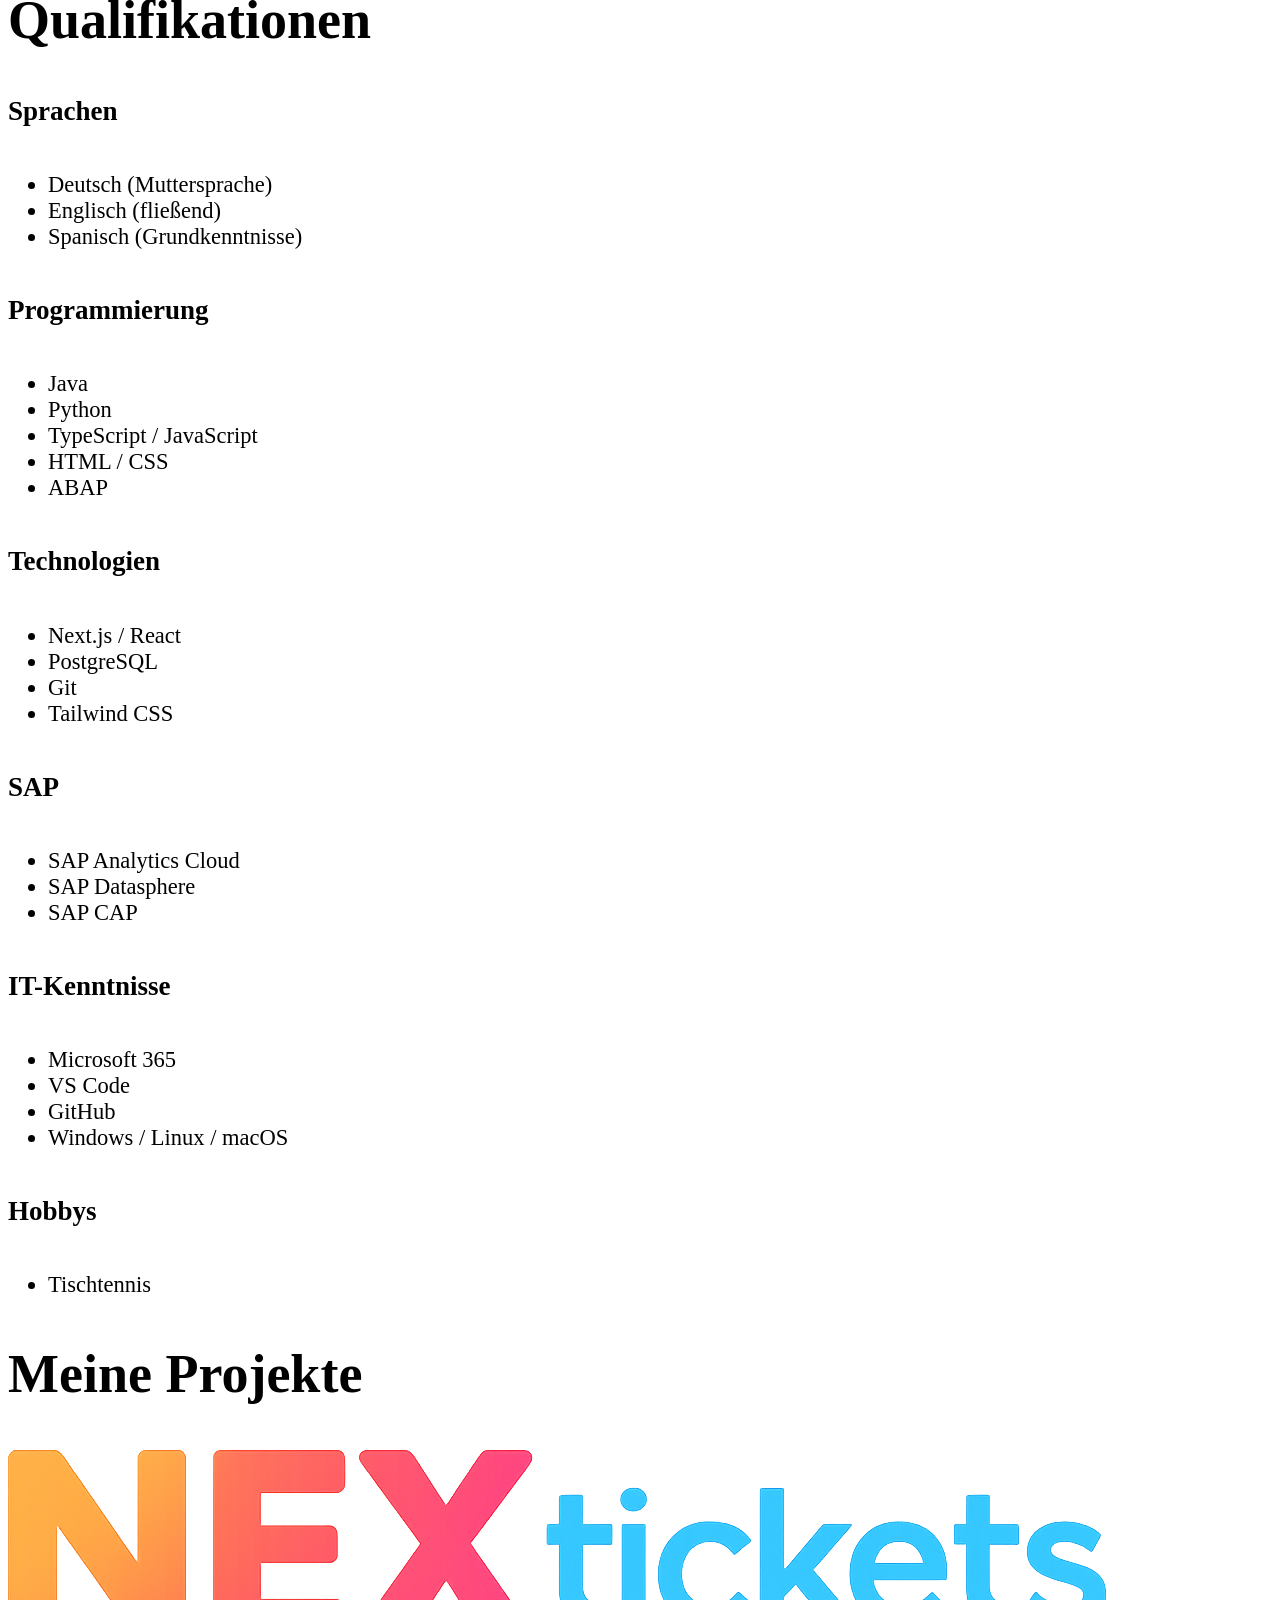
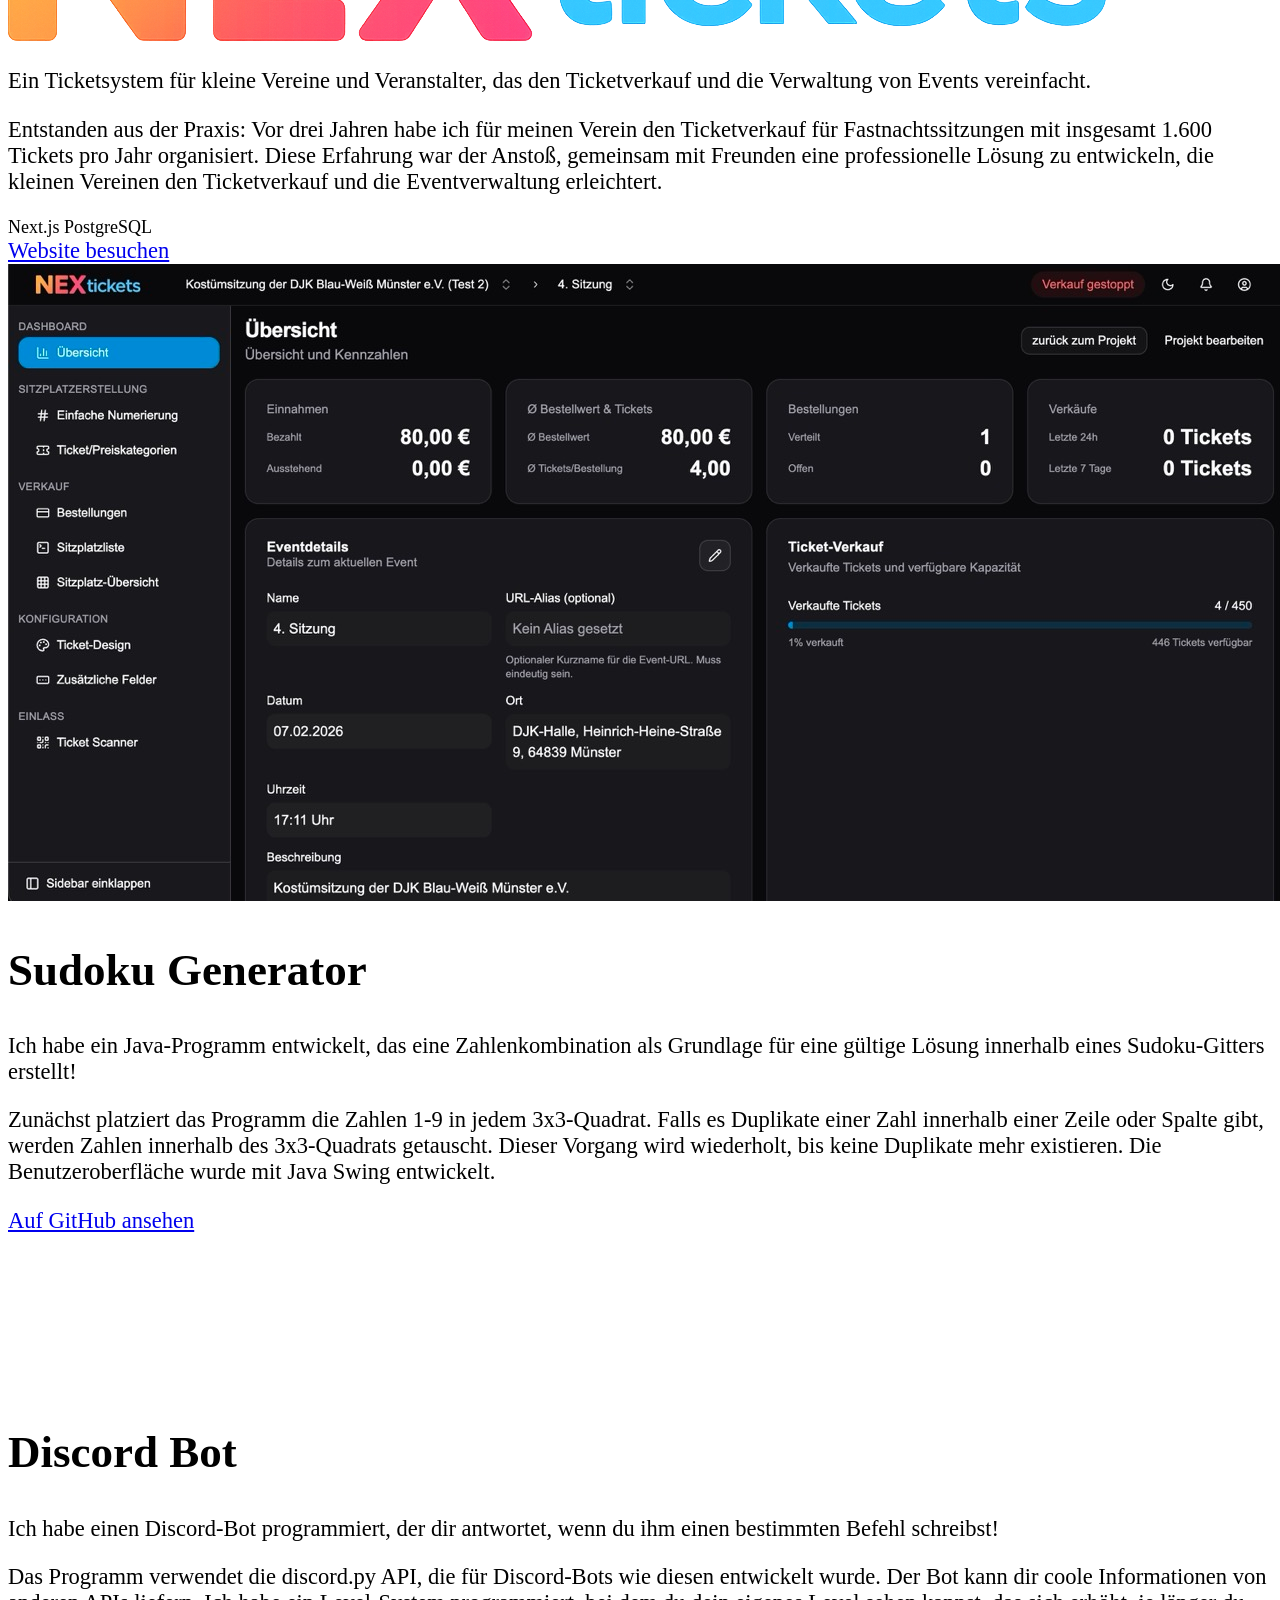
==== commit f45b99d5: "Implement education details toggle functionality and update translations" ====
--- a/index.html
+++ b/index.html
@@ -81,18 +81,81 @@
             </div>
             <div class="absolute left-2 md:left-36 -translate-x-1/2 w-4 h-4 bg-accent rounded-full z-10 pulse-glow"></div>
             <div class="pl-8 md:pl-12 flex-1">
-              <div class="bg-neutral-900 rounded-2xl overflow-hidden flex flex-col md:flex-row border border-accent/20 relative">
-                <img class="w-full md:w-52 h-40 md:h-auto object-cover" src="img/sap-headquater.png" alt="SAP Headquarter">
-                <div class="absolute top-3 right-3 md:top-4 md:right-4 flex items-center gap-3">
-                  <img src="img/dhbw.png" alt="DHBW" class="h-8 md:h-10 object-contain">
-                  <img src="img/sap.png" alt="SAP" class="h-6 md:h-8 object-contain">
-                </div>
-                <div class="p-5 md:p-6 flex flex-col justify-center flex-1">
-                  <h4 class="text-xl font-semibold mb-1" data-i18n="edu.dual"></h4>
-                  <p class="text-neutral-400" data-i18n="edu.dualDesc"></p>
-                  <p class="text-neutral-500 text-sm">DHBW Mannheim & SAP SE</p>
-                </div>
-                <a href="https://www.mannheim.dhbw.de" target="_blank" class="hidden md:block absolute bottom-4 right-6 text-accent hover:text-accent/80 transition text-sm font-medium" data-i18n="common.readMore"></a>
+              <div class="bg-neutral-900 rounded-2xl overflow-hidden border border-accent/20 relative">
+                <div class="flex flex-col md:flex-row">
+                  <img class="w-full md:w-52 h-40 md:h-auto object-cover" src="img/sap-headquater.png" alt="SAP Headquarter">
+                  <div class="absolute top-3 right-3 md:top-4 md:right-4 flex items-center gap-3">
+                    <img src="img/dhbw.png" alt="DHBW" class="h-8 md:h-10 object-contain">
+                    <img src="img/sap.png" alt="SAP" class="h-6 md:h-8 object-contain">
+                  </div>
+                  <div class="p-5 md:p-6 flex flex-col justify-center flex-1">
+                    <h4 class="text-xl font-semibold mb-1" data-i18n="edu.dual"></h4>
+                    <p class="text-neutral-400" data-i18n="edu.dualDesc"></p>
+                    <p class="text-neutral-500 text-sm">DHBW Mannheim & SAP SE</p>
+                    <button onclick="toggleEducationDetails('dual-studies')" class="text-accent text-sm mt-3 flex items-center gap-1 hover:text-accent/80 transition">
+                      <span data-i18n="edu.showDetails"></span>
+                      <i class="fa-solid fa-chevron-down transition-transform duration-200" id="dual-studies-icon"></i>
+                    </button>
+                  </div>
+                </div>
+                <!-- Expandable content inside card -->
+                <div id="dual-studies-details" class="hidden transition-all duration-400 ease-in-out opacity-0 overflow-hidden">
+                  <div class="px-5 pb-5 md:px-6 md:pb-6 pt-4 border-t border-neutral-700">
+                    <h5 class="font-semibold text-accent mb-4 text-sm md:text-base" data-i18n="edu.rotationsOverview"></h5>
+                    <div class="space-y-2">
+                      <a href="#praxis-phase5" class="flex items-center gap-2 md:gap-3 p-2 md:p-3 rounded-lg bg-neutral-800 hover:bg-neutral-700 transition">
+                        <div class="w-7 h-7 md:w-8 md:h-8 bg-accent/20 rounded-lg flex items-center justify-center flex-shrink-0">
+                          <span class="text-accent font-bold text-xs md:text-sm">5</span>
+                        </div>
+                        <div class="flex-1 min-w-0">
+                          <p class="text-xs md:text-sm font-medium line-clamp-1 leading-tight" data-i18n="praxis.phase5.title"></p>
+                          <p class="text-[10px] md:text-xs text-neutral-500 leading-tight" data-i18n="praxis.phase5.date"></p>
+                        </div>
+                        <i class="fa-solid fa-arrow-right text-accent text-xs md:text-sm flex-shrink-0"></i>
+                      </a>
+                      <a href="#praxis-phase4" class="flex items-center gap-2 md:gap-3 p-2 md:p-3 rounded-lg bg-neutral-800 hover:bg-neutral-700 transition">
+                        <div class="w-7 h-7 md:w-8 md:h-8 bg-accent/20 rounded-lg flex items-center justify-center flex-shrink-0">
+                          <span class="text-accent font-bold text-xs md:text-sm">4</span>
+                        </div>
+                        <div class="flex-1 min-w-0">
+                          <p class="text-xs md:text-sm font-medium line-clamp-1 leading-tight" data-i18n="praxis.phase4.title"></p>
+                          <p class="text-[10px] md:text-xs text-neutral-500 leading-tight" data-i18n="praxis.phase4.date"></p>
+                        </div>
+                        <i class="fa-solid fa-arrow-right text-accent text-xs md:text-sm flex-shrink-0"></i>
+                      </a>
+                      <a href="#praxis-phase3" class="flex items-center gap-2 md:gap-3 p-2 md:p-3 rounded-lg bg-neutral-800 hover:bg-neutral-700 transition">
+                        <div class="w-7 h-7 md:w-8 md:h-8 bg-accent/20 rounded-lg flex items-center justify-center flex-shrink-0">
+                          <span class="text-accent font-bold text-xs md:text-sm">3</span>
+                        </div>
+                        <div class="flex-1 min-w-0">
+                          <p class="text-xs md:text-sm font-medium line-clamp-1 leading-tight" data-i18n="praxis.phase3.title"></p>
+                          <p class="text-[10px] md:text-xs text-neutral-500 leading-tight" data-i18n="praxis.phase3.date"></p>
+                        </div>
+                        <i class="fa-solid fa-arrow-right text-accent text-xs md:text-sm flex-shrink-0"></i>
+                      </a>
+                      <a href="#praxis-phase2" class="flex items-center gap-2 md:gap-3 p-2 md:p-3 rounded-lg bg-neutral-800 hover:bg-neutral-700 transition">
+                        <div class="w-7 h-7 md:w-8 md:h-8 bg-accent/20 rounded-lg flex items-center justify-center flex-shrink-0">
+                          <span class="text-accent font-bold text-xs md:text-sm">2</span>
+                        </div>
+                        <div class="flex-1 min-w-0">
+                          <p class="text-xs md:text-sm font-medium line-clamp-1 leading-tight" data-i18n="praxis.phase2.title"></p>
+                          <p class="text-[10px] md:text-xs text-neutral-500 leading-tight" data-i18n="praxis.phase2.date"></p>
+                        </div>
+                        <i class="fa-solid fa-arrow-right text-accent text-xs md:text-sm flex-shrink-0"></i>
+                      </a>
+                      <a href="#praxis-phase1" class="flex items-center gap-2 md:gap-3 p-2 md:p-3 rounded-lg bg-neutral-800 hover:bg-neutral-700 transition">
+                        <div class="w-7 h-7 md:w-8 md:h-8 bg-accent/20 rounded-lg flex items-center justify-center flex-shrink-0">
+                          <span class="text-accent font-bold text-xs md:text-sm">1</span>
+                        </div>
+                        <div class="flex-1 min-w-0">
+                          <p class="text-xs md:text-sm font-medium line-clamp-1 leading-tight" data-i18n="praxis.phase1.title"></p>
+                          <p class="text-[10px] md:text-xs text-neutral-500 leading-tight" data-i18n="praxis.phase1.date"></p>
+                        </div>
+                        <i class="fa-solid fa-arrow-right text-accent text-xs md:text-sm flex-shrink-0"></i>
+                      </a>
+                    </div>
+                  </div>
+                </div>
               </div>
             </div>
           </div>
@@ -104,14 +167,33 @@
             </div>
             <div class="absolute left-2 md:left-36 -translate-x-1/2 w-4 h-4 bg-neutral-600 rounded-full z-10"></div>
             <div class="pl-8 md:pl-12 flex-1">
-              <div class="bg-neutral-900 rounded-2xl overflow-hidden flex flex-col md:flex-row relative">
-                <img class="w-full md:w-52 h-40 md:h-auto object-cover" src="img/lgs-schule.jpg" alt="LGS Schule">
-                <div class="p-5 md:p-6 flex flex-col justify-center flex-1">
-                  <h4 class="text-xl font-semibold mb-1" data-i18n="edu.highschool"></h4>
-                  <p class="text-neutral-400">Landrat-Gruber-Schule</p>
-                  <p class="text-neutral-500 text-sm">Dieburg</p>
-                </div>
-                              </div>
+              <div class="bg-neutral-900 rounded-2xl overflow-hidden border border-neutral-700 relative">
+                <div class="flex flex-col md:flex-row">
+                  <img class="w-full md:w-52 h-40 md:h-auto object-cover" src="img/lgs-schule.jpg" alt="LGS Schule">
+                  <div class="p-5 md:p-6 flex flex-col justify-center flex-1">
+                    <h4 class="text-xl font-semibold mb-1" data-i18n="edu.highschool"></h4>
+                    <p class="text-neutral-400">Landrat-Gruber-Schule</p>
+                    <p class="text-neutral-500 text-sm">Dieburg</p>
+                    <button onclick="toggleEducationDetails('gymnasium')" class="text-accent text-sm mt-3 flex items-center gap-1 hover:text-accent/80 transition">
+                      <span data-i18n="edu.showDetails"></span>
+                      <i class="fa-solid fa-chevron-down transition-transform duration-200" id="gymnasium-icon"></i>
+                    </button>
+                  </div>
+                </div>
+                <!-- Expandable content inside card -->
+                <div id="gymnasium-details" class="hidden transition-all duration-400 ease-in-out opacity-0 overflow-hidden">
+                  <div class="px-5 pb-5 md:px-6 md:pb-6 pt-4 border-t border-neutral-700">
+                    <h5 class="font-semibold text-accent mb-4" data-i18n="edu.performanceCourses"></h5>
+                    <ul class="list-disc pl-5 text-neutral-400 mb-4">
+                      <li><span data-i18n="edu.informatics"></span></li>
+                      <li><span data-i18n="edu.mathematics"></span></li>
+                    </ul>
+                    <p class="text-neutral-400 text-sm">
+                      <span data-i18n="edu.grade"></span>: <strong class="text-accent">1,7</strong>
+                    </p>
+                  </div>
+                </div>
+              </div>
             </div>
           </div>
 
@@ -161,7 +243,7 @@
     </section>
 
     <!-- Phase 5 -->
-    <section class="py-12 md:py-20 px-4 md:px-8 bg-neutral-900">
+    <section class="py-12 md:py-20 px-4 md:px-8 bg-neutral-900" id="praxis-phase5">
       <div class="max-w-container mx-auto flex flex-col md:flex-row items-center gap-8 md:gap-12">
         <div class="flex-1">
           <div class="flex items-center gap-4 mb-4">
@@ -187,7 +269,7 @@
     </section>
 
     <!-- Phase 4 -->
-    <section class="py-12 md:py-20 px-4 md:px-8">
+    <section class="py-12 md:py-20 px-4 md:px-8" id="praxis-phase4">
       <div class="max-w-container mx-auto flex flex-col md:flex-row-reverse items-center gap-8 md:gap-12">
         <div class="flex-1">
           <div class="flex items-center gap-4 mb-4">
@@ -213,7 +295,7 @@
     </section>
 
     <!-- Phase 3 -->
-    <section class="py-12 md:py-20 px-4 md:px-8 bg-neutral-900">
+    <section class="py-12 md:py-20 px-4 md:px-8 bg-neutral-900" id="praxis-phase3">
       <div class="max-w-container mx-auto flex flex-col md:flex-row items-center gap-8 md:gap-12">
         <div class="flex-1">
           <div class="flex items-center gap-4 mb-4">
@@ -238,7 +320,7 @@
     </section>
 
     <!-- Phase 2 -->
-    <section class="py-12 md:py-20 px-4 md:px-8">
+    <section class="py-12 md:py-20 px-4 md:px-8" id="praxis-phase2">
       <div class="max-w-container mx-auto flex flex-col md:flex-row-reverse items-center gap-8 md:gap-12">
         <div class="flex-1">
           <div class="flex items-center gap-4 mb-4">
@@ -263,7 +345,7 @@
     </section>
 
     <!-- Phase 1 -->
-    <section class="py-12 md:py-20 px-4 md:px-8 bg-neutral-900">
+    <section class="py-12 md:py-20 px-4 md:px-8 bg-neutral-900" id="praxis-phase1">
       <div class="max-w-container mx-auto flex flex-col md:flex-row items-center gap-8 md:gap-12">
         <div class="flex-1">
           <div class="flex items-center gap-4 mb-4">
@@ -301,7 +383,7 @@
             <i class="fa-solid fa-language text-4xl text-accent"></i>
           </div>
           <h5 class="font-bold text-xl mb-4 text-center" data-i18n="qual.languages"></h5>
-          <ul class="space-y-2 text-neutral-300 list-disc list-inside">
+          <ul class="space-y-2 text-neutral-300 list-disc pl-5">
             <li><span data-i18n="qual.german"></span></li>
             <li><span data-i18n="qual.english"></span></li>
             <li><span data-i18n="qual.spanish"></span></li>
@@ -313,7 +395,7 @@
             <i class="fa-solid fa-code text-4xl text-accent"></i>
           </div>
           <h5 class="font-bold text-xl mb-4 text-center" data-i18n="qual.programming"></h5>
-          <ul class="space-y-2 text-neutral-300 list-disc list-inside">
+          <ul class="space-y-2 text-neutral-300 list-disc pl-5">
             <li>Java</li>
             <li>Python</li>
             <li>TypeScript / JavaScript</li>
@@ -327,7 +409,7 @@
             <i class="fa-solid fa-layer-group text-4xl text-accent"></i>
           </div>
           <h5 class="font-bold text-xl mb-4 text-center" data-i18n="qual.technologies"></h5>
-          <ul class="space-y-2 text-neutral-300 list-disc list-inside">
+          <ul class="space-y-2 text-neutral-300 list-disc pl-5">
             <li>Next.js / React</li>
             <li>PostgreSQL</li>
             <li>Git</li>
@@ -340,7 +422,7 @@
             <i class="fa-solid fa-building text-4xl text-accent"></i>
           </div>
           <h5 class="font-bold text-xl mb-4 text-center" data-i18n="qual.sap"></h5>
-          <ul class="space-y-2 text-neutral-300 list-disc list-inside">
+          <ul class="space-y-2 text-neutral-300 list-disc pl-5">
             <li>SAP Analytics Cloud</li>
             <li>SAP Datasphere</li>
             <li>SAP CAP</li>
@@ -359,7 +441,7 @@
             <i class="fa-solid fa-laptop text-4xl text-accent"></i>
           </div>
           <h5 class="font-bold text-xl mb-4 text-center" data-i18n="qual.computer"></h5>
-          <ul class="space-y-2 text-neutral-300 list-disc list-inside">
+          <ul class="space-y-2 text-neutral-300 list-disc pl-5">
             <li>Microsoft 365</li>
             <li>VS Code</li>
             <li>GitHub</li>
@@ -372,7 +454,7 @@
             <i class="fa-solid fa-heart text-4xl text-accent"></i>
           </div>
           <h5 class="font-bold text-xl mb-4 text-center" data-i18n="qual.hobbies"></h5>
-          <ul class="space-y-2 text-neutral-300 list-disc list-inside">
+          <ul class="space-y-2 text-neutral-300 list-disc pl-5">
             <li><span data-i18n="qual.tabletennis"></span></li>
           </ul>
         </div>
